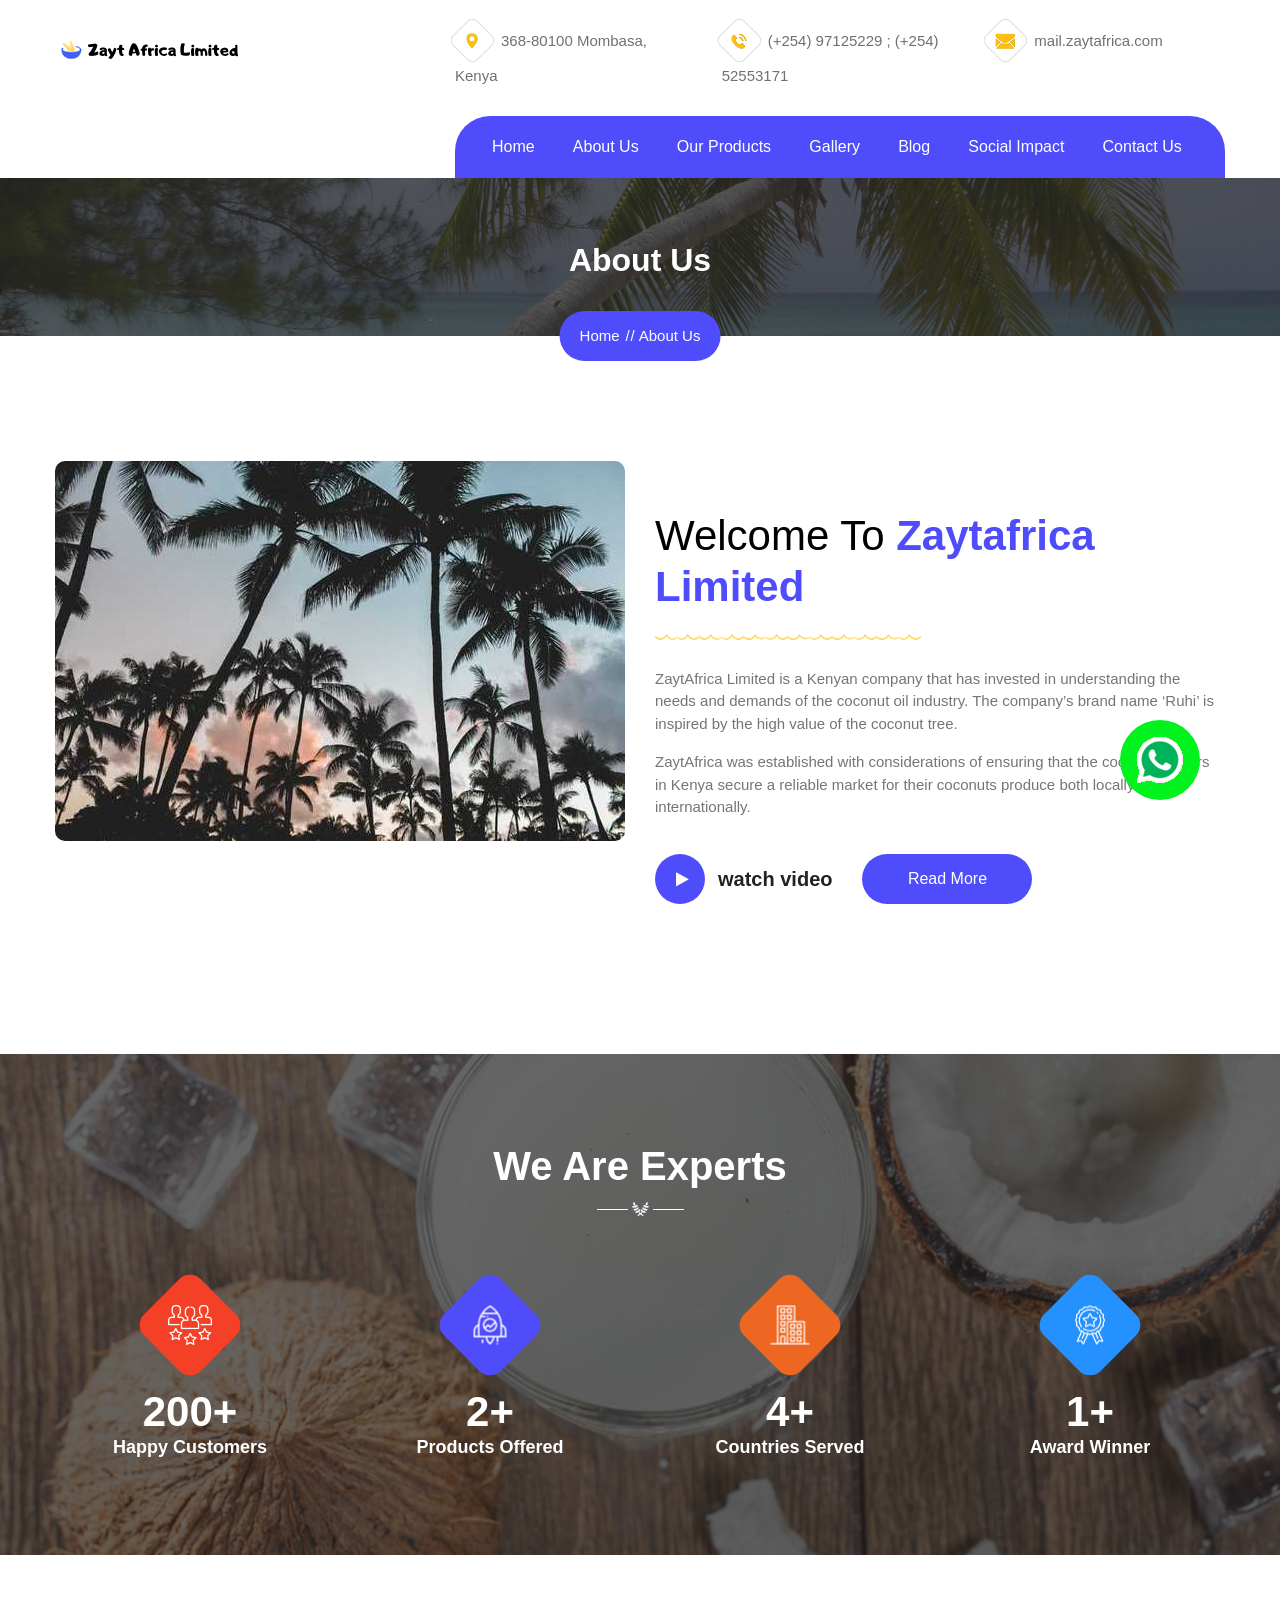
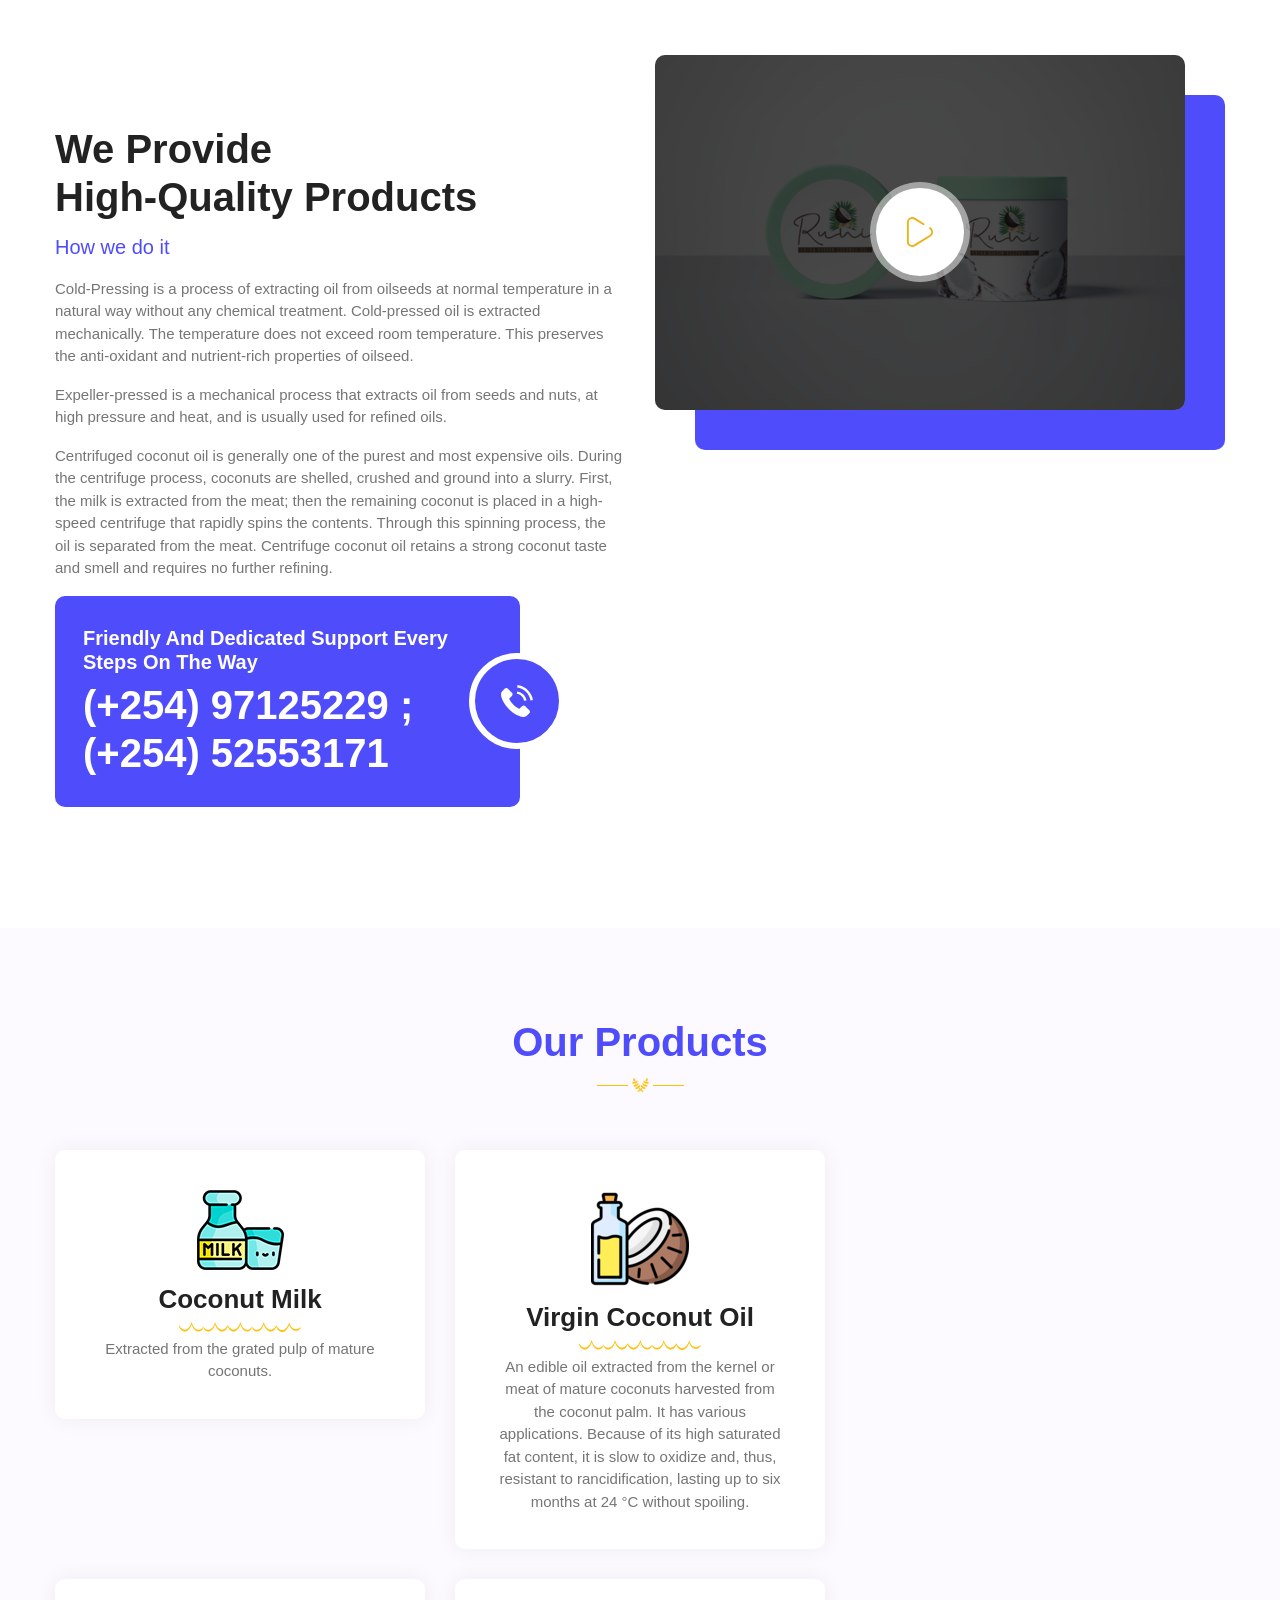
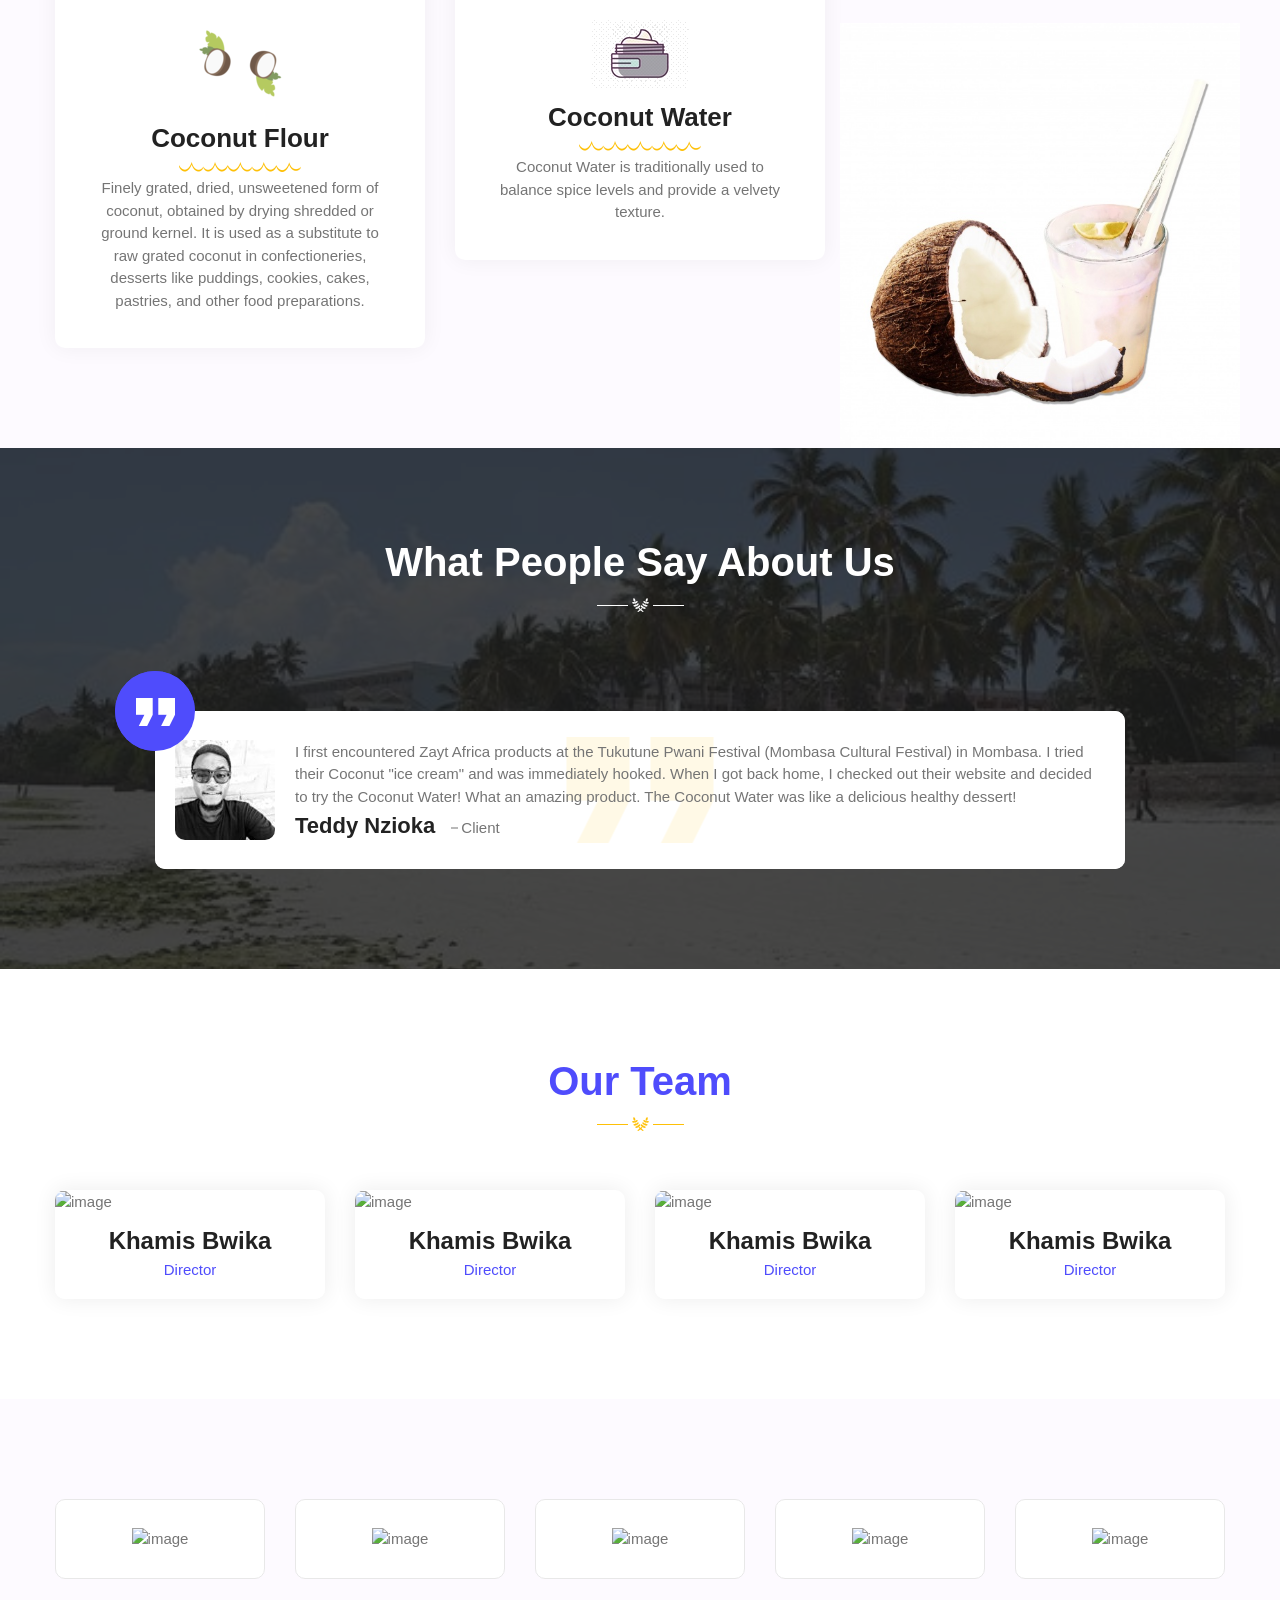
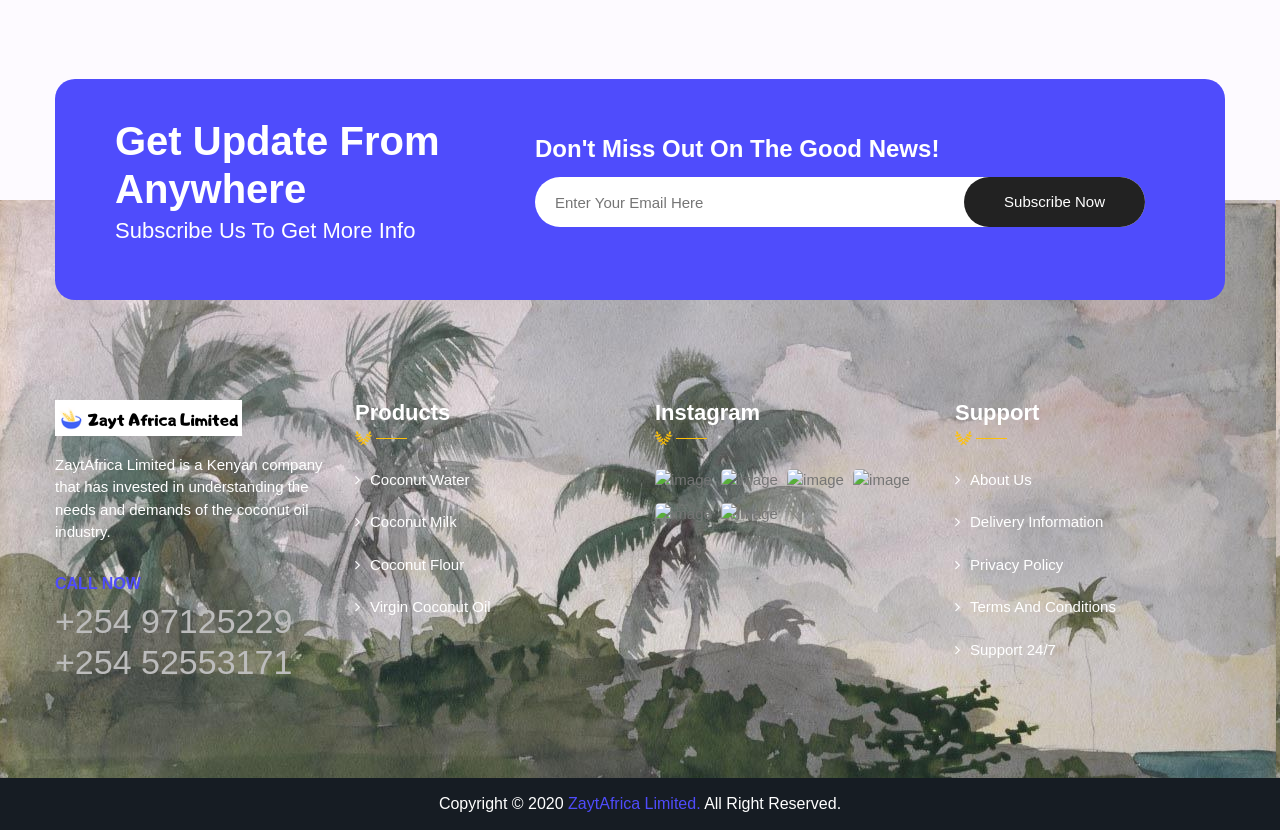
==== about.html @ 911cd6b1 "Merge branch 'master' of https://github.com/teddbot/zaytafrica.com" ====
<!DOCTYPE html>
<!-- 
Version: 1.0.0
Author: TeddBot
Website: 
Purchase: 
-->
<!--[if IE 8]> <html lang="en" class="ie8 no-js"> <![endif]-->
<!--[if IE 9]> <html lang="en" class="ie9 no-js"> <![endif]-->
<!--[if !IE]><!-->
<html lang="zxx">
<!--<![endif]-->
<!-- Begin Head --> 
<head>
    <title>Zaytafrica Limited</title>
    <meta charset="utf-8">
    <meta content="width=device-width, initial-scale=1.0" name="viewport">
    <meta name="description" content="">
    <meta name="keywords" content="">
    <meta name="author" content="kamleshyadav">
    <meta name="MobileOptimized" content="320">
    <!--Start Style -->
    <link rel="stylesheet" type="text/css" href="css/bootstrap.min.css">
    <link rel="stylesheet" type="text/css" href="css/font.css">
    <link rel="stylesheet" type="text/css" href="css/font-awesome.min.css">
    <link rel="stylesheet" type="text/css" href="css/swiper.min.css">
    <link rel="stylesheet" type="text/css" href="css/magnific-popup.css">
    <link rel="stylesheet" type="text/css" href="css/layers.css">
    <link rel="stylesheet" type="text/css" href="css/navigation.css">
    <link rel="stylesheet" type="text/css" href="css/settings.css">
    <link rel="stylesheet" type="text/css" href="css/range.css">
    <link rel="stylesheet" type="text/css" href="css/nice-select.css">
    <link rel="stylesheet" type="text/css" href="css/style.css">
    <!-- Favicon Link -->
    <link rel="shortcut icon" type="image/png" href="images/favicon.png">
</head>
<body class="index_v1">
	<div class="preloader_wrapper">
		<div class="preloader_inner">
			<img src="images/preloader.gif" alt="image" />
		</div>
	</div>
	<div class="clv_main_wrapper about_page">
		<div class="clv_header">
			<div class="container">
				<div class="row">
					<div class="col-lg-4 col-md-4">
						<div class="clv_left_header">
							<div class="clv_logo">
								<a href="index.html"><img src="images/logoZ.png" alt="Zaytafrica Limited" /></a>
							</div>
						</div>
					</div>
					<div class="col-lg-8 col-md-8">
						<div class="clv_right_header">
							<div class="clv_address">
								<div class="row">
									<div class="col-md-4">
										<div class="address_block">
											<span class="addr_icon">
												<svg 
												 xmlns="http://www.w3.org/2000/svg"
												 xmlns:xlink="http://www.w3.org/1999/xlink"
												 width="12px" height="16px">
												<defs>
												<filter id="Filter_0">
													<feFlood flood-color="rgb(254, 192, 7)" flood-opacity="1" result="floodOut" />
													<feComposite operator="atop" in="floodOut" in2="SourceGraphic" result="compOut" />
													<feBlend mode="normal" in="compOut" in2="SourceGraphic" />
												</filter>

												</defs>
												<g filter="url(#Filter_0)">
												<path fill-rule="evenodd"  fill="rgb(83, 175, 30)"
												 d="M5.530,-0.004 C2.497,-0.004 0.029,2.434 0.029,5.431 C0.029,9.148 4.951,14.609 5.161,14.839 C5.358,15.055 5.702,15.054 5.898,14.839 C6.108,14.609 11.029,9.148 11.029,5.431 C11.029,2.434 8.562,-0.004 5.530,-0.004 ZM5.530,8.165 C4.004,8.165 2.762,6.937 2.762,5.431 C2.762,3.923 4.004,2.696 5.530,2.696 C7.055,2.696 8.297,3.923 8.297,5.431 C8.297,6.937 7.055,8.165 5.530,8.165 Z"/>
												</g>
												</svg>
											</span>
											<p>368-80100 Mombasa, Kenya</p>
										</div>
									</div>
									<div class="col-md-4">
										<div class="address_block">
											<span class="addr_icon">
												<svg 
												 xmlns="http://www.w3.org/2000/svg"
												 xmlns:xlink="http://www.w3.org/1999/xlink"
												 width="16px" height="15px">
												<defs>
												<filter id="Filter_0">
													<feFlood flood-color="rgb(254, 192, 7)" flood-opacity="1" result="floodOut" />
													<feComposite operator="atop" in="floodOut" in2="SourceGraphic" result="compOut" />
													<feBlend mode="normal" in="compOut" in2="SourceGraphic" />
												</filter>

												</defs>
												<g filter="url(#Filter_0)">
												<path fill-rule="evenodd"  fill="rgb(0, 0, 0)"
												 d="M13.866,7.234 C13.607,5.720 12.892,4.343 11.802,3.254 C10.653,2.108 9.197,1.379 7.592,1.155 L7.754,-0.003 C9.613,0.254 11.296,1.095 12.626,2.426 C13.888,3.689 14.716,5.282 15.019,7.037 L13.866,7.234 ZM10.537,4.459 C11.296,5.220 11.796,6.178 11.977,7.238 L10.824,7.434 C10.684,6.617 10.300,5.872 9.713,5.286 C9.091,4.665 8.304,4.274 7.439,4.151 L7.601,2.995 C8.719,3.150 9.734,3.657 10.537,4.459 ZM4.909,8.180 C5.709,9.161 6.611,10.032 7.689,10.710 C7.920,10.853 8.176,10.959 8.416,11.090 C8.538,11.159 8.623,11.137 8.722,11.033 C9.088,10.660 9.459,10.290 9.831,9.922 C10.318,9.439 10.931,9.439 11.421,9.922 C12.017,10.516 12.614,11.109 13.207,11.706 C13.704,12.206 13.701,12.816 13.201,13.323 C12.864,13.664 12.505,13.987 12.186,14.344 C11.721,14.865 11.140,15.034 10.471,14.996 C9.500,14.942 8.607,14.622 7.745,14.203 C5.831,13.272 4.194,11.983 2.823,10.354 C1.808,9.148 0.971,7.834 0.421,6.353 C0.153,5.638 -0.038,4.905 0.022,4.127 C0.059,3.649 0.237,3.241 0.590,2.907 C0.971,2.544 1.330,2.168 1.705,1.798 C2.192,1.317 2.804,1.317 3.295,1.795 C3.598,2.093 3.894,2.394 4.194,2.694 C4.485,2.988 4.775,3.274 5.065,3.569 C5.578,4.083 5.578,4.683 5.069,5.194 C4.703,5.564 4.341,5.931 3.969,6.290 C3.872,6.388 3.863,6.466 3.913,6.585 C4.160,7.172 4.513,7.694 4.909,8.180 Z"/>
												</g>
												</svg>
											</span>
											<p>(+254) 97125229 ; (+254) 52553171</p>
										</div>
									</div>
									<div class="col-md-4">
										<div class="address_block">
											<span class="addr_icon">
												<svg 
												 xmlns="http://www.w3.org/2000/svg"
												 xmlns:xlink="http://www.w3.org/1999/xlink"
												 width="20px" height="15px">
												<defs>
												<filter id="Filter_0">
													<feFlood flood-color="rgb(254, 192, 7)" flood-opacity="1" result="floodOut" />
													<feComposite operator="atop" in="floodOut" in2="SourceGraphic" result="compOut" />
													<feBlend mode="normal" in="compOut" in2="SourceGraphic" />
												</filter>

												</defs>
												<g filter="url(#Filter_0)">
												<path fill-rule="evenodd"  fill="rgb(0, 0, 0)"
												 d="M14.468,8.297 C15.479,7.588 16.707,6.742 18.151,5.760 C18.554,5.483 18.907,5.174 19.211,4.833 L19.211,13.062 L14.468,8.297 ZM17.398,4.619 C15.683,5.816 14.388,6.719 13.509,7.333 C13.026,7.670 12.667,7.920 12.436,8.082 C12.402,8.106 12.349,8.146 12.278,8.196 C12.201,8.251 12.105,8.321 11.986,8.407 C11.756,8.574 11.565,8.709 11.413,8.811 C11.261,8.915 11.077,9.031 10.862,9.159 C10.646,9.286 10.443,9.382 10.252,9.445 C10.061,9.510 9.885,9.541 9.722,9.541 L9.711,9.541 L9.701,9.541 C9.538,9.541 9.362,9.510 9.171,9.445 C8.980,9.382 8.777,9.286 8.561,9.159 C8.345,9.031 8.161,8.915 8.010,8.811 C7.858,8.709 7.667,8.574 7.437,8.407 C7.318,8.321 7.221,8.251 7.145,8.196 C7.074,8.146 7.020,8.106 6.986,8.082 C6.690,7.872 6.332,7.622 5.916,7.329 C5.428,6.989 4.861,6.591 4.208,6.138 C3.000,5.297 2.275,4.791 2.035,4.619 C1.597,4.322 1.183,3.912 0.794,3.389 C0.406,2.868 0.211,2.382 0.211,1.937 C0.211,1.382 0.358,0.920 0.651,0.551 C0.945,0.181 1.363,-0.004 1.908,-0.004 L17.515,-0.004 C17.974,-0.004 18.372,0.164 18.708,0.498 C19.043,0.832 19.211,1.233 19.211,1.701 C19.211,2.262 19.038,2.798 18.692,3.310 C18.346,3.821 17.914,4.258 17.398,4.619 ZM4.956,8.295 L0.211,13.062 L0.211,4.833 C0.522,5.181 0.879,5.491 1.282,5.760 C2.783,6.784 4.006,7.629 4.956,8.295 ZM6.551,9.435 C6.954,9.732 7.281,9.965 7.532,10.132 C7.783,10.299 8.117,10.469 8.534,10.644 C8.951,10.817 9.340,10.903 9.700,10.903 L9.711,10.903 L9.721,10.903 C10.082,10.903 10.471,10.817 10.888,10.644 C11.305,10.469 11.639,10.299 11.890,10.132 C12.141,9.965 12.468,9.732 12.871,9.435 C12.989,9.348 13.114,9.258 13.243,9.165 L18.626,14.573 C18.312,14.853 17.942,14.995 17.515,14.995 L1.908,14.995 C1.481,14.995 1.110,14.853 0.796,14.573 L6.180,9.165 C6.314,9.262 6.439,9.352 6.551,9.435 Z"/>
												</g>
												</svg>
											</span>
											<p>mail.zaytafrica.com</p>
										</div>
									</div>
								</div>
							</div>
							<div class="clv_menu">
								<div class="clv_menu_nav">
									<ul>
										<li>
											<a href="index.html">home</a>
											
										</li>
										<li><a href="about.html">about us</a></li>
										<li><a href="products.html">Our Products</a></li>
										<li><a href="gallery.html">gallery</a></li>
										<li>
											<a href="javascript:;">blog</a>
											<ul>
												<li><a href="blog.html">blog</a></li>
												<li><a href="blog_single.html">blog single</a></li>
											</ul>
										</li>
										<li><a href="social.html">social impact</a></li>
										<li><a href="contact.html">contact us</a></li>
									</ul>
								</div>
								
							</div>
						</div>
					</div>
				</div>
			</div>
		</div>
		<!--Breadcrumb-->
		<div class="breadcrumb_wrapper">
			<div class="container">
				<div class="row justify-content-center">
					<div class="col-md-4">
						<div class="breadcrumb_inner">
							<h3>about us</h3>
						</div>
					</div>
				</div>
			</div>
			<div class="breadcrumb_block">
				<ul>
					<li><a href="index.html">home</a></li>
					<li>about us</li>
				</ul>
			</div>
		</div>
		<!--About Section-->
		<div class="clv_about_wrapper clv_section">
			<div class="container">
				<div class="row">
					<div class="col-md-6">
						<div class="about_img">
							<img src="srcimages/a.jpg" alt="image" />
						</div>
					</div>
					<div class="col-md-6">
						<div class="about_content">
							<div class="about_heading">
								<h2>Welcome to <span>Zaytafrica Limited</span></h2>
								
								<div class="clv_underline"><img src="images/underline.png" alt="image" /></div>
							</div>
							<p>ZaytAfrica Limited is a Kenyan company that has invested in understanding the needs and demands of the coconut oil industry. The company’s brand name ‘Ruhi’ is inspired by the high value of the coconut tree. </p>
							<p>ZaytAfrica was established with considerations of ensuring that the coconut farmers in Kenya secure a reliable market for their coconuts produce both locally and internationally.</p>
							<div class="video_block">
								<div class="video_btn">
									<a href="https://www.youtube.com/watch?v=tqwRLdBsFw8" class="play_video"><span class="pulse"><i class="fa fa-play" aria-hidden="true"></i></span> watch video</a>
								</div>
								<a href="javascript:;" class="clv_btn">read more</a>
							</div>
						</div>
					</div>
				</div>
			</div>
		</div>
		<!--Counter Section-->
		<div class="clv_counter_wrapper clv_section">
			<div class="container">
				<div class="row justify-content-center">
					<div class="col-lg-6 col-md-6">
						<div class="clv_heading white_heading">
							<h3>we are experts</h3>
							<div class="clv_underline"><img src="images/underline2.png" alt="image" /></div>
							
						</div>
					</div>
				</div>
				<div class="counter_section">
					<div class="row">
						<div class="col-lg-3 col-md-3">
							<div class="counter_block">
								<div class="counter_img">
									<span class="red_bg"><img src="images/counter_customer.png" alt="image" class="img-fluid" /></span>
								</div>
								<div class="counter_text">
									<h4><span class="count_no" data-to="500" data-speed="3000">500</span><span>+</span></h4>
									<h5>happy customers</h5>
								</div>
							</div>
						</div>
						<div class="col-lg-3 col-md-3">
							<div class="counter_block">
								<div class="counter_img">
									<span class="yellow_bg"><img src="images/counter_project.png" alt="image" class="img-fluid" /></span>
								</div>
								<div class="counter_text">
									<h4><span class="count_no" data-to="6" data-speed="3000">6</span><span>+</span></h4>
									<h5>products offered</h5>
								</div>
							</div>
						</div>
						<div class="col-lg-3 col-md-3">
							<div class="counter_block">
								<div class="counter_img">
									<span class="orange_bg"><img src="images/counter_branch.png" alt="image" class="img-fluid" /></span>
								</div>
								<div class="counter_text">
									<h4><span class="count_no" data-to="10" data-speed="3000">10</span><span>+</span></h4>
									<h5>countries served</h5>
								</div>
							</div>
						</div>
						<div class="col-lg-3 col-md-3">
							<div class="counter_block">
								<div class="counter_img">
									<span class="blue_bg"><img src="images/counter_winner.png" alt="image" class="img-fluid" /></span>
								</div>
								<div class="counter_text">
									<h4><span class="count_no" data-to="3" data-speed="3000">3</span><span>+</span></h4>
									<h5>award winner</h5>
								</div>
							</div>
						</div>
					</div>
				</div>
			</div>
		</div>
		<!--About Agriculture-->
		<div class="clv_about_product clv_section">
			<div class="container">
				<div class="row">
					<div class="col-md-6 col-lg-6">
						<div class="about_product_contect">
							<h2>We Provide</br>High-quality products</h2>
							<h6>How we do it </h6>
							<p>Cold-Pressing is a process of extracting oil from oilseeds at normal temperature in a natural way without any chemical treatment. Cold-pressed oil is extracted mechanically. The temperature does not exceed room temperature. This preserves the anti-oxidant and nutrient-rich properties of oilseed.</p>
							<p>Expeller-pressed is a mechanical process that extracts oil from seeds and nuts, at high pressure and heat, and is usually used for refined oils.</p>
							<p>Centrifuged coconut oil is generally one of the purest and most expensive oils. During the centrifuge process, coconuts are shelled, crushed and ground into a slurry. First, the milk is extracted from the meat; then the remaining coconut is placed in a high-speed centrifuge that rapidly spins the contents. Through this spinning process, the oil is separated from the meat. Centrifuge coconut oil retains a strong coconut taste and smell and requires no further refining.</p>
							<div class="about_product_contact">
								<h4>Friendly And Dedicated Support Every Steps On The Way</h4>
								<h3>(+254) 97125229 ; (+254) 52553171</h3>
								<span>
									<?xml version="1.0" encoding="iso-8859-1"?>
									<svg version="1.1"  xmlns="http://www.w3.org/2000/svg" xmlns:xlink="http://www.w3.org/1999/xlink" x="0px" y="0px"
										 viewBox="0 0 480.56 480.56" style="enable-background:new 0 0 480.56 480.56;" xml:space="preserve"  width="32px" height="32px">
									<g>
										<g>
											<path style="fill:#ffffff;" d="M365.354,317.9c-15.7-15.5-35.3-15.5-50.9,0c-11.9,11.8-23.8,23.6-35.5,35.6c-3.2,3.3-5.9,4-9.8,1.8
												c-7.7-4.2-15.9-7.6-23.3-12.2c-34.5-21.7-63.4-49.6-89-81c-12.7-15.6-24-32.3-31.9-51.1c-1.6-3.8-1.3-6.3,1.8-9.4
												c11.9-11.5,23.5-23.3,35.2-35.1c16.3-16.4,16.3-35.6-0.1-52.1c-9.3-9.4-18.6-18.6-27.9-28c-9.6-9.6-19.1-19.3-28.8-28.8
												c-15.7-15.3-35.3-15.3-50.9,0.1c-12,11.8-23.5,23.9-35.7,35.5c-11.3,10.7-17,23.8-18.2,39.1c-1.9,24.9,4.2,48.4,12.8,71.3
												c17.6,47.4,44.4,89.5,76.9,128.1c43.9,52.2,96.3,93.5,157.6,123.3c27.6,13.4,56.2,23.7,87.3,25.4c21.4,1.2,40-4.2,54.9-20.9
												c10.2-11.4,21.7-21.8,32.5-32.7c16-16.2,16.1-35.8,0.2-51.8C403.554,355.9,384.454,336.9,365.354,317.9z"/>
											<path style="fill:#ffffff;" d="M346.254,238.2l36.9-6.3c-5.8-33.9-21.8-64.6-46.1-89c-25.7-25.7-58.2-41.9-94-46.9l-5.2,37.1
												c27.7,3.9,52.9,16.4,72.8,36.3C329.454,188.2,341.754,212,346.254,238.2z"/>
											<path style="fill:#ffffff;" d="M403.954,77.8c-42.6-42.6-96.5-69.5-156-77.8l-5.2,37.1c51.4,7.2,98,30.5,134.8,67.2c34.9,34.9,57.8,79,66.1,127.5
												l36.9-6.3C470.854,169.3,444.354,118.3,403.954,77.8z"/>
										</g>
									</g>
									</svg>
								</span>
							</div>
						</div>
					</div>
					<div class="col-md-6 col-lg-6">
						<div class="about_product_image">
							<img src="srcimages/r.png" alt="image" />
							<div class="play_btn_block">
								<a href="https://www.youtube.com/watch?v=DzGJXRvLqVw" class="play_video">
									<span class="agri_play_icon">
										<?xml version="1.0" encoding="iso-8859-1"?>
										<svg version="1.1"  xmlns="http://www.w3.org/2000/svg" xmlns:xlink="http://www.w3.org/1999/xlink" x="0px" y="0px"
											 viewBox="0 0 191.255 191.255" style="enable-background:new 0 0 191.255 191.255;" xml:space="preserve" width="30px" height="30px">
										<path style="fill:#eab318;" d="M162.929,66.612c-2.814-1.754-6.514-0.896-8.267,1.917s-0.895,6.513,1.917,8.266c6.544,4.081,10.45,11.121,10.45,18.833
											s-3.906,14.752-10.45,18.833l-98.417,61.365c-6.943,4.329-15.359,4.542-22.512,0.573c-7.154-3.97-11.425-11.225-11.425-19.406
											V34.262c0-8.181,4.271-15.436,11.425-19.406c7.153-3.969,15.569-3.756,22.512,0.573l57.292,35.723
											c2.813,1.752,6.513,0.895,8.267-1.917c1.753-2.812,0.895-6.513-1.917-8.266L64.512,5.247c-10.696-6.669-23.661-7-34.685-0.883
											C18.806,10.48,12.226,21.657,12.226,34.262v122.73c0,12.605,6.58,23.782,17.602,29.898c5.25,2.913,10.939,4.364,16.616,4.364
											c6.241,0,12.467-1.754,18.068-5.247l98.417-61.365c10.082-6.287,16.101-17.133,16.101-29.015S173.011,72.899,162.929,66.612z"/>
										</svg>
									</span>
								</a>
							</div>
						</div>
					</div>
				</div>
			</div>
		</div>
		<!--Services-->
		<div class="clv_service_wrapper clv_section">
			<div class="container">
				<div class="row justify-content-center">
					<div class="col-lg-6 col-md-6">
						<div class="clv_heading">
							<h3>Our Products</h3>
							<div class="clv_underline"><img src="images/underline3.png" alt="image" /></div>
							
						</div>
					</div>
				</div>
				<div class="service_main_wrapper">
					<div class="row">
						<div class="col-lg-8 col-md-8">
							<div class="row">
								<div class="col-md-6">
									<div class="service_block">
										<span></span>
										<div class="service_icon"><img src="images/dairy_milk.png" alt="image" /></div>
										<h4>Coconut Milk</h4>
										<div class="clv_underline"><img src="images/service_underline.png" alt="image" /></div>
										<p>Extracted from the grated pulp of mature coconuts.</p>
									</div>
								</div>
								<div class="col-md-6">
									<div class="service_block">
										<span></span>
										<div class="service_icon"><img src="images/oil.png" alt="image" /></div>
										<h4>Virgin Coconut Oil</h4>
										<div class="clv_underline"><img src="images/service_underline.png" alt="image" /></div>
										<p>An edible oil extracted from the kernel or meat of mature coconuts harvested from the coconut palm. It has various applications. Because of its high saturated fat content, it is slow to oxidize and, thus, resistant to rancidification, lasting up to six months at 24 °C without spoiling.</p>
									</div>
								</div>
								<div class="col-md-6">
									<div class="service_block">
										<span></span>
										<div class="service_icon"><img src="images/dess.png" alt="image" /></div>
										<h4>Coconut Flour</h4>
										<div class="clv_underline"><img src="images/service_underline.png" alt="image" /></div>
										<p>Finely grated, dried, unsweetened form of coconut, obtained by drying shredded or ground kernel. It is used as a substitute to raw grated coconut in confectioneries, desserts like puddings, cookies, cakes, pastries, and other food preparations.</p>
									</div>
								</div>
								<div class="col-md-6">
									<div class="service_block">
										<span></span>
										<div class="service_icon"><img src="images/cream.png" alt="image" /></div>
										<h4>Coconut Water</h4>
										<div class="clv_underline"><img src="images/service_underline.png" alt="image" /></div>
										<p>Coconut Water is traditionally used to balance spice levels and provide a velvety texture.</p>
									</div>
								</div>
							</div>
						</div>
						<div class="col-lg-4 col-md-4">
							<div class="service_girl_img">
								<img src="srcimages/virginoil.jpg" alt="image" />
							</div>
						</div>
					</div>
				</div>
			</div>
		</div>
		<!--Testimonial-->
		<div class="clv_testimonial_wrapper clv_section">
			<div class="container">
				<div class="row justify-content-center">
					<div class="col-lg-6 col-md-6">
						<div class="clv_heading white_heading">
							<h3>what people say about us</h3>
							<div class="clv_underline"><img src="images/underline2.png" alt="image" /></div>
							
						</div>
					</div>
				</div>
				<div class="row">
					<div class="col-lg-12 col-md-12">
						<div class="testimonial_slider">
							<div class="swiper-container">
								<div class="swiper-wrapper">
									<div class="swiper-slide">
										<div class="testimonial_slide">
											<span class="rounded_quote"><img src="images/quote.png" alt="image" /></span>
											<span class="bg_quote"><img src="images/bg_quote.png" alt="image" /></span>
											<div class="client_img">
												<img src="srcimages/teddbot.jpg" alt="image" />
											</div>
											<div class="client_message">
												<p>I first encountered Zayt Africa products at the Tukutune Pwani Festival (Mombasa Cultural Festival) in Mombasa.  I tried their Coconut "ice cream" and was immediately hooked.  When I got back home, I checked out their website and decided to try the Coconut Water!  What an amazing product. The Coconut Water was like a delicious healthy dessert!</p>
												<h3>Teddy Nzioka <span> Client</span></h3>
											</div>
										</div>
									</div>
									<div class="swiper-slide">
										<div class="testimonial_slide">
											<span class="rounded_quote"><img src="images/quote.png" alt="image" /></span>
											<span class="bg_quote"><img src="images/bg_quote.png" alt="image" /></span>
											<div class="client_img">
												<img src="srcimages/teddbot.jpg" alt="image" />
											</div>
											<div class="client_message">
												<p>I first encountered Zayt Africa products at the Tukutune Pwani Festival (Mombasa Cultural Festival) in Mombasa.  I tried their Coconut "ice cream" and was immediately hooked.  When I got back home, I checked out their website and decided to try the Coconut Water!  What an amazing product. The Coconut Water was like a delicious healthy dessert!</p>
												<h3>Teddy Nzioka <span> Client</span></h3>
											</div>
										</div>
									</div>
								</div>
								<!-- Add Arrows -->
								<span class="slider_arrow testimonial_left left_arrow"><i class="fa fa-long-arrow-left" aria-hidden="true"></i></span>
								<span class="slider_arrow testimonial_right right_arrow"><i class="fa fa-long-arrow-right" aria-hidden="true"></i></span>
							</div>
						</div>
					</div>
				</div>
			</div>
		</div>
		<!--Team-->
		<div class="clv_team_wrapper clv_section">
			<div class="container">
				<div class="row justify-content-center">
					<div class="col-lg-6 col-md-6">
						<div class="clv_heading">
							<h3>our team</h3>
							<div class="clv_underline"><img src="images/underline3.png" alt="image" /></div>
							
						</div>
					</div>
				</div>
				<div class="row">
					<div class="col-md-12">
						<div class="team_section">
							<div class="row">
								<div class="col-md-3">
									<div class="team_block">
										<div class="team_image">
											<img src="https://via.placeholder.com/270x304" alt="image" />
											<div class="social_overlay">
												<p>you can join us</p>
												<ul>
													<li><a href="javascript:;"><span><i class="fa fa-facebook" aria-hidden="true"></i></span></a></li>
													<li><a href="javascript:;"><span><i class="fa fa-twitter" aria-hidden="true"></i></span></a></li>
													<li><a href="javascript:;"><span><i class="fa fa-linkedin" aria-hidden="true"></i></span></a></li>
													<li><a href="javascript:;"><span><i class="fa fa-youtube-play" aria-hidden="true"></i></span></a></li>
												</ul>
											</div>
										</div>
										<div class="team_details">
											<div class="team_name">
												<h3>Khamis Bwika</h3>
												<p>Director</p>
												<span class="divider"></span>
												<a href="javascript:;">khamis@zaytafrica.com</a>
											</div>
										</div>
									</div>
								</div>
								<div class="col-md-3">
									<div class="team_block">
										<div class="team_image">
											<img src="https://via.placeholder.com/270x304" alt="image" />
											<div class="social_overlay">
												<p>you can join us</p>
												<ul>
													<li><a href="javascript:;"><span><i class="fa fa-facebook" aria-hidden="true"></i></span></a></li>
													<li><a href="javascript:;"><span><i class="fa fa-twitter" aria-hidden="true"></i></span></a></li>
													<li><a href="javascript:;"><span><i class="fa fa-linkedin" aria-hidden="true"></i></span></a></li>
													<li><a href="javascript:;"><span><i class="fa fa-youtube-play" aria-hidden="true"></i></span></a></li>
												</ul>
											</div>
										</div>
										<div class="team_details">
											<div class="team_name">
												<h3>Khamis Bwika</h3>
												<p>Director</p>
												<span class="divider"></span>
												<a href="javascript:;">khamis@zaytafrica.com</a>
											</div>
										</div>
									</div>
								</div>
								<div class="col-md-3">
									<div class="team_block">
										<div class="team_image">
											<img src="https://via.placeholder.com/270x304" alt="image" />
											<div class="social_overlay">
												<p>you can join us</p>
												<ul>
													<li><a href="javascript:;"><span><i class="fa fa-facebook" aria-hidden="true"></i></span></a></li>
													<li><a href="javascript:;"><span><i class="fa fa-twitter" aria-hidden="true"></i></span></a></li>
													<li><a href="javascript:;"><span><i class="fa fa-linkedin" aria-hidden="true"></i></span></a></li>
													<li><a href="javascript:;"><span><i class="fa fa-youtube-play" aria-hidden="true"></i></span></a></li>
												</ul>
											</div>
										</div>
										<div class="team_details">
											<div class="team_name">
												<h3>Khamis Bwika</h3>
												<p>Director</p>
												<span class="divider"></span>
												<a href="javascript:;">khamis@zaytafrica.com</a>
											</div>
										</div>
									</div>
								</div>
								<div class="col-md-3">
									<div class="team_block">
										<div class="team_image">
											<img src="https://via.placeholder.com/270x304" alt="image" />
											<div class="social_overlay">
												<p>you can join us</p>
												<ul>
													<li><a href="javascript:;"><span><i class="fa fa-facebook" aria-hidden="true"></i></span></a></li>
													<li><a href="javascript:;"><span><i class="fa fa-twitter" aria-hidden="true"></i></span></a></li>
													<li><a href="javascript:;"><span><i class="fa fa-linkedin" aria-hidden="true"></i></span></a></li>
													<li><a href="javascript:;"><span><i class="fa fa-youtube-play" aria-hidden="true"></i></span></a></li>
												</ul>
											</div>
										</div>
										<div class="team_details">
											<div class="team_name">
												<h3>Khamis Bwika</h3>
												<p>Director</p>
												<span class="divider"></span>
												<a href="javascript:;">khamis@zaytafrica.com</a>
											</div>
										</div>
									</div>
								</div>
							</div>
						</div>
					</div>
				</div>
			</div>
		</div>
		<!--Partners-->
		<div class="clv_partner_wrapper clv_section">
			<div class="container">
				<div class="row">
					<div class="col-md-12">
						<div class="partner_slider">
							<div class="swiper-container">
								<div class="swiper-wrapper">
									<div class="swiper-slide">
										<div class="partner_slide">
											<div class="partner_image">
												<span>
													<img src="https://via.placeholder.com/100x70" alt="image">
												</span>
											</div>
										</div>
									</div>
									<div class="swiper-slide">
										<div class="partner_slide">
											<div class="partner_image">
												<span>
													<img src="https://via.placeholder.com/100x70" alt="image">
												</span>
											</div>
										</div>
									</div>
									<div class="swiper-slide">
										<div class="partner_slide">
											<div class="partner_image">
												<span>
													<img src="https://via.placeholder.com/100x70" alt="image">
												</span>
											</div>
										</div>
									</div>
									<div class="swiper-slide">
										<div class="partner_slide">
											<div class="partner_image">
												<span>
													<img src="https://via.placeholder.com/100x70" alt="image">
												</span>
											</div>
										</div>
									</div>
									<div class="swiper-slide">
										<div class="partner_slide">
											<div class="partner_image">
												<span>
													<img src="https://via.placeholder.com/100x70" alt="image">
												</span>
											</div>
										</div>
									</div>
									<div class="swiper-slide">
										<div class="partner_slide">
											<div class="partner_image">
												<span>
													<img src="https://via.placeholder.com/100x70" alt="image">
												</span>
											</div>
										</div>
									</div>
									<div class="swiper-slide">
										<div class="partner_slide">
											<div class="partner_image">
												<span>
													<img src="https://via.placeholder.com/100x70" alt="image">
												</span>
											</div>
										</div>
									</div>
									<div class="swiper-slide">
										<div class="partner_slide">
											<div class="partner_image">
												<span>
													<img src="https://via.placeholder.com/100x70" alt="image">
												</span>
											</div>
										</div>
									</div>
									<div class="swiper-slide">
										<div class="partner_slide">
											<div class="partner_image">
												<span>
													<img src="https://via.placeholder.com/100x70" alt="image">
												</span>
											</div>
										</div>
									</div>
									<div class="swiper-slide">
										<div class="partner_slide">
											<div class="partner_image">
												<span>
													<img src="https://via.placeholder.com/100x70" alt="image">
												</span>
											</div>
										</div>
									</div>
								</div>
							</div>
							<!-- Add Arrows -->
							<span class="slider_arrow partner_left left_arrow">
								<svg 
								 xmlns="http://www.w3.org/2000/svg"
								 xmlns:xlink="http://www.w3.org/1999/xlink"
								 width="10px" height="15px">
								<path fill-rule="evenodd"  fill="rgb(226, 226, 226)"
								 d="M0.324,8.222 L7.117,14.685 C7.549,15.097 8.249,15.097 8.681,14.685 C9.113,14.273 9.113,13.608 8.681,13.197 L2.670,7.478 L8.681,1.760 C9.113,1.348 9.113,0.682 8.681,0.270 C8.249,-0.139 7.548,-0.139 7.116,0.270 L0.323,6.735 C0.107,6.940 -0.000,7.209 -0.000,7.478 C-0.000,7.747 0.108,8.017 0.324,8.222 Z"/>
								</svg>
							</span>
							<span class="slider_arrow partner_right right_arrow">
								<svg 
								 xmlns="http://www.w3.org/2000/svg"
								 xmlns:xlink="http://www.w3.org/1999/xlink"
								 width="19px" height="25px">
								<path fill-rule="evenodd" fill="rgb(226, 226, 226)"
								 d="M13.676,13.222 L6.883,19.685 C6.451,20.097 5.751,20.097 5.319,19.685 C4.887,19.273 4.887,18.608 5.319,18.197 L11.329,12.478 L5.319,6.760 C4.887,6.348 4.887,5.682 5.319,5.270 C5.751,4.861 6.451,4.861 6.884,5.270 L13.676,11.735 C13.892,11.940 14.000,12.209 14.000,12.478 C14.000,12.747 13.892,13.017 13.676,13.222 Z"/>
								</svg>
							</span>
						</div>
					</div>
				</div>
				<div class="clv_newsletter_wrapper">
					<div class="newsletter_text">
						<h2>get update from <br/>anywhere</h2>
						<h4>subscribe us to get more info</h4>
					</div>
					<div class="newsletter_field">
						<h3>don't miss out on the good news!</h3>
						<div class="newsletter_field_block">
							<input type="text" placeholder="Enter Your Email Here" />
							<a href="javascript:;">subscribe now</a>
						</div>
					</div>
				</div>
			</div>
		</div>
		<!--Footer-->
		<div class="clv_footer_wrapper clv_section">
			<div class="container">
				<div class="row">
					<div class="col-md-3 col-lg-3">
						<div class="footer_block">
							<div class="footer_logo"><a href="javascript:;"><img src="images/logoZ1.png" alt="image" /></a></div>
							<p>ZaytAfrica Limited is a Kenyan company that has invested in understanding the needs and demands of the coconut oil industry.</p>
							<h6>call now</h6>
							<h3>+254 97125229 +254 52553171</h3>
						</div>
					</div>
					<div class="col-md-3 col-lg-3">
						<div class="footer_block">
							<div class="footer_heading">
								<h4>products</h4>
								<img src="images/footer_underline.png" alt="image" />
							</div>
							<ul class="useful_links">
								<li><a href="javascript:;"><span><i class="fa fa-angle-right" aria-hidden="true"></i></span>Coconut Water</a></li>
								<li><a href="javascript:;"><span><i class="fa fa-angle-right" aria-hidden="true"></i></span>Coconut Milk</a></li>
								<li><a href="javascript:;"><span><i class="fa fa-angle-right" aria-hidden="true"></i></span>Coconut Flour</a></li>
								<li><a href="javascript:;"><span><i class="fa fa-angle-right" aria-hidden="true"></i></span>Virgin Coconut Oil</a></li>
								
							</ul>
						</div>
					</div>
					<div class="col-md-3 col-lg-3">
						<div class="footer_block">
							<div class="footer_heading">
								<h4>instagram</h4>
								<img src="images/footer_underline.png" alt="image" />
							</div>
							<ul class="instagram_links">
								<li><a href="javascript:;"><img src="https://via.placeholder.com/83x83" alt="image" /></a></li>
								<li><a href="javascript:;"><img src="https://via.placeholder.com/83x83" alt="image" /></a></li>
								<li><a href="javascript:;"><img src="https://via.placeholder.com/83x83" alt="image" /></a></li>
								<li><a href="javascript:;"><img src="https://via.placeholder.com/83x83" alt="image" /></a></li>
								<li><a href="javascript:;"><img src="https://via.placeholder.com/83x83" alt="image" /></a></li>
								<li><a href="javascript:;"><img src="https://via.placeholder.com/83x83" alt="image" /></a></li>
							</ul>
						</div>
					</div>
					<div class="col-md-3 col-lg-3">
						<div class="footer_block">
							<div class="footer_heading">
								<h4>support</h4>
								<img src="images/footer_underline.png" alt="image" />
							</div>
							<ul class="useful_links">
								<li><a href="javascript:;"><span><i class="fa fa-angle-right" aria-hidden="true"></i></span>About Us</a></li>
								<li><a href="javascript:;"><span><i class="fa fa-angle-right" aria-hidden="true"></i></span>Delivery Information</a></li>
								<li><a href="javascript:;"><span><i class="fa fa-angle-right" aria-hidden="true"></i></span>Privacy Policy</a></li>
								<li><a href="javascript:;"><span><i class="fa fa-angle-right" aria-hidden="true"></i></span>Terms And Conditions</a></li>
								<li><a href="javascript:;"><span><i class="fa fa-angle-right" aria-hidden="true"></i></span>Support 24/7</a></li>
							</ul>
						</div>
					</div>
				</div>
			</div>
			<img class="foot_girl" src="https://via.placeholder.com/398x529" alt="image">
		</div>
		<!--Copyright-->
		<div class="clv_copyright_wrapper">
			<p>copyright &copy; 2020 <a href="javascript:;">ZaytAfrica Limited.</a> all right reserved.</p>
		</div>
		
		<!--Popup-->
		
		<!--Profile Toggle-->
		<div class="profile_toggle"><a href="https://wa.me/254797125229"><img src="images/whatsapp.gif" alt=""></a></div>
	</div>
<!--Main js file Style-->
<script src="js/jquery.js"></script>
<script src="js/bootstrap.min.js"></script>
<script src="js/swiper.min.js"></script>
<script src="js/magnific-popup.min.js"></script>
<script src="js/jquery.themepunch.tools.min.js"></script>
<script src="js/jquery.themepunch.revolution.min.js"></script>
<script src="js/jquery.appear.js"></script>
<script src="js/jquery.countTo.js"></script>
<script src="js/isotope.min.js"></script>
<script src="js/nice-select.min.js"></script>
<script src="js/range.js"></script>
<!-- SLIDER REVOLUTION 5.0 EXTENSIONS  (Load Extensions only on Local File Systems !  The following part can be removed on Server for On Demand Loading) -->	
<script src="js/revolution.extension.actions.min.js"></script>
<script src="js/revolution.extension.kenburn.min.js"></script>
<script src="js/revolution.extension.layeranimation.min.js"></script>
<script src="js/revolution.extension.migration.min.js"></script>
<script src="js/revolution.extension.parallax.min.js"></script>
<script src="js/revolution.extension.slideanims.min.js"></script>
<script src="js/revolution.extension.video.min.js"></script>
<script src="js/custom.js"></script>
</body>
</html>
---- css/font.css ----
/* cyrillic-ext */
@font-face {
  font-family: 'Source Sans Pro';
  font-style: normal;
  font-weight: 200;
  src: local('Source Sans Pro ExtraLight'), local('SourceSansPro-ExtraLight'), url(https://fonts.gstatic.com/s/sourcesanspro/v11/6xKydSBYKcSV-LCoeQqfX1RYOo3i94_wmhduz8A.woff2) format('woff2');
  unicode-range: U+0460-052F, U+1C80-1C88, U+20B4, U+2DE0-2DFF, U+A640-A69F, U+FE2E-FE2F;
}
/* cyrillic */
@font-face {
  font-family: 'Source Sans Pro';
  font-style: normal;
  font-weight: 200;
  src: local('Source Sans Pro ExtraLight'), local('SourceSansPro-ExtraLight'), url(https://fonts.gstatic.com/s/sourcesanspro/v11/6xKydSBYKcSV-LCoeQqfX1RYOo3i94_wkxduz8A.woff2) format('woff2');
  unicode-range: U+0400-045F, U+0490-0491, U+04B0-04B1, U+2116;
}
/* greek-ext */
@font-face {
  font-family: 'Source Sans Pro';
  font-style: normal;
  font-weight: 200;
  src: local('Source Sans Pro ExtraLight'), local('SourceSansPro-ExtraLight'), url(https://fonts.gstatic.com/s/sourcesanspro/v11/6xKydSBYKcSV-LCoeQqfX1RYOo3i94_wmxduz8A.woff2) format('woff2');
  unicode-range: U+1F00-1FFF;
}
/* greek */
@font-face {
  font-family: 'Source Sans Pro';
  font-style: normal;
  font-weight: 200;
  src: local('Source Sans Pro ExtraLight'), local('SourceSansPro-ExtraLight'), url(https://fonts.gstatic.com/s/sourcesanspro/v11/6xKydSBYKcSV-LCoeQqfX1RYOo3i94_wlBduz8A.woff2) format('woff2');
  unicode-range: U+0370-03FF;
}
/* vietnamese */
@font-face {
  font-family: 'Source Sans Pro';
  font-style: normal;
  font-weight: 200;
  src: local('Source Sans Pro ExtraLight'), local('SourceSansPro-ExtraLight'), url(https://fonts.gstatic.com/s/sourcesanspro/v11/6xKydSBYKcSV-LCoeQqfX1RYOo3i94_wmBduz8A.woff2) format('woff2');
  unicode-range: U+0102-0103, U+0110-0111, U+1EA0-1EF9, U+20AB;
}
/* latin-ext */
@font-face {
  font-family: 'Source Sans Pro';
  font-style: normal;
  font-weight: 200;
  src: local('Source Sans Pro ExtraLight'), local('SourceSansPro-ExtraLight'), url(https://fonts.gstatic.com/s/sourcesanspro/v11/6xKydSBYKcSV-LCoeQqfX1RYOo3i94_wmRduz8A.woff2) format('woff2');
  unicode-range: U+0100-024F, U+0259, U+1E00-1EFF, U+2020, U+20A0-20AB, U+20AD-20CF, U+2113, U+2C60-2C7F, U+A720-A7FF;
}
/* latin */
@font-face {
  font-family: 'Source Sans Pro';
  font-style: normal;
  font-weight: 200;
  src: local('Source Sans Pro ExtraLight'), local('SourceSansPro-ExtraLight'), url(https://fonts.gstatic.com/s/sourcesanspro/v11/6xKydSBYKcSV-LCoeQqfX1RYOo3i94_wlxdu.woff2) format('woff2');
  unicode-range: U+0000-00FF, U+0131, U+0152-0153, U+02BB-02BC, U+02C6, U+02DA, U+02DC, U+2000-206F, U+2074, U+20AC, U+2122, U+2191, U+2193, U+2212, U+2215, U+FEFF, U+FFFD;
}
/* cyrillic-ext */
@font-face {
  font-family: 'Source Sans Pro';
  font-style: normal;
  font-weight: 300;
  src: local('Source Sans Pro Light'), local('SourceSansPro-Light'), url(https://fonts.gstatic.com/s/sourcesanspro/v11/6xKydSBYKcSV-LCoeQqfX1RYOo3ik4zwmhduz8A.woff2) format('woff2');
  unicode-range: U+0460-052F, U+1C80-1C88, U+20B4, U+2DE0-2DFF, U+A640-A69F, U+FE2E-FE2F;
}
/* cyrillic */
@font-face {
  font-family: 'Source Sans Pro';
  font-style: normal;
  font-weight: 300;
  src: local('Source Sans Pro Light'), local('SourceSansPro-Light'), url(https://fonts.gstatic.com/s/sourcesanspro/v11/6xKydSBYKcSV-LCoeQqfX1RYOo3ik4zwkxduz8A.woff2) format('woff2');
  unicode-range: U+0400-045F, U+0490-0491, U+04B0-04B1, U+2116;
}
/* greek-ext */
@font-face {
  font-family: 'Source Sans Pro';
  font-style: normal;
  font-weight: 300;
  src: local('Source Sans Pro Light'), local('SourceSansPro-Light'), url(https://fonts.gstatic.com/s/sourcesanspro/v11/6xKydSBYKcSV-LCoeQqfX1RYOo3ik4zwmxduz8A.woff2) format('woff2');
  unicode-range: U+1F00-1FFF;
}
/* greek */
@font-face {
  font-family: 'Source Sans Pro';
  font-style: normal;
  font-weight: 300;
  src: local('Source Sans Pro Light'), local('SourceSansPro-Light'), url(https://fonts.gstatic.com/s/sourcesanspro/v11/6xKydSBYKcSV-LCoeQqfX1RYOo3ik4zwlBduz8A.woff2) format('woff2');
  unicode-range: U+0370-03FF;
}
/* vietnamese */
@font-face {
  font-family: 'Source Sans Pro';
  font-style: normal;
  font-weight: 300;
  src: local('Source Sans Pro Light'), local('SourceSansPro-Light'), url(https://fonts.gstatic.com/s/sourcesanspro/v11/6xKydSBYKcSV-LCoeQqfX1RYOo3ik4zwmBduz8A.woff2) format('woff2');
  unicode-range: U+0102-0103, U+0110-0111, U+1EA0-1EF9, U+20AB;
}
/* latin-ext */
@font-face {
  font-family: 'Source Sans Pro';
  font-style: normal;
  font-weight: 300;
  src: local('Source Sans Pro Light'), local('SourceSansPro-Light'), url(https://fonts.gstatic.com/s/sourcesanspro/v11/6xKydSBYKcSV-LCoeQqfX1RYOo3ik4zwmRduz8A.woff2) format('woff2');
  unicode-range: U+0100-024F, U+0259, U+1E00-1EFF, U+2020, U+20A0-20AB, U+20AD-20CF, U+2113, U+2C60-2C7F, U+A720-A7FF;
}
/* latin */
@font-face {
  font-family: 'Source Sans Pro';
  font-style: normal;
  font-weight: 300;
  src: local('Source Sans Pro Light'), local('SourceSansPro-Light'), url(https://fonts.gstatic.com/s/sourcesanspro/v11/6xKydSBYKcSV-LCoeQqfX1RYOo3ik4zwlxdu.woff2) format('woff2');
  unicode-range: U+0000-00FF, U+0131, U+0152-0153, U+02BB-02BC, U+02C6, U+02DA, U+02DC, U+2000-206F, U+2074, U+20AC, U+2122, U+2191, U+2193, U+2212, U+2215, U+FEFF, U+FFFD;
}
/* cyrillic-ext */
@font-face {
  font-family: 'Source Sans Pro';
  font-style: normal;
  font-weight: 400;
  src: local('Source Sans Pro Regular'), local('SourceSansPro-Regular'), url(https://fonts.gstatic.com/s/sourcesanspro/v11/6xK3dSBYKcSV-LCoeQqfX1RYOo3qNa7lqDY.woff2) format('woff2');
  unicode-range: U+0460-052F, U+1C80-1C88, U+20B4, U+2DE0-2DFF, U+A640-A69F, U+FE2E-FE2F;
}
/* cyrillic */
@font-face {
  font-family: 'Source Sans Pro';
  font-style: normal;
  font-weight: 400;
  src: local('Source Sans Pro Regular'), local('SourceSansPro-Regular'), url(https://fonts.gstatic.com/s/sourcesanspro/v11/6xK3dSBYKcSV-LCoeQqfX1RYOo3qPK7lqDY.woff2) format('woff2');
  unicode-range: U+0400-045F, U+0490-0491, U+04B0-04B1, U+2116;
}
/* greek-ext */
@font-face {
  font-family: 'Source Sans Pro';
  font-style: normal;
  font-weight: 400;
  src: local('Source Sans Pro Regular'), local('SourceSansPro-Regular'), url(https://fonts.gstatic.com/s/sourcesanspro/v11/6xK3dSBYKcSV-LCoeQqfX1RYOo3qNK7lqDY.woff2) format('woff2');
  unicode-range: U+1F00-1FFF;
}
/* greek */
@font-face {
  font-family: 'Source Sans Pro';
  font-style: normal;
  font-weight: 400;
  src: local('Source Sans Pro Regular'), local('SourceSansPro-Regular'), url(https://fonts.gstatic.com/s/sourcesanspro/v11/6xK3dSBYKcSV-LCoeQqfX1RYOo3qO67lqDY.woff2) format('woff2');
  unicode-range: U+0370-03FF;
}
/* vietnamese */
@font-face {
  font-family: 'Source Sans Pro';
  font-style: normal;
  font-weight: 400;
  src: local('Source Sans Pro Regular'), local('SourceSansPro-Regular'), url(https://fonts.gstatic.com/s/sourcesanspro/v11/6xK3dSBYKcSV-LCoeQqfX1RYOo3qN67lqDY.woff2) format('woff2');
  unicode-range: U+0102-0103, U+0110-0111, U+1EA0-1EF9, U+20AB;
}
/* latin-ext */
@font-face {
  font-family: 'Source Sans Pro';
  font-style: normal;
  font-weight: 400;
  src: local('Source Sans Pro Regular'), local('SourceSansPro-Regular'), url(https://fonts.gstatic.com/s/sourcesanspro/v11/6xK3dSBYKcSV-LCoeQqfX1RYOo3qNq7lqDY.woff2) format('woff2');
  unicode-range: U+0100-024F, U+0259, U+1E00-1EFF, U+2020, U+20A0-20AB, U+20AD-20CF, U+2113, U+2C60-2C7F, U+A720-A7FF;
}
/* latin */
@font-face {
  font-family: 'Source Sans Pro';
  font-style: normal;
  font-weight: 400;
  src: local('Source Sans Pro Regular'), local('SourceSansPro-Regular'), url(https://fonts.gstatic.com/s/sourcesanspro/v11/6xK3dSBYKcSV-LCoeQqfX1RYOo3qOK7l.woff2) format('woff2');
  unicode-range: U+0000-00FF, U+0131, U+0152-0153, U+02BB-02BC, U+02C6, U+02DA, U+02DC, U+2000-206F, U+2074, U+20AC, U+2122, U+2191, U+2193, U+2212, U+2215, U+FEFF, U+FFFD;
}
/* cyrillic-ext */
@font-face {
  font-family: 'Source Sans Pro';
  font-style: normal;
  font-weight: 600;
  src: local('Source Sans Pro SemiBold'), local('SourceSansPro-SemiBold'), url(https://fonts.gstatic.com/s/sourcesanspro/v11/6xKydSBYKcSV-LCoeQqfX1RYOo3i54rwmhduz8A.woff2) format('woff2');
  unicode-range: U+0460-052F, U+1C80-1C88, U+20B4, U+2DE0-2DFF, U+A640-A69F, U+FE2E-FE2F;
}
/* cyrillic */
@font-face {
  font-family: 'Source Sans Pro';
  font-style: normal;
  font-weight: 600;
  src: local('Source Sans Pro SemiBold'), local('SourceSansPro-SemiBold'), url(https://fonts.gstatic.com/s/sourcesanspro/v11/6xKydSBYKcSV-LCoeQqfX1RYOo3i54rwkxduz8A.woff2) format('woff2');
  unicode-range: U+0400-045F, U+0490-0491, U+04B0-04B1, U+2116;
}
/* greek-ext */
@font-face {
  font-family: 'Source Sans Pro';
  font-style: normal;
  font-weight: 600;
  src: local('Source Sans Pro SemiBold'), local('SourceSansPro-SemiBold'), url(https://fonts.gstatic.com/s/sourcesanspro/v11/6xKydSBYKcSV-LCoeQqfX1RYOo3i54rwmxduz8A.woff2) format('woff2');
  unicode-range: U+1F00-1FFF;
}
/* greek */
@font-face {
  font-family: 'Source Sans Pro';
  font-style: normal;
  font-weight: 600;
  src: local('Source Sans Pro SemiBold'), local('SourceSansPro-SemiBold'), url(https://fonts.gstatic.com/s/sourcesanspro/v11/6xKydSBYKcSV-LCoeQqfX1RYOo3i54rwlBduz8A.woff2) format('woff2');
  unicode-range: U+0370-03FF;
}
/* vietnamese */
@font-face {
  font-family: 'Source Sans Pro';
  font-style: normal;
  font-weight: 600;
  src: local('Source Sans Pro SemiBold'), local('SourceSansPro-SemiBold'), url(https://fonts.gstatic.com/s/sourcesanspro/v11/6xKydSBYKcSV-LCoeQqfX1RYOo3i54rwmBduz8A.woff2) format('woff2');
  unicode-range: U+0102-0103, U+0110-0111, U+1EA0-1EF9, U+20AB;
}
/* latin-ext */
@font-face {
  font-family: 'Source Sans Pro';
  font-style: normal;
  font-weight: 600;
  src: local('Source Sans Pro SemiBold'), local('SourceSansPro-SemiBold'), url(https://fonts.gstatic.com/s/sourcesanspro/v11/6xKydSBYKcSV-LCoeQqfX1RYOo3i54rwmRduz8A.woff2) format('woff2');
  unicode-range: U+0100-024F, U+0259, U+1E00-1EFF, U+2020, U+20A0-20AB, U+20AD-20CF, U+2113, U+2C60-2C7F, U+A720-A7FF;
}
/* latin */
@font-face {
  font-family: 'Source Sans Pro';
  font-style: normal;
  font-weight: 600;
  src: local('Source Sans Pro SemiBold'), local('SourceSansPro-SemiBold'), url(https://fonts.gstatic.com/s/sourcesanspro/v11/6xKydSBYKcSV-LCoeQqfX1RYOo3i54rwlxdu.woff2) format('woff2');
  unicode-range: U+0000-00FF, U+0131, U+0152-0153, U+02BB-02BC, U+02C6, U+02DA, U+02DC, U+2000-206F, U+2074, U+20AC, U+2122, U+2191, U+2193, U+2212, U+2215, U+FEFF, U+FFFD;
}
/* cyrillic-ext */
@font-face {
  font-family: 'Source Sans Pro';
  font-style: normal;
  font-weight: 700;
  src: local('Source Sans Pro Bold'), local('SourceSansPro-Bold'), url(https://fonts.gstatic.com/s/sourcesanspro/v11/6xKydSBYKcSV-LCoeQqfX1RYOo3ig4vwmhduz8A.woff2) format('woff2');
  unicode-range: U+0460-052F, U+1C80-1C88, U+20B4, U+2DE0-2DFF, U+A640-A69F, U+FE2E-FE2F;
}
/* cyrillic */
@font-face {
  font-family: 'Source Sans Pro';
  font-style: normal;
  font-weight: 700;
  src: local('Source Sans Pro Bold'), local('SourceSansPro-Bold'), url(https://fonts.gstatic.com/s/sourcesanspro/v11/6xKydSBYKcSV-LCoeQqfX1RYOo3ig4vwkxduz8A.woff2) format('woff2');
  unicode-range: U+0400-045F, U+0490-0491, U+04B0-04B1, U+2116;
}
/* greek-ext */
@font-face {
  font-family: 'Source Sans Pro';
  font-style: normal;
  font-weight: 700;
  src: local('Source Sans Pro Bold'), local('SourceSansPro-Bold'), url(https://fonts.gstatic.com/s/sourcesanspro/v11/6xKydSBYKcSV-LCoeQqfX1RYOo3ig4vwmxduz8A.woff2) format('woff2');
  unicode-range: U+1F00-1FFF;
}
/* greek */
@font-face {
  font-family: 'Source Sans Pro';
  font-style: normal;
  font-weight: 700;
  src: local('Source Sans Pro Bold'), local('SourceSansPro-Bold'), url(https://fonts.gstatic.com/s/sourcesanspro/v11/6xKydSBYKcSV-LCoeQqfX1RYOo3ig4vwlBduz8A.woff2) format('woff2');
  unicode-range: U+0370-03FF;
}
/* vietnamese */
@font-face {
  font-family: 'Source Sans Pro';
  font-style: normal;
  font-weight: 700;
  src: local('Source Sans Pro Bold'), local('SourceSansPro-Bold'), url(https://fonts.gstatic.com/s/sourcesanspro/v11/6xKydSBYKcSV-LCoeQqfX1RYOo3ig4vwmBduz8A.woff2) format('woff2');
  unicode-range: U+0102-0103, U+0110-0111, U+1EA0-1EF9, U+20AB;
}
/* latin-ext */
@font-face {
  font-family: 'Source Sans Pro';
  font-style: normal;
  font-weight: 700;
  src: local('Source Sans Pro Bold'), local('SourceSansPro-Bold'), url(https://fonts.gstatic.com/s/sourcesanspro/v11/6xKydSBYKcSV-LCoeQqfX1RYOo3ig4vwmRduz8A.woff2) format('woff2');
  unicode-range: U+0100-024F, U+0259, U+1E00-1EFF, U+2020, U+20A0-20AB, U+20AD-20CF, U+2113, U+2C60-2C7F, U+A720-A7FF;
}
/* latin */
@font-face {
  font-family: 'Source Sans Pro';
  font-style: normal;
  font-weight: 700;
  src: local('Source Sans Pro Bold'), local('SourceSansPro-Bold'), url(https://fonts.gstatic.com/s/sourcesanspro/v11/6xKydSBYKcSV-LCoeQqfX1RYOo3ig4vwlxdu.woff2) format('woff2');
  unicode-range: U+0000-00FF, U+0131, U+0152-0153, U+02BB-02BC, U+02C6, U+02DA, U+02DC, U+2000-206F, U+2074, U+20AC, U+2122, U+2191, U+2193, U+2212, U+2215, U+FEFF, U+FFFD;
}
/* cyrillic-ext */
@font-face {
  font-family: 'Source Sans Pro';
  font-style: normal;
  font-weight: 900;
  src: local('Source Sans Pro Black'), local('SourceSansPro-Black'), url(https://fonts.gstatic.com/s/sourcesanspro/v11/6xKydSBYKcSV-LCoeQqfX1RYOo3iu4nwmhduz8A.woff2) format('woff2');
  unicode-range: U+0460-052F, U+1C80-1C88, U+20B4, U+2DE0-2DFF, U+A640-A69F, U+FE2E-FE2F;
}
/* cyrillic */
@font-face {
  font-family: 'Source Sans Pro';
  font-style: normal;
  font-weight: 900;
  src: local('Source Sans Pro Black'), local('SourceSansPro-Black'), url(https://fonts.gstatic.com/s/sourcesanspro/v11/6xKydSBYKcSV-LCoeQqfX1RYOo3iu4nwkxduz8A.woff2) format('woff2');
  unicode-range: U+0400-045F, U+0490-0491, U+04B0-04B1, U+2116;
}
/* greek-ext */
@font-face {
  font-family: 'Source Sans Pro';
  font-style: normal;
  font-weight: 900;
  src: local('Source Sans Pro Black'), local('SourceSansPro-Black'), url(https://fonts.gstatic.com/s/sourcesanspro/v11/6xKydSBYKcSV-LCoeQqfX1RYOo3iu4nwmxduz8A.woff2) format('woff2');
  unicode-range: U+1F00-1FFF;
}
/* greek */
@font-face {
  font-family: 'Source Sans Pro';
  font-style: normal;
  font-weight: 900;
  src: local('Source Sans Pro Black'), local('SourceSansPro-Black'), url(https://fonts.gstatic.com/s/sourcesanspro/v11/6xKydSBYKcSV-LCoeQqfX1RYOo3iu4nwlBduz8A.woff2) format('woff2');
  unicode-range: U+0370-03FF;
}
/* vietnamese */
@font-face {
  font-family: 'Source Sans Pro';
  font-style: normal;
  font-weight: 900;
  src: local('Source Sans Pro Black'), local('SourceSansPro-Black'), url(https://fonts.gstatic.com/s/sourcesanspro/v11/6xKydSBYKcSV-LCoeQqfX1RYOo3iu4nwmBduz8A.woff2) format('woff2');
  unicode-range: U+0102-0103, U+0110-0111, U+1EA0-1EF9, U+20AB;
}
/* latin-ext */
@font-face {
  font-family: 'Source Sans Pro';
  font-style: normal;
  font-weight: 900;
  src: local('Source Sans Pro Black'), local('SourceSansPro-Black'), url(https://fonts.gstatic.com/s/sourcesanspro/v11/6xKydSBYKcSV-LCoeQqfX1RYOo3iu4nwmRduz8A.woff2) format('woff2');
  unicode-range: U+0100-024F, U+0259, U+1E00-1EFF, U+2020, U+20A0-20AB, U+20AD-20CF, U+2113, U+2C60-2C7F, U+A720-A7FF;
}
/* latin */
@font-face {
  font-family: 'Source Sans Pro';
  font-style: normal;
  font-weight: 900;
  src: local('Source Sans Pro Black'), local('SourceSansPro-Black'), url(https://fonts.gstatic.com/s/sourcesanspro/v11/6xKydSBYKcSV-LCoeQqfX1RYOo3iu4nwlxdu.woff2) format('woff2');
  unicode-range: U+0000-00FF, U+0131, U+0152-0153, U+02BB-02BC, U+02C6, U+02DA, U+02DC, U+2000-206F, U+2074, U+20AC, U+2122, U+2191, U+2193, U+2212, U+2215, U+FEFF, U+FFFD;
}
/* latin-ext */
@font-face {
  font-family: 'Lato';
  font-style: normal;
  font-weight: 100;
  src: local('Lato Hairline'), local('Lato-Hairline'), url(https://fonts.gstatic.com/s/lato/v14/S6u8w4BMUTPHh30AUi-qJCY.woff2) format('woff2');
  unicode-range: U+0100-024F, U+0259, U+1E00-1EFF, U+2020, U+20A0-20AB, U+20AD-20CF, U+2113, U+2C60-2C7F, U+A720-A7FF;
}
/* latin */
@font-face {
  font-family: 'Lato';
  font-style: normal;
  font-weight: 100;
  src: local('Lato Hairline'), local('Lato-Hairline'), url(https://fonts.gstatic.com/s/lato/v14/S6u8w4BMUTPHh30AXC-q.woff2) format('woff2');
  unicode-range: U+0000-00FF, U+0131, U+0152-0153, U+02BB-02BC, U+02C6, U+02DA, U+02DC, U+2000-206F, U+2074, U+20AC, U+2122, U+2191, U+2193, U+2212, U+2215, U+FEFF, U+FFFD;
}
/* latin-ext */
@font-face {
  font-family: 'Lato';
  font-style: normal;
  font-weight: 300;
  src: local('Lato Light'), local('Lato-Light'), url(https://fonts.gstatic.com/s/lato/v14/S6u9w4BMUTPHh7USSwaPGR_p.woff2) format('woff2');
  unicode-range: U+0100-024F, U+0259, U+1E00-1EFF, U+2020, U+20A0-20AB, U+20AD-20CF, U+2113, U+2C60-2C7F, U+A720-A7FF;
}
/* latin */
@font-face {
  font-family: 'Lato';
  font-style: normal;
  font-weight: 300;
  src: local('Lato Light'), local('Lato-Light'), url(https://fonts.gstatic.com/s/lato/v14/S6u9w4BMUTPHh7USSwiPGQ.woff2) format('woff2');
  unicode-range: U+0000-00FF, U+0131, U+0152-0153, U+02BB-02BC, U+02C6, U+02DA, U+02DC, U+2000-206F, U+2074, U+20AC, U+2122, U+2191, U+2193, U+2212, U+2215, U+FEFF, U+FFFD;
}
/* latin-ext */
@font-face {
  font-family: 'Lato';
  font-style: normal;
  font-weight: 400;
  src: local('Lato Regular'), local('Lato-Regular'), url(https://fonts.gstatic.com/s/lato/v14/S6uyw4BMUTPHjxAwXjeu.woff2) format('woff2');
  unicode-range: U+0100-024F, U+0259, U+1E00-1EFF, U+2020, U+20A0-20AB, U+20AD-20CF, U+2113, U+2C60-2C7F, U+A720-A7FF;
}
/* latin */
@font-face {
  font-family: 'Lato';
  font-style: normal;
  font-weight: 400;
  src: local('Lato Regular'), local('Lato-Regular'), url(https://fonts.gstatic.com/s/lato/v14/S6uyw4BMUTPHjx4wXg.woff2) format('woff2');
  unicode-range: U+0000-00FF, U+0131, U+0152-0153, U+02BB-02BC, U+02C6, U+02DA, U+02DC, U+2000-206F, U+2074, U+20AC, U+2122, U+2191, U+2193, U+2212, U+2215, U+FEFF, U+FFFD;
}
/* latin-ext */
@font-face {
  font-family: 'Lato';
  font-style: normal;
  font-weight: 700;
  src: local('Lato Bold'), local('Lato-Bold'), url(https://fonts.gstatic.com/s/lato/v14/S6u9w4BMUTPHh6UVSwaPGR_p.woff2) format('woff2');
  unicode-range: U+0100-024F, U+0259, U+1E00-1EFF, U+2020, U+20A0-20AB, U+20AD-20CF, U+2113, U+2C60-2C7F, U+A720-A7FF;
}
/* latin */
@font-face {
  font-family: 'Lato';
  font-style: normal;
  font-weight: 700;
  src: local('Lato Bold'), local('Lato-Bold'), url(https://fonts.gstatic.com/s/lato/v14/S6u9w4BMUTPHh6UVSwiPGQ.woff2) format('woff2');
  unicode-range: U+0000-00FF, U+0131, U+0152-0153, U+02BB-02BC, U+02C6, U+02DA, U+02DC, U+2000-206F, U+2074, U+20AC, U+2122, U+2191, U+2193, U+2212, U+2215, U+FEFF, U+FFFD;
}
/* latin-ext */
@font-face {
  font-family: 'Lato';
  font-style: normal;
  font-weight: 900;
  src: local('Lato Black'), local('Lato-Black'), url(https://fonts.gstatic.com/s/lato/v14/S6u9w4BMUTPHh50XSwaPGR_p.woff2) format('woff2');
  unicode-range: U+0100-024F, U+0259, U+1E00-1EFF, U+2020, U+20A0-20AB, U+20AD-20CF, U+2113, U+2C60-2C7F, U+A720-A7FF;
}
/* latin */
@font-face {
  font-family: 'Lato';
  font-style: normal;
  font-weight: 900;
  src: local('Lato Black'), local('Lato-Black'), url(https://fonts.gstatic.com/s/lato/v14/S6u9w4BMUTPHh50XSwiPGQ.woff2) format('woff2');
  unicode-range: U+0000-00FF, U+0131, U+0152-0153, U+02BB-02BC, U+02C6, U+02DA, U+02DC, U+2000-206F, U+2074, U+20AC, U+2122, U+2191, U+2193, U+2212, U+2215, U+FEFF, U+FFFD;
}
---- css/layers.css ----
/*-----------------------------------------------------------------------------

-	Revolution Slider 5.0 Layer Style Settings -

Screen Stylesheet

version:   	5.0.0
date:      	18/03/15
author:		themepunch
email:     	info@themepunch.com
website:   	http://www.themepunch.com
-----------------------------------------------------------------------------*/

* {
    -webkit-box-sizing: border-box;
    -moz-box-sizing: border-box;
    box-sizing: border-box;
}

.tp-caption.Twitter-Content a,.tp-caption.Twitter-Content a:visited
{
	color:#0084B4!important;
}

.tp-caption.Twitter-Content a:hover
{
	color:#0084B4!important;
	text-decoration:underline!important;
}

.tp-caption.medium_grey,.medium_grey
{
	background-color:#888;
	border-style:none;
	border-width:0;
	color:#fff;
	font-family:Arial;
	font-size:20px;
	font-weight:700;
	line-height:20px;
	margin:0;
	padding:2px 4px;
	position:absolute;
	text-shadow:0 2px 5px rgba(0,0,0,0.5);
	white-space:nowrap;
}

.tp-caption.small_text,.small_text
{
	border-style:none;
	border-width:0;
	color:#fff;
	font-family:Arial;
	font-size:14px;
	font-weight:700;
	line-height:20px;
	margin:0;
	position:absolute;
	text-shadow:0 2px 5px rgba(0,0,0,0.5);
	white-space:nowrap;
}

.tp-caption.medium_text,.medium_text
{
	border-style:none;
	border-width:0;
	color:#fff;
	font-family:Arial;
	font-size:20px;
	font-weight:700;
	line-height:20px;
	margin:0;
	position:absolute;
	text-shadow:0 2px 5px rgba(0,0,0,0.5);
	white-space:nowrap;
}

.tp-caption.large_text,.large_text
{
	border-style:none;
	border-width:0;
	color:#fff;
	font-family:Arial;
	font-size:40px;
	font-weight:700;
	line-height:40px;
	margin:0;
	position:absolute;
	text-shadow:0 2px 5px rgba(0,0,0,0.5);
	white-space:nowrap;
}

.tp-caption.very_large_text,.very_large_text
{
	border-style:none;
	border-width:0;
	color:#fff;
	font-family:Arial;
	font-size:60px;
	font-weight:700;
	letter-spacing:-2px;
	line-height:60px;
	margin:0;
	position:absolute;
	text-shadow:0 2px 5px rgba(0,0,0,0.5);
	white-space:nowrap;
}

.tp-caption.very_big_white,.very_big_white
{
	background-color:#000;
	border-style:none;
	border-width:0;
	color:#fff;
	font-family:Arial;
	font-size:60px;
	font-weight:800;
	line-height:60px;
	margin:0;
	padding:1px 4px 0;
	position:absolute;
	text-shadow:none;
	white-space:nowrap;
}

.tp-caption.very_big_black,.very_big_black
{
	background-color:#fff;
	border-style:none;
	border-width:0;
	color:#000;
	font-family:Arial;
	font-size:60px;
	font-weight:700;
	line-height:60px;
	margin:0;
	padding:1px 4px 0;
	position:absolute;
	text-shadow:none;
	white-space:nowrap;
}

.tp-caption.modern_medium_fat,.modern_medium_fat
{
	border-style:none;
	border-width:0;
	color:#000;
	font-family:"Open Sans", sans-serif;
	font-size:24px;
	font-weight:800;
	line-height:20px;
	margin:0;
	position:absolute;
	text-shadow:none;
	white-space:nowrap;
}

.tp-caption.modern_medium_fat_white,.modern_medium_fat_white
{
	border-style:none;
	border-width:0;
	color:#fff;
	font-family:"Open Sans", sans-serif;
	font-size:24px;
	font-weight:800;
	line-height:20px;
	margin:0;
	position:absolute;
	text-shadow:none;
	white-space:nowrap;
}

.tp-caption.modern_medium_light,.modern_medium_light
{
	border-style:none;
	border-width:0;
	color:#000;
	font-family:"Open Sans", sans-serif;
	font-size:24px;
	font-weight:300;
	line-height:20px;
	margin:0;
	position:absolute;
	text-shadow:none;
	white-space:nowrap;
}

.tp-caption.modern_big_bluebg,.modern_big_bluebg
{
	background-color:#4e5b6c;
	border-style:none;
	border-width:0;
	color:#fff;
	font-family:"Open Sans", sans-serif;
	font-size:30px;
	font-weight:800;
	letter-spacing:0;
	line-height:36px;
	margin:0;
	padding:3px 10px;
	position:absolute;
	text-shadow:none;
}

.tp-caption.modern_big_redbg,.modern_big_redbg
{
	background-color:#de543e;
	border-style:none;
	border-width:0;
	color:#fff;
	font-family:"Open Sans", sans-serif;
	font-size:30px;
	font-weight:300;
	letter-spacing:0;
	line-height:36px;
	margin:0;
	padding:1px 10px 3px;
	position:absolute;
	text-shadow:none;
}

.tp-caption.modern_small_text_dark,.modern_small_text_dark
{
	border-style:none;
	border-width:0;
	color:#555;
	font-family:Arial;
	font-size:14px;
	line-height:22px;
	margin:0;
	position:absolute;
	text-shadow:none;
	white-space:nowrap;
}

.tp-caption.boxshadow,.boxshadow
{		
	box-shadow:0 0 20px rgba(0,0,0,0.5);
}

.tp-caption.black,.black
{
	color:#000;
	text-shadow:none;
}

.tp-caption.noshadow,.noshadow
{
	text-shadow:none;
}

.tp-caption.thinheadline_dark,.thinheadline_dark
{
	background-color:transparent;
	color:rgba(0,0,0,0.85);
	font-family:"Open Sans";
	font-size:30px;
	font-weight:300;
	line-height:30px;
	position:absolute;
	text-shadow:none;
}

.tp-caption.thintext_dark,.thintext_dark
{
	background-color:transparent;
	color:rgba(0,0,0,0.85);
	font-family:"Open Sans";
	font-size:16px;
	font-weight:300;
	line-height:26px;
	position:absolute;
	text-shadow:none;
}

.tp-caption.largeblackbg,.largeblackbg
{
	
	
	background-color:#000;
	border-radius:0;
	color:#fff;
	font-family:"Open Sans";
	font-size:50px;
	font-weight:300;
	line-height:70px;
	padding:0 20px;
	position:absolute;
	text-shadow:none;
}

.tp-caption.largepinkbg,.largepinkbg
{
	
	
	background-color:#db4360;
	border-radius:0;
	color:#fff;
	font-family:"Open Sans";
	font-size:50px;
	font-weight:300;
	line-height:70px;
	padding:0 20px;
	position:absolute;
	text-shadow:none;
}

.tp-caption.largewhitebg,.largewhitebg
{
	
	
	background-color:#fff;
	border-radius:0;
	color:#000;
	font-family:"Open Sans";
	font-size:50px;
	font-weight:300;
	line-height:70px;
	padding:0 20px;
	position:absolute;
	text-shadow:none;
}

.tp-caption.largegreenbg,.largegreenbg
{
	
	
	background-color:#67ae73;
	border-radius:0;
	color:#fff;
	font-family:"Open Sans";
	font-size:50px;
	font-weight:300;
	line-height:70px;
	padding:0 20px;
	position:absolute;
	text-shadow:none;
}

.tp-caption.excerpt,.excerpt
{
	background-color:rgba(0,0,0,1);
	border-color:#fff;
	border-style:none;
	border-width:0;
	color:#fff;
	font-family:Arial;
	font-size:36px;
	font-weight:700;
	height:auto;
	letter-spacing:-1.5px;
	line-height:36px;
	margin:0;
	padding:1px 4px 0;
	text-decoration:none;
	text-shadow:none;
	white-space:normal!important;
	width:150px;
}

.tp-caption.large_bold_grey,.large_bold_grey
{
	background-color:transparent;
	border-color:#ffd658;
	border-style:none;
	border-width:0;
	color:#666;
	font-family:"Open Sans";
	font-size:60px;
	font-weight:800;
	line-height:60px;
	margin:0;
	padding:1px 4px 0;
	text-decoration:none;
	text-shadow:none;
}

.tp-caption.medium_thin_grey,.medium_thin_grey
{
	background-color:transparent;
	border-color:#ffd658;
	border-style:none;
	border-width:0;
	color:#666;
	font-family:"Open Sans";
	font-size:34px;
	font-weight:300;
	line-height:30px;
	margin:0;
	padding:1px 4px 0;
	text-decoration:none;
	text-shadow:none;
}

.tp-caption.small_thin_grey,.small_thin_grey
{
	background-color:transparent;
	border-color:#ffd658;
	border-style:none;
	border-width:0;
	color:#757575;
	font-family:"Open Sans";
	font-size:18px;
	font-weight:300;
	line-height:26px;
	margin:0;
	padding:1px 4px 0;
	text-decoration:none;
	text-shadow:none;
}

.tp-caption.lightgrey_divider,.lightgrey_divider
{
	background-color:rgba(235,235,235,1);
	background-position:initial;
	background-repeat:initial;
	border-color:#222;
	border-style:none;
	border-width:0;
	height:3px;
	text-decoration:none;
	width:370px;
}

.tp-caption.large_bold_darkblue,.large_bold_darkblue
{
	background-color:transparent;
	border-color:#ffd658;
	border-style:none;
	border-width:0;
	color:#34495e;
	font-family:"Open Sans";
	font-size:58px;
	font-weight:800;
	line-height:60px;
	text-decoration:none;
}

.tp-caption.medium_bg_darkblue,.medium_bg_darkblue
{
	background-color:#34495e;
	border-color:#ffd658;
	border-style:none;
	border-width:0;
	color:#fff;
	font-family:"Open Sans";
	font-size:20px;
	font-weight:800;
	line-height:20px;
	padding:10px;
	text-decoration:none;
}

.tp-caption.medium_bold_red,.medium_bold_red
{
	background-color:transparent;
	border-color:#ffd658;
	border-style:none;
	border-width:0;
	color:#e33a0c;
	font-family:"Open Sans";
	font-size:24px;
	font-weight:800;
	line-height:30px;
	padding:0;
	text-decoration:none;
}

.tp-caption.medium_light_red,.medium_light_red
{
	background-color:transparent;
	border-color:#ffd658;
	border-style:none;
	border-width:0;
	color:#e33a0c;
	font-family:"Open Sans";
	font-size:21px;
	font-weight:300;
	line-height:26px;
	padding:0;
	text-decoration:none;
}

.tp-caption.medium_bg_red,.medium_bg_red
{
	background-color:#e33a0c;
	border-color:#ffd658;
	border-style:none;
	border-width:0;
	color:#fff;
	font-family:"Open Sans";
	font-size:20px;
	font-weight:800;
	line-height:20px;
	padding:10px;
	text-decoration:none;
}

.tp-caption.medium_bold_orange,.medium_bold_orange
{
	background-color:transparent;
	border-color:#ffd658;
	border-style:none;
	border-width:0;
	color:#f39c12;
	font-family:"Open Sans";
	font-size:24px;
	font-weight:800;
	line-height:30px;
	text-decoration:none;
}

.tp-caption.medium_bg_orange,.medium_bg_orange
{
	background-color:#f39c12;
	border-color:#ffd658;
	border-style:none;
	border-width:0;
	color:#fff;
	font-family:"Open Sans";
	font-size:20px;
	font-weight:800;
	line-height:20px;
	padding:10px;
	text-decoration:none;
}

.tp-caption.grassfloor,.grassfloor
{
	background-color:rgba(160,179,151,1);
	border-color:#222;
	border-style:none;
	border-width:0;
	height:150px;
	text-decoration:none;
	width:4000px;
}

.tp-caption.large_bold_white,.large_bold_white
{
	background-color:transparent;
	border-color:#ffd658;
	border-style:none;
	border-width:0;
	color:#fff;
	font-family:"Open Sans";
	font-size:58px;
	font-weight:800;
	line-height:60px;
	text-decoration:none;
}

.tp-caption.medium_light_white,.medium_light_white
{
	background-color:transparent;
	border-color:#ffd658;
	border-style:none;
	border-width:0;
	color:#fff;
	font-family:"Open Sans";
	font-size:30px;
	font-weight:300;
	line-height:36px;
	padding:0;
	text-decoration:none;
}

.tp-caption.mediumlarge_light_white,.mediumlarge_light_white
{
	background-color:transparent;
	border-color:#ffd658;
	border-style:none;
	border-width:0;
	color:#fff;
	font-family:"Open Sans";
	font-size:34px;
	font-weight:300;
	line-height:40px;
	padding:0;
	text-decoration:none;
}

.tp-caption.mediumlarge_light_white_center,.mediumlarge_light_white_center
{
	background-color:transparent;
	border-color:#ffd658;
	border-style:none;
	border-width:0;
	color:#fff;
	font-family:"Open Sans";
	font-size:34px;
	font-weight:300;
	line-height:40px;
	padding:0;
	text-align:center;
	text-decoration:none;
}

.tp-caption.medium_bg_asbestos,.medium_bg_asbestos
{
	background-color:#7f8c8d;
	border-color:#ffd658;
	border-style:none;
	border-width:0;
	color:#fff;
	font-family:"Open Sans";
	font-size:20px;
	font-weight:800;
	line-height:20px;
	padding:10px;
	text-decoration:none;
}

.tp-caption.medium_light_black,.medium_light_black
{
	background-color:transparent;
	border-color:#ffd658;
	border-style:none;
	border-width:0;
	color:#000;
	font-family:"Open Sans";
	font-size:30px;
	font-weight:300;
	line-height:36px;
	padding:0;
	text-decoration:none;
}

.tp-caption.large_bold_black,.large_bold_black
{
	background-color:transparent;
	border-color:#ffd658;
	border-style:none;
	border-width:0;
	color:#000;
	font-family:"Open Sans";
	font-size:58px;
	font-weight:800;
	line-height:60px;
	text-decoration:none;
}

.tp-caption.mediumlarge_light_darkblue,.mediumlarge_light_darkblue
{
	background-color:transparent;
	border-color:#ffd658;
	border-style:none;
	border-width:0;
	color:#34495e;
	font-family:"Open Sans";
	font-size:34px;
	font-weight:300;
	line-height:40px;
	padding:0;
	text-decoration:none;
}

.tp-caption.small_light_white,.small_light_white
{
	background-color:transparent;
	border-color:#ffd658;
	border-style:none;
	border-width:0;
	color:#fff;
	font-family:"Open Sans";
	font-size:17px;
	font-weight:300;
	line-height:28px;
	padding:0;
	text-decoration:none;
}

.tp-caption.roundedimage,.roundedimage
{
	border-color:#222;
	border-style:none;
	border-width:0;
}

.tp-caption.large_bg_black,.large_bg_black
{
	background-color:#000;
	border-color:#ffd658;
	border-style:none;
	border-width:0;
	color:#fff;
	font-family:"Open Sans";
	font-size:40px;
	font-weight:800;
	line-height:40px;
	padding:10px 20px 15px;
	text-decoration:none;
}

.tp-caption.mediumwhitebg,.mediumwhitebg
{
	background-color:#fff;
	border-color:#000;
	border-style:none;
	border-width:0;
	color:#000;
	font-family:"Open Sans";
	font-size:30px;
	font-weight:300;
	line-height:30px;
	padding:5px 15px 10px;
	text-decoration:none;
	text-shadow:none;
}

.tp-caption.maincaption,.maincaption
{
	background-color:transparent;
	border-color:#000;
	border-style:none;
	border-width:0;
	color:#212a40;
	font-family:roboto;
	font-size:33px;
	font-weight:500;
	line-height:43px;
	text-decoration:none;
	text-shadow:none;
}

.tp-caption.miami_title_60px,.miami_title_60px
{
	background-color:transparent;
	border-color:#000;
	border-style:none;
	border-width:0;
	color:#fff;
	font-family:"Source Sans Pro";
	font-size:60px;
	font-weight:700;
	letter-spacing:1px;
	line-height:60px;
	text-decoration:none;
	text-shadow:none;
}

.tp-caption.miami_subtitle,.miami_subtitle
{
	background-color:transparent;
	border-color:#000;
	border-style:none;
	border-width:0;
	color:rgba(255,255,255,0.65);
	font-family:"Source Sans Pro";
	font-size:17px;
	font-weight:400;
	letter-spacing:2px;
	line-height:24px;
	text-decoration:none;
	text-shadow:none;
}

.tp-caption.divideline30px,.divideline30px
{
	background:#fff;
	background-color:#fff;
	border-color:#222;
	border-style:none;
	border-width:0;
	height:2px;
	min-width:30px;
	text-decoration:none;
}

.tp-caption.Miami_nostyle,.Miami_nostyle
{
	border-color:#222;
	border-style:none;
	border-width:0;
}

.tp-caption.miami_content_light,.miami_content_light
{
	background-color:transparent;
	border-color:#000;
	border-style:none;
	border-width:0;
	color:#fff;
	font-family:"Source Sans Pro";
	font-size:22px;
	font-weight:400;
	letter-spacing:0;
	line-height:28px;
	text-decoration:none;
	text-shadow:none;
}

.tp-caption.miami_title_60px_dark,.miami_title_60px_dark
{
	background-color:transparent;
	border-color:#000;
	border-style:none;
	border-width:0;
	color:#333;
	font-family:"Source Sans Pro";
	font-size:60px;
	font-weight:700;
	letter-spacing:1px;
	line-height:60px;
	text-decoration:none;
	text-shadow:none;
}

.tp-caption.miami_content_dark,.miami_content_dark
{
	background-color:transparent;
	border-color:#000;
	border-style:none;
	border-width:0;
	color:#666;
	font-family:"Source Sans Pro";
	font-size:22px;
	font-weight:400;
	letter-spacing:0;
	line-height:28px;
	text-decoration:none;
	text-shadow:none;
}

.tp-caption.divideline30px_dark,.divideline30px_dark
{
	background-color:#333;
	border-color:#222;
	border-style:none;
	border-width:0;
	height:2px;
	min-width:30px;
	text-decoration:none;
}

.tp-caption.ellipse70px,.ellipse70px
{
	background-color:rgba(0,0,0,0.14902);
	border-color:#222;
	border-radius:50px 50px 50px 50px;
	border-style:none;
	border-width:0;
	cursor:pointer;
	line-height:1px;
	min-height:70px;
	min-width:70px;
	text-decoration:none;
}

.tp-caption.arrowicon,.arrowicon
{
	border-color:#222;
	border-style:none;
	border-width:0;
	line-height:1px;
}

.tp-caption.MarkerDisplay,.MarkerDisplay
{
	background-color:transparent;
	border-color:#000;
	border-radius:0 0 0 0;
	border-style:none;
	border-width:0;
	font-family:"Permanent Marker";
	font-style:normal;
	padding:0;
	text-decoration:none;
	text-shadow:none;
}

.tp-caption.Restaurant-Display,.Restaurant-Display
{
	background-color:transparent;
	border-color:transparent;
	border-radius:0 0 0 0;
	border-style:none;
	border-width:0;
	color:#fff;
	font-family:Roboto;
	font-size:120px;
	font-style:normal;
	font-weight:700;
	line-height:120px;
	padding:0;
	text-decoration:none;
}

.tp-caption.Restaurant-Cursive,.Restaurant-Cursive
{
	background-color:transparent;
	border-color:transparent;
	border-radius:0 0 0 0;
	border-style:none;
	border-width:0;
	color:#fff;
	font-family:"Nothing you could do";
	font-size:30px;
	font-style:normal;
	font-weight:400;
	letter-spacing:2px;
	line-height:30px;
	padding:0;
	text-decoration:none;
}

.tp-caption.Restaurant-ScrollDownText,.Restaurant-ScrollDownText
{
	background-color:transparent;
	border-color:transparent;
	border-radius:0 0 0 0;
	border-style:none;
	border-width:0;
	color:#fff;
	font-family:Roboto;
	font-size:17px;
	font-style:normal;
	font-weight:400;
	letter-spacing:2px;
	line-height:17px;
	padding:0;
	text-decoration:none;
}

.tp-caption.Restaurant-Description,.Restaurant-Description
{
	background-color:transparent;
	border-color:transparent;
	border-radius:0 0 0 0;
	border-style:none;
	border-width:0;
	color:#fff;
	font-family:Roboto;
	font-size:20px;
	font-style:normal;
	font-weight:300;
	letter-spacing:3px;
	line-height:30px;
	padding:0;
	text-decoration:none;
}

.tp-caption.Restaurant-Price,.Restaurant-Price
{
	background-color:transparent;
	border-color:transparent;
	border-radius:0 0 0 0;
	border-style:none;
	border-width:0;
	color:#fff;
	font-family:Roboto;
	font-size:30px;
	font-style:normal;
	font-weight:300;
	letter-spacing:3px;
	line-height:30px;
	padding:0;
	text-decoration:none;
}

.tp-caption.Restaurant-Menuitem,.Restaurant-Menuitem
{
	background-color:rgba(0,0,0,1.00);
	border-color:transparent;
	border-radius:0 0 0 0;
	border-style:none;
	border-width:0;
	color:rgba(255,255,255,1.00);
	font-family:Roboto;
	font-size:17px;
	font-style:normal;
	font-weight:400;
	letter-spacing:2px;
	line-height:17px;
	padding:10px 30px;
	text-align:left;
	text-decoration:none;
}

.tp-caption.Furniture-LogoText,.Furniture-LogoText
{
	background-color:transparent;
	border-color:transparent;
	border-radius:0 0 0 0;
	border-style:none;
	border-width:0;
	color:rgba(230,207,163,1.00);
	font-family:Raleway;
	font-size:160px;
	font-style:normal;
	font-weight:300;
	line-height:150px;
	padding:0;
	text-decoration:none;
	text-shadow:none;
}

.tp-caption.Furniture-Plus,.Furniture-Plus
{
	background-color:rgba(255,255,255,1.00);
	border-color:transparent;
	border-radius:30px 30px 30px 30px;
	border-style:none;
	border-width:0;
	box-shadow:rgba(0,0,0,0.1) 0 1px 3px;
	color:rgba(230,207,163,1.00);
	font-family:Raleway;
	font-size:20px;
	font-style:normal;
	font-weight:400;
	line-height:20px;
	padding:6px 7px 4px;
	text-decoration:none;
	text-shadow:none;
}

.tp-caption.Furniture-Title,.Furniture-Title
{
	background-color:transparent;
	border-color:transparent;
	border-radius:0 0 0 0;
	border-style:none;
	border-width:0;
	color:rgba(0,0,0,1.00);
	font-family:Raleway;
	font-size:20px;
	font-style:normal;
	font-weight:700;
	letter-spacing:3px;
	line-height:20px;
	padding:0;
	text-decoration:none;
	text-shadow:none;
}

.tp-caption.Furniture-Subtitle,.Furniture-Subtitle
{
	background-color:transparent;
	border-color:transparent;
	border-radius:0 0 0 0;
	border-style:none;
	border-width:0;
	color:rgba(0,0,0,1.00);
	font-family:Raleway;
	font-size:17px;
	font-style:normal;
	font-weight:300;
	line-height:20px;
	padding:0;
	text-decoration:none;
	text-shadow:none;
}

.tp-caption.Gym-Display,.Gym-Display
{
	background-color:transparent;
	border-color:transparent;
	border-radius:0 0 0 0;
	border-style:none;
	border-width:0;
	color:rgba(255,255,255,1.00);
	font-family:Raleway;
	font-size:80px;
	font-style:normal;
	font-weight:900;
	line-height:70px;
	padding:0;
	text-decoration:none;
}

.tp-caption.Gym-Subline,.Gym-Subline
{
	background-color:transparent;
	border-color:transparent;
	border-radius:0 0 0 0;
	border-style:none;
	border-width:0;
	color:rgba(255,255,255,1.00);
	font-family:Raleway;
	font-size:30px;
	font-style:normal;
	font-weight:100;
	letter-spacing:5px;
	line-height:30px;
	padding:0;
	text-decoration:none;
}

.tp-caption.Gym-SmallText,.Gym-SmallText
{
	background-color:transparent;
	border-color:transparent;
	border-radius:0 0 0 0;
	border-style:none;
	border-width:0;
	color:rgba(255,255,255,1.00);
	font-family:Raleway;
	font-size:17px;
	font-style:normal;
	font-weight:300;
	line-height:22;
	padding:0;
	text-decoration:none;
	text-shadow:none;
}

.tp-caption.Fashion-SmallText,.Fashion-SmallText
{
	background-color:transparent;
	border-color:transparent;
	border-radius:0 0 0 0;
	border-style:none;
	border-width:0;
	color:rgba(255,255,255,1.00);
	font-family:Raleway;
	font-size:12px;
	font-style:normal;
	font-weight:600;
	letter-spacing:2px;
	line-height:20px;
	padding:0;
	text-decoration:none;
}

.tp-caption.Fashion-BigDisplay,.Fashion-BigDisplay
{
	background-color:transparent;
	border-color:transparent;
	border-radius:0 0 0 0;
	border-style:none;
	border-width:0;
	color:rgba(0,0,0,1.00);
	font-family:Raleway;
	font-size:60px;
	font-style:normal;
	font-weight:900;
	letter-spacing:2px;
	line-height:60px;
	padding:0;
	text-decoration:none;
}

.tp-caption.Fashion-TextBlock,.Fashion-TextBlock
{
	background-color:transparent;
	border-color:transparent;
	border-radius:0 0 0 0;
	border-style:none;
	border-width:0;
	color:rgba(0,0,0,1.00);
	font-family:Raleway;
	font-size:20px;
	font-style:normal;
	font-weight:400;
	letter-spacing:2px;
	line-height:40px;
	padding:0;
	text-decoration:none;
}

.tp-caption.Sports-Display,.Sports-Display
{
	background-color:transparent;
	border-color:transparent;
	border-radius:0 0 0 0;
	border-style:none;
	border-width:0;
	color:rgba(255,255,255,1.00);
	font-family:Raleway;
	font-size:130px;
	font-style:normal;
	font-weight:100;
	letter-spacing:13px;
	line-height:130px;
	padding:0;
	text-decoration:none;
}

.tp-caption.Sports-DisplayFat,.Sports-DisplayFat
{
	background-color:transparent;
	border-color:transparent;
	border-radius:0 0 0 0;
	border-style:none;
	border-width:0;
	color:rgba(255,255,255,1.00);
	font-family:Raleway;
	font-size:130px;
	font-style:normal;
	font-weight:900;
	line-height:130px;
	padding:0;
	text-decoration:none;
}

.tp-caption.Sports-Subline,.Sports-Subline
{
	background-color:transparent;
	border-color:transparent;
	border-radius:0 0 0 0;
	border-style:none;
	border-width:0;
	color:rgba(0,0,0,1.00);
	font-family:Raleway;
	font-size:32px;
	font-style:normal;
	font-weight:400;
	letter-spacing:4px;
	line-height:32px;
	padding:0;
	text-decoration:none;
}

.tp-caption.Instagram-Caption,.Instagram-Caption
{
	background-color:transparent;
	border-color:transparent;
	border-radius:0 0 0 0;
	border-style:none;
	border-width:0;
	color:rgba(255,255,255,1.00);
	font-family:Roboto;
	font-size:20px;
	font-style:normal;
	font-weight:900;
	line-height:20px;
	padding:0;
	text-decoration:none;
}

.tp-caption.News-Title,.News-Title
{
	background-color:transparent;
	border-color:transparent;
	border-radius:0 0 0 0;
	border-style:none;
	border-width:0;
	color:rgba(255,255,255,1.00);
	font-family:"Roboto Slab";
	font-size:70px;
	font-style:normal;
	font-weight:400;
	line-height:60px;
	padding:0;
	text-decoration:none;
}

.tp-caption.News-Subtitle,.News-Subtitle
{
	background-color:rgba(255,255,255,0);
	border-color:transparent;
	border-radius:0 0 0 0;
	border-style:none;
	border-width:0;
	color:rgba(255,255,255,1.00);
	font-family:"Roboto Slab";
	font-size:15px;
	font-style:normal;
	font-weight:300;
	line-height:24px;
	padding:0;
	text-decoration:none;
}

.tp-caption.News-Subtitle:hover,.News-Subtitle:hover
{
	background-color:rgba(255,255,255,0);
	border-color:transparent;
	border-radius:0 0 0 0;
	border-style:solid;
	border-width:0;
	color:rgba(255,255,255,0.65);
	text-decoration:none;
}

.tp-caption.Photography-Display,.Photography-Display
{
	background-color:transparent;
	border-color:transparent;
	border-radius:0 0 0 0;
	border-style:none;
	border-width:0;
	color:rgba(255,255,255,1.00);
	font-family:Raleway;
	font-size:80px;
	font-style:normal;
	font-weight:100;
	letter-spacing:5px;
	line-height:70px;
	padding:0;
	text-decoration:none;
}

.tp-caption.Photography-Subline,.Photography-Subline
{
	background-color:transparent;
	border-color:transparent;
	border-radius:0 0 0 0;
	border-style:none;
	border-width:0;
	color:rgba(119,119,119,1.00);
	font-family:Raleway;
	font-size:20px;
	font-style:normal;
	font-weight:300;
	letter-spacing:3px;
	line-height:30px;
	padding:0;
	text-decoration:none;
}

.tp-caption.Photography-ImageHover,.Photography-ImageHover
{
	background-color:transparent;
	border-color:rgba(255,255,255,0);
	border-radius:0 0 0 0;
	border-style:none;
	border-width:0;
	color:rgba(255,255,255,1.00);
	font-size:20px;
	font-style:normal;
	font-weight:400;
	line-height:22;
	padding:0;
	text-decoration:none;
}

.tp-caption.Photography-ImageHover:hover,.Photography-ImageHover:hover
{
	background-color:transparent;
	border-color:transparent;
	border-radius:0 0 0 0;
	border-style:none;
	border-width:0;
	color:rgba(255,255,255,1.00);
	text-decoration:none;
}

.tp-caption.Photography-Menuitem,.Photography-Menuitem
{
	background-color:rgba(0,0,0,0.65);
	border-color:transparent;
	border-radius:0 0 0 0;
	border-style:none;
	border-width:0;
	color:rgba(255,255,255,1.00);
	font-family:Raleway;
	font-size:20px;
	font-style:normal;
	font-weight:300;
	letter-spacing:2px;
	line-height:20px;
	padding:3px 5px 3px 8px;
	text-decoration:none;
}

.tp-caption.Photography-Menuitem:hover,.Photography-Menuitem:hover
{
	background-color:rgba(0,255,222,0.65);
	border-color:transparent;
	border-radius:0 0 0 0;
	border-style:none;
	border-width:0;
	color:rgba(255,255,255,1.00);
	text-decoration:none;
}

.tp-caption.Photography-Textblock,.Photography-Textblock
{
	background-color:transparent;
	border-color:transparent;
	border-radius:0 0 0 0;
	border-style:none;
	border-width:0;
	color:rgba(255,255,255,1.00);
	font-family:Raleway;
	font-size:17px;
	font-style:normal;
	font-weight:300;
	letter-spacing:2px;
	line-height:30px;
	padding:0;
	text-decoration:none;
}

.tp-caption.Photography-Subline-2,.Photography-Subline-2
{
	background-color:transparent;
	border-color:transparent;
	border-radius:0 0 0 0;
	border-style:none;
	border-width:0;
	color:rgba(255,255,255,0.35);
	font-family:Raleway;
	font-size:20px;
	font-style:normal;
	font-weight:300;
	letter-spacing:3px;
	line-height:30px;
	padding:0;
	text-decoration:none;
}

.tp-caption.Photography-ImageHover2,.Photography-ImageHover2
{
	background-color:transparent;
	border-color:rgba(255,255,255,0);
	border-radius:0 0 0 0;
	border-style:none;
	border-width:0;
	color:rgba(255,255,255,1.00);
	font-family:Arial;
	font-size:20px;
	font-style:normal;
	font-weight:400;
	line-height:22;
	padding:0;
	text-decoration:none;
}

.tp-caption.Photography-ImageHover2:hover,.Photography-ImageHover2:hover
{
	background-color:transparent;
	border-color:transparent;
	border-radius:0 0 0 0;
	border-style:none;
	border-width:0;
	color:rgba(255,255,255,1.00);
	text-decoration:none;
}

.tp-caption.WebProduct-Title,.WebProduct-Title
{
	background-color:transparent;
	border-color:transparent;
	border-radius:0 0 0 0;
	border-style:none;
	border-width:0;
	color:rgba(51,51,51,1.00);
	font-family:Raleway;
	font-size:90px;
	font-style:normal;
	font-weight:100;
	line-height:90px;
	padding:0;
	text-decoration:none;
}

.tp-caption.WebProduct-SubTitle,.WebProduct-SubTitle
{
	background-color:transparent;
	border-color:transparent;
	border-radius:0 0 0 0;
	border-style:none;
	border-width:0;
	color:rgba(153,153,153,1.00);
	font-family:Raleway;
	font-size:15px;
	font-style:normal;
	font-weight:400;
	line-height:20px;
	padding:0;
	text-decoration:none;
}

.tp-caption.WebProduct-Content,.WebProduct-Content
{
	background-color:transparent;
	border-color:transparent;
	border-radius:0 0 0 0;
	border-style:none;
	border-width:0;
	color:rgba(153,153,153,1.00);
	font-family:Raleway;
	font-size:16px;
	font-style:normal;
	font-weight:600;
	line-height:24px;
	padding:0;
	text-decoration:none;
}

.tp-caption.WebProduct-Menuitem,.WebProduct-Menuitem
{
	background-color:rgba(51,51,51,1.00);
	border-color:transparent;
	border-radius:0 0 0 0;
	border-style:none;
	border-width:0;
	color:rgba(255,255,255,1.00);
	font-family:Raleway;
	font-size:15px;
	font-style:normal;
	font-weight:500;
	letter-spacing:2px;
	line-height:20px;
	padding:3px 5px 3px 8px;
	text-align:left;
	text-decoration:none;
}

.tp-caption.WebProduct-Menuitem:hover,.WebProduct-Menuitem:hover
{
	background-color:rgba(255,255,255,1.00);
	border-color:transparent;
	border-radius:0 0 0 0;
	border-style:none;
	border-width:0;
	color:rgba(153,153,153,1.00);
	text-decoration:none;
}

.tp-caption.WebProduct-Title-Light,.WebProduct-Title-Light
{
	background-color:transparent;
	border-color:transparent;
	border-radius:0 0 0 0;
	border-style:none;
	border-width:0;
	color:rgba(255,255,255,1.00);
	font-family:Raleway;
	font-size:90px;
	font-style:normal;
	font-weight:100;
	line-height:90px;
	padding:0;
	text-align:left;
	text-decoration:none;
}

.tp-caption.WebProduct-SubTitle-Light,.WebProduct-SubTitle-Light
{
	background-color:transparent;
	border-color:transparent;
	border-radius:0 0 0 0;
	border-style:none;
	border-width:0;
	color:rgba(255,255,255,0.35);
	font-family:Raleway;
	font-size:15px;
	font-style:normal;
	font-weight:400;
	line-height:20px;
	padding:0;
	text-align:left;
	text-decoration:none;
}

.tp-caption.WebProduct-Content-Light,.WebProduct-Content-Light
{
	background-color:transparent;
	border-color:transparent;
	border-radius:0 0 0 0;
	border-style:none;
	border-width:0;
	color:rgba(255,255,255,0.65);
	font-family:Raleway;
	font-size:16px;
	font-style:normal;
	font-weight:600;
	line-height:24px;
	padding:0;
	text-align:left;
	text-decoration:none;
}

.tp-caption.FatRounded,.FatRounded
{
	background-color:rgba(0,0,0,0.50);
	border-color:rgba(211,211,211,1.00);
	border-radius:50px 50px 50px 50px;
	border-style:none;
	border-width:0;
	color:rgba(255,255,255,1.00);
	font-family:Raleway;
	font-size:30px;
	font-style:normal;
	font-weight:900;
	line-height:30px;
	padding:20px 22px 20px 25px;
	text-align:left;
	text-decoration:none;
	text-shadow:none;
}

.tp-caption.FatRounded:hover,.FatRounded:hover
{
	background-color:rgba(0,0,0,1.00);
	border-color:rgba(211,211,211,1.00);
	border-radius:50px 50px 50px 50px;
	border-style:none;
	border-width:0;
	color:rgba(255,255,255,1.00);
	text-decoration:none;
}

.tp-caption.NotGeneric-Title,.NotGeneric-Title
{
	background-color:transparent;
	border-color:transparent;
	border-radius:0 0 0 0;
	border-style:none;
	border-width:0;
	color:rgba(255,255,255,1.00);
	font-family:Raleway;
	font-size:70px;
	font-style:normal;
	font-weight:800;
	line-height:70px;
	padding:10px 0;
	text-decoration:none;
}

.tp-caption.NotGeneric-SubTitle,.NotGeneric-SubTitle
{
	background-color:transparent;
	border-color:transparent;
	border-radius:0 0 0 0;
	border-style:none;
	border-width:0;
	color:rgba(255,255,255,1.00);
	font-family:Raleway;
	font-size:13px;
	font-style:normal;
	font-weight:500;
	letter-spacing:4px;
	line-height:20px;
	padding:0;
	text-align:left;
	text-decoration:none;
}

.tp-caption.NotGeneric-CallToAction,.NotGeneric-CallToAction
{
	background-color:rgba(0,0,0,0);
	border-color:rgba(255,255,255,0.50);
	border-radius:0 0 0 0;
	border-style:solid;
	border-width:1px;
	color:rgba(255,255,255,1.00);
	font-family:Raleway;
	font-size:14px;
	font-style:normal;
	font-weight:500;
	letter-spacing:3px;
	line-height:14px;
	padding:10px 30px;
	text-align:left;
	text-decoration:none;
}

.tp-caption.NotGeneric-CallToAction:hover,.NotGeneric-CallToAction:hover
{
	background-color:transparent;
	border-color:rgba(255,255,255,1.00);
	border-radius:0 0 0 0;
	border-style:solid;
	border-width:1px;
	color:rgba(255,255,255,1.00);
	text-decoration:none;
}

.tp-caption.NotGeneric-Icon,.NotGeneric-Icon
{
	background-color:rgba(0,0,0,0);
	border-color:rgba(255,255,255,0);
	border-radius:0 0 0 0;
	border-style:solid;
	border-width:0;
	color:rgba(255,255,255,1.00);
	font-family:Raleway;
	font-size:30px;
	font-style:normal;
	font-weight:400;
	letter-spacing:3px;
	line-height:30px;
	padding:0;
	text-align:left;
	text-decoration:none;
}

.tp-caption.NotGeneric-Menuitem,.NotGeneric-Menuitem
{
	background-color:rgba(0,0,0,0);
	border-color:rgba(255,255,255,0.15);
	border-radius:0 0 0 0;
	border-style:solid;
	border-width:1px;
	color:rgba(255,255,255,1.00);
	font-family:Raleway;
	font-size:14px;
	font-style:normal;
	font-weight:500;
	letter-spacing:3px;
	line-height:14px;
	padding:27px 30px;
	text-align:left;
	text-decoration:none;
}

.tp-caption.NotGeneric-Menuitem:hover,.NotGeneric-Menuitem:hover
{
	background-color:rgba(0,0,0,0);
	border-color:rgba(255,255,255,1.00);
	border-radius:0 0 0 0;
	border-style:solid;
	border-width:1px;
	color:rgba(255,255,255,1.00);
	text-decoration:none;
}

.tp-caption.MarkerStyle,.MarkerStyle
{
	background-color:transparent;
	border-color:transparent;
	border-radius:0 0 0 0;
	border-style:none;
	border-width:0;
	color:rgba(255,255,255,1.00);
	font-family:"Permanent Marker";
	font-size:17px;
	font-style:normal;
	font-weight:100;
	line-height:30px;
	padding:0;
	text-align:left;
	text-decoration:none;
}

.tp-caption.Gym-Menuitem,.Gym-Menuitem
{
	background-color:rgba(0,0,0,1.00);
	border-color:rgba(255,255,255,0);
	border-radius:3px 3px 3px 3px;
	border-style:solid;
	border-width:2px;
	color:rgba(255,255,255,1.00);
	font-family:Raleway;
	font-size:20px;
	font-style:normal;
	font-weight:300;
	letter-spacing:2px;
	line-height:20px;
	padding:3px 5px 3px 8px;
	text-align:left;
	text-decoration:none;
}

.tp-caption.Gym-Menuitem:hover,.Gym-Menuitem:hover
{
	background-color:rgba(0,0,0,1.00);
	border-color:rgba(255,255,255,0.25);
	border-radius:3px 3px 3px 3px;
	border-style:solid;
	border-width:2px;
	color:rgba(255,255,255,1.00);
	text-decoration:none;
}

.tp-caption.Newspaper-Button,.Newspaper-Button
{
	background-color:rgba(255,255,255,0);
	border-color:rgba(255,255,255,0.25);
	border-radius:0 0 0 0;
	border-style:solid;
	border-width:1px;
	color:rgba(255,255,255,1.00);
	font-family:Roboto;
	font-size:13px;
	font-style:normal;
	font-weight:700;
	letter-spacing:2px;
	line-height:17px;
	padding:12px 35px;
	text-align:left;
	text-decoration:none;
}

.tp-caption.Newspaper-Button:hover,.Newspaper-Button:hover
{
	background-color:rgba(255,255,255,1.00);
	border-color:rgba(255,255,255,1.00);
	border-radius:0 0 0 0;
	border-style:solid;
	border-width:1px;
	color:rgba(0,0,0,1.00);
	text-decoration:none;
}

.tp-caption.Newspaper-Subtitle,.Newspaper-Subtitle
{
	background-color:transparent;
	border-color:transparent;
	border-radius:0 0 0 0;
	border-style:none;
	border-width:0;
	color:rgba(168,216,238,1.00);
	font-family:Roboto;
	font-size:15px;
	font-style:normal;
	font-weight:900;
	line-height:20px;
	padding:0;
	text-align:left;
	text-decoration:none;
}

.tp-caption.Newspaper-Title,.Newspaper-Title
{
	background-color:transparent;
	border-color:transparent;
	border-radius:0 0 0 0;
	border-style:none;
	border-width:0;
	color:rgba(255,255,255,1.00);
	font-family:"Roboto Slab";
	font-size:50px;
	font-style:normal;
	font-weight:400;
	line-height:55px;
	padding:0 0 10px;
	text-align:left;
	text-decoration:none;
}

.tp-caption.Newspaper-Title-Centered,.Newspaper-Title-Centered
{
	background-color:transparent;
	border-color:transparent;
	border-radius:0 0 0 0;
	border-style:none;
	border-width:0;
	color:rgba(255,255,255,1.00);
	font-family:"Roboto Slab";
	font-size:50px;
	font-style:normal;
	font-weight:400;
	line-height:55px;
	padding:0 0 10px;
	text-align:center;
	text-decoration:none;
}

.tp-caption.Hero-Button,.Hero-Button
{
	background-color:rgba(0,0,0,0);
	border-color:rgba(255,255,255,0.50);
	border-radius:0 0 0 0;
	border-style:solid;
	border-width:1px;
	color:rgba(255,255,255,1.00);
	font-family:Raleway;
	font-size:14px;
	font-style:normal;
	font-weight:500;
	letter-spacing:3px;
	line-height:14px;
	padding:10px 30px;
	text-align:left;
	text-decoration:none;
}

.tp-caption.Hero-Button:hover,.Hero-Button:hover
{
	background-color:rgba(255,255,255,1.00);
	border-color:rgba(255,255,255,1.00);
	border-radius:0 0 0 0;
	border-style:solid;
	border-width:1px;
	color:rgba(0,0,0,1.00);
	text-decoration:none;
}

.tp-caption.Video-Title,.Video-Title
{
	background-color:rgba(0,0,0,1.00);
	border-color:transparent;
	border-radius:0 0 0 0;
	border-style:none;
	border-width:0;
	color:rgba(255,255,255,1.00);
	font-family:Raleway;
	font-size:30px;
	font-style:normal;
	font-weight:900;
	line-height:30px;
	padding:5px;
	text-align:left;
	text-decoration:none;
}

.tp-caption.Video-SubTitle,.Video-SubTitle
{
	background-color:rgba(0,0,0,0.35);
	border-color:transparent;
	border-radius:0 0 0 0;
	border-style:none;
	border-width:0;
	color:rgba(255,255,255,1.00);
	font-family:Raleway;
	font-size:12px;
	font-style:normal;
	font-weight:600;
	letter-spacing:2px;
	line-height:12px;
	padding:5px;
	text-align:left;
	text-decoration:none;
}

.tp-caption.NotGeneric-Button,.NotGeneric-Button
{
	background-color:rgba(0,0,0,0);
	border-color:rgba(255,255,255,0.50);
	border-radius:0 0 0 0;
	border-style:solid;
	border-width:1px;
	color:rgba(255,255,255,1.00);
	font-family:Raleway;
	font-size:14px;
	font-style:normal;
	font-weight:500;
	letter-spacing:3px;
	line-height:14px;
	padding:10px 30px;
	text-align:left;
	text-decoration:none;
}

.tp-caption.NotGeneric-Button:hover,.NotGeneric-Button:hover
{
	background-color:transparent;
	border-color:rgba(255,255,255,1.00);
	border-radius:0 0 0 0;
	border-style:solid;
	border-width:1px;
	color:rgba(255,255,255,1.00);
	text-decoration:none;
}

.tp-caption.NotGeneric-BigButton,.NotGeneric-BigButton
{
	background-color:rgba(0,0,0,0);
	border-color:rgba(255,255,255,0.15);
	border-radius:0 0 0 0;
	border-style:solid;
	border-width:1px;
	color:rgba(255,255,255,1.00);
	font-family:Raleway;
	font-size:14px;
	font-style:normal;
	font-weight:500;
	letter-spacing:3px;
	line-height:14px;
	padding:27px 30px;
	text-align:left;
	text-decoration:none;
}

.tp-caption.NotGeneric-BigButton:hover,.NotGeneric-BigButton:hover
{
	background-color:rgba(0,0,0,0);
	border-color:rgba(255,255,255,1.00);
	border-radius:0 0 0 0;
	border-style:solid;
	border-width:1px;
	color:rgba(255,255,255,1.00);
	text-decoration:none;
}

.tp-caption.WebProduct-Button,.WebProduct-Button
{
	background-color:rgba(51,51,51,1.00);
	border-color:rgba(0,0,0,1.00);
	border-radius:0 0 0 0;
	border-style:none;
	border-width:2px;
	color:rgba(255,255,255,1.00);
	font-family:Raleway;
	font-size:16px;
	font-style:normal;
	font-weight:600;
	letter-spacing:1px;
	line-height:48px;
	padding:0 40px;
	text-align:left;
	text-decoration:none;
}

.tp-caption.WebProduct-Button:hover,.WebProduct-Button:hover
{
	background-color:rgba(255,255,255,1.00);
	border-color:rgba(0,0,0,1.00);
	border-radius:0 0 0 0;
	border-style:none;
	border-width:2px;
	color:rgba(51,51,51,1.00);
	text-decoration:none;
}

.tp-caption.Restaurant-Button,.Restaurant-Button
{
	background-color:rgba(10,10,10,0);
	border-color:rgba(255,255,255,0.50);
	border-radius:0 0 0 0;
	border-style:solid;
	border-width:2px;
	color:rgba(255,255,255,1.00);
	font-family:Roboto;
	font-size:17px;
	font-style:normal;
	font-weight:500;
	letter-spacing:3px;
	line-height:17px;
	padding:12px 35px;
	text-align:left;
	text-decoration:none;
}

.tp-caption.Restaurant-Button:hover,.Restaurant-Button:hover
{
	background-color:rgba(0,0,0,0);
	border-color:rgba(255,224,129,1.00);
	border-radius:0 0 0 0;
	border-style:solid;
	border-width:2px;
	color:rgba(255,255,255,1.00);
	text-decoration:none;
}

.tp-caption.Gym-Button,.Gym-Button
{
	background-color:rgba(139,192,39,1.00);
	border-color:rgba(0,0,0,0);
	border-radius:30px 30px 30px 30px;
	border-style:solid;
	border-width:0;
	color:rgba(255,255,255,1.00);
	font-family:Raleway;
	font-size:15px;
	font-style:normal;
	font-weight:600;
	letter-spacing:1px;
	line-height:15px;
	padding:13px 35px;
	text-align:left;
	text-decoration:none;
}

.tp-caption.Gym-Button:hover,.Gym-Button:hover
{
	background-color:rgba(114,168,0,1.00);
	border-color:rgba(0,0,0,0);
	border-radius:30px 30px 30px 30px;
	border-style:solid;
	border-width:0;
	color:rgba(255,255,255,1.00);
	text-decoration:none;
}

.tp-caption.Gym-Button-Light,.Gym-Button-Light
{
	background-color:transparent;
	border-color:rgba(255,255,255,0.25);
	border-radius:30px 30px 30px 30px;
	border-style:solid;
	border-width:2px;
	color:rgba(255,255,255,1.00);
	font-family:Raleway;
	font-size:15px;
	font-style:normal;
	font-weight:600;
	line-height:15px;
	padding:12px 35px;
	text-align:left;
	text-decoration:none;
}

.tp-caption.Gym-Button-Light:hover,.Gym-Button-Light:hover
{
	background-color:rgba(114,168,0,0);
	border-color:rgba(139,192,39,1.00);
	border-radius:30px 30px 30px 30px;
	border-style:solid;
	border-width:2px;
	color:rgba(255,255,255,1.00);
	text-decoration:none;
}

.tp-caption.Sports-Button-Light,.Sports-Button-Light
{
	background-color:rgba(0,0,0,0);
	border-color:rgba(255,255,255,0.50);
	border-radius:0 0 0 0;
	border-style:solid;
	border-width:2px;
	color:rgba(255,255,255,1.00);
	font-family:Raleway;
	font-size:17px;
	font-style:normal;
	font-weight:600;
	letter-spacing:2px;
	line-height:17px;
	padding:12px 35px;
	text-align:left;
	text-decoration:none;
}

.tp-caption.Sports-Button-Light:hover,.Sports-Button-Light:hover
{
	background-color:rgba(0,0,0,0);
	border-color:rgba(255,255,255,1.00);
	border-radius:0 0 0 0;
	border-style:solid;
	border-width:2px;
	color:rgba(255,255,255,1.00);
	text-decoration:none;
}

.tp-caption.Sports-Button-Red,.Sports-Button-Red
{
	background-color:rgba(219,28,34,1.00);
	border-color:rgba(219,28,34,0);
	border-radius:0 0 0 0;
	border-style:solid;
	border-width:2px;
	color:rgba(255,255,255,1.00);
	font-family:Raleway;
	font-size:17px;
	font-style:normal;
	font-weight:600;
	letter-spacing:2px;
	line-height:17px;
	padding:12px 35px;
	text-align:left;
	text-decoration:none;
}

.tp-caption.Sports-Button-Red:hover,.Sports-Button-Red:hover
{
	background-color:rgba(0,0,0,1.00);
	border-color:rgba(0,0,0,1.00);
	border-radius:0 0 0 0;
	border-style:solid;
	border-width:2px;
	color:rgba(255,255,255,1.00);
	text-decoration:none;
}

.tp-caption.Photography-Button,.Photography-Button
{
	background-color:rgba(0,0,0,0);
	border-color:rgba(255,255,255,0.25);
	border-radius:30px 30px 30px 30px;
	border-style:solid;
	border-width:1px;
	color:rgba(255,255,255,1.00);
	font-family:Raleway;
	font-size:15px;
	font-style:normal;
	font-weight:600;
	letter-spacing:1px;
	line-height:15px;
	padding:13px 35px;
	text-align:left;
	text-decoration:none;
}

.tp-caption.Photography-Button:hover,.Photography-Button:hover
{
	background-color:rgba(0,0,0,0);
	border-color:rgba(255,255,255,1.00);
	border-radius:30px 30px 30px 30px;
	border-style:solid;
	border-width:1px;
	color:rgba(255,255,255,1.00);
	text-decoration:none;
}

.tp-caption.Newspaper-Button-2,.Newspaper-Button-2
{
	background-color:rgba(0,0,0,0);
	border-color:rgba(255,255,255,0.50);
	border-radius:3px 3px 3px 3px;
	border-style:solid;
	border-width:2px;
	color:rgba(255,255,255,1.00);
	font-family:Roboto;
	font-size:15px;
	font-style:normal;
	font-weight:900;
	line-height:15px;
	padding:10px 30px;
	text-align:left;
	text-decoration:none;
}

.tp-caption.Newspaper-Button-2:hover,.Newspaper-Button-2:hover
{
	background-color:rgba(0,0,0,0);
	border-color:rgba(255,255,255,1.00);
	border-radius:3px 3px 3px 3px;
	border-style:solid;
	border-width:2px;
	color:rgba(255,255,255,1.00);
	text-decoration:none;
}

.tp-caption.Feature-Tour,.Feature-Tour
{
	background-color:rgba(139,192,39,1.00);
	border-color:rgba(0,0,0,0);
	border-radius:30px 30px 30px 30px;
	border-style:solid;
	border-width:0;
	color:rgba(255,255,255,1.00);
	font-family:Roboto;
	font-size:17px;
	font-style:normal;
	font-weight:700;
	line-height:17px;
	padding:17px 35px;
	text-align:left;
	text-decoration:none;
}

.tp-caption.Feature-Tour:hover,.Feature-Tour:hover
{
	background-color:rgba(114,168,0,1.00);
	border-color:rgba(0,0,0,0);
	border-radius:30px 30px 30px 30px;
	border-style:solid;
	border-width:0;
	color:rgba(255,255,255,1.00);
	text-decoration:none;
}

.tp-caption.Feature-Examples,.Feature-Examples
{
	background-color:transparent;
	border-color:rgba(33,42,64,0.15);
	border-radius:30px 30px 30px 30px;
	border-style:solid;
	border-width:2px;
	color:rgba(33,42,64,0.50);
	font-family:Roboto;
	font-size:17px;
	font-style:normal;
	font-weight:700;
	line-height:17px;
	padding:15px 35px;
	text-align:left;
	text-decoration:none;
}

.tp-caption.Feature-Examples:hover,.Feature-Examples:hover
{
	background-color:transparent;
	border-color:rgba(139,192,39,1.00);
	border-radius:30px 30px 30px 30px;
	border-style:solid;
	border-width:2px;
	color:rgba(139,192,39,1.00);
	text-decoration:none;
}

.tp-caption.subcaption,.subcaption
{
	background-color:transparent;
	border-color:rgba(0,0,0,1.00);
	border-radius:0 0 0 0;
	border-style:none;
	border-width:0;
	color:rgba(111,124,130,1.00);
	font-family:roboto;
	font-size:19px;
	font-style:normal;
	font-weight:400;
	line-height:24px;
	padding:0;
	text-align:left;
	text-decoration:none;
	text-shadow:none;
}

.tp-caption.menutab,.menutab
{
	background-color:transparent;
	border-color:rgba(0,0,0,1.00);
	border-radius:0 0 0 0;
	border-style:none;
	border-width:0;
	color:rgba(41,46,49,1.00);
	font-family:roboto;
	font-size:25px;
	font-style:normal;
	font-weight:300;
	line-height:30px;
	padding:0;
	text-align:left;
	text-decoration:none;
	text-shadow:none;
}

.tp-caption.menutab:hover,.menutab:hover
{
	background-color:transparent;
	border-color:transparent;
	border-radius:0 0 0 0;
	border-style:none;
	border-width:0;
	color:rgba(213,0,0,1.00);
	text-decoration:none;
}

.tp-caption.maincontent,.maincontent
{
	background-color:transparent;
	border-color:rgba(0,0,0,1.00);
	border-radius:0 0 0 0;
	border-style:none;
	border-width:0;
	color:rgba(41,46,49,1.00);
	font-family:roboto;
	font-size:21px;
	font-style:normal;
	font-weight:300;
	line-height:26px;
	padding:0;
	text-align:left;
	text-decoration:none;
	text-shadow:none;
}

.tp-caption.minitext,.minitext
{
	background-color:transparent;
	border-color:rgba(0,0,0,1.00);
	border-radius:0 0 0 0;
	border-style:none;
	border-width:0;
	color:rgba(185,186,187,1.00);
	font-family:roboto;
	font-size:15px;
	font-style:normal;
	font-weight:400;
	line-height:20px;
	padding:0;
	text-align:left;
	text-decoration:none;
	text-shadow:none;
}

.tp-caption.Feature-Buy,.Feature-Buy
{
	background-color:rgba(0,154,238,1.00);
	border-color:rgba(0,0,0,0);
	border-radius:30px 30px 30px 30px;
	border-style:solid;
	border-width:0;
	color:rgba(255,255,255,1.00);
	font-family:Roboto;
	font-size:17px;
	font-style:normal;
	font-weight:700;
	line-height:17px;
	padding:17px 35px;
	text-align:left;
	text-decoration:none;
}

.tp-caption.Feature-Buy:hover,.Feature-Buy:hover
{
	background-color:rgba(0,133,214,1.00);
	border-color:rgba(0,0,0,0);
	border-radius:30px 30px 30px 30px;
	border-style:solid;
	border-width:0;
	color:rgba(255,255,255,1.00);
	text-decoration:none;
}

.tp-caption.Feature-Examples-Light,.Feature-Examples-Light
{
	background-color:transparent;
	border-color:rgba(255,255,255,0.15);
	border-radius:30px 30px 30px 30px;
	border-style:solid;
	border-width:2px;
	color:rgba(255,255,255,1.00);
	font-family:Roboto;
	font-size:17px;
	font-style:normal;
	font-weight:700;
	line-height:17px;
	padding:15px 35px;
	text-align:left;
	text-decoration:none;
}

.tp-caption.Feature-Examples-Light:hover,.Feature-Examples-Light:hover
{
	background-color:transparent;
	border-color:rgba(255,255,255,1.00);
	border-radius:30px 30px 30px 30px;
	border-style:solid;
	border-width:2px;
	color:rgba(255,255,255,1.00);
	text-decoration:none;
}

.tp-caption.Facebook-Likes,.Facebook-Likes
{
	background-color:rgba(59,89,153,1.00);
	border-color:transparent;
	border-radius:0 0 0 0;
	border-style:none;
	border-width:0;
	color:rgba(255,255,255,1.00);
	font-family:Roboto;
	font-size:15px;
	font-style:normal;
	font-weight:500;
	line-height:22px;
	padding:5px 15px;
	text-align:left;
	text-decoration:none;
}

.tp-caption.Twitter-Favorites,.Twitter-Favorites
{
	background-color:rgba(255,255,255,0);
	border-color:transparent;
	border-radius:0 0 0 0;
	border-style:none;
	border-width:0;
	color:rgba(136,153,166,1.00);
	font-family:Roboto;
	font-size:15px;
	font-style:normal;
	font-weight:500;
	line-height:22px;
	padding:0;
	text-align:left;
	text-decoration:none;
}

.tp-caption.Twitter-Link,.Twitter-Link
{
	background-color:rgba(255,255,255,1.00);
	border-color:transparent;
	border-radius:30px 30px 30px 30px;
	border-style:none;
	border-width:0;
	color:rgba(135,153,165,1.00);
	font-family:Roboto;
	font-size:15px;
	font-style:normal;
	font-weight:500;
	line-height:15px;
	padding:11px 11px 9px;
	text-align:left;
	text-decoration:none;
}

.tp-caption.Twitter-Link:hover,.Twitter-Link:hover
{
	background-color:rgba(0,132,180,1.00);
	border-color:transparent;
	border-radius:30px 30px 30px 30px;
	border-style:none;
	border-width:0;
	color:rgba(255,255,255,1.00);
	text-decoration:none;
}

.tp-caption.Twitter-Retweet,.Twitter-Retweet
{
	background-color:rgba(255,255,255,0);
	border-color:transparent;
	border-radius:0 0 0 0;
	border-style:none;
	border-width:0;
	color:rgba(136,153,166,1.00);
	font-family:Roboto;
	font-size:15px;
	font-style:normal;
	font-weight:500;
	line-height:22px;
	padding:0;
	text-align:left;
	text-decoration:none;
}

.tp-caption.Twitter-Content,.Twitter-Content
{
	background-color:rgba(255,255,255,1.00);
	border-color:transparent;
	border-radius:0 0 0 0;
	border-style:none;
	border-width:0;
	color:rgba(41,47,51,1.00);
	font-family:Roboto;
	font-size:20px;
	font-style:normal;
	font-weight:500;
	line-height:28px;
	padding:30px 30px 70px;
	text-align:left;
	text-decoration:none;
}

.revtp-searchform input[type="text"],
.revtp-searchform input[type="email"],
.revtp-form input[type="text"],
.revtp-form input[type="email"]{ 	
	font-family: "Arial", sans-serif;
    font-size: 15px;
    color: #000;
    background-color: #fff;
    line-height: 46px;
    padding: 0 20px;
    cursor: text;
    border: 0;
    width: 400px;
    margin-bottom: 0px;
    -webkit-transition: background-color 0.5s;
    -moz-transition: background-color 0.5s;
    -o-transition: background-color 0.5s;
    -ms-transition: background-color 0.5s;
    transition: background-color 0.5s;
    
    
    border-radius: 0px;
}


.tp-caption.BigBold-Title,
.BigBold-Title {
    color: rgba(255, 255, 255, 1.00);
    font-size: 110px;
    line-height: 100px;
    font-weight: 800;
    font-style: normal;
    font-family: Raleway;
    padding: 10px 0px 10px 0;
    text-decoration: none;
    background-color: transparent;
    border-color: transparent;
    border-style: none;
    border-width: 0px;
    border-radius: 0 0 0 0px;
    text-align: left
}
.tp-caption.BigBold-SubTitle,
.BigBold-SubTitle {
    color: rgba(255, 255, 255, 0.50);
    font-size: 15px;
    line-height: 24px;
    font-weight: 500;
    font-style: normal;
    font-family: Raleway;
    padding: 0 0 0 0px;
    text-decoration: none;
    background-color: transparent;
    border-color: transparent;
    border-style: none;
    border-width: 0px;
    border-radius: 0 0 0 0px;
    text-align: left;
    letter-spacing: 1px
}
.tp-caption.BigBold-Button,
.BigBold-Button {
    color: rgba(255, 255, 255, 1.00);
    font-size: 13px;
    line-height: 13px;
    font-weight: 500;
    font-style: normal;
    font-family: Raleway;
    padding: 15px 50px 15px 50px;
    text-decoration: none;
    background-color: rgba(0, 0, 0, 0);
    border-color: rgba(255, 255, 255, 0.50);
    border-style: solid;
    border-width: 1px;
    border-radius: 0px 0px 0px 0px;
    text-align: left;
    letter-spacing: 1px
}
.tp-caption.BigBold-Button:hover,
.BigBold-Button:hover {
    color: rgba(255, 255, 255, 1.00);
    text-decoration: none;
    background-color: transparent;
    border-color: rgba(255, 255, 255, 1.00);
    border-style: solid;
    border-width: 1px;
    border-radius: 0px 0px 0px 0px
}
.tp-caption.FoodCarousel-Content,
.FoodCarousel-Content {
    color: rgba(41, 46, 49, 1.00);
    font-size: 17px;
    line-height: 28px;
    font-weight: 500;
    font-style: normal;
    font-family: Raleway;
    padding: 30px 30px 30px 30px;
    text-decoration: none;
    background-color: rgba(255, 255, 255, 1.00);
    border-color: rgba(41, 46, 49, 1.00);
    border-style: solid;
    border-width: 1px;
    border-radius: 0 0 0 0px;
    text-align: left
}
.tp-caption.FoodCarousel-Button,
.FoodCarousel-Button {
    color: rgba(41, 46, 49, 1.00);
    font-size: 13px;
    line-height: 13px;
    font-weight: 700;
    font-style: normal;
    font-family: Raleway;
    padding: 15px 70px 15px 50px;
    text-decoration: none;
    background-color: rgba(255, 255, 255, 1.00);
    border-color: rgba(41, 46, 49, 1.00);
    border-style: solid;
    border-width: 1px;
    border-radius: 0px 0px 0px 0px;
    text-align: left;
    letter-spacing: 1px
}
.tp-caption.FoodCarousel-Button:hover,
.FoodCarousel-Button:hover {
    color: rgba(255, 255, 255, 1.00);
    text-decoration: none;
    background-color: rgba(41, 46, 49, 1.00);
    border-color: rgba(41, 46, 49, 1.00);
    border-style: solid;
    border-width: 1px;
    border-radius: 0px 0px 0px 0px
}
.tp-caption.FoodCarousel-CloseButton,
.FoodCarousel-CloseButton {
    color: rgba(41, 46, 49, 1.00);
    font-size: 20px;
    line-height: 20px;
    font-weight: 700;
    font-style: normal;
    font-family: Raleway;
    padding: 14px 14px 14px 16px;
    text-decoration: none;
    background-color: rgba(0, 0, 0, 0);
    border-color: rgba(41, 46, 49, 0);
    border-style: solid;
    border-width: 1px;
    border-radius: 30px 30px 30px 30px;
    text-align: left;
    letter-spacing: 1px
}
.tp-caption.FoodCarousel-CloseButton:hover,
.FoodCarousel-CloseButton:hover {
    color: rgba(255, 255, 255, 1.00);
    text-decoration: none;
    background-color: rgba(41, 46, 49, 1.00);
    border-color: rgba(41, 46, 49, 0);
    border-style: solid;
    border-width: 1px;
    border-radius: 30px 30px 30px 30px
}
.tp-caption.Video-SubTitle,
.Video-SubTitle {
    color: rgba(255, 255, 255, 1.00);
    font-size: 12px;
    line-height: 12px;
    font-weight: 600;
    font-style: normal;
    font-family: Raleway;
    padding: 5px 5px 5px 5px;
    text-decoration: none;
    background-color: rgba(0, 0, 0, 0.35);
    border-color: transparent;
    border-style: none;
    border-width: 0px;
    border-radius: 0 0 0 0px;
    letter-spacing: 2px;
    text-align: left
}
.tp-caption.Video-Title,
.Video-Title {
    color: rgba(255, 255, 255, 1.00);
    font-size: 30px;
    line-height: 30px;
    font-weight: 900;
    font-style: normal;
    font-family: Raleway;
    padding: 5px 5px 5px 5px;
    text-decoration: none;
    background-color: rgba(0, 0, 0, 1.00);
    border-color: transparent;
    border-style: none;
    border-width: 0px;
    border-radius: 0 0 0 0px;
    text-align: left
}
.tp-caption.Travel-BigCaption,
.Travel-BigCaption {
    color: rgba(255, 255, 255, 1.00);
    font-size: 50px;
    line-height: 50px;
    font-weight: 400;
    font-style: normal;
    font-family: Roboto;
    padding: 0 0 0 0px;
    text-decoration: none;
    background-color: transparent;
    border-color: transparent;
    border-style: none;
    border-width: 0px;
    border-radius: 0 0 0 0px;
    text-align: left
}
.tp-caption.Travel-SmallCaption,
.Travel-SmallCaption {
    color: rgba(255, 255, 255, 1.00);
    font-size: 25px;
    line-height: 30px;
    font-weight: 300;
    font-style: normal;
    font-family: Roboto;
    padding: 0 0 0 0px;
    text-decoration: none;
    background-color: transparent;
    border-color: transparent;
    border-style: none;
    border-width: 0px;
    border-radius: 0 0 0 0px;
    text-align: left
}
.tp-caption.Travel-CallToAction,
.Travel-CallToAction {
    color: rgba(255, 255, 255, 1.00);
    font-size: 25px;
    line-height: 25px;
    font-weight: 500;
    font-style: normal;
    font-family: Roboto;
    padding: 12px 20px 12px 20px;
    text-decoration: none;
    background-color: rgba(255, 255, 255, 0.05);
    border-color: rgba(255, 255, 255, 1.00);
    border-style: solid;
    border-width: 2px;
    border-radius: 5px 5px 5px 5px;
    text-align: left;
    letter-spacing: 1px
}
.tp-caption.Travel-CallToAction:hover,
.Travel-CallToAction:hover {
    color: rgba(255, 255, 255, 1.00);
    text-decoration: none;
    background-color: rgba(255, 255, 255, 0.15);
    border-color: rgba(255, 255, 255, 1.00);
    border-style: solid;
    border-width: 2px;
    border-radius: 5px 5px 5px 5px
}


.tp-caption.RotatingWords-TitleWhite,
.RotatingWords-TitleWhite {
    color: rgba(255, 255, 255, 1.00);
    font-size: 70px;
    line-height: 70px;
    font-weight: 800;
    font-style: normal;
    font-family: Raleway;
    padding: 0px 0px 0px 0;
    text-decoration: none;
    background-color: transparent;
    border-color: transparent;
    border-style: none;
    border-width: 0px;
    border-radius: 0 0 0 0px;
    text-align: left
}
.tp-caption.RotatingWords-Button,
.RotatingWords-Button {
    color: rgba(255, 255, 255, 1.00);
    font-size: 20px;
    line-height: 20px;
    font-weight: 700;
    font-style: normal;
    font-family: Raleway;
    padding: 20px 50px 20px 50px;
    text-decoration: none;
    background-color: rgba(0, 0, 0, 0);
    border-color: rgba(255, 255, 255, 0.15);
    border-style: solid;
    border-width: 2px;
    border-radius: 0px 0px 0px 0px;
    text-align: left;
    letter-spacing: 3px
}
.tp-caption.RotatingWords-Button:hover,
.RotatingWords-Button:hover {
    color: rgba(255, 255, 255, 1.00);
    text-decoration: none;
    background-color: transparent;
    border-color: rgba(255, 255, 255, 1.00);
    border-style: solid;
    border-width: 2px;
    border-radius: 0px 0px 0px 0px
}
.tp-caption.RotatingWords-SmallText,
.RotatingWords-SmallText {
    color: rgba(255, 255, 255, 1.00);
    font-size: 14px;
    line-height: 20px;
    font-weight: 400;
    font-style: normal;
    font-family: Raleway;
    padding: 0 0 0 0px;
    text-decoration: none;
    background-color: transparent;
    border-color: transparent;
    border-style: none;
    border-width: 0px;
    border-radius: 0 0 0 0px;
    text-align: left;
    text-shadow: none
}




.tp-caption.ContentZoom-SmallTitle,
.ContentZoom-SmallTitle {
    color: rgba(41, 46, 49, 1.00);
    font-size: 33px;
    line-height: 45px;
    font-weight: 600;
    font-style: normal;
    font-family: Raleway;
    padding: 0 0 0 0px;
    text-decoration: none;
    background-color: transparent;
    border-color: transparent;
    border-style: none;
    border-width: 0px;
    border-radius: 0 0 0 0px;
    text-align: left
}
.tp-caption.ContentZoom-SmallSubtitle,
.ContentZoom-SmallSubtitle {
    color: rgba(111, 124, 130, 1.00);
    font-size: 16px;
    line-height: 24px;
    font-weight: 600;
    font-style: normal;
    font-family: Raleway;
    padding: 0 0 0 0px;
    text-decoration: none;
    background-color: transparent;
    border-color: transparent;
    border-style: none;
    border-width: 0px;
    border-radius: 0 0 0 0px;
    text-align: left
}
.tp-caption.ContentZoom-SmallIcon,
.ContentZoom-SmallIcon {
    color: rgba(41, 46, 49, 1.00);
    font-size: 20px;
    line-height: 20px;
    font-weight: 400;
    font-style: normal;
    font-family: Raleway;
    padding: 10px 10px 10px 10px;
    text-decoration: none;
    background-color: transparent;
    border-color: transparent;
    border-style: none;
    border-width: 0px;
    border-radius: 0 0 0 0px;
    text-align: left
}
.tp-caption.ContentZoom-SmallIcon:hover,
.ContentZoom-SmallIcon:hover {
    color: rgba(111, 124, 130, 1.00);
    text-decoration: none;
    background-color: transparent;
    border-color: transparent;
    border-style: none;
    border-width: 0px;
    border-radius: 0 0 0 0px
}
.tp-caption.ContentZoom-DetailTitle,
.ContentZoom-DetailTitle {
    color: rgba(41, 46, 49, 1.00);
    font-size: 70px;
    line-height: 70px;
    font-weight: 500;
    font-style: normal;
    font-family: Raleway;
    padding: 0 0 0 0px;
    text-decoration: none;
    background-color: transparent;
    border-color: transparent;
    border-style: none;
    border-width: 0px;
    border-radius: 0 0 0 0px;
    text-align: left
}
.tp-caption.ContentZoom-DetailSubTitle,
.ContentZoom-DetailSubTitle {
    color: rgba(111, 124, 130, 1.00);
    font-size: 25px;
    line-height: 25px;
    font-weight: 500;
    font-style: normal;
    font-family: Raleway;
    padding: 0 0 0 0px;
    text-decoration: none;
    background-color: transparent;
    border-color: transparent;
    border-style: none;
    border-width: 0px;
    border-radius: 0 0 0 0px;
    text-align: left
}
.tp-caption.ContentZoom-DetailContent,
.ContentZoom-DetailContent {
    color: rgba(111, 124, 130, 1.00);
    font-size: 17px;
    line-height: 28px;
    font-weight: 500;
    font-style: normal;
    font-family: Raleway;
    padding: 0 0 0 0px;
    text-decoration: none;
    background-color: transparent;
    border-color: transparent;
    border-style: none;
    border-width: 0px;
    border-radius: 0 0 0 0px;
    text-align: left
}
.tp-caption.ContentZoom-Button,
.ContentZoom-Button {
    color: rgba(41, 46, 49, 1.00);
    font-size: 13px;
    line-height: 13px;
    font-weight: 700;
    font-style: normal;
    font-family: Raleway;
    padding: 15px 50px 15px 50px;
    text-decoration: none;
    background-color: rgba(0, 0, 0, 0);
    border-color: rgba(41, 46, 49, 0.50);
    border-style: solid;
    border-width: 1px;
    border-radius: 0px 0px 0px 0px;
    text-align: left;
    letter-spacing: 1px
}
.tp-caption.ContentZoom-Button:hover,
.ContentZoom-Button:hover {
    color: rgba(255, 255, 255, 1.00);
    text-decoration: none;
    background-color: rgba(41, 46, 49, 1.00);
    border-color: rgba(41, 46, 49, 1.00);
    border-style: solid;
    border-width: 1px;
    border-radius: 0px 0px 0px 0px
}
.tp-caption.ContentZoom-ButtonClose,
.ContentZoom-ButtonClose {
    color: rgba(41, 46, 49, 1.00);
    font-size: 13px;
    line-height: 13px;
    font-weight: 700;
    font-style: normal;
    font-family: Raleway;
    padding: 14px 14px 14px 16px;
    text-decoration: none;
    background-color: rgba(0, 0, 0, 0);
    border-color: rgba(41, 46, 49, 0.50);
    border-style: solid;
    border-width: 1px;
    border-radius: 30px 30px 30px 30px;
    text-align: left;
    letter-spacing: 1px
}
.tp-caption.ContentZoom-ButtonClose:hover,
.ContentZoom-ButtonClose:hover {
    color: rgba(255, 255, 255, 1.00);
    text-decoration: none;
    background-color: rgba(41, 46, 49, 1.00);
    border-color: rgba(41, 46, 49, 1.00);
    border-style: solid;
    border-width: 1px;
    border-radius: 30px 30px 30px 30px
}
.tp-caption.Newspaper-Title,
.Newspaper-Title {
    color: rgba(255, 255, 255, 1.00);
    font-size: 50px;
    line-height: 55px;
    font-weight: 400;
    font-style: normal;
    font-family: "Roboto Slab";
    padding: 0 0 10px 0;
    text-decoration: none;
    background-color: transparent;
    border-color: transparent;
    border-style: none;
    border-width: 0px;
    border-radius: 0 0 0 0px;
    text-align: left
}
.tp-caption.Newspaper-Subtitle,
.Newspaper-Subtitle {
    color: rgba(168, 216, 238, 1.00);
    font-size: 15px;
    line-height: 20px;
    font-weight: 900;
    font-style: normal;
    font-family: Roboto;
    padding: 0 0 0 0px;
    text-decoration: none;
    background-color: transparent;
    border-color: transparent;
    border-style: none;
    border-width: 0px;
    border-radius: 0 0 0 0px;
    text-align: left
}
.tp-caption.Newspaper-Button,
.Newspaper-Button {
    color: rgba(255, 255, 255, 1.00);
    font-size: 13px;
    line-height: 17px;
    font-weight: 700;
    font-style: normal;
    font-family: Roboto;
    padding: 12px 35px 12px 35px;
    text-decoration: none;
    background-color: rgba(255, 255, 255, 0);
    border-color: rgba(255, 255, 255, 0.25);
    border-style: solid;
    border-width: 1px;
    border-radius: 0px 0px 0px 0px;
    letter-spacing: 2px;
    text-align: left
}
.tp-caption.Newspaper-Button:hover,
.Newspaper-Button:hover {
    color: rgba(0, 0, 0, 1.00);
    text-decoration: none;
    background-color: rgba(255, 255, 255, 1.00);
    border-color: rgba(255, 255, 255, 1.00);
    border-style: solid;
    border-width: 1px;
    border-radius: 0px 0px 0px 0px
}
.tp-caption.rtwhitemedium,
.rtwhitemedium {
    font-size: 22px;
    line-height: 26px;
    color: rgb(255, 255, 255);
    text-decoration: none;
    background-color: transparent;
    border-width: 0px;
    border-color: rgb(0, 0, 0);
    border-style: none;
    text-shadow: none
}

@media only screen and (max-width: 767px) {
	.revtp-searchform input[type="text"],
	.revtp-searchform input[type="email"],
	.revtp-form input[type="text"],
	.revtp-form input[type="email"] { width: 200px !important; }
}

.revtp-searchform input[type="submit"],
.revtp-form input[type="submit"] {	
	font-family: "Arial", sans-serif;
    line-height: 46px;
    letter-spacing: 1px;
    text-transform: uppercase;
    font-size: 15px;
    font-weight: 700;
    padding: 0 20px;
    border: 0;
    background: #009aee;
    color: #fff;
    
    
    border-radius: 0px;
}

.tp-caption.Twitter-Content a,
    .tp-caption.Twitter-Content a:visited {
        color: #0084B4 !important
    }
    .tp-caption.Twitter-Content a:hover {
        color: #0084B4 !important;
        text-decoration: underline !important
    }
    .tp-caption.Concept-Title,
    .Concept-Title {
        color: rgba(255, 255, 255, 1.00);
        font-size: 70px;
        line-height: 70px;
        font-weight: 700;
        font-style: normal;
        font-family: "Roboto Condensed";
        padding: 0px 0px 10px 0px;
        text-decoration: none;
        text-align: left;
        background-color: transparent;
        border-color: transparent;
        border-style: none;
        border-width: 0px;
        border-radius: 0px 0px 0px 0px;
        letter-spacing: 5px
    }
    .tp-caption.Concept-SubTitle,
    .Concept-SubTitle {
        color: rgba(255, 255, 255, 0.65);
        font-size: 25px;
        line-height: 25px;
        font-weight: 700;
        font-style: italic;
        font-family: ""Playfair Display"";
        padding: 0px 0px 10px 0px;
        text-decoration: none;
        text-align: left;
        background-color: transparent;
        border-color: transparent;
        border-style: none;
        border-width: 0px;
        border-radius: 0px 0px 0px 0px
    }
    .tp-caption.Concept-Content,
    .Concept-Content {
        color: rgba(255, 255, 255, 1.00);
        font-size: 20px;
        line-height: 30px;
        font-weight: 400;
        font-style: normal;
        font-family: "Roboto Condensed";
        padding: 0px 0px 0px 0px;
        text-decoration: none;
        text-align: center;
        background-color: rgba(0, 0, 0, 0);
        border-color: rgba(255, 255, 255, 1.00);
        border-style: none;
        border-width: 2px;
        border-radius: 0px 0px 0px 0px
    }
    .tp-caption.Concept-MoreBtn,
    .Concept-MoreBtn {
        color: rgba(255, 255, 255, 1.00);
        font-size: 30px;
        line-height: 30px;
        font-weight: 300;
        font-style: normal;
        font-family: Roboto;
        padding: 10px 8px 7px 10px;
        text-decoration: none;
        text-align: left;
        background-color: transparent;
        border-color: rgba(255, 255, 255, 0);
        border-style: solid;
        border-width: 0px;
        border-radius: 50px 50px 50px 50px;
        letter-spacing: 1px;
        text-align: left
    }
    .tp-caption.Concept-MoreBtn:hover,
    .Concept-MoreBtn:hover {
        color: rgba(255, 255, 255, 1.00);
        text-decoration: none;
        background-color: rgba(255, 255, 255, 0.15);
        border-color: rgba(255, 255, 255, 0);
        border-style: solid;
        border-width: 0px;
        border-radius: 50px 50px 50px 50px
    }
    .tp-caption.Concept-LessBtn,
    .Concept-LessBtn {
        color: rgba(255, 255, 255, 1.00);
        font-size: 30px;
        line-height: 30px;
        font-weight: 300;
        font-style: normal;
        font-family: Roboto;
        padding: 10px 8px 7px 10px;
        text-decoration: none;
        text-align: left;
        background-color: rgba(0, 0, 0, 1.00);
        border-color: rgba(255, 255, 255, 0);
        border-style: solid;
        border-width: 0px;
        border-radius: 50px 50px 50px 50px;
        letter-spacing: 1px;
        text-align: left
    }
    .tp-caption.Concept-LessBtn:hover,
    .Concept-LessBtn:hover {
        color: rgba(0, 0, 0, 1.00);
        text-decoration: none;
        background-color: rgba(255, 255, 255, 1.00);
        border-color: rgba(255, 255, 255, 0);
        border-style: solid;
        border-width: 0px;
        border-radius: 50px 50px 50px 50px
    }
    .tp-caption.Concept-SubTitle-Dark,
    .Concept-SubTitle-Dark {
        color: rgba(0, 0, 0, 0.65);
        font-size: 25px;
        line-height: 25px;
        font-weight: 700;
        font-style: italic;
        font-family: "Playfair Display";
        padding: 0px 0px 10px 0px;
        text-decoration: none;
        text-align: left;
        background-color: transparent;
        border-color: transparent;
        border-style: none;
        border-width: 0px;
        border-radius: 0px 0px 0px 0px
    }
    .tp-caption.Concept-Title-Dark,
    .Concept-Title-Dark {
        color: rgba(0, 0, 0, 1.00);
        font-size: 70px;
        line-height: 70px;
        font-weight: 700;
        font-style: normal;
        font-family: "Roboto Condensed";
        padding: 0px 0px 10px 0px;
        text-decoration: none;
        text-align: center;
        background-color: transparent;
        border-color: transparent;
        border-style: none;
        border-width: 0px;
        border-radius: 0px 0px 0px 0px;
        letter-spacing: 5px
    }
    .tp-caption.Concept-MoreBtn-Dark,
    .Concept-MoreBtn-Dark {
        color: rgba(0, 0, 0, 1.00);
        font-size: 30px;
        line-height: 30px;
        font-weight: 300;
        font-style: normal;
        font-family: Roboto;
        padding: 10px 8px 7px 10px;
        text-decoration: none;
        text-align: left;
        background-color: transparent;
        border-color: rgba(255, 255, 255, 0);
        border-style: solid;
        border-width: 0px;
        border-radius: 50px 50px 50px 50px;
        letter-spacing: 1px;
        text-align: left
    }
    .tp-caption.Concept-MoreBtn-Dark:hover,
    .Concept-MoreBtn-Dark:hover {
        color: rgba(255, 255, 255, 1.00);
        text-decoration: none;
        background-color: rgba(0, 0, 0, 1.00);
        border-color: rgba(255, 255, 255, 0);
        border-style: solid;
        border-width: 0px;
        border-radius: 50px 50px 50px 50px
    }
    .tp-caption.Concept-Content-Dark,
    .Concept-Content-Dark {
        color: rgba(0, 0, 0, 1.00);
        font-size: 20px;
        line-height: 30px;
        font-weight: 400;
        font-style: normal;
        font-family: "Roboto Condensed";
        padding: 0px 0px 0px 0px;
        text-decoration: none;
        text-align: center;
        background-color: rgba(0, 0, 0, 0);
        border-color: rgba(255, 255, 255, 1.00);
        border-style: none;
        border-width: 2px;
        border-radius: 0px 0px 0px 0px
    }
    .tp-caption.Concept-Notice,
    .Concept-Notice {
        color: rgba(255, 255, 255, 1.00);
        font-size: 15px;
        line-height: 15px;
        font-weight: 400;
        font-style: normal;
        font-family: "Roboto Condensed";
        padding: 0px 0px 0px 0px;
        text-decoration: none;
        text-align: center;
        background-color: rgba(0, 0, 0, 0);
        border-color: rgba(255, 255, 255, 1.00);
        border-style: none;
        border-width: 2px;
        border-radius: 0px 0px 0px 0px;
        letter-spacing: 2px
    }
    .tp-caption.Concept-Content a,
    .tp-caption.Concept-Content a:visited {
        color: #fff !important;
        border-bottom: 1px solid #fff !important;
        font-weight: 700 !important;
    }
    .tp-caption.Concept-Content a:hover {
        border-bottom: 1px solid transparent !important;
    }
    .tp-caption.Concept-Content-Dark a,
    .tp-caption.Concept-Content-Dark a:visited {
        color: #000 !important;
        border-bottom: 1px solid #000 !important;
        font-weight: 700 !important;
    }
    .tp-caption.Concept-Content-Dark a:hover {
        border-bottom: 1px solid transparent !important;
    }

    .tp-caption.Twitter-Content a,
    .tp-caption.Twitter-Content a:visited {
        color: #0084B4 !important
    }
    .tp-caption.Twitter-Content a:hover {
        color: #0084B4 !important;
        text-decoration: underline !important
    }
    .tp-caption.Creative-Title,
    .Creative-Title {
        color: rgba(255, 255, 255, 1.00);
        font-size: 70px;
        line-height: 70px;
        font-weight: 400;
        font-style: normal;
        font-family: "Playfair Display";
        padding: 0px 0px 0px 0px;
        text-decoration: none;
        text-align: center;
        background-color: transparent;
        border-color: transparent;
        border-style: none;
        border-width: 0px;
        border-radius: 0px 0px 0px 0px
    }
    .tp-caption.Creative-SubTitle,
    .Creative-SubTitle {
        color: rgba(205, 176, 131, 1.00);
        font-size: 14px;
        line-height: 14px;
        font-weight: 400;
        font-style: normal;
        font-family: Lato;
        padding: 0px 0px 0px 0px;
        text-decoration: none;
        text-align: center;
        background-color: transparent;
        border-color: transparent;
        border-style: none;
        border-width: 0px;
        border-radius: 0px 0px 0px 0px;
        letter-spacing: 2px
    }
    .tp-caption.Creative-Button,
    .Creative-Button {
        color: rgba(205, 176, 131, 1.00);
        font-size: 13px;
        line-height: 13px;
        font-weight: 400;
        font-style: normal;
        font-family: Lato;
        padding: 15px 50px 15px 50px;
        text-decoration: none;
        text-align: left;
        background-color: rgba(0, 0, 0, 0);
        border-color: rgba(205, 176, 131, 0.25);
        border-style: solid;
        border-width: 1px;
        border-radius: 0px 0px 0px 0px;
        letter-spacing: 2px
    }
    .tp-caption.Creative-Button:hover,
    .Creative-Button:hover {
        color: rgba(205, 176, 131, 1.00);
        text-decoration: none;
        background-color: rgba(0, 0, 0, 0);
        border-color: rgba(205, 176, 131, 1.00);
        border-style: solid;
        border-width: 1px;
        border-radius: 0px 0px 0px 0px
    }

.tp-caption.subcaption,
    .subcaption {
        color: rgba(111, 124, 130, 1.00);
        font-size: 19px;
        line-height: 24px;
        font-weight: 400;
        font-style: normal;
        font-family: roboto;
        padding: 0 0 0 0px;
        text-decoration: none;
        background-color: transparent;
        border-color: rgba(0, 0, 0, 1.00);
        border-style: none;
        border-width: 0px;
        border-radius: 0 0 0 0px;
        text-shadow: none;
        text-align: left
    }
    .tp-caption.RedDot,
    .RedDot {
        color: rgba(0, 0, 0, 1.00);        
        font-weight: 400;
        font-style: normal;        
        padding: 0px 0px 0px 0px;
        text-decoration: none;
        text-align: left;
        background-color: rgba(213, 0, 0, 1.00);
        border-color: rgba(255, 255, 255, 1.00);
        border-style: solid;
        border-width: 5px;
        border-radius: 50px 50px 50px 50px
    }
    .tp-caption.RedDot:hover,
    .RedDot:hover {
        color: rgba(0, 0, 0, 1.00);
        text-decoration: none;
        background-color: rgba(255, 255, 255, 0.75);
        border-color: rgba(213, 0, 0, 1.00);
        border-style: solid;
        border-width: 5px;
        border-radius: 50px 50px 50px 50px
    }

    .tp-caption.SlidingOverlays-Title,
    .SlidingOverlays-Title {
        color: rgba(255, 255, 255, 1.00);
        font-size: 50px;
        line-height: 50px;
        font-weight: 400;
        font-style: normal;
        font-family: "Playfair Display";
        padding: 0px 0px 0px 0px;
        text-decoration: none;
        text-align: left;
        background-color: transparent;
        border-color: transparent;
        border-style: none;
        border-width: 0px;
        border-radius: 0px 0px 0px 0px
    }
    .tp-caption.SlidingOverlays-Title,
    .SlidingOverlays-Title {
        color: rgba(255, 255, 255, 1.00);
        font-size: 50px;
        line-height: 50px;
        font-weight: 400;
        font-style: normal;
        font-family: "Playfair Display";
        padding: 0px 0px 0px 0px;
        text-decoration: none;
        text-align: left;
        background-color: transparent;
        border-color: transparent;
        border-style: none;
        border-width: 0px;
        border-radius: 0px 0px 0px 0px
    }

     .tp-caption.Woo-TitleLarge,
    .Woo-TitleLarge {
        color: rgba(0, 0, 0, 1.00);
        font-size: 40px;
        line-height: 40px;
        font-weight: 400;
        font-style: normal;
        font-family: "Playfair Display";
        padding: 0 0 0 0px;
        text-decoration: none;
        background-color: transparent;
        border-color: transparent;
        border-style: none;
        border-width: 0px;
        border-radius: 0 0 0 0px;
        text-align: center;
        
    }
    .tp-caption.Woo-Rating,
    .Woo-Rating {
        color: rgba(0, 0, 0, 1.00);
        font-size: 14px;
        line-height: 30px;
        font-weight: 300;
        font-style: normal;
        font-family: Roboto;
        padding: 0 0 0 0px;
        text-decoration: none;
        background-color: transparent;
        border-color: transparent;
        border-style: none;
        border-width: 0px;
        border-radius: 0 0 0 0px;
        text-align: left;
        
    }
    .tp-caption.Woo-SubTitle,
    .Woo-SubTitle {
        color: rgba(0, 0, 0, 1.00);
        font-size: 18px;
        line-height: 18px;
        font-weight: 300;
        font-style: normal;
        font-family: Roboto;
        padding: 0 0 0 0px;
        text-decoration: none;
        background-color: transparent;
        border-color: transparent;
        border-style: none;
        border-width: 0px;
        border-radius: 0 0 0 0px;
        text-align: center;
        letter-spacing: 2px;
        
    }
    .tp-caption.Woo-PriceLarge,
    .Woo-PriceLarge {
        color: rgba(0, 0, 0, 1.00);
        font-size: 60px;
        line-height: 60px;
        font-weight: 700;
        font-style: normal;
        font-family: Roboto;
        padding: 0 0 0 0px;
        text-decoration: none;
        background-color: transparent;
        border-color: transparent;
        border-style: none;
        border-width: 0px;
        border-radius: 0 0 0 0px;
        text-align: center;
        
    }
    .tp-caption.Woo-ProductInfo,
    .Woo-ProductInfo {
        color: rgba(0, 0, 0, 1.00);
        font-size: 15px;
        line-height: 15px;
        font-weight: 500;
        font-style: normal;
        font-family: Roboto;
        padding: 12px 75px 12px 50px;
        text-decoration: none;
        background-color: rgba(254, 207, 114, 1.00);
        border-color: rgba(0, 0, 0, 1.00);
        border-style: solid;
        border-width: 1px;
        border-radius: 4px 4px 4px 4px;
        text-align: left;
        
    }
    .tp-caption.Woo-ProductInfo:hover,
    .Woo-ProductInfo:hover {
        color: rgba(0, 0, 0, 1.00);
        text-decoration: none;
        background-color: rgba(243, 168, 71, 1.00);
        border-color: rgba(0, 0, 0, 1.00);
        border-style: solid;
        border-width: 1px;
        border-radius: 4px 4px 4px 4px
    }
    .tp-caption.Woo-AddToCart,
    .Woo-AddToCart {
        color: rgba(0, 0, 0, 1.00);
        font-size: 15px;
        line-height: 15px;
        font-weight: 500;
        font-style: normal;
        font-family: Roboto;
        padding: 12px 35px 12px 35px;
        text-decoration: none;
        background-color: rgba(254, 207, 114, 1.00);
        border-color: rgba(0, 0, 0, 1.00);
        border-style: solid;
        border-width: 1px;
        border-radius: 4px 4px 4px 4px;
        text-align: left;
        
    }
    .tp-caption.Woo-AddToCart:hover,
    .Woo-AddToCart:hover {
        color: rgba(0, 0, 0, 1.00);
        text-decoration: none;
        background-color: rgba(243, 168, 71, 1.00);
        border-color: rgba(0, 0, 0, 1.00);
        border-style: solid;
        border-width: 1px;
        border-radius: 4px 4px 4px 4px
    }
    .tp-caption.Woo-TitleLarge,
    .Woo-TitleLarge {
        color: rgba(0, 0, 0, 1.00);
        font-size: 40px;
        line-height: 40px;
        font-weight: 400;
        font-style: normal;
        font-family: "Playfair Display";
        padding: 0 0 0 0px;
        text-decoration: none;
        background-color: transparent;
        border-color: transparent;
        border-style: none;
        border-width: 0px;
        border-radius: 0 0 0 0px;
        text-align: center;
        
    }
    .tp-caption.Woo-SubTitle,
    .Woo-SubTitle {
        color: rgba(0, 0, 0, 1.00);
        font-size: 18px;
        line-height: 18px;
        font-weight: 300;
        font-style: normal;
        font-family: Roboto;
        padding: 0 0 0 0px;
        text-decoration: none;
        background-color: transparent;
        border-color: transparent;
        border-style: none;
        border-width: 0px;
        border-radius: 0 0 0 0px;
        text-align: center;
        letter-spacing: 2px;
        
    }
    .tp-caption.Woo-PriceLarge,
    .Woo-PriceLarge {
        color: rgba(0, 0, 0, 1.00);
        font-size: 60px;
        line-height: 60px;
        font-weight: 700;
        font-style: normal;
        font-family: Roboto;
        padding: 0 0 0 0px;
        text-decoration: none;
        background-color: transparent;
        border-color: transparent;
        border-style: none;
        border-width: 0px;
        border-radius: 0 0 0 0px;
        text-align: center;
        
    }
    .tp-caption.Woo-ProductInfo,
    .Woo-ProductInfo {
        color: rgba(0, 0, 0, 1.00);
        font-size: 15px;
        line-height: 15px;
        font-weight: 500;
        font-style: normal;
        font-family: Roboto;
        padding: 12px 75px 12px 50px;
        text-decoration: none;
        background-color: rgba(254, 207, 114, 1.00);
        border-color: rgba(0, 0, 0, 1.00);
        border-style: solid;
        border-width: 1px;
        border-radius: 4px 4px 4px 4px;
        text-align: left;
        
    }
    .tp-caption.Woo-ProductInfo:hover,
    .Woo-ProductInfo:hover {
        color: rgba(0, 0, 0, 1.00);
        text-decoration: none;
        background-color: rgba(243, 168, 71, 1.00);
        border-color: rgba(0, 0, 0, 1.00);
        border-style: solid;
        border-width: 1px;
        border-radius: 4px 4px 4px 4px
    }
    .tp-caption.Woo-AddToCart,
    .Woo-AddToCart {
        color: rgba(0, 0, 0, 1.00);
        font-size: 15px;
        line-height: 15px;
        font-weight: 500;
        font-style: normal;
        font-family: Roboto;
        padding: 12px 35px 12px 35px;
        text-decoration: none;
        background-color: rgba(254, 207, 114, 1.00);
        border-color: rgba(0, 0, 0, 1.00);
        border-style: solid;
        border-width: 1px;
        border-radius: 4px 4px 4px 4px;
        text-align: left;
        
    }
    .tp-caption.Woo-AddToCart:hover,
    .Woo-AddToCart:hover {
        color: rgba(0, 0, 0, 1.00);
        text-decoration: none;
        background-color: rgba(243, 168, 71, 1.00);
        border-color: rgba(0, 0, 0, 1.00);
        border-style: solid;
        border-width: 1px;
        border-radius: 4px 4px 4px 4px
    }

    .tp-caption.FullScreen-Toggle,
    .FullScreen-Toggle {
        color: rgba(255, 255, 255, 1.00);
        font-size: 20px;
        line-height: 20px;
        font-weight: 400;
        font-style: normal;
        font-family: Raleway;
        padding: 11px 8px 11px 12px;
        text-decoration: none;
        text-align: left;
        background-color: rgba(0, 0, 0, 0.50);
        border-color: rgba(255, 255, 255, 0);
        border-style: solid;
        border-width: 0px;
        border-radius: 0px 0px 0px 0px;
        letter-spacing: 3px;
        text-align: left
    }
    .tp-caption.FullScreen-Toggle:hover,
    .FullScreen-Toggle:hover {
        color: rgba(255, 255, 255, 1.00);
        text-decoration: none;
        background-color: rgba(0, 0, 0, 1.00);
        border-color: rgba(255, 255, 255, 0);
        border-style: solid;
        border-width: 0px;
        border-radius: 0px 0px 0px 0px
    }

    .tp-caption.Agency-Title,
.Agency-Title {
    color: rgba(255, 255, 255, 1.00);
    font-size: 70px;
    line-height: 70px;
    font-weight: 900;
    font-style: normal;
    font-family: lato;
    padding: 0 0 0 0px;
    text-decoration: none;
    background-color: transparent;
    border-color: transparent;
    border-style: none;
    border-width: 0px;
    border-radius: 0 0 0 0px;
    text-align: left;
    letter-spacing: 10px
}
.tp-caption.Agency-SubTitle,
.Agency-SubTitle {
    color: rgba(255, 255, 255, 1.00);
    font-size: 20px;
    line-height: 20px;
    font-weight: 400;
    font-style: italic;
    font-family: Georgia, serif;
    padding: 0 0 0 0px;
    text-decoration: none;
    background-color: transparent;
    border-color: transparent;
    border-style: none;
    border-width: 0px;
    border-radius: 0 0 0 0px;
    text-align: center
}
.tp-caption.Agency-PlayBtn,
.Agency-PlayBtn {
    color: rgba(255, 255, 255, 1.00);
    font-size: 30px;
    line-height: 71px;
    font-weight: 500;
    font-style: normal;
    font-family: Roboto;
    padding: 0px 0px 0px 0px;
    text-decoration: none;
    background-color: transparent;
    border-color: rgba(255, 255, 255, 1.00);
    border-style: solid;
    border-width: 2px;
    border-radius: 100px 100px 100px 100px;
    text-align: center
}
.tp-caption.Agency-PlayBtn:hover,
.Agency-PlayBtn:hover {
    color: rgba(255, 255, 255, 1.00);
    text-decoration: none;
    background-color: transparent;
    border-color: rgba(255, 255, 255, 1.00);
    border-style: solid;
    border-width: 2px;
    border-radius: 100px 100px 100px 100px;
    cursor: pointer
}
.tp-caption.Agency-SmallText,
.Agency-SmallText {
    color: rgba(255, 255, 255, 1.00);
    font-size: 12px;
    line-height: 12px;
    font-weight: 900;
    font-style: normal;
    font-family: lato;
    padding: 0 0 0 0px;
    text-decoration: none;
    background-color: transparent;
    border-color: transparent;
    border-style: none;
    border-width: 0px;
    border-radius: 0 0 0 0px;
    text-align: left;
    letter-spacing: 5px
}
.tp-caption.Agency-Social,
.Agency-Social {
    color: rgba(51, 51, 51, 1.00);
    font-size: 25px;
    line-height: 50px;
    font-weight: 400;
    font-style: normal;
    font-family: Georgia, serif;
    padding: 0 0 0 0px;
    text-decoration: none;
    background-color: transparent;
    border-color: rgba(51, 51, 51, 1.00);
    border-style: solid;
    border-width: 2px;
    border-radius: 30px 30px 30px 30px;
    text-align: center
}
.tp-caption.Agency-Social:hover,
.Agency-Social:hover {
    color: rgba(255, 255, 255, 1.00);
    text-decoration: none;
    background-color: rgba(51, 51, 51, 1.00);
    border-color: rgba(51, 51, 51, 1.00);
    border-style: solid;
    border-width: 2px;
    border-radius: 30px 30px 30px 30px;
    cursor: pointer
}
.tp-caption.Agency-CloseBtn,
.Agency-CloseBtn {
    color: rgba(255, 255, 255, 1.00);
    font-size: 50px;
    line-height: 50px;
    font-weight: 500;
    font-style: normal;
    font-family: Roboto;
    padding: 0px 0px 0px 0px;
    text-decoration: none;
    background-color: transparent;
    border-color: rgba(255, 255, 255, 0);
    border-style: none;
    border-width: 0px;
    border-radius: 100px 100px 100px 100px;
    text-align: center
}
.tp-caption.Agency-CloseBtn:hover,
.Agency-CloseBtn:hover {
    color: rgba(255, 255, 255, 1.00);
    text-decoration: none;
    background-color: transparent;
    border-color: rgba(255, 255, 255, 0);
    border-style: none;
    border-width: 0px;
    border-radius: 100px 100px 100px 100px;
    cursor: pointer
}

.tp-caption.Dining-Title,
.Dining-Title {
    color: rgba(255, 255, 255, 1.00);
    font-size: 70px;
    line-height: 70px;
    font-weight: 400;
    font-style: normal;
    font-family: Georgia, serif;
    padding: 0 0 0 0px;
    text-decoration: none;
    background-color: transparent;
    border-color: transparent;
    border-style: none;
    border-width: 0px;
    border-radius: 0 0 0 0px;
    text-align: left;
    letter-spacing: 10px
}
.tp-caption.Dining-SubTitle,
.Dining-SubTitle {
    color: rgba(255, 255, 255, 1.00);
    font-size: 20px;
    line-height: 20px;
    font-weight: 400;
    font-style: normal;
    font-family: Georgia, serif;
    padding: 0 0 0 0px;
    text-decoration: none;
    background-color: transparent;
    border-color: transparent;
    border-style: none;
    border-width: 0px;
    border-radius: 0 0 0 0px;
    text-align: left
}
.tp-caption.Dining-BtnLight,
.Dining-BtnLight {
    color: rgba(255, 255, 255, 0.50);
    font-size: 15px;
    line-height: 15px;
    font-weight: 700;
    font-style: normal;
    font-family: Lato;
    padding: 17px 73px 17px 50px;
    text-decoration: none;
    background-color: rgba(0, 0, 0, 0);
    border-color: rgba(255, 255, 255, 0.25);
    border-style: solid;
    border-width: 1px;
    border-radius: 0px 0px 0px 0px;
    text-align: left;
    letter-spacing: 2px
}
.tp-caption.Dining-BtnLight:hover,
.Dining-BtnLight:hover {
    color: rgba(255, 255, 255, 1.00);
    text-decoration: none;
    background-color: rgba(0, 0, 0, 0);
    border-color: rgba(255, 255, 255, 1.00);
    border-style: solid;
    border-width: 1px;
    border-radius: 0px 0px 0px 0px
}
.tp-caption.Dining-Social,
.Dining-Social {
    color: rgba(255, 255, 255, 1.00);
    font-size: 25px;
    line-height: 50px;
    font-weight: 400;
    font-style: normal;
    font-family: Georgia, serif;
    padding: 0 0 0 0px;
    text-decoration: none;
    background-color: transparent;
    border-color: rgba(255, 255, 255, 0.25);
    border-style: solid;
    border-width: 1px;
    border-radius: 30px 30px 30px 30px;
    text-align: center
}
.tp-caption.Dining-Social:hover,
.Dining-Social:hover {
    color: rgba(255, 255, 255, 1.00);
    text-decoration: none;
    background-color: transparent;
    border-color: rgba(255, 255, 255, 1.00);
    border-style: solid;
    border-width: 1px;
    border-radius: 30px 30px 30px 30px;
    cursor: pointer
}
tp-caption.Team-Thumb,
.Team-Thumb {
    color: rgba(255, 255, 255, 1.00);
    font-size: 20px;
    line-height: 22px;
    font-weight: 400;
    font-style: normal;
    font-family: Arial;
    padding: 0 0 0 0px;
    text-decoration: none;
    background-color: transparent;
    border-color: transparent;
    border-style: none;
    border-width: 0px;
    border-radius: 0 0 0 0px;
    text-align: left
}
.tp-caption.Team-Thumb:hover,
.Team-Thumb:hover {
    color: rgba(255, 255, 255, 1.00);
    text-decoration: none;
    background-color: transparent;
    border-color: transparent;
    border-style: none;
    border-width: 0px;
    border-radius: 0 0 0 0px;
    cursor: pointer
}
.tp-caption.Team-Name,
.Team-Name {
    color: rgba(255, 255, 255, 1.00);
    font-size: 70px;
    line-height: 70px;
    font-weight: 900;
    font-style: normal;
    font-family: Roboto;
    padding: 0 0 0 0px;
    text-decoration: none;
    background-color: transparent;
    border-color: transparent;
    border-style: none;
    border-width: 0px;
    border-radius: 0 0 0 0px;
    text-align: left
}
.tp-caption.Team-Position,
.Team-Position {
    color: rgba(255, 255, 255, 1.00);
    font-size: 30px;
    line-height: 30px;
    font-weight: 400;
    font-style: normal;
    font-family: Georgia, serif;
    padding: 0 0 0 0px;
    text-decoration: none;
    background-color: transparent;
    border-color: transparent;
    border-style: none;
    border-width: 0px;
    border-radius: 0 0 0 0px;
    text-align: left
}
.tp-caption.Team-Description,
.Team-Description {
    color: rgba(255, 255, 255, 1.00);
    font-size: 18px;
    line-height: 28px;
    font-weight: 400;
    font-style: normal;
    font-family: Roboto;
    padding: 0 0 0 0px;
    text-decoration: none;
    background-color: transparent;
    border-color: transparent;
    border-style: none;
    border-width: 0px;
    border-radius: 0 0 0 0px;
    text-align: left
}
.tp-caption.Team-Social,
.Team-Social {
    color: rgba(255, 255, 255, 1.00);
    font-size: 50px;
    line-height: 50px;
    font-weight: 400;
    font-style: normal;
    font-family: Arial;
    padding: 0 0 0 0px;
    text-decoration: none;
    background-color: transparent;
    border-color: transparent;
    border-style: none;
    border-width: 0px;
    border-radius: 0 0 0 0px;
    text-align: center
}
.tp-caption.Team-Social:hover,
.Team-Social:hover {
    color: rgba(255, 255, 255, 1.00);
    text-decoration: none;
    background-color: transparent;
    border-color: transparent;
    border-style: none;
    border-width: 0px;
    border-radius: 0px 0px 0px 0px;
    cursor: pointer
}

.tp-caption.VideoControls-Play,
.VideoControls-Play {
    color: rgba(0, 0, 0, 1.00);
    font-size: 50px;
    line-height: 120px;
    font-weight: 500;
    font-style: normal;
    font-family: Roboto;
    padding: 0px 0px 0px 7px;
    text-decoration: none;
    background-color: rgba(255, 255, 255, 1.00);
    border-color: rgba(0, 0, 0, 1.00);
    border-style: solid;
    border-width: 0px;
    border-radius: 100px 100px 100px 100px;
    text-align: center
}
.tp-caption.VideoControls-Play:hover,
.VideoControls-Play:hover {
    color: rgba(0, 0, 0, 1.00);
    text-decoration: none;
    background-color: rgba(255, 255, 255, 1.00);
    border-color: rgba(0, 0, 0, 1.00);
    border-style: solid;
    border-width: 0px;
    border-radius: 100px 100px 100px 100px;
    cursor: pointer
}
.tp-caption.VideoPlayer-Title,
.VideoPlayer-Title {
    color: rgba(255, 255, 255, 1.00);
    font-size: 40px;
    line-height: 40px;
    font-weight: 900;
    font-style: normal;
    font-family: Lato;
    padding: 0 0 0 0px;
    text-decoration: none;
    background-color: transparent;
    border-color: transparent;
    border-style: none;
    border-width: 0px;
    border-radius: 0 0 0 0px;
    text-align: left;
    letter-spacing: 10px
}
.tp-caption.VideoPlayer-SubTitle,
.VideoPlayer-SubTitle {
    color: rgba(255, 255, 255, 1.00);
    font-size: 20px;
    line-height: 20px;
    font-weight: 400;
    font-style: italic;
    font-family: Georgia, serif;
    padding: 0 0 0 0px;
    text-decoration: none;
    background-color: transparent;
    border-color: transparent;
    border-style: none;
    border-width: 0px;
    border-radius: 0 0 0 0px;
    text-align: center
}
.tp-caption.VideoPlayer-Social,
.VideoPlayer-Social {
    color: rgba(255, 255, 255, 1.00);
    font-size: 50px;
    line-height: 50px;
    font-weight: 400;
    font-style: normal;
    font-family: Arial;
    padding: 0 0 0 0px;
    text-decoration: none;
    background-color: transparent;
    border-color: transparent;
    border-style: none;
    border-width: 0px;
    border-radius: 0 0 0 0px;
    text-align: center
}
.tp-caption.VideoPlayer-Social:hover,
.VideoPlayer-Social:hover {
    color: rgba(255, 255, 255, 1.00);
    text-decoration: none;
    background-color: transparent;
    border-color: transparent;
    border-style: none;
    border-width: 0px;
    border-radius: 0px 0px 0px 0px;
    cursor: pointer
}
.tp-caption.VideoControls-Mute,
.VideoControls-Mute {
    color: rgba(0, 0, 0, 1.00);
    font-size: 20px;
    line-height: 50px;
    font-weight: 500;
    font-style: normal;
    font-family: Roboto;
    padding: 0px 0px 0px 0px;
    text-decoration: none;
    background-color: rgba(255, 255, 255, 1.00);
    border-color: rgba(0, 0, 0, 1.00);
    border-style: solid;
    border-width: 0px;
    border-radius: 100px 100px 100px 100px;
    text-align: center
}
.tp-caption.VideoControls-Mute:hover,
.VideoControls-Mute:hover {
    color: rgba(0, 0, 0, 1.00);
    text-decoration: none;
    background-color: rgba(255, 255, 255, 1.00);
    border-color: rgba(0, 0, 0, 1.00);
    border-style: solid;
    border-width: 0px;
    border-radius: 100px 100px 100px 100px;
    cursor: pointer
}
.tp-caption.VideoControls-Pause,
.VideoControls-Pause {
    color: rgba(0, 0, 0, 1.00);
    font-size: 20px;
    line-height: 50px;
    font-weight: 500;
    font-style: normal;
    font-family: Roboto;
    padding: 0px 0px 0px 0px;
    text-decoration: none;
    background-color: rgba(255, 255, 255, 1.00);
    border-color: rgba(0, 0, 0, 1.00);
    border-style: solid;
    border-width: 0px;
    border-radius: 100px 100px 100px 100px;
    text-align: center
}
.tp-caption.VideoControls-Pause:hover,
.VideoControls-Pause:hover {
    color: rgba(0, 0, 0, 1.00);
    text-decoration: none;
    background-color: rgba(255, 255, 255, 1.00);
    border-color: rgba(0, 0, 0, 1.00);
    border-style: solid;
    border-width: 0px;
    border-radius: 100px 100px 100px 100px;
    cursor: pointer
 }

.soundcloudwrapper iframe {
    width: 100% !important
}
.tp-caption.SleekLanding-Title,
.SleekLanding-Title {
    color: rgba(255, 255, 255, 1.00);
    font-size: 35px;
    line-height: 40px;
    font-weight: 400;
    font-style: normal;
    font-family: Lato;
    padding: 0 0 0 0px;
    text-decoration: none;
    text-align: left;
    background-color: transparent;
    border-color: transparent;
    border-style: none;
    border-width: 0px;
    border-radius: 0 0 0 0px;
    text-align: left;
    letter-spacing: 5px
}
.tp-caption.SleekLanding-ButtonBG,
.SleekLanding-ButtonBG {
    color: rgba(0, 0, 0, 1.00);
        
    font-weight: 700;
    font-style: normal;    
    padding: 0 0 0 0px;
    text-decoration: none;
    text-align: left;
    background-color: rgba(255, 255, 255, 0.10);
    border-color: rgba(0, 0, 0, 0);
    border-style: solid;
    border-width: 0px;
    border-radius: 5px 5px 5px 5px;
    text-align: left;    
    box-shadow: inset 0px 2px 0px 0px rgba(0, 0, 0, 0.15)
}
.tp-caption.SleekLanding-SmallTitle,
.SleekLanding-SmallTitle {
    color: rgba(255, 255, 255, 1.00);
    font-size: 13px;
    line-height: 50px;
    font-weight: 900;
    font-style: normal;
    font-family: Lato;
    padding: 0 0 0 0px;
    text-decoration: none;
    text-align: left;
    background-color: transparent;
    border-color: transparent;
    border-style: none;
    border-width: 0px;
    border-radius: 0 0 0 0px;
    text-align: left;
    letter-spacing: 2px
}
.tp-caption.SleekLanding-BottomText,
.SleekLanding-BottomText {
    color: rgba(255, 255, 255, 1.00);
    font-size: 15px;
    line-height: 24px;
    font-weight: 400;
    font-style: normal;
    font-family: Lato;
    padding: 0 0 0 0px;
    text-decoration: none;
    text-align: left;
    background-color: transparent;
    border-color: transparent;
    border-style: none;
    border-width: 0px;
    border-radius: 0 0 0 0px;
    text-align: left
}
.tp-caption.SleekLanding-Social,
.SleekLanding-Social {
    color: rgba(255, 255, 255, 1.00);
    font-size: 22px;
    line-height: 30px;
    font-weight: 400;
    font-style: normal;
    font-family: Arial;
    padding: 0 0 0 0px;
    text-decoration: none;
    text-align: center;
    background-color: transparent;
    border-color: transparent;
    border-style: none;
    border-width: 0px;
    border-radius: 0 0 0 0px;
    text-align: center
}
.tp-caption.SleekLanding-Social:hover,
.SleekLanding-Social:hover {
    color: rgba(0, 0, 0, 0.25);
    text-decoration: none;
    background-color: transparent;
    border-color: transparent;
    border-style: none;
    border-width: 0px;
    border-radius: 0 0 0 0px;
    cursor: pointer
}
#rev_slider_429_1_wrapper .tp-loader.spinner2 {
    background-color: #555555 !important;
}
.tp-fat {
    font-weight: 900 !important;
}

.tp-caption.PostSlider-Category,
.PostSlider-Category {
    color: rgba(0, 0, 0, 1.00);
    font-size: 15px;
    line-height: 15px;
    font-weight: 300;
    font-style: normal;
    font-family: Roboto;
    padding: 0 0 0 0px;
    text-decoration: none;
    background-color: transparent;
    border-color: transparent;
    border-style: none;
    border-width: 0px;
    border-radius: 0 0 0 0px;
    letter-spacing: 3px;
    text-align: left
}
.tp-caption.PostSlider-Title,
.PostSlider-Title {
    color: rgba(0, 0, 0, 1.00);
    font-size: 40px;
    line-height: 40px;
    font-weight: 400;
    font-style: normal;
    font-family: "Playfair Display";
    padding: 0 0 0 0px;
    text-decoration: none;
    background-color: transparent;
    border-color: transparent;
    border-style: none;
    border-width: 0px;
    border-radius: 0 0 0 0px;
    text-align: left
}
.tp-caption.PostSlider-Content,
.PostSlider-Content {
    color: rgba(119, 119, 119, 1.00);
    font-size: 15px;
    line-height: 23px;
    font-weight: 400;
    font-style: normal;
    font-family: Roboto;
    padding: 0 0 0 0px;
    text-decoration: none;
    background-color: transparent;
    border-color: transparent;
    border-style: none;
    border-width: 0px;
    border-radius: 0 0 0 0px;
    text-align: left
}
.tp-caption.PostSlider-Button,
.PostSlider-Button {
    color: rgba(0, 0, 0, 1.00);
    font-size: 15px;
    line-height: 40px;
    font-weight: 500;
    font-style: normal;
    font-family: Roboto;
    padding: 1px 56px 1px 32px;
    text-decoration: none;
    background-color: rgba(255, 255, 255, 1.00);
    border-color: rgba(0, 0, 0, 1.00);
    border-style: solid;
    border-width: 1px;
    border-radius: 0px 0px 0px 0px;
    text-align: left
}
.tp-caption.PostSlider-Button:hover,
.PostSlider-Button:hover {
    color: rgba(0, 0, 0, 1.00);
    text-decoration: none;
    background-color: rgba(238, 238, 238, 1.00);
    border-color: rgba(0, 0, 0, 1.00);
    border-style: solid;
    border-width: 1px;
    border-radius: 0px 0px 0px 0px;
    cursor: pointer
}

/* media queries */

@media only screen and (max-width: 960px) {} @media only screen and (max-width: 768px) {} .tp-caption.LandingPage-Title,
.LandingPage-Title {
    color:rgba(255,
    255,
    255,
    1.00);
    font-size:70px;
    line-height:80px;
    font-weight:900;
    font-style:normal;
    font-family:Lato;
    padding:0 0 0 0px;
    text-decoration:none;
    background-color:transparent;
    border-color:transparent;
    border-style:none;
    border-width:0px;
    border-radius:0 0 0 0px;
    text-align:left;
    letter-spacing:10px
}
.tp-caption.LandingPage-SubTitle,
.LandingPage-SubTitle {
    color: rgba(255, 255, 255, 1.00);
    font-size: 20px;
    line-height: 30px;
    font-weight: 400;
    font-style: italic;
    font-family: Georgia, serif;
    padding: 0 0 0 0px;
    text-decoration: none;
    background-color: transparent;
    border-color: transparent;
    border-style: none;
    border-width: 0px;
    border-radius: 0 0 0 0px;
    text-align: left
}
.tp-caption.LandingPage-Button,
.LandingPage-Button {
    color: rgba(0, 0, 0, 1.00);
    font-size: 15px;
    line-height: 54px;
    font-weight: 500;
    font-style: normal;
    font-family: Roboto;
    padding: 0px 35px 0px 35px;
    text-decoration: none;
    background-color: rgba(255, 255, 255, 1.00);
    border-color: rgba(0, 0, 0, 1.00);
    border-style: solid;
    border-width: 0px;
    border-radius: 0px 0px 0px 0px;
    text-align: left;
    letter-spacing: 3px
}
.tp-caption.LandingPage-Button:hover,
.LandingPage-Button:hover {
    color: rgba(0, 0, 0, 1.00);
    text-decoration: none;
    background-color: rgba(255, 255, 255, 1.00);
    border-color: rgba(0, 0, 0, 1.00);
    border-style: solid;
    border-width: 0px;
    border-radius: 0px 0px 0px 0px;
    cursor: pointer
}
.tp-caption.App-Content a,
.tp-caption.App-Content a:visited {
    color: #89124e !important;
    border-bottom: 1px solid transparent !important;
    font-weight: bold !important;
}
.tp-caption.App-Content a:hover {
    border-bottom: 1px solid #89124e !important;
}
.tp-caption.RockBand-LogoText,
.RockBand-LogoText {
    color: rgba(255, 255, 255, 1.00);
    font-size: 60px;
    line-height: 60px;
    font-weight: 700;
    font-style: normal;
    font-family: Oswald;
    padding: 0 0 0 0px;
    text-decoration: none;
    text-align: left;
    background-color: transparent;
    border-color: transparent;
    border-style: none;
    border-width: 0px;
    border-radius: 0 0 0 0px;
    text-align: left
}
.tp-caption.Twitter-Content a,
.tp-caption.Twitter-Content a:visited {
    color: #fff !important;
    text-decoration: underline !important;
}
.tp-caption.Twitter-Content a:hover {
    color: #fff !important;
    text-decoration: none !important;
}
.soundcloudwrapper iframe {
    width: 100% !important
}

.tp-caption.Agency-LogoText,
.Agency-LogoText {
    color: rgba(255, 255, 255, 1.00);
    font-size: 12px;
    line-height: 20px;
    font-weight: 400;
    font-style: normal;
    font-family: Lato;
    padding: 0 0 0 0px;
    text-decoration: none;
    text-align: center;
    background-color: transparent;
    border-color: transparent;
    border-style: none;
    border-width: 0px;
    border-radius: 0 0 0 0px;
    text-align: center;
    letter-spacing: 1px
}
.tp-caption.ComingSoon-Highlight,
.ComingSoon-Highlight {
    color: rgba(255, 255, 255, 1.00);
    font-size: 20px;
    line-height: 37px;
    font-weight: 400;
    font-style: normal;
    font-family: Lato;
    padding: 0 20px 3px 20px;
    text-decoration: none;
    text-align: left;
    background-color: rgba(0, 154, 238, 1.00);
    border-color: transparent;
    border-style: none;
    border-width: 0px;
    border-radius: 0 0 0 0px;
    text-align: left
}
.tp-caption.ComingSoon-Count,
.ComingSoon-Count {
    color: rgba(255, 255, 255, 1.00);
    font-size: 50px;
    line-height: 50px;
    font-weight: 900;
    font-style: normal;
    font-family: Lato;
    padding: 0 0 0 0px;
    text-decoration: none;
    text-align: left;
    background-color: transparent;
    border-color: transparent;
    border-style: none;
    border-width: 0px;
    border-radius: 0 0 0 0px;
    text-align: left
}
.tp-caption.ComingSoon-CountUnit,
.ComingSoon-CountUnit {
    color: rgba(255, 255, 255, 1.00);
    font-size: 20px;
    line-height: 20px;
    font-weight: 400;
    font-style: normal;
    font-family: Lato;
    padding: 0 0 0 0px;
    text-decoration: none;
    text-align: center;
    background-color: transparent;
    border-color: transparent;
    border-style: none;
    border-width: 0px;
    border-radius: 0 0 0 0px;
    text-align: center
}
.tp-caption.ComingSoon-NotifyMe,
.ComingSoon-NotifyMe {
    color: rgba(164, 157, 143, 1.00);
    font-size: 27px;
    line-height: 35px;
    font-weight: 600;
    font-style: normal;
    font-family: Lato;
    padding: 0 0 0 0px;
    text-decoration: none;
    text-align: center;
    background-color: transparent;
    border-color: transparent;
    border-style: none;
    border-width: 0px;
    border-radius: 0 0 0 0px;
    text-align: center
}

#mc_embed_signup input#mce-EMAIL {
    font-family: "Lato", sans-serif;
    font-size: 15px;
    color: #000;
    background-color: #fff;
    line-height: 46px;
    padding: 0 20px;
    cursor: text;
    border: 1px solid #fff;
    width: 400px;
    margin-bottom: 0px;
    -webkit-transition: background-color 0.5s;
    -moz-transition: background-color 0.5s;
    -o-transition: background-color 0.5s;
    -ms-transition: background-color 0.5s;
    transition: background-color 0.5s;
    
    
    border-radius: 0px;
}
#mc_embed_signup input#mce-EMAIL[type="email"]:focus {
    background-color: #fff;
    border: 1px solid #666;
    border-right: 0;
}
#mc_embed_signup input#mc-embedded-subscribe,
#mc_embed_signup input#mc-embedded-subscribe:focus {
    font-family: "Lato", sans-serif;
    line-height: 46px;
    letter-spacing: 1px;
    text-transform: uppercase;
    font-size: 13px;
    font-weight: 900;
    padding: 0 20px;
    border: 1px solid #009aee;
    background: #009aee;
    color: #fff;
    
    
    border-radius: 0px;
}
#mc_embed_signup input#mc-embedded-subscribe:hover {
    background: #0083d4;
}
@media only screen and (max-width: 767px) {
    #mc_embed_signup input#mce-EMAIL {
        width: 200px;
    }
}
.tp-caption.Agency-SmallTitle,
.Agency-SmallTitle {
    color: rgba(255, 255, 255, 1.00);
    font-size: 15px;
    line-height: 22px;
    font-weight: 400;
    font-style: normal;
    font-family: lato;
    padding: 0 0 0 0px;
    text-decoration: none;
    text-align: center;
    background-color: transparent;
    border-color: transparent;
    border-style: none;
    border-width: 0px;
    border-radius: 0 0 0 0px;
    text-align: center;
    letter-spacing: 6px
}
.tp-caption.Agency-SmallContent,
.Agency-SmallContent {
    color: rgba(255, 255, 255, 1.00);
    font-size: 15px;
    line-height: 24px;
    font-weight: 400;
    font-style: normal;
    font-family: lato;
    padding: 0 0 0 0px;
    text-decoration: none;
    text-align: center;
    background-color: transparent;
    border-color: transparent;
    border-style: none;
    border-width: 0px;
    border-radius: 0 0 0 0px;
    text-align: center
}
.tp-caption.Agency-SmallLink,
.Agency-SmallLink {
    color: rgba(248, 124, 9, 1.00);
    font-size: 12px;
    line-height: 22px;
    font-weight: 700;
    font-style: normal;
    font-family: lato;
    padding: 0 0 0px 0;
    text-decoration: none;
    text-align: center;
    background-color: transparent;
    border-color: transparent;
    border-style: none;
    border-width: 0px;
    border-radius: 0 0 0 0px;
    text-align: center;
    letter-spacing: 2px;
    border-bottom: 1px solid #f87c09 !important
}
.tp-caption.Agency-SmallLink:hover,
.Agency-SmallLink:hover {
    color: rgba(255, 255, 255, 1.00);
    text-decoration: none;
    background-color: transparent;
    border-color: transparent;
    border-style: none;
    border-width: 0px;
    border-radius: 0 0 0 0px;
    cursor: pointer
}
.tp-caption.Agency-NavButton,
.Agency-NavButton {
    color: rgba(51, 51, 51, 1.00);
    font-size: 17px;
    line-height: 50px;
    font-weight: 500;
    font-style: normal;
    font-family: Roboto;
    padding: 0px 0px 0px 0px;
    text-decoration: none;
    text-align: center;
    background-color: rgba(255, 255, 255, 1.00);
    border-color: rgba(0, 0, 0, 1.00);
    border-style: solid;
    border-width: 0px;
    border-radius: 0px 0px 0px 0px;
    text-align: center
}
.tp-caption.Agency-NavButton:hover,
.Agency-NavButton:hover {
    color: rgba(255, 255, 255, 1.00);
    text-decoration: none;
    background-color: rgba(51, 51, 51, 1.00);
    border-color: rgba(0, 0, 0, 1.00);
    border-style: solid;
    border-width: 0px;
    border-radius: 0px 0px 0px 0px;
    cursor: pointer
}
.tp-caption.Agency-SmallLinkGreen,
.Agency-SmallLinkGreen {
    color: rgba(109, 177, 155, 1.00);
    font-size: 12px;
    line-height: 22px;
    font-weight: 700;
    font-style: normal;
    font-family: lato;
    padding: 0 0 0px 0;
    text-decoration: none;
    text-align: center;
    background-color: transparent;
    border-color: transparent;
    border-style: none;
    border-width: 0px;
    border-radius: 0 0 0 0px;
    text-align: center;
    letter-spacing: 2px;
    border-bottom: 1px solid #6db19b !important
}
.tp-caption.Agency-SmallLinkGreen:hover,
.Agency-SmallLinkGreen:hover {
    color: rgba(255, 255, 255, 1.00);
    text-decoration: none;
    background-color: transparent;
    border-color: transparent;
    border-style: none;
    border-width: 0px;
    border-radius: 0 0 0 0px;
    cursor: pointer
}
.tp-caption.Agency-SmallLinkBlue,
.Agency-SmallLinkBlue {
    color: rgba(153, 153, 153, 1.00);
    font-size: 12px;
    line-height: 22px;
    font-weight: 700;
    font-style: normal;
    font-family: lato;
    padding: 0 0 0px 0;
    text-decoration: none;
    text-align: center;
    background-color: transparent;
    border-color: transparent;
    border-style: none;
    border-width: 0px;
    border-radius: 0 0 0 0px;
    text-align: center;
    letter-spacing: 2px;
    border-bottom: 1px solid #999 !important
}
.tp-caption.Agency-SmallLinkBlue:hover,
.Agency-SmallLinkBlue:hover {
    color: rgba(255, 255, 255, 1.00);
    text-decoration: none;
    background-color: transparent;
    border-color: transparent;
    border-style: none;
    border-width: 0px;
    border-radius: 0 0 0 0px;
    cursor: pointer
}
.tp-caption.Agency-LogoText,
.Agency-LogoText {
    color: rgba(255, 255, 255, 1.00);
    font-size: 12px;
    line-height: 20px;
    font-weight: 400;
    font-style: normal;
    font-family: Lato;
    padding: 0 0 0 0px;
    text-decoration: none;
    text-align: center;
    background-color: transparent;
    border-color: transparent;
    border-style: none;
    border-width: 0px;
    border-radius: 0 0 0 0px;
    text-align: center;
    letter-spacing: 1px
}
.tp-caption.Agency-ArrowTooltip,
.Agency-ArrowTooltip {
    color: rgba(51, 51, 51, 1.00);
    font-size: 15px;
    line-height: 20px;
    font-weight: 400;
    font-style: normal;
    font-family: "Permanent Marker";
    padding: 0 0 0 0px;
    text-decoration: none;
    text-align: left;
    background-color: transparent;
    border-color: transparent;
    border-style: none;
    border-width: 0px;
    border-radius: 0 0 0 0px;
    text-align: left
}
.tp-caption.Agency-SmallSocial,
.Agency-SmallSocial {
    color: rgba(255, 255, 255, 1.00);
    font-size: 30px;
    line-height: 30px;
    font-weight: 400;
    font-style: normal;
    font-family: Arial;
    padding: 0 0 0 0px;
    text-decoration: none;
    text-align: center;
    background-color: transparent;
    border-color: transparent;
    border-style: none;
    border-width: 0px;
    border-radius: 0 0 0 0px;
    text-align: center
}
.tp-caption.Agency-SmallSocial:hover,
.Agency-SmallSocial:hover {
    color: rgba(51, 51, 51, 1.00);
    text-decoration: none;
    background-color: transparent;
    border-color: transparent;
    border-style: none;
    border-width: 0px;
    border-radius: 0px 0px 0px 0px;
    cursor: pointer
}
.tp-caption.Twitter-Content a,
.tp-caption.Twitter-Content a:visited {
    color: #0084B4 !important
}
.tp-caption.Twitter-Content a:hover {
    color: #0084B4 !important;
    text-decoration: underline !important
}
.tp-caption.CreativeFrontPage-Btn,
.CreativeFrontPage-Btn {
    color: rgba(255, 255, 255, 1.00);
    font-size: 14px;
    line-height: 60px;
    font-weight: 900;
    font-style: normal;
    font-family: Roboto;
    padding: 0px 50px 0px 50px;
    text-decoration: none;
    text-align: left;
    background-color: rgba(0, 104, 92, 1.00);
    border-color: rgba(0, 0, 0, 1.00);
    border-style: solid;
    border-width: 0px;
    border-radius: 4px 4px 4px 4px;
    letter-spacing: 2px
}
.tp-caption.CreativeFrontPage-Btn:hover,
.CreativeFrontPage-Btn:hover {
    color: rgba(255, 255, 255, 1.00);
    text-decoration: none;
    background-color: rgba(0, 0, 0, 0.25);
    border-color: rgba(0, 0, 0, 1.00);
    border-style: solid;
    border-width: 0px;
    border-radius: 4px 4px 4px 4px;
    cursor: pointer
}
.tp-caption.CreativeFrontPage-Menu,
.CreativeFrontPage-Menu {
    color: rgba(255, 255, 255, 1.00);
    font-size: 14px;
    line-height: 14px;
    font-weight: 500;
    font-style: normal;
    font-family: roboto;
    padding: 0 0 0 0px;
    text-decoration: none;
    text-align: left;
    background-color: transparent;
    border-color: transparent;
    border-style: none;
    border-width: 0px;
    border-radius: 0 0 0 0px;
    letter-spacing: 2px
}
.tp-flip-index {
    z-index: 1000 !important;
}
.tp-caption.Twitter-Content a,
.tp-caption.Twitter-Content a:visited {
    color: #0084B4 !important
}
.tp-caption.Twitter-Content a:hover {
    color: #0084B4 !important;
    text-decoration: underline !important
}
.tp-caption.FullScreenMenu-Category,
.FullScreenMenu-Category {
    color: rgba(17, 17, 17, 1.00);
    font-size: 20px;
    line-height: 20px;
    font-weight: 700;
    font-style: normal;
    font-family: BenchNine;
    padding: 21px 30px 16px 30px;
    text-decoration: none;
    text-align: left;
    background-color: rgba(255, 255, 255, 0.90);
    border-color: transparent;
    border-style: none;
    border-width: 0px;
    border-radius: 0 0 0 0px;
    letter-spacing: 3px
}
.tp-caption.FullScreenMenu-Title,
.FullScreenMenu-Title {
    color: rgba(255, 255, 255, 1.00);
    font-size: 65px;
    line-height: 70px;
    font-weight: 700;
    font-style: normal;
    font-family: BenchNine;
    padding: 21px 30px 16px 30px;
    text-decoration: none;
    text-align: left;
    background-color: rgba(17, 17, 17, 0.90);
    border-color: transparent;
    border-style: none;
    border-width: 0px;
    border-radius: 0 0 0 0px
}
.tp-caption.Twitter-Content a,
.tp-caption.Twitter-Content a:visited {
    color: #0084B4 !important
}
.tp-caption.Twitter-Content a:hover {
    color: #0084B4 !important;
    text-decoration: underline !important
}
.tp-caption.TechJournal-Button,
.TechJournal-Button {
    color: rgba(255, 255, 255, 1.00);
    font-size: 13px;
    line-height: 40px;
    font-weight: 900;
    font-style: normal;
    font-family: Raleway;
    padding: 1px 30px 1px 30px;
    text-decoration: none;
    text-align: left;
    background-color: rgba(138, 0, 255, 1.00);
    border-color: rgba(0, 0, 0, 1.00);
    border-style: solid;
    border-width: 0px;
    border-radius: 0px 0px 0px 0px;
    letter-spacing: 3px
}
.tp-caption.TechJournal-Button:hover,
.TechJournal-Button:hover {
    color: rgba(0, 0, 0, 1.00);
    text-decoration: none;
    background-color: rgba(255, 255, 255, 1.00);
    border-color: rgba(0, 0, 0, 1.00);
    border-style: solid;
    border-width: 0px;
    border-radius: 0px 0px 0px 0px;
    cursor: pointer
}
.tp-caption.TechJournal-Big,
.TechJournal-Big {
    color: rgba(255, 255, 255, 1.00);
    font-size: 120px;
    line-height: 120px;
    font-weight: 900;
    font-style: normal;
    font-family: Raleway;
    padding: 0 0 0 0px;
    text-decoration: none;
    text-align: left;
    background-color: transparent;
    border-color: transparent;
    border-style: none;
    border-width: 0px;
    border-radius: 0 0 0 0px;
    letter-spacing: 0px
}
.rev_slider {
    overflow: hidden;
}
.effect_layer {
    position: absolute;
    top: 0px;
    left: 0px;
    width: 100%;
    height: 100%;
}

.tp-caption.Twitter-Content a,
    .tp-caption.Twitter-Content a:visited {
        color: #0084B4 !important
    }
    .tp-caption.Twitter-Content a:hover {
        color: #0084B4 !important;
        text-decoration: underline !important
    }
    #menu_forcefullwidth {
        z-index: 5000;
        position: fixed !important;
        top: 0px;
        left: 0px;
        width: 100%
    }
    .tp-caption.FullSiteBlock-Title,
    .FullSiteBlock-Title {
        color: rgba(51, 51, 51, 1.00);
        font-size: 55px;
        line-height: 65px;
        font-weight: 300;
        font-style: normal;
        font-family: Lato;
        padding: 0 0 0 0px;
        text-decoration: none;
        text-align: center;
        background-color: transparent;
        border-color: transparent;
        border-style: none;
        border-width: 0px;
        border-radius: 0 0 0 0px;
        text-align: center
    }
    .tp-caption.FullSiteBlock-SubTitle,
    .FullSiteBlock-SubTitle {
        color: rgba(51, 51, 51, 1.00);
        font-size: 25px;
        line-height: 34px;
        font-weight: 300;
        font-style: normal;
        font-family: Lato;
        padding: 0 0 0 0px;
        text-decoration: none;
        text-align: center;
        background-color: transparent;
        border-color: transparent;
        border-style: none;
        border-width: 0px;
        border-radius: 0 0 0 0px;
        text-align: center
    }
    .tp-caption.FullSiteBlock-Link,
    .FullSiteBlock-Link {
        color: rgba(0, 150, 255, 1.00);
        font-size: 25px;
        line-height: 24px;
        font-weight: 300;
        font-style: normal;
        font-family: Lato;
        padding: 0 0 0 0px;
        text-decoration: none;
        text-align: center;
        background-color: transparent;
        border-color: transparent;
        border-style: none;
        border-width: 0px;
        border-radius: 0 0 0 0px;
        text-align: center
    }
    .tp-caption.FullSiteBlock-Link:hover,
    .FullSiteBlock-Link:hover {
        color: rgba(51, 51, 51, 1.00);
        text-decoration: none;
        background-color: transparent;
        border-color: transparent;
        border-style: none;
        border-width: 0px;
        border-radius: 0 0 0 0px;
        cursor: pointer
    }
    .tp-caption.FullSiteBlock-DownButton,
    .FullSiteBlock-DownButton {
        color: rgba(51, 51, 51, 1.00);
        font-size: 25px;
        line-height: 32px;
        font-weight: 500;
        font-style: normal;
        font-family: Roboto;
        padding: 1px 1px 1px 1px;
        text-decoration: none;
        text-align: center;
        background-color: transparent;
        border-color: rgba(51, 51, 51, 1.00);
        border-style: solid;
        border-width: 1px;
        border-radius: 30px 30px 30px 30px;
        text-align: center
    }
    .tp-caption.FullSiteBlock-DownButton:hover,
    .FullSiteBlock-DownButton:hover {
        color: rgba(0, 150, 255, 1.00);
        text-decoration: none;
        background-color: transparent;
        border-color: rgba(0, 150, 255, 1.00);
        border-style: solid;
        border-width: 1px;
        border-radius: 30px 30px 30px 30px;
        cursor: pointer
    }
    .tp-caption.FullSiteBlock-Title,
    .FullSiteBlock-Title {
        color: rgba(51, 51, 51, 1.00);
        font-size: 55px;
        line-height: 65px;
        font-weight: 300;
        font-style: normal;
        font-family: Lato;
        padding: 0 0 0 0px;
        text-decoration: none;
        text-align: center;
        background-color: transparent;
        border-color: transparent;
        border-style: none;
        border-width: 0px;
        border-radius: 0 0 0 0px;
        text-align: center
    }
    .tp-caption.FullSiteBlock-SubTitle,
    .FullSiteBlock-SubTitle {
        color: rgba(51, 51, 51, 1.00);
        font-size: 25px;
        line-height: 34px;
        font-weight: 300;
        font-style: normal;
        font-family: Lato;
        padding: 0 0 0 0px;
        text-decoration: none;
        text-align: center;
        background-color: transparent;
        border-color: transparent;
        border-style: none;
        border-width: 0px;
        border-radius: 0 0 0 0px;
        text-align: center
    }
    .tp-caption.FullSiteBlock-Link,
    .FullSiteBlock-Link {
        color: rgba(0, 150, 255, 1.00);
        font-size: 25px;
        line-height: 24px;
        font-weight: 300;
        font-style: normal;
        font-family: Lato;
        padding: 0 0 0 0px;
        text-decoration: none;
        text-align: center;
        background-color: transparent;
        border-color: transparent;
        border-style: none;
        border-width: 0px;
        border-radius: 0 0 0 0px;
        text-align: center
    }
    .tp-caption.FullSiteBlock-Link:hover,
    .FullSiteBlock-Link:hover {
        color: rgba(51, 51, 51, 1.00);
        text-decoration: none;
        background-color: transparent;
        border-color: transparent;
        border-style: none;
        border-width: 0px;
        border-radius: 0 0 0 0px;
        cursor: pointer
    }
    .tp-caption.FullSiteBlock-DownButton,
    .FullSiteBlock-DownButton {
        color: rgba(51, 51, 51, 1.00);
        font-size: 25px;
        line-height: 32px;
        font-weight: 500;
        font-style: normal;
        font-family: Roboto;
        padding: 1px 1px 1px 1px;
        text-decoration: none;
        text-align: center;
        background-color: transparent;
        border-color: rgba(51, 51, 51, 1.00);
        border-style: solid;
        border-width: 1px;
        border-radius: 30px 30px 30px 30px;
        text-align: center
    }
    .tp-caption.FullSiteBlock-DownButton:hover,
    .FullSiteBlock-DownButton:hover {
        color: rgba(0, 150, 255, 1.00);
        text-decoration: none;
        background-color: transparent;
        border-color: rgba(0, 150, 255, 1.00);
        border-style: solid;
        border-width: 1px;
        border-radius: 30px 30px 30px 30px;
        cursor: pointer
    }
    .tp-caption.FullSiteBlock-Title,
    .FullSiteBlock-Title {
        color: rgba(51, 51, 51, 1.00);
        font-size: 55px;
        line-height: 65px;
        font-weight: 300;
        font-style: normal;
        font-family: Lato;
        padding: 0 0 0 0px;
        text-decoration: none;
        text-align: center;
        background-color: transparent;
        border-color: transparent;
        border-style: none;
        border-width: 0px;
        border-radius: 0 0 0 0px;
        text-align: center
    }
    .tp-caption.FullSiteBlock-SubTitle,
    .FullSiteBlock-SubTitle {
        color: rgba(51, 51, 51, 1.00);
        font-size: 25px;
        line-height: 34px;
        font-weight: 300;
        font-style: normal;
        font-family: Lato;
        padding: 0 0 0 0px;
        text-decoration: none;
        text-align: center;
        background-color: transparent;
        border-color: transparent;
        border-style: none;
        border-width: 0px;
        border-radius: 0 0 0 0px;
        text-align: center
    }
    .tp-caption.FullSiteBlock-DownButton,
    .FullSiteBlock-DownButton {
        color: rgba(51, 51, 51, 1.00);
        font-size: 25px;
        line-height: 32px;
        font-weight: 500;
        font-style: normal;
        font-family: Roboto;
        padding: 1px 1px 1px 1px;
        text-decoration: none;
        text-align: center;
        background-color: transparent;
        border-color: rgba(51, 51, 51, 1.00);
        border-style: solid;
        border-width: 1px;
        border-radius: 30px 30px 30px 30px;
        text-align: center
    }
    .tp-caption.FullSiteBlock-DownButton:hover,
    .FullSiteBlock-DownButton:hover {
        color: rgba(0, 150, 255, 1.00);
        text-decoration: none;
        background-color: transparent;
        border-color: rgba(0, 150, 255, 1.00);
        border-style: solid;
        border-width: 1px;
        border-radius: 30px 30px 30px 30px;
        cursor: pointer
    }
    .tp-caption.FullSiteBlock-Title,
    .FullSiteBlock-Title {
        color: rgba(51, 51, 51, 1.00);
        font-size: 55px;
        line-height: 65px;
        font-weight: 300;
        font-style: normal;
        font-family: Lato;
        padding: 0 0 0 0px;
        text-decoration: none;
        text-align: center;
        background-color: transparent;
        border-color: transparent;
        border-style: none;
        border-width: 0px;
        border-radius: 0 0 0 0px;
        text-align: center
    }
    .tp-caption.FullSiteBlock-SubTitle,
    .FullSiteBlock-SubTitle {
        color: rgba(51, 51, 51, 1.00);
        font-size: 25px;
        line-height: 34px;
        font-weight: 300;
        font-style: normal;
        font-family: Lato;
        padding: 0 0 0 0px;
        text-decoration: none;
        text-align: center;
        background-color: transparent;
        border-color: transparent;
        border-style: none;
        border-width: 0px;
        border-radius: 0 0 0 0px;
        text-align: center
    }
    .tp-caption.FullSiteBlock-Link,
    .FullSiteBlock-Link {
        color: rgba(0, 150, 255, 1.00);
        font-size: 25px;
        line-height: 24px;
        font-weight: 300;
        font-style: normal;
        font-family: Lato;
        padding: 0 0 0 0px;
        text-decoration: none;
        text-align: center;
        background-color: transparent;
        border-color: transparent;
        border-style: none;
        border-width: 0px;
        border-radius: 0 0 0 0px;
        text-align: center
    }
    .tp-caption.FullSiteBlock-Link:hover,
    .FullSiteBlock-Link:hover {
        color: rgba(51, 51, 51, 1.00);
        text-decoration: none;
        background-color: transparent;
        border-color: transparent;
        border-style: none;
        border-width: 0px;
        border-radius: 0 0 0 0px;
        cursor: pointer
    }
    .tp-caption.FullSiteBlock-DownButton,
    .FullSiteBlock-DownButton {
        color: rgba(51, 51, 51, 1.00);
        font-size: 25px;
        line-height: 32px;
        font-weight: 500;
        font-style: normal;
        font-family: Roboto;
        padding: 1px 1px 1px 1px;
        text-decoration: none;
        text-align: center;
        background-color: transparent;
        border-color: rgba(51, 51, 51, 1.00);
        border-style: solid;
        border-width: 1px;
        border-radius: 30px 30px 30px 30px;
        text-align: center
    }
    .tp-caption.FullSiteBlock-DownButton:hover,
    .FullSiteBlock-DownButton:hover {
        color: rgba(0, 150, 255, 1.00);
        text-decoration: none;
        background-color: transparent;
        border-color: rgba(0, 150, 255, 1.00);
        border-style: solid;
        border-width: 1px;
        border-radius: 30px 30px 30px 30px;
        cursor: pointer
    }
    .rev_slider {
        overflow: hidden;
    }
    .effect_layer {
        position: absolute;
        top: 0px;
        left: 0px;
        width: 100%;
        height: 100%;
    }
    .gyges .tp-thumb {
        opacity: 1
    }
    .gyges .tp-thumb-img-wrap {
        padding: 3px;
        background-color: rgba(0, 0, 0, 0.25);
        display: inline-block;
        width: 100%;
        height: 100%;
        position: relative;
        margin: 0px;
        box-sizing: border-box;
        transition: all 0.3s;
        -webkit-transition: all 0.3s;
    }
    .gyges .tp-thumb-image {
        padding: 3px;
        display: block;
        box-sizing: border-box;
        position: relative;
        -webkit-box-shadow: inset 5px 5px 10px 0px rgba(0, 0, 0, 0.25);
        -moz-box-shadow: inset 5px 5px 10px 0px rgba(0, 0, 0, 0.25);
        box-shadow: inset 5px 5px 10px 0px rgba(0, 0, 0, 0.25);
    }
    .gyges .tp-thumb:hover .tp-thumb-img-wrap,
    .gyges .tp-thumb.selected .tp-thumb-img-wrap {
        background: -moz-linear-gradient(top, rgba(255, 255, 255, 1) 0%, rgba(255, 255, 255, 1) 100%);
        background: -webkit-gradient(left top, left bottom, color-stop(0%, rgba(255, 255, 255, 1)), color-stop(100%, rgba(255, 255, 255, 1)));
        background: -webkit-linear-gradient(top, rgba(255, 255, 255, 1) 0%, rgba(255, 255, 255, 1) 100%);
        background: -o-linear-gradient(top, rgba(255, 255, 255, 1) 0%, rgba(255, 255, 255, 1) 100%);
        background: -ms-linear-gradient(top, rgba(255, 255, 255, 1) 0%, rgba(255, 255, 255, 1) 100%);
        background: linear-gradient(to bottom, rgba(255, 255, 255, 1) 0%, rgba(255, 255, 255, 1) 100%);
    }
    .tp-caption.FullSiteBlock-Title,
    .FullSiteBlock-Title {
        color: rgba(51, 51, 51, 1.00);
        font-size: 55px;
        line-height: 65px;
        font-weight: 300;
        font-style: normal;
        font-family: Lato;
        padding: 0 0 0 0px;
        text-decoration: none;
        text-align: center;
        background-color: transparent;
        border-color: transparent;
        border-style: none;
        border-width: 0px;
        border-radius: 0 0 0 0px;
        text-align: center
    }
    .tp-caption.FullSiteBlock-SubTitle,
    .FullSiteBlock-SubTitle {
        color: rgba(51, 51, 51, 1.00);
        font-size: 25px;
        line-height: 34px;
        font-weight: 300;
        font-style: normal;
        font-family: Lato;
        padding: 0 0 0 0px;
        text-decoration: none;
        text-align: center;
        background-color: transparent;
        border-color: transparent;
        border-style: none;
        border-width: 0px;
        border-radius: 0 0 0 0px;
        text-align: center
    }
    .tp-caption.FullSiteBlock-Link,
    .FullSiteBlock-Link {
        color: rgba(0, 150, 255, 1.00);
        font-size: 25px;
        line-height: 24px;
        font-weight: 300;
        font-style: normal;
        font-family: Lato;
        padding: 0 0 0 0px;
        text-decoration: none;
        text-align: center;
        background-color: transparent;
        border-color: transparent;
        border-style: none;
        border-width: 0px;
        border-radius: 0 0 0 0px;
        text-align: center
    }
    .tp-caption.FullSiteBlock-Link:hover,
    .FullSiteBlock-Link:hover {
        color: rgba(51, 51, 51, 1.00);
        text-decoration: none;
        background-color: transparent;
        border-color: transparent;
        border-style: none;
        border-width: 0px;
        border-radius: 0 0 0 0px;
        cursor: pointer
    }
    .tp-caption.FullSiteBlock-SubTitle,
    .FullSiteBlock-SubTitle {
        color: rgba(51, 51, 51, 1.00);
        font-size: 25px;
        line-height: 34px;
        font-weight: 300;
        font-style: normal;
        font-family: Lato;
        padding: 0 0 0 0px;
        text-decoration: none;
        text-align: center;
        background-color: transparent;
        border-color: transparent;
        border-style: none;
        border-width: 0px;
        border-radius: 0 0 0 0px;
        text-align: center
    }
    .tp-caption.FullSiteBlock-SubTitle,
    .FullSiteBlock-SubTitle {
        color: rgba(51, 51, 51, 1.00);
        font-size: 25px;
        line-height: 34px;
        font-weight: 300;
        font-style: normal;
        font-family: Lato;
        padding: 0 0 0 0px;
        text-decoration: none;
        text-align: center;
        background-color: transparent;
        border-color: transparent;
        border-style: none;
        border-width: 0px;
        border-radius: 0 0 0 0px;
        text-align: center
    }
    .tp-caption.FullSiteBlock-FooterLink,
    .FullSiteBlock-FooterLink {
        color: rgba(85, 85, 85, 1.00);
        font-size: 15px;
        line-height: 20px;
        font-weight: 300;
        font-style: normal;
        font-family: Lato;
        padding: 0 0 0 0px;
        text-decoration: none;
        text-align: left;
        background-color: transparent;
        border-color: transparent;
        border-style: none;
        border-width: 0px;
        border-radius: 0 0 0 0px;
        text-align: left
    }
    .tp-caption.FullSiteBlock-FooterLink:hover,
    .FullSiteBlock-FooterLink:hover {
        color: rgba(0, 150, 255, 1.00);
        text-decoration: none;
        background-color: transparent;
        border-color: transparent;
        border-style: none;
        border-width: 0px;
        border-radius: 0 0 0 0px;
        cursor: pointer
    }
    .fb-share-button.fb_iframe_widget iframe {
        width: 115px!important;
    }
    #tp-socialwrapper {
        opacity: 0;
    }

        .tp-caption.Twitter-Content a,
    .tp-caption.Twitter-Content a:visited {
        color: #0084B4 !important
    }
    .tp-caption.Twitter-Content a:hover {
        color: #0084B4 !important;
        text-decoration: underline !important
    }
    #menu_forcefullwidth {
        z-index: 5000;
        position: fixed !important;
        top: 0px;
        left: 0px;
        width: 100%
    }
    #tp-menubg {
        background: -moz-linear-gradient(top, rgba(0, 0, 0, 0.75) 0%, rgba(0, 0, 0, 0) 100%);
        /* FF3.6-15 */
        
        background: -webkit-linear-gradient(top, rgba(0, 0, 0, 0.75) 0%, rgba(0, 0, 0, 0) 100%);
        /* Chrome10-25,Safari5.1-6 */
        
        background: linear-gradient(to bottom, rgba(0, 0, 0, 0.75) 0%, rgba(0, 0, 0, 0) 100%);
        /* W3C, IE10+, FF16+, Chrome26+, Opera12+, Safari7+ */
        
        filter: progid: DXImageTransform.Microsoft.gradient( startColorstr='#d9000000', endColorstr='#00000000', GradientType=0);
        /* IE6-9 */
    }
    #mc_embed_signup input[type="email"] {
        font-family: "Lato", sans-serif;
        font-size: 16px;
        font-weight: 400;
        background-color: #fff;
        color: #888 !important;
        line-height: 46px;
        padding: 0 20px;
        cursor: text;
        border: 0;
        width: 400px;
        margin-bottom: 0px;
        -webkit-transition: background-color 0.5s;
        -moz-transition: background-color 0.5s;
        -o-transition: background-color 0.5s;
        -ms-transition: background-color 0.5s;
        transition: background-color 0.5s;
        -webkit-border-radius: 3px;
        -moz-border-radius: 3px;
        border-radius: 3px;
    }
    #mc_embed_signup input[type="email"]::-webkit-input-placeholder {
        color: #888 !important;
    }
    #mc_embed_signup input[type="email"]::-moz-placeholder {
        color: #888 !important;
    }
    #mc_embed_signup input[type="email"]:-ms-input-placeholder {
        color: #888 !important;
    }
    #mc_embed_signup input[type="email"]:focus {
        background-color: #f5f5f5;
        color: #454545;
    }
    #mc_embed_signup input#mc-embedded-subscribe,
    #mc_embed_signup input#mc-embedded-subscribe:focus {
        font-family: "Lato", sans-serif;
        line-height: 46px;
        font-size: 16px;
        font-weight: 700;
        padding: 0 30px;
        border: 0;
        background: #f04531;
        text-transform: none;
        color: #fff;
        -webkit-border-radius: 3px;
        -moz-border-radius: 3px;
        border-radius: 3px;
    }
    #mc_embed_signup input#mc-embedded-subscribe:hover {
        background: #e03727;
    }
    @media only screen and (max-width: 767px) {
        #mc_embed_signup input[type="email"] {
            width: 260px;
        }
    }
    @media only screen and (max-width: 480px) {
        #mc_embed_signup input[type="email"] {
            width: 160px;
        }
    }
    #rev_slider_167_6 .uranus.tparrows {
        width: 50px;
        height: 50px;
        background: rgba(255, 255, 255, 0);
    }
    #rev_slider_167_6 .uranus.tparrows:before {
        width: 50px;
        height: 50px;
        line-height: 50px;
        font-size: 40px;
        transition: all 0.3s;
        -webkit-transition: all 0.3s;
    }
    #rev_slider_167_6 .uranus.tparrows:hover:before {
        opacity: 0.75;
    }
    .tp-caption.FullSiteBlock-SubTitle,
    .FullSiteBlock-SubTitle {
        color: rgba(51, 51, 51, 1.00);
        font-size: 25px;
        line-height: 34px;
        font-weight: 300;
        font-style: normal;
        font-family: Lato;
        padding: 0 0 0 0px;
        text-decoration: none;
        text-align: center;
        background-color: transparent;
        border-color: transparent;
        border-style: none;
        border-width: 0px;
        border-radius: 0 0 0 0px;
        text-align: center
    }
    .tp-caption.ParallaxWebsite-FooterItem,
    .ParallaxWebsite-FooterItem {
        color: rgba(255, 255, 255, 0.50);
        font-size: 16px;
        line-height: 24px;
        font-weight: 400;
        font-style: normal;
        font-family: Lato;
        padding: 0 0 0 0px;
        text-decoration: none;
        text-align: left;
        background-color: transparent;
        border-color: transparent;
        border-style: none;
        border-width: 0px;
        border-radius: 0 0 0 0px
    }
    .tp-caption.ParallaxWebsite-FooterItem:hover,
    .ParallaxWebsite-FooterItem:hover {
        color: rgba(255, 255, 255, 1.00);
        text-decoration: none;
        background-color: transparent;
        border-color: transparent;
        border-style: none;
        border-width: 0px;
        border-radius: 0 0 0 0px;
        cursor: pointer
    }
    .fb-share-button.fb_iframe_widget iframe {
        width: 115px!important;
    }
    iframe.twitter-share-button {
        display: none;
    }
    .fb-share-button.fb_iframe_widget iframe {
        display: none;
    }

    .tp-caption.FullSiteBlock-Link, 
    .FullSiteBlock-Link {
    color: rgba(0,150,255,1.00);
    font-size: 25px;
    line-height: 24px;
    font-weight: 300;
    font-style: normal;
    font-family: Lato;
    padding: 0 0 0 0px;
    text-decoration: none;
    text-align: center;
    background-color: transparent;
    border-color: transparent;
    border-style: none;
    border-width: 0px;
    border-radius: 0 0 0 0px;
    text-align: center;
}
---- css/navigation.css ----
/*-----------------------------------------------------------------------------

- Revolution Slider 5.0 Navigatin Skin Style  -

 ARES SKIN

author:  ThemePunch
email:      info@themepunch.com
website:    http://www.themepunch.com
-----------------------------------------------------------------------------*/
.ares.tparrows {
  cursor:pointer;
  background:#fff;
  min-width:60px;
    min-height:60px;
  position:absolute;
  display:block;
  z-index:100;
    border-radius:50%;
}
.ares.tparrows:hover {
}
.ares.tparrows:before {
  font-family: "revicons";
  font-size:25px;
  color:#aaa;
  display:block;
  line-height: 60px;
  text-align: center;
    -webkit-transition: color 0.3s;
    -moz-transition: color 0.3s;
    transition: color 0.3s;
    z-index:2;
    position:relative;
}
.ares.tparrows.tp-leftarrow:before {
  content: "\e81f";
}
.ares.tparrows.tp-rightarrow:before {
  content: "\e81e";
}
.ares.tparrows:hover:before {
 color:#000;
      }
.ares .tp-title-wrap { 
  position:absolute;
  z-index:1;
  display:inline-block;
  background:#fff;
  min-height:60px;
  line-height:60px;
  top:0px;
  margin-left:30px;
  border-radius:0px 30px 30px 0px;
  overflow:hidden;
  -webkit-transition: -webkit-transform 0.3s;
  transition: transform 0.3s;
  transform:scaleX(0);  
  -webkit-transform:scaleX(0);  
  transform-origin:0% 50%; 
   -webkit-transform-origin:0% 50%;
}
 .ares.tp-rightarrow .tp-title-wrap { 
   right:0px;
   margin-right:30px;margin-left:0px;
   -webkit-transform-origin:100% 50%;
border-radius:30px 0px 0px 30px;
 }
.ares.tparrows:hover .tp-title-wrap {
  transform:scaleX(1) scaleY(1);
    -webkit-transform:scaleX(1) scaleY(1);
}
.ares .tp-arr-titleholder {
  position:relative;
  -webkit-transition: -webkit-transform 0.3s;
  transition: transform 0.3s;
  transform:translateX(200px);  
  text-transform:uppercase;
  color:#000;
  font-weight:400;
  font-size:14px;
  line-height:60px;
  white-space:nowrap;
  padding:0px 20px;
  margin-left:10px;
  opacity:0;
}

.ares.tp-rightarrow .tp-arr-titleholder {
   transform:translateX(-200px); 
   margin-left:0px; margin-right:10px;
      }

.ares.tparrows:hover .tp-arr-titleholder {
   transform:translateX(0px);
   -webkit-transform:translateX(0px);
  transition-delay: 0.1s;
  opacity:1;
}

/* BULLETS */
.ares.tp-bullets {
}
.ares.tp-bullets:before {
	content:" ";
	position:absolute;
	width:100%;
	height:100%;
	background:transparent;
	padding:10px;
	margin-left:-10px;margin-top:-10px;
	box-sizing:content-box;
}
.ares .tp-bullet {
	width:13px;
	height:13px;
	position:absolute;
	background:#e5e5e5;
	border-radius:50%;
	cursor: pointer;
	box-sizing:content-box;
}
.ares .tp-bullet:hover,
.ares .tp-bullet.selected {
	background:#fff;
}
.ares .tp-bullet-title {
  position:absolute;
  color:#888;
  font-size:12px;
  padding:0px 10px;
  font-weight:600;
  right:27px;
  top:-4px;
  background:#fff;
  background:rgba(255,255,255,0.75);
  visibility:hidden;
  transform:translateX(-20px);
  -webkit-transform:translateX(-20px);
  transition:transform 0.3s;
  -webkit-transition:transform 0.3s;
  line-height:20px;
  white-space:nowrap;
}     

.ares .tp-bullet-title:after {
    width: 0px;
	height: 0px;
	border-style: solid;
	border-width: 10px 0 10px 10px;
	border-color: transparent transparent transparent rgba(255,255,255,0.75);
	content:" ";
    position:absolute;
    right:-10px;
	top:0px;
}
    
.ares .tp-bullet:hover .tp-bullet-title{
  visibility:visible;
   transform:translateX(0px);
  -webkit-transform:translateX(0px);
}

.ares .tp-bullet.selected:hover .tp-bullet-title {
    background:#fff;
        }
.ares .tp-bullet.selected:hover .tp-bullet-title:after {
  border-color:transparent transparent transparent #fff;
}
.ares.tp-bullets:hover .tp-bullet-title {
        visibility:hidden;
}
.ares.tp-bullets:hover .tp-bullet:hover .tp-bullet-title {
    visibility:visible;
      }

/* TABS */
.ares .tp-tab { 
  opacity:1;      
  padding:10px;
  box-sizing:border-box;
  font-family: "Roboto", sans-serif;
  border-bottom: 1px solid #e5e5e5;
 }
.ares .tp-tab-image 
{ 
  width:60px;
  height:60px; max-height:100%; max-width:100%;
  position:relative;
  display:inline-block;
  float:left;

}
.ares .tp-tab-content 
{
    background:rgba(0,0,0,0); 
    position:relative;
    padding:15px 15px 15px 85px;
 left:0px;
 overflow:hidden;
 margin-top:-15px;
    box-sizing:border-box;
    color:#333;
    display: inline-block;
    width:100%;
    height:100%;
 position:absolute; }
.ares .tp-tab-date
  {
  display:block;
  color: #aaa;
  font-weight:500;
  font-size:12px;
  margin-bottom:0px;
  }
.ares .tp-tab-title 
{
    display:block;	
    text-align:left;
    color:#333;
    font-size:14px;
    font-weight:500;
    text-transform:none;
    line-height:17px;
}
.ares .tp-tab:hover,
.ares .tp-tab.selected {
	background:#eee; 
}

.ares .tp-tab-mask {
}

/* MEDIA QUERIES */
@media only screen and (max-width: 960px) {

}
@media only screen and (max-width: 768px) {

}

/*-----------------------------------------------------------------------------

- Revolution Slider 5.0 Navigatin Skin Style  -

 CUSTOM SKIN

author:  ThemePunch
email:      info@themepunch.com
website:    http://www.themepunch.com
-----------------------------------------------------------------------------*/
/* ARROWS */
.custom.tparrows {
	cursor:pointer;
	background:#000;
	background:rgba(0,0,0,0.5);
	width:40px;
	height:40px;
	position:absolute;
	display:block;
	z-index:10000;
}
.custom.tparrows:hover {
	background:#000;
}
.custom.tparrows:before {
	font-family: "revicons";
	font-size:15px;
	color:#fff;
	display:block;
	line-height: 40px;
	text-align: center;
}
.custom.tparrows.tp-leftarrow:before {
	content: "\e824";
}
.custom.tparrows.tp-rightarrow:before {
	content: "\e825";
}



/* BULLETS */
.custom.tp-bullets {
}
.custom.tp-bullets:before {
	content:" ";
	position:absolute;
	width:100%;
	height:100%;
	background:transparent;
	padding:10px;
	margin-left:-10px;margin-top:-10px;
	box-sizing:content-box;
}
.custom .tp-bullet {
	width:12px;
	height:12px;
	position:absolute;
	background:#aaa;
    background:rgba(125,125,125,0.5);
	cursor: pointer;
	box-sizing:content-box;
}
.custom .tp-bullet:hover,
.custom .tp-bullet.selected {
	background:rgb(125,125,125);
}
.custom .tp-bullet-image {
}
.custom .tp-bullet-title {
}


/* THUMBS */


/* TABS */


/*-----------------------------------------------------------------------------

- Revolution Slider 5.0 Navigatin Skin Style  -

 DIONE SKIN

author:  ThemePunch
email:      info@themepunch.com
website:    http://www.themepunch.com
-----------------------------------------------------------------------------*/
/* ARROWS */
.dione.tparrows {
  height:100%;
  width:100px;
  background:transparent;
  background:rgba(0,0,0,0);
  line-height:100%;
  transition:all 0.3s;
-webkit-transition:all 0.3s;
}

.dione.tparrows:hover {
 background:rgba(0,0,0,0.45);
 }
.dione .tp-arr-imgwrapper {
 width:100px;
 left:0px;
 position:absolute;
 height:100%;
 top:0px;
 overflow:hidden;
 }
.dione.tp-rightarrow .tp-arr-imgwrapper {
left:auto;
right:0px;
}

.dione .tp-arr-imgholder {
background-position:center center;
background-size:cover;
width:100px;
height:100%;
top:0px;
visibility:hidden;
transform:translateX(-50px);
-webkit-transform:translateX(-50px);
transition:all 0.3s;
-webkit-transition:all 0.3s;
opacity:0;
left:0px;
}

.dione.tparrows.tp-rightarrow .tp-arr-imgholder {
  right:0px;
  left:auto;
  transform:translateX(50px);
 -webkit-transform:translateX(50px);
}

.dione.tparrows:before {
position:absolute;
line-height:30px;
margin-left:-22px;
top:50%;
left:50%;
font-size:30px;
margin-top:-15px;
transition:all 0.3s;
-webkit-transition:all 0.3s;
}

.dione.tparrows.tp-rightarrow:before {
margin-left:6px;
}

.dione.tparrows:hover:before {
  transform:translateX(-20px);
-webkit-transform:translateX(-20px);
opacity:0;
}

.dione.tparrows.tp-rightarrow:hover:before {
  transform:translateX(20px);
-webkit-transform:translateX(20px);
}

.dione.tparrows:hover .tp-arr-imgholder {
 transform:translateX(0px);
-webkit-transform:translateX(0px);
opacity:1;
visibility:visible;
}



/* BULLETS */
.dione .tp-bullet { 
    opacity:1;
    width:50px;
    height:50px;    
    padding:3px;
    background:#000;
    background-color:rgba(0,0,0,0.25);
    margin:0px;
    box-sizing:border-box;
    transition:all 0.3s;
    -webkit-transition:all 0.3s;

  }

.dione .tp-bullet-image {
   display:block;
   box-sizing:border-box;
   position:relative;
    -webkit-box-shadow: inset 5px 5px 10px 0px rgba(0,0,0,0.25);
  -moz-box-shadow: inset 5px 5px 10px 0px rgba(0,0,0,0.25);
  box-shadow: inset 5px 5px 10px 0px rgba(0,0,0,0.25);
  width:44px;
  height:44px;
  background-size:cover;
  background-position:center center;
 }  
.dione .tp-bullet-title { 
     position:absolute; 
   bottom:65px;
     display:inline-block;
     left:50%;
     background:#000;
     background:rgba(0,0,0,0.75);
     color:#fff;
     padding:10px 30px;
     border-radius:4px;
   -webkit-border-radius:4px;
     opacity:0;
      transition:all 0.3s;
    -webkit-transition:all 0.3s;
    transform: translateZ(0.001px) translateX(-50%) translateY(14px);
    transform-origin:50% 100%;
    -webkit-transform: translateZ(0.001px) translateX(-50%) translateY(14px);
    -webkit-transform-origin:50% 100%;
    opacity:0;
    white-space:nowrap;
 }

.dione .tp-bullet:hover .tp-bullet-title {
     transform:rotateX(0deg) translateX(-50%);
    -webkit-transform:rotateX(0deg) translateX(-50%);
    opacity:1;
}

.dione .tp-bullet.selected,
.dione .tp-bullet:hover  {
  
   background: rgba(255,255,255,1);
  background: -moz-linear-gradient(top, rgba(255,255,255,1) 0%, rgba(119,119,119,1) 100%);
  background: -webkit-gradient(left top, left bottom, color-stop(0%, rgba(255,255,255,1)), color-stop(100%, rgba(119,119,119,1)));
  background: -webkit-linear-gradient(top, rgba(255,255,255,1) 0%, rgba(119,119,119,1) 100%);
  background: -o-linear-gradient(top, rgba(255,255,255,1) 0%, rgba(119,119,119,1) 100%);
  background: -ms-linear-gradient(top, rgba(255,255,255,1) 0%, rgba(119,119,119,1) 100%);
  background: linear-gradient(to bottom, rgba(255,255,255,1) 0%, rgba(119,119,119,1) 100%);
  filter: progid:DXImageTransform.Microsoft.gradient( startColorstr="#ffffff", endColorstr="#777777", GradientType=0 );
 
      }
.dione .tp-bullet-title:after {
        content:" ";
        position:absolute;
        left:50%;
        margin-left:-8px;
        width: 0;
    height: 0;
    border-style: solid;
    border-width: 8px 8px 0 8px;
    border-color: rgba(0,0,0,0.75) transparent transparent transparent;
        bottom:-8px;
   }


/*-----------------------------------------------------------------------------

- Revolution Slider 5.0 Navigatin Skin Style  -

 ERINYEN SKIN

author:  ThemePunch
email:      info@themepunch.com
website:    http://www.themepunch.com
-----------------------------------------------------------------------------*/
/* ARROWS */
.erinyen.tparrows {
  cursor:pointer;
  background:#000;
  background:rgba(0,0,0,0.5);
  min-width:70px;
  min-height:70px;
  position:absolute;
  display:block;
  z-index:1000;
  border-radius:35px;   
}

.erinyen.tparrows:before {
  font-family: "revicons";
  font-size:20px;
  color:#fff;
  display:block;
  line-height: 70px;
  text-align: center;    
  z-index:2;
  position:relative;
}
.erinyen.tparrows.tp-leftarrow:before {
  content: "\e824";
}
.erinyen.tparrows.tp-rightarrow:before {
  content: "\e825";
}

.erinyen .tp-title-wrap { 
  position:absolute;
  z-index:1;
  display:inline-block;
  background:#000;
  background:rgba(0,0,0,0.5);
  min-height:70px;
  line-height:70px;
  top:0px;
  margin-left:0px;
  border-radius:35px;
  overflow:hidden; 
  transition: opacity 0.3s;
  -webkit-transition:opacity 0.3s;
  -moz-transition:opacity 0.3s;
  -webkit-transform: scale(0);
  -moz-transform: scale(0);
  transform: scale(0);  
  visibility:hidden;
  opacity:0;
}

.erinyen.tparrows:hover .tp-title-wrap{
  -webkit-transform: scale(1);
  -moz-transform: scale(1);
  transform: scale(1);
  opacity:1;
  visibility:visible;
}
        
 .erinyen.tp-rightarrow .tp-title-wrap { 
   right:0px;
   margin-right:0px;margin-left:0px;
   -webkit-transform-origin:100% 50%;
  border-radius:35px;
  padding-right:20px;
  padding-left:10px;
 }


.erinyen.tp-leftarrow .tp-title-wrap { 
   padding-left:20px;
  padding-right:10px;
}

.erinyen .tp-arr-titleholder {
  letter-spacing: 3px;
   position:relative;
  -webkit-transition: -webkit-transform 0.3s;
  transition: transform 0.3s;
  transform:translateX(200px);  
  text-transform:uppercase;
  color:#fff;
  font-weight:600;
  font-size:13px;
  line-height:70px;
  white-space:nowrap;
  padding:0px 20px;
  margin-left:11px;
  opacity:0;  
}

.erinyen .tp-arr-imgholder {
  width:100%;
  height:100%;
  position:absolute;
  top:0px;
  left:0px;
  background-position:center center;
  background-size:cover;
    }
 .erinyen .tp-arr-img-over {
   width:100%;
  height:100%;
  position:absolute;
  top:0px;
  left:0px;
   background:#000;
   background:rgba(0,0,0,0.5);
        }
.erinyen.tp-rightarrow .tp-arr-titleholder {
   transform:translateX(-200px); 
   margin-left:0px; margin-right:11px;
      }

.erinyen.tparrows:hover .tp-arr-titleholder {
   transform:translateX(0px);
   -webkit-transform:translateX(0px);
  transition-delay: 0.1s;
  opacity:1;
}

/* BULLETS */
.erinyen.tp-bullets {
}
.erinyen.tp-bullets:before {
	content:" ";
	position:absolute;
	width:100%;
	height:100%;
	background: #555555; /* old browsers */
    background: -moz-linear-gradient(top,  #555555 0%, #222222 100%); /* ff3.6+ */
    background: -webkit-gradient(linear, left top, left bottom, color-stop(0%,#555555), color-stop(100%,#222222)); /* chrome,safari4+ */
    background: -webkit-linear-gradient(top,  #555555 0%,#222222 100%); /* chrome10+,safari5.1+ */
    background: -o-linear-gradient(top,  #555555 0%,#222222 100%); /* opera 11.10+ */
    background: -ms-linear-gradient(top,  #555555 0%,#222222 100%); /* ie10+ */
    background: linear-gradient(to bottom,  #555555 0%,#222222 100%); /* w3c */
    filter: progid:dximagetransform.microsoft.gradient( startcolorstr="#555555", endcolorstr="#222222",gradienttype=0 ); /* ie6-9 */
	padding:10px 15px;
	margin-left:-15px;margin-top:-10px;
	box-sizing:content-box;
   border-radius:10px;
   box-shadow:0px 0px 2px 1px rgba(33,33,33,0.3);
}
.erinyen .tp-bullet {
	width:13px;
	height:13px;
	position:absolute;
	background:#111;	
	border-radius:50%;
	cursor: pointer;
	box-sizing:content-box;
}
.erinyen .tp-bullet:hover,
.erinyen .tp-bullet.selected {
	background: #e5e5e5; /* old browsers */
background: -moz-linear-gradient(top,  #e5e5e5 0%, #999999 100%); /* ff3.6+ */
background: -webkit-gradient(linear, left top, left bottom, color-stop(0%,#e5e5e5), color-stop(100%,#999999)); /* chrome,safari4+ */
background: -webkit-linear-gradient(top,  #e5e5e5 0%,#999999 100%); /* chrome10+,safari5.1+ */
background: -o-linear-gradient(top,  #e5e5e5 0%,#999999 100%); /* opera 11.10+ */
background: -ms-linear-gradient(top,  #e5e5e5 0%,#999999 100%); /* ie10+ */
background: linear-gradient(to bottom,  #e5e5e5 0%,#999999 100%); /* w3c */
filter: progid:dximagetransform.microsoft.gradient( startcolorstr="#e5e5e5", endcolorstr="#999999",gradienttype=0 ); /* ie6-9 */
  border:1px solid #555;
  width:12px;height:12px;
}
.erinyen .tp-bullet-image {
}
.erinyen .tp-bullet-title {
}


/* THUMBS */
.erinyen .tp-thumb {
opacity:1
}

.erinyen .tp-thumb-over {
  background:#000;
  background:rgba(0,0,0,0.25);
  width:100%;
  height:100%;
  position:absolute;
  top:0px;
  left:0px;
  z-index:1;
  -webkit-transition:all 0.3s;
  transition:all 0.3s;
}

.erinyen .tp-thumb-more:before {
  font-family: "revicons";
  font-size:12px;
  color:#aaa;
  color:rgba(255,255,255,0.75);
  display:block;
  line-height: 12px;
  text-align: left;    
  z-index:2;
  position:absolute;
  top:20px;
  right:20px;
  z-index:2;
}
.erinyen .tp-thumb-more:before {
  content: "\e825";
}

.erinyen .tp-thumb-title {
  font-family:"Raleway";
  letter-spacing:1px;
  font-size:12px;
  color:#fff;
  display:block;
  line-height: 15px;
  text-align: left;    
  z-index:2;
  position:absolute;
  top:0px;
  left:0px;
  z-index:2;
  padding:20px 35px 20px 20px;
  width:100%;
  height:100%;
  box-sizing:border-box;
  transition:all 0.3s;
  -webkit-transition:all 0.3s;
  font-weight:500;
}

.erinyen .tp-thumb.selected .tp-thumb-more:before,
.erinyen .tp-thumb:hover .tp-thumb-more:before {
 color:#aaa;

}

.erinyen .tp-thumb.selected .tp-thumb-over,
.erinyen .tp-thumb:hover .tp-thumb-over {
 background:#fff;
}
.erinyen .tp-thumb.selected .tp-thumb-title,
.erinyen .tp-thumb:hover .tp-thumb-title {
  color:#000;

}


/* TABS */
.erinyen .tp-tab-title {
    color:#a8d8ee;
    font-size:13px;
    font-weight:700;
    text-transform:uppercase;
    font-family:"Roboto Slab"
    margin-bottom:5px;
}

.erinyen .tp-tab-desc {
	font-size:18px;
    font-weight:400;
    color:#fff;
    line-height:25px;
	font-family:"Roboto Slab";
}
      

/*-----------------------------------------------------------------------------

- Revolution Slider 5.0 Navigatin Skin Style  -

 GYGES SKIN

author:  ThemePunch
email:      info@themepunch.com
website:    http://www.themepunch.com
-----------------------------------------------------------------------------*/
/* ARROWS */


/* BULLETS */
.gyges.tp-bullets {
}
.gyges.tp-bullets:before {
	content:" ";
	position:absolute;
	width:100%;
	height:100%;
	background: #777777; /* Old browsers */
    background: -moz-linear-gradient(top,  #777777 0%, #666666 100%); 
    background: -webkit-gradient(linear, left top, left bottom, 
    color-stop(0%,#777777), color-stop(100%,#666666)); 
    background: -webkit-linear-gradient(top,  #777777 0%,#666666 100%); 
    background: -o-linear-gradient(top,  #777777 0%,#666666 100%); 
    background: -ms-linear-gradient(top,  #777777 0%,#666666 100%); 
    background: linear-gradient(to bottom,  #777777 0%,#666666 100%); 
    filter: progid:DXImageTransform.Microsoft.gradient( startColorstr="#777777", 
    endColorstr="#666666",GradientType=0 ); 
	padding:10px;
	margin-left:-10px;margin-top:-10px;
	box-sizing:content-box;
  border-radius:10px;
}
.gyges .tp-bullet {
	width:12px;
	height:12px;
	position:absolute;
	background:#333;
	border:3px solid #444;
	border-radius:50%;
	cursor: pointer;
	box-sizing:content-box;
}
.gyges .tp-bullet:hover,
.gyges .tp-bullet.selected {
	background: #ffffff; /* Old browsers */
    background: -moz-linear-gradient(top,  #ffffff 0%, #e1e1e1 100%); /* FF3.6+ */
    background: -webkit-gradient(linear, left top, left bottom, 
    color-stop(0%,#ffffff), color-stop(100%,#e1e1e1)); /* Chrome,Safari4+ */
    background: -webkit-linear-gradient(top,  #ffffff 0%,#e1e1e1 100%); /* Chrome10+,Safari5.1+ */
    background: -o-linear-gradient(top,  #ffffff 0%,#e1e1e1 100%); /* Opera 11.10+ */
    background: -ms-linear-gradient(top,  #ffffff 0%,#e1e1e1 100%); /* IE10+ */
    background: linear-gradient(to bottom,  #ffffff 0%,#e1e1e1 100%); /* W3C */
    filter: progid:DXImageTransform.Microsoft.gradient( startColorstr="#ffffff", 
    endColorstr="#e1e1e1",GradientType=0 ); /* IE6-9 */

}
.gyges .tp-bullet-image {
}
.gyges .tp-bullet-title {
}
	

/* THUMBS */
.gyges .tp-thumb { 
      opacity:1
  }
.gyges .tp-thumb-img-wrap {
  padding:3px;
    background:#000;
  background-color:rgba(0,0,0,0.25);
  display:inline-block;

  width:100%;
  height:100%;
  position:relative;
  margin:0px;
  box-sizing:border-box;
    transition:all 0.3s;
    -webkit-transition:all 0.3s;
}
.gyges .tp-thumb-image {
   padding:3px; 
   display:block;
   box-sizing:border-box;
   position:relative;
    -webkit-box-shadow: inset 5px 5px 10px 0px rgba(0,0,0,0.25);
  -moz-box-shadow: inset 5px 5px 10px 0px rgba(0,0,0,0.25);
  box-shadow: inset 5px 5px 10px 0px rgba(0,0,0,0.25);
 }  
.gyges .tp-thumb-title { 
     position:absolute; 
     bottom:100%; 
     display:inline-block;
     left:50%;
     background:rgba(255,255,255,0.8);
     padding:10px 30px;
     border-radius:4px;
	 -webkit-border-radius:4px;
     margin-bottom:20px;
     opacity:0;
      transition:all 0.3s;
    -webkit-transition:all 0.3s;
    transform: translateZ(0.001px) translateX(-50%) translateY(14px);
    transform-origin:50% 100%;
    -webkit-transform: translateZ(0.001px) translateX(-50%) translateY(14px);
    -webkit-transform-origin:50% 100%;
    white-space:nowrap;
 }
.gyges .tp-thumb:hover .tp-thumb-title {
  	 transform:rotateX(0deg) translateX(-50%);
    -webkit-transform:rotateX(0deg) translateX(-50%);
    opacity:1;
}

.gyges .tp-thumb:hover .tp-thumb-img-wrap,
 .gyges .tp-thumb.selected .tp-thumb-img-wrap {

  background: rgba(255,255,255,1);
  background: -moz-linear-gradient(top, rgba(255,255,255,1) 0%, rgba(119,119,119,1) 100%);
  background: -webkit-gradient(left top, left bottom, color-stop(0%, rgba(255,255,255,1)), color-stop(100%, rgba(119,119,119,1)));
  background: -webkit-linear-gradient(top, rgba(255,255,255,1) 0%, rgba(119,119,119,1) 100%);
  background: -o-linear-gradient(top, rgba(255,255,255,1) 0%, rgba(119,119,119,1) 100%);
  background: -ms-linear-gradient(top, rgba(255,255,255,1) 0%, rgba(119,119,119,1) 100%);
  background: linear-gradient(to bottom, rgba(255,255,255,1) 0%, rgba(119,119,119,1) 100%);
  filter: progid:DXImageTransform.Microsoft.gradient( startColorstr="#ffffff", endColorstr="#777777", GradientType=0 );
 }
.gyges .tp-thumb-title:after {
        content:" ";
        position:absolute;
        left:50%;
        margin-left:-8px;
        width: 0;
		height: 0;
		border-style: solid;
		border-width: 8px 8px 0 8px;
		border-color: rgba(255,255,255,0.8) transparent transparent transparent;
        bottom:-8px;
   }


/* TABS */
.gyges .tp-tab { 
  opacity:1;      
  padding:10px;
  box-sizing:border-box;
  font-family: "Roboto", sans-serif;
  border-bottom: 1px solid rgba(255,255,255,0.15);
 }
.gyges .tp-tab-image 
{ 
  width:60px;
  height:60px; max-height:100%; max-width:100%;
  position:relative;
  display:inline-block;
  float:left;

}
.gyges .tp-tab-content 
{
    background:rgba(0,0,0,0); 
    position:relative;
    padding:15px 15px 15px 85px;
 left:0px;
  overflow:hidden;
 margin-top:-15px;
    box-sizing:border-box;
    color:#333;
    display: inline-block;
    width:100%;
    height:100%;
 position:absolute; }
.gyges .tp-tab-date
  {
  display:block;
  color: rgba(255,255,255,0.25);
  font-weight:500;
  font-size:12px;
  margin-bottom:0px;
  }
.gyges .tp-tab-title 
{
    display:block;  
    text-align:left;
    color:#fff;
    font-size:14px;
    font-weight:500;
    text-transform:none;
    line-height:17px;
}
.gyges .tp-tab:hover,
.gyges .tp-tab.selected {
  background:rgba(0,0,0,0.5); 
}

.gyges .tp-tab-mask {
}

/* MEDIA QUERIES */
@media only screen and (max-width: 960px) {

}
@media only screen and (max-width: 768px) {

}

/*-----------------------------------------------------------------------------

- Revolution Slider 5.0 Navigatin Skin Style  -

 HADES SKIN

author:  ThemePunch
email:      info@themepunch.com
website:    http://www.themepunch.com
-----------------------------------------------------------------------------*/
/* ARROWS */
.hades.tparrows {
	cursor:pointer;
	background:#000;
	background:rgba(0,0,0,0.15);
	width:100px;
	height:100px;
	position:absolute;
	display:block;
	z-index:1000;
}

.hades.tparrows:before {
	font-family: "revicons";
	font-size:30px;
	color:#fff;
	display:block;
	line-height: 100px;
	text-align: center;
  transition: background 0.3s, color 0.3s;
}
.hades.tparrows.tp-leftarrow:before {
	content: "\e824";
}
.hades.tparrows.tp-rightarrow:before {
	content: "\e825";
}

.hades.tparrows:hover:before {
   color:#aaa;
   background:#fff;
   background:rgba(255,255,255,1);
 }
.hades .tp-arr-allwrapper {
  position:absolute;
  left:100%;
  top:0px;
  background:#888; 
  width:100px;height:100px;
  -webkit-transition: all 0.3s;
  transition: all 0.3s;
  -ms-filter: "progid:dximagetransform.microsoft.alpha(opacity=0)";
  filter: alpha(opacity=0);
  -moz-opacity: 0.0;
  -khtml-opacity: 0.0;
  opacity: 0.0;
  -webkit-transform: rotatey(-90deg);
  transform: rotatey(-90deg);
  -webkit-transform-origin: 0% 50%;
  transform-origin: 0% 50%;
}
.hades.tp-rightarrow .tp-arr-allwrapper {
   left:auto;
   right:100%;
   -webkit-transform-origin: 100% 50%;
  transform-origin: 100% 50%;
   -webkit-transform: rotatey(90deg);
  transform: rotatey(90deg);
}

.hades:hover .tp-arr-allwrapper {
   -ms-filter: "progid:dximagetransform.microsoft.alpha(opacity=100)";
  filter: alpha(opacity=100);
  -moz-opacity: 1;
  -khtml-opacity: 1;
  opacity: 1;  
    -webkit-transform: rotatey(0deg);
  transform: rotatey(0deg);

 }
    
.hades .tp-arr-iwrapper {
}
.hades .tp-arr-imgholder {
  background-size:cover;
  position:absolute;
  top:0px;left:0px;
  width:100%;height:100%;
}
.hades .tp-arr-titleholder {
}
.hades .tp-arr-subtitleholder {
}


/* BULLETS */
.hades.tp-bullets {
}
.hades.tp-bullets:before {
	content:" ";
	position:absolute;
	width:100%;
	height:100%;
	background:transparent;
	padding:10px;
	margin-left:-10px;margin-top:-10px;
	box-sizing:content-box;
}
.hades .tp-bullet {
	width:3px;
	height:3px;
	position:absolute;
	background:#888;	
	cursor: pointer;
    border:5px solid #fff;
	box-sizing:content-box;
    box-shadow:0px 0px 3px 1px rgba(0,0,0,0.2);
    -webkit-perspective:400;
    perspective:400;
    -webkit-transform:translatez(0.01px);
    transform:translatez(0.01px);
}
.hades .tp-bullet:hover,
.hades .tp-bullet.selected {
	background:#555;
  
}

.hades .tp-bullet-image {
  position:absolute;top:-80px; left:-60px;width:120px;height:60px;
  background-position:center center;
  background-size:cover;
  visibility:hidden;
  opacity:0;
  transition:all 0.3s;
  -webkit-transform-style:flat;
  transform-style:flat;
  perspective:600;
  -webkit-perspective:600;
  transform: rotatex(-90deg);
  -webkit-transform: rotatex(-90deg);
  box-shadow:0px 0px 3px 1px rgba(0,0,0,0.2);
  transform-origin:50% 100%;
  -webkit-transform-origin:50% 100%;
  
  
}
.hades .tp-bullet:hover .tp-bullet-image {
  display:block;
  opacity:1;
  transform: rotatex(0deg);
  -webkit-transform: rotatex(0deg);
  visibility:visible;
    }
.hades .tp-bullet-title {
}


/* THUMBS */
.hades .tp-thumb { 
      opacity:1
  }
.hades .tp-thumb-img-wrap {
  border-radius:50%;
  padding:3px;
  display:inline-block;
background:#000;
  background-color:rgba(0,0,0,0.25);
  width:100%;
  height:100%;
  position:relative;
  margin:0px;
  box-sizing:border-box;
    transition:all 0.3s;
    -webkit-transition:all 0.3s;
}
.hades .tp-thumb-image {
   padding:3px; 
   border-radius:50%;
   display:block;
   box-sizing:border-box;
   position:relative;
    -webkit-box-shadow: inset 5px 5px 10px 0px rgba(0,0,0,0.25);
  -moz-box-shadow: inset 5px 5px 10px 0px rgba(0,0,0,0.25);
  box-shadow: inset 5px 5px 10px 0px rgba(0,0,0,0.25);
 }  


.hades .tp-thumb:hover .tp-thumb-img-wrap,
.hades .tp-thumb.selected .tp-thumb-img-wrap {
  
   background: rgba(255,255,255,1);
  background: -moz-linear-gradient(top, rgba(255,255,255,1) 0%, rgba(119,119,119,1) 100%);
  background: -webkit-gradient(left top, left bottom, color-stop(0%, rgba(255,255,255,1)), color-stop(100%, rgba(119,119,119,1)));
  background: -webkit-linear-gradient(top, rgba(255,255,255,1) 0%, rgba(119,119,119,1) 100%);
  background: -o-linear-gradient(top, rgba(255,255,255,1) 0%, rgba(119,119,119,1) 100%);
  background: -ms-linear-gradient(top, rgba(255,255,255,1) 0%, rgba(119,119,119,1) 100%);
  background: linear-gradient(to bottom, rgba(255,255,255,1) 0%, rgba(119,119,119,1) 100%);
  filter: progid:DXImageTransform.Microsoft.gradient( startColorstr="#ffffff", endColorstr="#777777", GradientType=0 );
 
      }
.hades .tp-thumb-title:after {
        content:" ";
        position:absolute;
        left:50%;
        margin-left:-8px;
        width: 0;
		height: 0;
		border-style: solid;
		border-width: 8px 8px 0 8px;
		border-color: rgba(0,0,0,0.75) transparent transparent transparent;
        bottom:-8px;
   }


/* TABS */
.hades .tp-tab {
  opacity:1;
 }
    
.hades .tp-tab-title
 {
      display:block;
      color:#333;
      font-weight:600;
      font-size:18px;
      text-align:center;
      line-height:25px;      
    } 
.hades .tp-tab-price
 {
	display:block;
    text-align:center;
    color:#999;
    font-size:16px;
    margin-top:10px;
   line-height:20px
}

.hades .tp-tab-button {
    display:inline-block;
    margin-top:15px;
    text-align:center;
	padding:5px 15px;
  	color:#fff;
  	font-size:14px;
  	background:#219bd7;
   	border-radius:4px;
   font-weight:400;
}
.hades .tp-tab-inner {
	text-align:center;
}

              

/*-----------------------------------------------------------------------------

- Revolution Slider 5.0 Navigatin Skin Style  -

 HEBE SKIN

author:  ThemePunch
email:      info@themepunch.com
website:    http://www.themepunch.com
-----------------------------------------------------------------------------*/
/* ARROWS */
.hebe.tparrows {
  cursor:pointer;
  background:#fff;
  min-width:70px;
    min-height:70px;
  position:absolute;
  display:block;
  z-index:1000;
}
.hebe.tparrows:hover {
}
.hebe.tparrows:before {
  font-family: "revicons";
  font-size:30px;
  color:#aaa;
  display:block;
  line-height: 70px;
  text-align: center;
  -webkit-transition: color 0.3s;
  -moz-transition: color 0.3s;
  transition: color 0.3s;
  z-index:2;
  position:relative;
   background:#fff;
  min-width:70px;
    min-height:70px;
}
.hebe.tparrows.tp-leftarrow:before {
  content: "\e824";
}
.hebe.tparrows.tp-rightarrow:before {
  content: "\e825";
}
.hebe.tparrows:hover:before {
 color:#000;
      }
.hebe .tp-title-wrap { 
  position:absolute;
  z-index:0;
  display:inline-block;
  background:#000;
  background:rgba(0,0,0,0.75);
  min-height:60px;
  line-height:60px;
  top:-10px;
  margin-left:0px;
  -webkit-transition: -webkit-transform 0.3s;
  transition: transform 0.3s;
  transform:scaleX(0);  
  -webkit-transform:scaleX(0);  
  transform-origin:0% 50%; 
   -webkit-transform-origin:0% 50%;
}
 .hebe.tp-rightarrow .tp-title-wrap { 
   right:0px;
   -webkit-transform-origin:100% 50%;
 }
.hebe.tparrows:hover .tp-title-wrap {
  transform:scaleX(1);
  -webkit-transform:scaleX(1);
}
.hebe .tp-arr-titleholder {
  position:relative;
  text-transform:uppercase;
  color:#fff;
  font-weight:600;
  font-size:12px;
  line-height:90px;
  white-space:nowrap;
  padding:0px 20px 0px 90px;
}

.hebe.tp-rightarrow .tp-arr-titleholder {
   margin-left:0px; 
   padding:0px 90px 0px 20px;
 }

.hebe.tparrows:hover .tp-arr-titleholder {
   transform:translateX(0px);
   -webkit-transform:translateX(0px);
  transition-delay: 0.1s;
  opacity:1;
}

.hebe .tp-arr-imgholder{
      width:90px;
      height:90px;
      position:absolute;
      left:100%;
      display:block;
      background-size:cover;
      background-position:center center;
  	 top:0px; right:-90px;
    }
.hebe.tp-rightarrow .tp-arr-imgholder{
        right:auto;left:-90px;
      }

/* BULLETS */
.hebe.tp-bullets {
}
.hebe.tp-bullets:before {
  content:" ";
  position:absolute;
  width:100%;
  height:100%;
  background:transparent;
  padding:10px;
  margin-left:-10px;margin-top:-10px;
  box-sizing:content-box;
}

.hebe .tp-bullet {
  width:3px;
  height:3px;
  position:absolute;
  background:#fff;  
  cursor: pointer;
  border:5px solid #222;
  border-radius:50%;
  box-sizing:content-box;
  -webkit-perspective:400;
  perspective:400;
  -webkit-transform:translateZ(0.01px);
  transform:translateZ(0.01px);
   transition:all 0.3s;
}
.hebe .tp-bullet:hover,
.hebe .tp-bullet.selected {
  background:#222;
  border-color:#fff;
}

.hebe .tp-bullet-image {
  position:absolute;
  top:-90px; left:-40px;
  width:70px;
  height:70px;
  background-position:center center;
  background-size:cover;
  visibility:hidden;
  opacity:0;
  transition:all 0.3s;
  -webkit-transform-style:flat;
  transform-style:flat;
  perspective:600;
  -webkit-perspective:600;
  transform: scale(0);
  -webkit-transform: scale(0);
  transform-origin:50% 100%;
  -webkit-transform-origin:50% 100%;
border-radius:6px;
  
  
}
.hebe .tp-bullet:hover .tp-bullet-image {
  display:block;
  opacity:1;
  transform: scale(1);
  -webkit-transform: scale(1);
  visibility:visible;
    }
.hebe .tp-bullet-title {
}


/* TABS */
.hebe .tp-tab-title {
    color:#a8d8ee;
    font-size:13px;
    font-weight:700;
    text-transform:uppercase;
    font-family:"Roboto Slab"
    margin-bottom:5px;
}

.hebe .tp-tab-desc {
	font-size:18px;
    font-weight:400;
    color:#fff;
    line-height:25px;
	font-family:"Roboto Slab";
}


/*-----------------------------------------------------------------------------

- Revolution Slider 5.0 Navigatin Skin Style  -

 HEPHAISTOS SKIN

author:  ThemePunch
email:      info@themepunch.com
website:    http://www.themepunch.com
-----------------------------------------------------------------------------*/
/* ARROWS */
.hephaistos.tparrows {
	cursor:pointer;
	background:#000;
	background:rgba(0,0,0,0.5);
	width:40px;
	height:40px;
	position:absolute;
	display:block;
	z-index:1000;
    border-radius:50%;
}
.hephaistos.tparrows:hover {
	background:#000;
}
.hephaistos.tparrows:before {
	font-family: "revicons";
	font-size:18px;
	color:#fff;
	display:block;
	line-height: 40px;
	text-align: center;
}
.hephaistos.tparrows.tp-leftarrow:before {
	content: "\e82c";
  margin-left:-2px;
  
}
.hephaistos.tparrows.tp-rightarrow:before {
	content: "\e82d";
   margin-right:-2px;
}



/* BULLETS */
.hephaistos.tp-bullets {
}
.hephaistos.tp-bullets:before {
	content:" ";
	position:absolute;
	width:100%;
	height:100%;
	background:transparent;
	padding:10px;
	margin-left:-10px;margin-top:-10px;
	box-sizing:content-box;
}
.hephaistos .tp-bullet {
	width:12px;
	height:12px;
	position:absolute;
	background:#999;
	border:3px solid #f5f5f5;
	border-radius:50%;
	cursor: pointer;
	box-sizing:content-box;
  box-shadow: 0px 0px 2px 1px rgba(130,130,130, 0.3);

}
.hephaistos .tp-bullet:hover,
.hephaistos .tp-bullet.selected {
	background:#fff;
    border-color:#000;
}
.hephaistos .tp-bullet-image {
}
.hephaistos .tp-bullet-title {
}


/*-----------------------------------------------------------------------------

- Revolution Slider 5.0 Navigatin Skin Style  -

 HERMES SKIN

author:  ThemePunch
email:      info@themepunch.com
website:    http://www.themepunch.com
-----------------------------------------------------------------------------*/
/* ARROWS */
.hermes.tparrows {
	cursor:pointer;
	background:#000;
	background:rgba(0,0,0,0.5);
	width:30px;
	height:110px;
	position:absolute;
	display:block;
	z-index:1000;
}

.hermes.tparrows:before {
	font-family: "revicons";
	font-size:15px;
	color:#fff;
	display:block;
	line-height: 110px;
	text-align: center;
    transform:translateX(0px);
    -webkit-transform:translateX(0px);
    transition:all 0.3s;
    -webkit-transition:all 0.3s;
}
.hermes.tparrows.tp-leftarrow:before {
	content: "\e824";
}
.hermes.tparrows.tp-rightarrow:before {
	content: "\e825";
}
.hermes.tparrows.tp-leftarrow:hover:before {
    transform:translateX(-20px);
    -webkit-transform:translateX(-20px);
     opacity:0;
}
.hermes.tparrows.tp-rightarrow:hover:before {
    transform:translateX(20px);
    -webkit-transform:translateX(20px);
     opacity:0;
}

.hermes .tp-arr-allwrapper {
    overflow:hidden;
    position:absolute;
	width:180px;
    height:140px;
    top:0px;
    left:0px;
    visibility:hidden;
      -webkit-transition: -webkit-transform 0.3s 0.3s;
  transition: transform 0.3s 0.3s;
  -webkit-perspective: 1000px;
  perspective: 1000px;
    }
.hermes.tp-rightarrow .tp-arr-allwrapper {
   right:0px;left:auto;
      }
.hermes.tparrows:hover .tp-arr-allwrapper {
   visibility:visible;
          }
.hermes .tp-arr-imgholder {
  width:180px;position:absolute;
  left:0px;top:0px;height:110px;
  transform:translateX(-180px);
  -webkit-transform:translateX(-180px);
  transition:all 0.3s;
  transition-delay:0.3s;
}
.hermes.tp-rightarrow .tp-arr-imgholder{
    transform:translateX(180px);
  -webkit-transform:translateX(180px);
      }
  
.hermes.tparrows:hover .tp-arr-imgholder {
   transform:translateX(0px);
   -webkit-transform:translateX(0px);            
}
.hermes .tp-arr-titleholder {
  top:110px;
  width:180px;
  text-align:left; 
  display:block;
  padding:0px 10px;
  line-height:30px; background:#000;
  background:rgba(0,0,0,0.75);color:#fff;
  font-weight:600; position:absolute;
  font-size:12px;
  white-space:nowrap;
  letter-spacing:1px;
  -webkit-transition: all 0.3s;
  transition: all 0.3s;
  -webkit-transform: rotateX(-90deg);
  transform: rotateX(-90deg);
  -webkit-transform-origin: 50% 0;
  transform-origin: 50% 0;
  box-sizing:border-box;

}
.hermes.tparrows:hover .tp-arr-titleholder {
    -webkit-transition-delay: 0.6s;
  transition-delay: 0.6s;
  -webkit-transform: rotateX(0deg);
  transform: rotateX(0deg);
}


/* BULLETS */
.hermes.tp-bullets {
}

.hermes .tp-bullet {
    overflow:hidden;
    border-radius:50%;
    width:16px;
    height:16px;
    background-color: rgba(0, 0, 0, 0);
    box-shadow: inset 0 0 0 2px #FFF;
    -webkit-transition: background 0.3s ease;
    transition: background 0.3s ease;
    position:absolute;
}

.hermes .tp-bullet:hover {
	  background-color: rgba(0, 0, 0, 0.2);
}
.hermes .tp-bullet:after {
  content: ' ';
  position: absolute;
  bottom: 0;
  height: 0;
  left: 0;
  width: 100%;
  background-color: #FFF;
  box-shadow: 0 0 1px #FFF;
  -webkit-transition: height 0.3s ease;
  transition: height 0.3s ease;
}
.hermes .tp-bullet.selected:after {
  height:100%;
}


/* TABS */
.hermes .tp-tab { 
  opacity:1;  
  padding-right:10px;
  box-sizing:border-box;
 }
.hermes .tp-tab-image 
{ 
  width:100%;
  height:60%;
  position:relative;
}
.hermes .tp-tab-content 
{
    background:rgb(54,54,54); 
    position:absolute;
    padding:20px 20px 20px 30px;
    box-sizing:border-box;
    color:#fff;
  display:block;
  width:100%;
  min-height:40%;
  bottom:0px;
  left:-10px;
  }
.hermes .tp-tab-date
  {
  display:block;
  color:#888;
  font-weight:600;
  font-size:12px;
  margin-bottom:10px;
  }
.hermes .tp-tab-title 
{
    display:block;	
    color:#fff;
    font-size:16px;
    font-weight:800;
    text-transform:uppercase;
   line-height:19px;
}

.hermes .tp-tab.selected .tp-tab-title:after {
    width: 0px;
	height: 0px;
	border-style: solid;
	border-width: 30px 0 30px 10px;
	border-color: transparent transparent transparent rgb(54,54,54);
	content:" ";
    position:absolute;
    right:-9px;
    bottom:50%;
    margin-bottom:-30px;
}
.hermes .tp-tab-mask {
     padding-right:10px !important;
          }

/* MEDIA QUERIES */
@media only screen and (max-width: 960px) {
  .hermes .tp-tab .tp-tab-title {font-size:14px;line-height:16px;}
  .hermes .tp-tab-date { font-size:11px; line-height:13px;margin-bottom:10px;}
  .hermes .tp-tab-content { padding:15px 15px 15px 25px;}
}
@media only screen and (max-width: 768px) {
  .hermes .tp-tab .tp-tab-title {font-size:12px;line-height:14px;}
  .hermes .tp-tab-date {font-size:10px; line-height:12px;margin-bottom:5px;}
  .hermes .tp-tab-content {padding:10px 10px 10px 20px;}
}

/*-----------------------------------------------------------------------------

- Revolution Slider 5.0 Navigatin Skin Style  -

 HESPERIDEN SKIN

author:  ThemePunch
email:      info@themepunch.com
website:    http://www.themepunch.com
-----------------------------------------------------------------------------*/
/* ARROWS */
.hesperiden.tparrows {
	cursor:pointer;
	background:#000;
	background:rgba(0,0,0,0.5);
	width:40px;
	height:40px;
	position:absolute;
	display:block;
	z-index:1000;
    border-radius: 50%;
}
.hesperiden.tparrows:hover {
	background:#000;
}
.hesperiden.tparrows:before {
	font-family: "revicons";
	font-size:20px;
	color:#fff;
	display:block;
	line-height: 40px;
	text-align: center;
}
.hesperiden.tparrows.tp-leftarrow:before {
	content: "\e82c";
    margin-left:-3px;
}
.hesperiden.tparrows.tp-rightarrow:before {
	content: "\e82d";
    margin-right:-3px;
}

/* BULLETS */
.hesperiden.tp-bullets {
}
.hesperiden.tp-bullets:before {
	content:" ";
	position:absolute;
	width:100%;
	height:100%;
	background:transparent;
	padding:10px;
	margin-left:-10px;margin-top:-10px;
	box-sizing:content-box;
   border-radius:8px;
  
}
.hesperiden .tp-bullet {
	width:12px;
	height:12px;
	position:absolute;
	background: #999999; /* old browsers */
    background: -moz-linear-gradient(top,  #999999 0%, #e1e1e1 100%); /* ff3.6+ */
    background: -webkit-gradient(linear, left top, left bottom, color-stop(0%,#999999), 
    color-stop(100%,#e1e1e1)); /* chrome,safari4+ */
    background: -webkit-linear-gradient(top,  #999999 0%,#e1e1e1 100%); /* chrome10+,safari5.1+ */
    background: -o-linear-gradient(top,  #999999 0%,#e1e1e1 100%); /* opera 11.10+ */
    background: -ms-linear-gradient(top,  #999999 0%,#e1e1e1 100%); /* ie10+ */
    background: linear-gradient(to bottom,  #999999 0%,#e1e1e1 100%); /* w3c */
    filter: progid:dximagetransform.microsoft.gradient( 
    startcolorstr="#999999", endcolorstr="#e1e1e1",gradienttype=0 ); /* ie6-9 */
	border:3px solid #e5e5e5;
	border-radius:50%;
	cursor: pointer;
	box-sizing:content-box;
}
.hesperiden .tp-bullet:hover,
.hesperiden .tp-bullet.selected {
	background:#666;
}
.hesperiden .tp-bullet-image {
}
.hesperiden .tp-bullet-title {
}


/* THUMBS */
.hesperiden .tp-thumb {
  opacity:1;
  -webkit-perspective: 600px;
  perspective: 600px;
}
.hesperiden .tp-thumb .tp-thumb-title {
    font-size:12px;
    position:absolute;
    margin-top:-10px;
    color:#fff;
    display:block;
    z-index:10000;
    background-color:#000;
    padding:5px 10px; 
    bottom:0px;
    left:0px;
    width:100%;
  box-sizing:border-box;
    text-align:center;
    overflow:hidden;
    white-space:nowrap;
    transition:all 0.3s;
    -webkit-transition:all 0.3s;
    transform:rotatex(90deg) translatez(0.001px);
    transform-origin:50% 100%;
    -webkit-transform:rotatex(90deg) translatez(0.001px);
    -webkit-transform-origin:50% 100%;
    opacity:0;
 }
.hesperiden .tp-thumb:hover .tp-thumb-title {
  	 transform:rotatex(0deg);
    -webkit-transform:rotatex(0deg);
    opacity:1;
}

/* TABS */
.hesperiden .tp-tab { 
  opacity:1;      
  padding:10px;
  box-sizing:border-box;
  font-family: "Roboto", sans-serif;
  border-bottom: 1px solid #e5e5e5;
 }
.hesperiden .tp-tab-image 
{ 
  width:60px;
  height:60px; max-height:100%; max-width:100%;
  position:relative;
  display:inline-block;
  float:left;

}
.hesperiden .tp-tab-content 
{
    background:rgba(0,0,0,0); 
    position:relative;
    padding:15px 15px 15px 85px;
 left:0px;
 overflow:hidden;
 margin-top:-15px;
    box-sizing:border-box;
    color:#333;
    display: inline-block;
    width:100%;
    height:100%;
 position:absolute; }
.hesperiden .tp-tab-date
  {
  display:block;
  color: #aaa;
  font-weight:500;
  font-size:12px;
  margin-bottom:0px;
  }
.hesperiden .tp-tab-title 
{
    display:block;	
    text-align:left;
    color:#333;
    font-size:14px;
    font-weight:500;
    text-transform:none;
    line-height:17px;
}
.hesperiden .tp-tab:hover,
.hesperiden .tp-tab.selected {
	background:#eee; 
}

.hesperiden .tp-tab-mask {
}

/* MEDIA QUERIES */
@media only screen and (max-width: 960px) {

}
@media only screen and (max-width: 768px) {

}

/*-----------------------------------------------------------------------------

- Revolution Slider 5.0 Navigatin Skin Style  -

 METIS SKIN

author:  ThemePunch
email:      info@themepunch.com
website:    http://www.themepunch.com
-----------------------------------------------------------------------------*/
/* ARROWS */
.metis.tparrows {
  background:#fff;
  padding:10px;
  transition:all 0.3s;
  -webkit-transition:all 0.3s;
  width:60px;
  height:60px;
  box-sizing:border-box;
 }
 
 .metis.tparrows:hover {
   background:#fff;
   background:rgba(255,255,255,0.75);
 }
 
 .metis.tparrows:before {
  color:#000;  
   transition:all 0.3s;
  -webkit-transition:all 0.3s;
 }
 
 .metis.tparrows:hover:before {
   transform:scale(1.5);
  }
 

/* BULLETS */
.metis .tp-bullet { 
    opacity:1;
    width:50px;
    height:50px;    
    padding:3px;
    background:#000;
    background-color:rgba(0,0,0,0.25);
    margin:0px;
    box-sizing:border-box;
    transition:all 0.3s;
    -webkit-transition:all 0.3s;
    border-radius:50%;
  }

.metis .tp-bullet-image {

   border-radius:50%;
   display:block;
   box-sizing:border-box;
   position:relative;
    -webkit-box-shadow: inset 5px 5px 10px 0px rgba(0,0,0,0.25);
  -moz-box-shadow: inset 5px 5px 10px 0px rgba(0,0,0,0.25);
  box-shadow: inset 5px 5px 10px 0px rgba(0,0,0,0.25);
  width:44px;
  height:44px;
  background-size:cover;
  background-position:center center;
 }  
.metis .tp-bullet-title { 
     position:absolute; 
	 bottom:65px;
     display:inline-block;
     left:50%;
     background:#000;
     background:rgba(0,0,0,0.75);
     color:#fff;
     padding:10px 30px;
     border-radius:4px;
	 -webkit-border-radius:4px;
     opacity:0;
      transition:all 0.3s;
    -webkit-transition:all 0.3s;
    transform: translateZ(0.001px) translateX(-50%) translateY(14px);
    transform-origin:50% 100%;
    -webkit-transform: translateZ(0.001px) translateX(-50%) translateY(14px);
    -webkit-transform-origin:50% 100%;
    opacity:0;
    white-space:nowrap;
 }

.metis .tp-bullet:hover .tp-bullet-title {
  	 transform:rotateX(0deg) translateX(-50%);
    -webkit-transform:rotateX(0deg) translateX(-50%);
    opacity:1;
}

.metis .tp-bullet.selected,
.metis .tp-bullet:hover  {
  
   background: rgba(255,255,255,1);
  background: -moz-linear-gradient(top, rgba(255,255,255,1) 0%, rgba(119,119,119,1) 100%);
  background: -webkit-gradient(left top, left bottom, color-stop(0%, rgba(255,255,255,1)), color-stop(100%, rgba(119,119,119,1)));
  background: -webkit-linear-gradient(top, rgba(255,255,255,1) 0%, rgba(119,119,119,1) 100%);
  background: -o-linear-gradient(top, rgba(255,255,255,1) 0%, rgba(119,119,119,1) 100%);
  background: -ms-linear-gradient(top, rgba(255,255,255,1) 0%, rgba(119,119,119,1) 100%);
  background: linear-gradient(to bottom, rgba(255,255,255,1) 0%, rgba(119,119,119,1) 100%);
  filter: progid:DXImageTransform.Microsoft.gradient( startColorstr="#ffffff", endColorstr="#777777", GradientType=0 );
 
      }
.metis .tp-bullet-title:after {
        content:" ";
        position:absolute;
        left:50%;
        margin-left:-8px;
        width: 0;
		height: 0;
		border-style: solid;
		border-width: 8px 8px 0 8px;
		border-color: rgba(0,0,0,0.75) transparent transparent transparent;
        bottom:-8px;
   }

.metis .tp-tab-number {
        color: #fff;
        font-size: 40px;
        line-height: 30px;
        font-weight: 400;
        font-family: "Playfair Display";
        width: 50px;
        margin-right: 17px;
        display: inline-block;
        float: left;
    }
    .metis .tp-tab-mask {
        padding-left: 20px;
        left: 0px;
        max-width: 90px !important;
        transition: 0.4s padding-left, 0.4s left, 0.4s max-width;
    }
    .metis:hover .tp-tab-mask {
        padding-left: 0px;
        left: 50px;
        max-width: 500px !important;
    }
    .metis .tp-tab-divider {
        border-right: 1px solid transparent;
        height: 30px;
        width: 1px;
        margin-top: 5px;
        display: inline-block;
        float: left;
    }
    .metis .tp-tab-title {
        color: #fff;
        font-size: 20px;
        line-height: 20px;
        font-weight: 400;
        font-family: "Playfair Display";
        position: relative;
        padding-top: 10px;
        padding-left: 30px;
        display: inline-block;
        transform: translateX(-100%);
        transition: 0.4s all;
    }
    .metis .tp-tab-title-mask {
        position: absolute;
        overflow: hidden;
        left: 67px;
    }
    .metis:hover .tp-tab-title {
        transform: translateX(0);
    }
    .metis .tp-tab {
        opacity: 0.15;
        transition: 0.4s all;
    }
    .metis .tp-tab:hover,
    .metis .tp-tab.selected {
        opacity: 1;
    }
    .metis .tp-tab.selected .tp-tab-divider {
        border-right: 1px solid #cdb083;
    }
    .metis.tp-tabs {
        max-width: 118px !important;
        padding-left: 50px;
    }
    .metis.tp-tabs:before {
        content: " ";
        height: 100%;
        width: 88px;
        background: rgba(0, 0, 0, 0.15);
        border-right: 1px solid rgba(255, 255, 255, 0.10);
        left: 0px;
        top: 0px;
        position: absolute;
        transition: 0.4s all;
    }
    .metis.tp-tabs:hover:before {
        width: 118px;
    }
    @media (max-width: 499px) {
        .metis.tp-tabs:before {
            background: rgba(0, 0, 0, 0.75);
        }
    }

/*-----------------------------------------------------------------------------

- Revolution Slider 5.0 Navigatin Skin Style  -

 PERSEPHONE SKIN

author:  ThemePunch
email:      info@themepunch.com
website:    http://www.themepunch.com
-----------------------------------------------------------------------------*/
/* ARROWS */
.persephone.tparrows {
	cursor:pointer;
	background:#aaa;
	background:rgba(200,200,200,0.5);
	width:40px;
	height:40px;
	position:absolute;
	display:block;
	z-index:100;
  border:1px solid #f5f5f5;
}
.persephone.tparrows:hover {
	background:#333;
}
.persephone.tparrows:before {
	font-family: "revicons";
	font-size:15px;
	color:#fff;
	display:block;
	line-height: 40px;
	text-align: center;
}
.persephone.tparrows.tp-leftarrow:before {
	content: "\e824";
}
.persephone.tparrows.tp-rightarrow:before {
	content: "\e825";
}



/* BULLETS */
.persephone.tp-bullets {
}
.persephone.tp-bullets:before {
	content:" ";
	position:absolute;
	width:100%;
	height:100%;
	background:#transparent;
	padding:10px;
	margin-left:-10px;margin-top:-10px;
	box-sizing:content-box;
}
.persephone .tp-bullet {
	width:12px;
	height:12px;
	position:absolute;
	background:#aaa;
	border:1px solid #e5e5e5;	
	cursor: pointer;
	box-sizing:content-box;
}
.persephone .tp-bullet:hover,
.persephone .tp-bullet.selected {
	background:#222;
}
.persephone .tp-bullet-image {
}
.persephone .tp-bullet-title {
}


/*-----------------------------------------------------------------------------

- Revolution Slider 5.0 Navigatin Skin Style  -

 URANUS SKIN

author:  ThemePunch
email:      info@themepunch.com
website:    http://www.themepunch.com
-----------------------------------------------------------------------------*/
/* ARROWS */
.uranus.tparrows {
  width:50px;
  height:50px;
  background:transparent;
 }
 .uranus.tparrows:before {
 width:50px;
 height:50px;
 line-height:50px;
 font-size:40px;
 transition:all 0.3s;
-webkit-transition:all 0.3s;
 }
 
  .uranus.tparrows:hover:before {
    opacity:0.75;
  }

/* BULLETS */
.uranus .tp-bullet{
	border-radius: 50%;
  box-shadow: 0 0 0 2px rgba(255, 255, 255, 0);
  -webkit-transition: box-shadow 0.3s ease;
  transition: box-shadow 0.3s ease;
  background:transparent;
}
.uranus .tp-bullet.selected,
.uranus .tp-bullet:hover {
  box-shadow: 0 0 0 2px #FFF;
  border:none;
  border-radius: 50%;

   background:transparent;
}



.uranus .tp-bullet-inner {
  background-color: rgba(255, 255, 255, 0.7);
  -webkit-transition: background-color 0.3s ease, -webkit-transform 0.3s ease;
  transition: background-color 0.3s ease, transform 0.3s ease;
  top: 0;
  left: 0;
  width: 100%;
  height: 100%;
  outline: none;
  border-radius: 50%;
  background-color: #FFF;
  background-color: rgba(255, 255, 255, 0.3);
  text-indent: -999em;
  cursor: pointer;
  position: absolute;
}

.uranus .tp-bullet.selected .tp-bullet-inner,
.uranus .tp-bullet:hover .tp-bullet-inner{
 transform: scale(0.4);
 -webkit-transform: scale(0.4);
 background-color:#fff;
}

/*-----------------------------------------------------------------------------

- Revolution Slider 5.0 Navigatin Skin Style  -

 ZEUS SKIN

author:  ThemePunch
email:      info@themepunch.com
website:    http://www.themepunch.com
-----------------------------------------------------------------------------*/
/* ARROWS */
.zeus.tparrows {
  cursor:pointer;
  min-width:70px;
  min-height:70px;
  position:absolute;
  display:block;
  z-index:100;
  border-radius:35px;   
  overflow:hidden;
  background:rgba(0,0,0,0.10);
}

.zeus.tparrows:before {
  font-family: "revicons";
  font-size:20px;
  color:#fff;
  display:block;
  line-height: 70px;
  text-align: center;    
  z-index:2;
  position:relative;
}
.zeus.tparrows.tp-leftarrow:before {
  content: "\e824";
}
.zeus.tparrows.tp-rightarrow:before {
  content: "\e825";
}

.zeus .tp-title-wrap {
  background:#000;
  background:rgba(0,0,0,0.5);
  width:100%;
  height:100%;
  top:0px;
  left:0px;
  position:absolute;
  opacity:0;
  transform:scale(0);
  -webkit-transform:scale(0);
   transition: all 0.3s;
  -webkit-transition:all 0.3s;
  -moz-transition:all 0.3s;
   border-radius:50%;
 }
.zeus .tp-arr-imgholder {
  width:100%;
  height:100%;
  position:absolute;
  top:0px;
  left:0px;
  background-position:center center;
  background-size:cover;
  border-radius:50%;
  transform:translateX(-100%);
  -webkit-transform:translateX(-100%);
   transition: all 0.3s;
  -webkit-transition:all 0.3s;
  -moz-transition:all 0.3s;

 }
.zeus.tp-rightarrow .tp-arr-imgholder {
    transform:translateX(100%);
  -webkit-transform:translateX(100%);
      }
.zeus.tparrows:hover .tp-arr-imgholder {
  transform:translateX(0);
  -webkit-transform:translateX(0);
  opacity:1;
}
      
.zeus.tparrows:hover .tp-title-wrap {
  transform:scale(1);
  -webkit-transform:scale(1);
  opacity:1;
}
 

/* BULLETS */
.zeus .tp-bullet {
     box-sizing:content-box; -webkit-box-sizing:content-box; border-radius:50%;
      background-color: rgba(0, 0, 0, 0);
      -webkit-transition: opacity 0.3s ease;
      transition: opacity 0.3s ease;
	  width:13px;height:13px;
	  border:2px solid #fff;
 }
.zeus .tp-bullet:after {
  content: "";
  position: absolute;
  width: 100%;
  height: 100%;
  left: 0;
  border-radius: 50%;
  background-color: #FFF;
  -webkit-transform: scale(0);
  transform: scale(0);
  -webkit-transform-origin: 50% 50%;
  transform-origin: 50% 50%;
  -webkit-transition: -webkit-transform 0.3s ease;
  transition: transform 0.3s ease;
}
.zeus .tp-bullet:hover:after,
.zeus .tp-bullet.selected:after{
    -webkit-transform: scale(1.2);
  transform: scale(1.2);
}
  
 .zeus .tp-bullet-image,
 .zeus .tp-bullet-imageoverlay{
        width:135px;
        height:60px;
        position:absolute;
        background:#000;
        background:rgba(0,0,0,0.5);
        bottom:25px;
        left:50%;
        margin-left:-65px;
        box-sizing:border-box;
        background-size:cover;
        background-position:center center;
        visibility:hidden;
        opacity:0;
         -webkit-backface-visibility: hidden; 
      	backface-visibility: hidden;
        -webkit-transform-origin: 50% 50%;
		transform-origin: 50% 50%;
  		-webkit-transition: all 0.3s ease;
  		transition: all 0.3s ease;
        border-radius:4px;

}
          

.zeus .tp-bullet-title,
.zeus .tp-bullet-imageoverlay {
        z-index:2;
        -webkit-transition: all 0.5s ease;
	  	transition: all 0.5s ease;
}     
.zeus .tp-bullet-title { 
        color:#fff;
        text-align:center;
        line-height:15px;
        font-size:13px;
        font-weight:600;  
        z-index:3;
         visibility:hidden;
        opacity:0;
         -webkit-backface-visibility: hidden; 
      	backface-visibility: hidden;
        -webkit-transform-origin: 50% 50%;
		transform-origin: 50% 50%;
  		-webkit-transition: all 0.3s ease;
  		transition: all 0.3s ease;
        position:absolute;
        bottom:45px;
        width:135px;
    	vertical-align:middle;
        left:-57px;
}
      
.zeus .tp-bullet:hover .tp-bullet-title,
.zeus .tp-bullet:hover .tp-bullet-image,
.zeus .tp-bullet:hover .tp-bullet-imageoverlay{
      opacity:1;
      visibility:visible;
	  -webkit-transform:translateY(0px);
      transform:translateY(0px);         
    }

/* THUMBS */
.zeus .tp-thumb {
opacity:1
}

.zeus .tp-thumb-over {
  background:#000;
  background:rgba(0,0,0,0.25);
  width:100%;
  height:100%;
  position:absolute;
  top:0px;
  left:0px;
  z-index:1;
  -webkit-transition:all 0.3s;
  transition:all 0.3s;
}

.zeus .tp-thumb-more:before {
  font-family: "revicons";
  font-size:12px;
  color:#aaa;
  color:rgba(255,255,255,0.75);
  display:block;
  line-height: 12px;
  text-align: left;    
  z-index:2;
  position:absolute;
  top:20px;
  right:20px;
  z-index:2;
}
.zeus .tp-thumb-more:before {
  content: "\e825";
}

.zeus .tp-thumb-title {
  font-family:"Raleway";
  letter-spacing:1px;
  font-size:12px;
  color:#fff;
  display:block;
  line-height: 15px;
  text-align: left;    
  z-index:2;
  position:absolute;
  top:0px;
  left:0px;
  z-index:2;
  padding:20px 35px 20px 20px;
  width:100%;
  height:100%;
  box-sizing:border-box;
  transition:all 0.3s;
  -webkit-transition:all 0.3s;
  font-weight:500;
}

.zeus .tp-thumb.selected .tp-thumb-more:before,
.zeus .tp-thumb:hover .tp-thumb-more:before {
 color:#aaa;

}

.zeus .tp-thumb.selected .tp-thumb-over,
.zeus .tp-thumb:hover .tp-thumb-over {
 background:#000;
}
.zeus .tp-thumb.selected .tp-thumb-title,
.zeus .tp-thumb:hover .tp-thumb-title {
  color:#fff;

}


/* TABS */
.zeus .tp-tab { 
  opacity:1;      
  box-sizing:border-box;
}

.zeus .tp-tab-title { 
display: block;
text-align: center;
background: rgba(0,0,0,0.25);
font-family: "Roboto Slab", serif; 
font-weight: 700; 
font-size: 13px; 
line-height: 13px;
color: #fff; 
padding: 9px 10px; }

.zeus .tp-tab:hover .tp-tab-title,
.zeus .tp-tab.selected .tp-tab-title {
 color: #000;
  background:rgba(255,255,255,1); 
}



/*-----------------------------------------------------------------------------

- Revolution Slider 5.0 Navigatin Skin Style  -

 ZEUS SKIN

author:  ThemePunch
email:      info@themepunch.com
website:    http://www.themepunch.com
-----------------------------------------------------------------------------*/


.post-tabs .tp-thumb {
opacity:1
}

.post-tabs .tp-thumb-over {
  background:#252525;
  width:100%;
  height:100%;
  position:absolute;
  top:0px;
  left:0px;
  z-index:1;
  -webkit-transition:all 0.3s;
  transition:all 0.3s;
}

.post-tabs .tp-thumb-more:before {
  font-family: "revicons";
  font-size:12px;
  color:#aaa;
  color:rgba(255,255,255,0.75);
  display:block;
  line-height: 12px;
  text-align: left;    
  z-index:2;
  position:absolute;
  top:15px;
  right:15px;
  z-index:2;
}
.post-tabs .tp-thumb-more:before {
  content: "\e825";
}

.post-tabs .tp-thumb-title {
  font-family:"raleway";
  letter-spacing:1px;
  font-size:12px;
  color:#fff;
  display:block;
  line-height: 15px;
  text-align: left;    
  z-index:2;
  position:absolute;
  top:0px;
  left:0px;
  z-index:2;
  padding:15px 30px 15px 15px;
  width:100%;
  height:100%;
  box-sizing:border-box;
  transition:all 0.3s;
  -webkit-transition:all 0.3s;
  font-weight:500;
}

.post-tabs .tp-thumb.selected .tp-thumb-more:before,
.post-tabs .tp-thumb:hover .tp-thumb-more:before {
 color:#aaa;

}

.post-tabs .tp-thumb.selected .tp-thumb-over,
.post-tabs .tp-thumb:hover .tp-thumb-over {
 background:#fff;
}
.post-tabs .tp-thumb.selected .tp-thumb-title,
.post-tabs .tp-thumb:hover .tp-thumb-title {
  color:#000;

}
---- css/settings.css ----
/*-----------------------------------------------------------------------------

-	Revolution Slider 5.0 Default Style Settings -

Screen Stylesheet

version:   	5.4.5
date:      	15/05/17
author:		themepunch
email:     	info@themepunch.com
website:   	http://www.themepunch.com
-----------------------------------------------------------------------------*/
#debungcontrolls,.debugtimeline{width:100%;box-sizing:border-box}.rev_column,.rev_column .tp-parallax-wrap,.tp-svg-layer svg{vertical-align:top}#debungcontrolls{z-index:100000;position:fixed;bottom:0;height:auto;background:rgba(0,0,0,.6);padding:10px}.debugtimeline{height:10px;position:relative;margin-bottom:3px;display:none;white-space:nowrap}.debugtimeline:hover{height:15px}.the_timeline_tester{background:#e74c3c;position:absolute;top:0;left:0;height:100%;width:0}.rs-go-fullscreen{position:fixed!important;width:100%!important;height:100%!important;top:0!important;left:0!important;z-index:9999999!important;background:#fff!important}.debugtimeline.tl_slide .the_timeline_tester{background:#f39c12}.debugtimeline.tl_frame .the_timeline_tester{background:#3498db}.debugtimline_txt{color:#fff;font-weight:400;font-size:7px;position:absolute;left:10px;top:0;white-space:nowrap;line-height:10px}.rtl{direction:rtl}@font-face{font-family:revicons;src:url(../fonts/revicons/revicons.eot?5510888);src:url(../fonts/revicons/revicons.eot?5510888#iefix) format('embedded-opentype'),url(../fonts/revicons/revicons.woff?5510888) format('woff'),url(../fonts/revicons/revicons.ttf?5510888) format('truetype'),url(../fonts/revicons/revicons.svg?5510888#revicons) format('svg');font-weight:400;font-style:normal}[class*=" revicon-"]:before,[class^=revicon-]:before{font-family:revicons;font-style:normal;font-weight:400;speak:none;display:inline-block;text-decoration:inherit;width:1em;margin-right:.2em;text-align:center;font-variant:normal;text-transform:none;line-height:1em;margin-left:.2em}.revicon-search-1:before{content:'\e802'}.revicon-pencil-1:before{content:'\e831'}.revicon-picture-1:before{content:'\e803'}.revicon-cancel:before{content:'\e80a'}.revicon-info-circled:before{content:'\e80f'}.revicon-trash:before{content:'\e801'}.revicon-left-dir:before{content:'\e817'}.revicon-right-dir:before{content:'\e818'}.revicon-down-open:before{content:'\e83b'}.revicon-left-open:before{content:'\e819'}.revicon-right-open:before{content:'\e81a'}.revicon-angle-left:before{content:'\e820'}.revicon-angle-right:before{content:'\e81d'}.revicon-left-big:before{content:'\e81f'}.revicon-right-big:before{content:'\e81e'}.revicon-magic:before{content:'\e807'}.revicon-picture:before{content:'\e800'}.revicon-export:before{content:'\e80b'}.revicon-cog:before{content:'\e832'}.revicon-login:before{content:'\e833'}.revicon-logout:before{content:'\e834'}.revicon-video:before{content:'\e805'}.revicon-arrow-combo:before{content:'\e827'}.revicon-left-open-1:before{content:'\e82a'}.revicon-right-open-1:before{content:'\e82b'}.revicon-left-open-mini:before{content:'\e822'}.revicon-right-open-mini:before{content:'\e823'}.revicon-left-open-big:before{content:'\e824'}.revicon-right-open-big:before{content:'\e825'}.revicon-left:before{content:'\e836'}.revicon-right:before{content:'\e826'}.revicon-ccw:before{content:'\e808'}.revicon-arrows-ccw:before{content:'\e806'}.revicon-palette:before{content:'\e829'}.revicon-list-add:before{content:'\e80c'}.revicon-doc:before{content:'\e809'}.revicon-left-open-outline:before{content:'\e82e'}.revicon-left-open-2:before{content:'\e82c'}.revicon-right-open-outline:before{content:'\e82f'}.revicon-right-open-2:before{content:'\e82d'}.revicon-equalizer:before{content:'\e83a'}.revicon-layers-alt:before{content:'\e804'}.revicon-popup:before{content:'\e828'}.rev_slider_wrapper{position:relative;z-index:0;width:100%}.rev_slider{position:relative;overflow:visible}.entry-content .rev_slider a,.rev_slider a{box-shadow:none}.tp-overflow-hidden{overflow:hidden!important}.group_ov_hidden{overflow:hidden}.rev_slider img,.tp-simpleresponsive img{max-width:none!important;transition:none;margin:0;padding:0;border:none}.rev_slider .no-slides-text{font-weight:700;text-align:center;padding-top:80px}.rev_slider>ul,.rev_slider>ul>li,.rev_slider>ul>li:before,.rev_slider_wrapper>ul,.tp-revslider-mainul>li,.tp-revslider-mainul>li:before,.tp-simpleresponsive>ul,.tp-simpleresponsive>ul>li,.tp-simpleresponsive>ul>li:before{list-style:none!important;position:absolute;margin:0!important;padding:0!important;overflow-x:visible;overflow-y:visible;background-image:none;background-position:0 0;text-indent:0;top:0;left:0}.rev_slider>ul>li,.rev_slider>ul>li:before,.tp-revslider-mainul>li,.tp-revslider-mainul>li:before,.tp-simpleresponsive>ul>li,.tp-simpleresponsive>ul>li:before{visibility:hidden}.tp-revslider-mainul,.tp-revslider-slidesli{padding:0!important;margin:0!important;list-style:none!important}.fullscreen-container,.fullwidthbanner-container{padding:0;position:relative}.rev_slider li.tp-revslider-slidesli{position:absolute!important}.tp-caption .rs-untoggled-content{display:block}.tp-caption .rs-toggled-content{display:none}.rs-toggle-content-active.tp-caption .rs-toggled-content{display:block}.rs-toggle-content-active.tp-caption .rs-untoggled-content{display:none}.rev_slider .caption,.rev_slider .tp-caption{position:relative;visibility:hidden;white-space:nowrap;display:block;-webkit-font-smoothing:antialiased!important;z-index:1}.rev_slider .caption,.rev_slider .tp-caption,.tp-simpleresponsive img{-moz-user-select:none;-khtml-user-select:none;-webkit-user-select:none;-o-user-select:none}.rev_slider .tp-mask-wrap .tp-caption,.rev_slider .tp-mask-wrap :last-child,.wpb_text_column .rev_slider .tp-mask-wrap .tp-caption,.wpb_text_column .rev_slider .tp-mask-wrap :last-child{margin-bottom:0}.tp-svg-layer svg{width:100%;height:100%;position:relative}.tp-carousel-wrapper{cursor:url(openhand.cur),move}.tp-carousel-wrapper.dragged{cursor:url(closedhand.cur),move}.tp_inner_padding{box-sizing:border-box;max-height:none!important}.tp-caption.tp-layer-selectable{-moz-user-select:all;-khtml-user-select:all;-webkit-user-select:all;-o-user-select:all}.tp-caption.tp-hidden-caption,.tp-forcenotvisible,.tp-hide-revslider,.tp-parallax-wrap.tp-hidden-caption{visibility:hidden!important;display:none!important}.rev_slider audio,.rev_slider embed,.rev_slider iframe,.rev_slider object,.rev_slider video{max-width:none!important}.tp-element-background{position:absolute;top:0;left:0;width:100%;height:100%;z-index:0}.tp-blockmask,.tp-blockmask_in,.tp-blockmask_out{position:absolute;top:0;left:0;width:100%;height:100%;background:#fff;z-index:1000;transform:scaleX(0) scaleY(0)}.tp-parallax-wrap{transform-style:preserve-3d}.rev_row_zone{position:absolute;width:100%;left:0;box-sizing:border-box;min-height:50px;font-size:0}.rev_column_inner,.rev_slider .tp-caption.rev_row{position:relative;width:100%!important;box-sizing:border-box}.rev_row_zone_top{top:0}.rev_row_zone_middle{top:50%;transform:translateY(-50%)}.rev_row_zone_bottom{bottom:0}.rev_slider .tp-caption.rev_row{display:table;table-layout:fixed;vertical-align:top;height:auto!important;font-size:0}.rev_column{display:table-cell;position:relative;height:auto;box-sizing:border-box;font-size:0}.rev_column_inner{display:block;height:auto!important;white-space:normal!important}.rev_column_bg{width:100%;height:100%;position:absolute;top:0;left:0;z-index:0;box-sizing:border-box;background-clip:content-box;border:0 solid transparent}.tp-caption .backcorner,.tp-caption .backcornertop,.tp-caption .frontcorner,.tp-caption .frontcornertop{height:0;top:0;width:0;position:absolute}.rev_column_inner .tp-loop-wrap,.rev_column_inner .tp-mask-wrap,.rev_column_inner .tp-parallax-wrap{text-align:inherit}.rev_column_inner .tp-mask-wrap{display:inline-block}.rev_column_inner .tp-parallax-wrap,.rev_column_inner .tp-parallax-wrap .tp-loop-wrap,.rev_column_inner .tp-parallax-wrap .tp-mask-wrap{position:relative!important;left:auto!important;top:auto!important;line-height:0}.tp-video-play-button,.tp-video-play-button i{line-height:50px!important;vertical-align:top;text-align:center}.rev_column_inner .rev_layer_in_column,.rev_column_inner .tp-parallax-wrap,.rev_column_inner .tp-parallax-wrap .tp-loop-wrap,.rev_column_inner .tp-parallax-wrap .tp-mask-wrap{vertical-align:top}.rev_break_columns{display:block!important}.rev_break_columns .tp-parallax-wrap.rev_column{display:block!important;width:100%!important}.fullwidthbanner-container{overflow:hidden}.fullwidthbanner-container .fullwidthabanner{width:100%;position:relative}.tp-static-layers{position:absolute;z-index:101;top:0;left:0}.tp-caption .frontcorner{border-left:40px solid transparent;border-right:0 solid transparent;border-top:40px solid #00A8FF;left:-40px}.tp-caption .backcorner{border-left:0 solid transparent;border-right:40px solid transparent;border-bottom:40px solid #00A8FF;right:0}.tp-caption .frontcornertop{border-left:40px solid transparent;border-right:0 solid transparent;border-bottom:40px solid #00A8FF;left:-40px}.tp-caption .backcornertop{border-left:0 solid transparent;border-right:40px solid transparent;border-top:40px solid #00A8FF;right:0}.tp-layer-inner-rotation{position:relative!important}img.tp-slider-alternative-image{width:100%;height:auto}.caption.fullscreenvideo,.rs-background-video-layer,.tp-caption.coverscreenvideo,.tp-caption.fullscreenvideo{width:100%;height:100%;top:0;left:0;position:absolute}.noFilterClass{filter:none!important}.rs-background-video-layer{visibility:hidden;z-index:0}.caption.fullscreenvideo audio,.caption.fullscreenvideo iframe,.caption.fullscreenvideo video,.tp-caption.fullscreenvideo iframe,.tp-caption.fullscreenvideo iframe audio,.tp-caption.fullscreenvideo iframe video{width:100%!important;height:100%!important;display:none}.fullcoveredvideo audio,.fullscreenvideo audio .fullcoveredvideo video,.fullscreenvideo video{background:#000}.fullcoveredvideo .tp-poster{background-position:center center;background-size:cover;width:100%;height:100%;top:0;left:0}.videoisplaying .html5vid .tp-poster{display:none}.tp-video-play-button{background:#000;background:rgba(0,0,0,.3);border-radius:5px;position:absolute;top:50%;left:50%;color:#FFF;margin-top:-25px;margin-left:-25px;cursor:pointer;width:50px;height:50px;box-sizing:border-box;display:inline-block;z-index:4;opacity:0;transition:opacity .3s ease-out!important}.tp-audio-html5 .tp-video-play-button,.tp-hiddenaudio{display:none!important}.tp-caption .html5vid{width:100%!important;height:100%!important}.tp-video-play-button i{width:50px;height:50px;display:inline-block;font-size:40px!important}.rs-fullvideo-cover,.tp-dottedoverlay,.tp-shadowcover{height:100%;top:0;left:0;position:absolute}.tp-caption:hover .tp-video-play-button{opacity:1;display:block}.tp-caption .tp-revstop{display:none;border-left:5px solid #fff!important;border-right:5px solid #fff!important;margin-top:15px!important;line-height:20px!important;vertical-align:top;font-size:25px!important}.tp-seek-bar,.tp-video-button,.tp-volume-bar{outline:0;line-height:12px;margin:0;cursor:pointer}.videoisplaying .revicon-right-dir{display:none}.videoisplaying .tp-revstop{display:inline-block}.videoisplaying .tp-video-play-button{display:none}.fullcoveredvideo .tp-video-play-button{display:none!important}.fullscreenvideo .fullscreenvideo audio,.fullscreenvideo .fullscreenvideo video{object-fit:contain!important}.fullscreenvideo .fullcoveredvideo audio,.fullscreenvideo .fullcoveredvideo video{object-fit:cover!important}.tp-video-controls{position:absolute;bottom:0;left:0;right:0;padding:5px;opacity:0;transition:opacity .3s;background-image:linear-gradient(to bottom,#000 13%,#323232 100%);display:table;max-width:100%;overflow:hidden;box-sizing:border-box}.rev-btn.rev-hiddenicon i,.rev-btn.rev-withicon i{transition:all .2s ease-out!important;font-size:15px}.tp-caption:hover .tp-video-controls{opacity:.9}.tp-video-button{background:rgba(0,0,0,.5);border:0;border-radius:3px;font-size:12px;color:#fff;padding:0}.tp-video-button:hover{cursor:pointer}.tp-video-button-wrap,.tp-video-seek-bar-wrap,.tp-video-vol-bar-wrap{padding:0 5px;display:table-cell;vertical-align:middle}.tp-video-seek-bar-wrap{width:80%}.tp-video-vol-bar-wrap{width:20%}.tp-seek-bar,.tp-volume-bar{width:100%;padding:0}.rs-fullvideo-cover{width:100%;background:0 0;z-index:5}.disabled_lc .tp-video-play-button,.rs-background-video-layer audio::-webkit-media-controls,.rs-background-video-layer video::-webkit-media-controls,.rs-background-video-layer video::-webkit-media-controls-start-playback-button{display:none!important}.tp-audio-html5 .tp-video-controls{opacity:1!important;visibility:visible!important}.tp-dottedoverlay{background-repeat:repeat;width:100%;z-index:3}.tp-dottedoverlay.twoxtwo{background:url(../assets/gridtile.png)}.tp-dottedoverlay.twoxtwowhite{background:url(../assets/gridtile_white.png)}.tp-dottedoverlay.threexthree{background:url(../assets/gridtile_3x3.png)}.tp-dottedoverlay.threexthreewhite{background:url(../assets/gridtile_3x3_white.png)}.tp-shadowcover{width:100%;background:#fff;z-index:-1}.tp-shadow1{box-shadow:0 10px 6px -6px rgba(0,0,0,.8)}.tp-shadow2:after,.tp-shadow2:before,.tp-shadow3:before,.tp-shadow4:after{z-index:-2;position:absolute;content:"";bottom:10px;left:10px;width:50%;top:85%;max-width:300px;background:0 0;box-shadow:0 15px 10px rgba(0,0,0,.8);transform:rotate(-3deg)}.tp-shadow2:after,.tp-shadow4:after{transform:rotate(3deg);right:10px;left:auto}.tp-shadow5{position:relative;box-shadow:0 1px 4px rgba(0,0,0,.3),0 0 40px rgba(0,0,0,.1) inset}.tp-shadow5:after,.tp-shadow5:before{content:"";position:absolute;z-index:-2;box-shadow:0 0 25px 0 rgba(0,0,0,.6);top:30%;bottom:0;left:20px;right:20px;border-radius:100px/20px}.tp-button{padding:6px 13px 5px;border-radius:3px;height:30px;cursor:pointer;color:#fff!important;text-shadow:0 1px 1px rgba(0,0,0,.6)!important;font-size:15px;line-height:45px!important;font-family:arial,sans-serif;font-weight:700;letter-spacing:-1px;text-decoration:none}.tp-button.big{color:#fff;text-shadow:0 1px 1px rgba(0,0,0,.6);font-weight:700;padding:9px 20px;font-size:19px;line-height:57px!important}.purchase:hover,.tp-button.big:hover,.tp-button:hover{background-position:bottom,15px 11px}.purchase.green,.purchase:hover.green,.tp-button.green,.tp-button:hover.green{background-color:#21a117;box-shadow:0 3px 0 0 #104d0b}.purchase.blue,.purchase:hover.blue,.tp-button.blue,.tp-button:hover.blue{background-color:#1d78cb;box-shadow:0 3px 0 0 #0f3e68}.purchase.red,.purchase:hover.red,.tp-button.red,.tp-button:hover.red{background-color:#cb1d1d;box-shadow:0 3px 0 0 #7c1212}.purchase.orange,.purchase:hover.orange,.tp-button.orange,.tp-button:hover.orange{background-color:#f70;box-shadow:0 3px 0 0 #a34c00}.purchase.darkgrey,.purchase:hover.darkgrey,.tp-button.darkgrey,.tp-button.grey,.tp-button:hover.darkgrey,.tp-button:hover.grey{background-color:#555;box-shadow:0 3px 0 0 #222}.purchase.lightgrey,.purchase:hover.lightgrey,.tp-button.lightgrey,.tp-button:hover.lightgrey{background-color:#888;box-shadow:0 3px 0 0 #555}.rev-btn,.rev-btn:visited{outline:0!important;box-shadow:none!important;text-decoration:none!important;line-height:44px;font-size:17px;font-weight:500;padding:12px 35px;box-sizing:border-box;font-family:Roboto,sans-serif;cursor:pointer}.rev-btn.rev-uppercase,.rev-btn.rev-uppercase:visited{text-transform:uppercase;letter-spacing:1px;font-size:15px;font-weight:900}.rev-btn.rev-withicon i{font-weight:400;position:relative;top:0;margin-left:10px!important}.rev-btn.rev-hiddenicon i{font-weight:400;position:relative;top:0;opacity:0;margin-left:0!important;width:0!important}.rev-btn.rev-hiddenicon:hover i{opacity:1!important;margin-left:10px!important;width:auto!important}.rev-btn.rev-medium,.rev-btn.rev-medium:visited{line-height:36px;font-size:14px;padding:10px 30px}.rev-btn.rev-medium.rev-hiddenicon i,.rev-btn.rev-medium.rev-withicon i{font-size:14px;top:0}.rev-btn.rev-small,.rev-btn.rev-small:visited{line-height:28px;font-size:12px;padding:7px 20px}.rev-btn.rev-small.rev-hiddenicon i,.rev-btn.rev-small.rev-withicon i{font-size:12px;top:0}.rev-maxround{border-radius:30px}.rev-minround{border-radius:3px}.rev-burger{position:relative;width:60px;height:60px;box-sizing:border-box;padding:22px 0 0 14px;border-radius:50%;border:1px solid rgba(51,51,51,.25);-webkit-tap-highlight-color:transparent;cursor:pointer}.rev-burger span{display:block;width:30px;height:3px;background:#333;transition:.7s;pointer-events:none;transform-style:flat!important}.rev-burger.revb-white span,.rev-burger.revb-whitenoborder span{background:#fff}.rev-burger span:nth-child(2){margin:3px 0}#dialog_addbutton .rev-burger:hover :first-child,.open .rev-burger :first-child,.open.rev-burger :first-child{transform:translateY(6px) rotate(-45deg)}#dialog_addbutton .rev-burger:hover :nth-child(2),.open .rev-burger :nth-child(2),.open.rev-burger :nth-child(2){transform:rotate(-45deg);opacity:0}#dialog_addbutton .rev-burger:hover :last-child,.open .rev-burger :last-child,.open.rev-burger :last-child{transform:translateY(-6px) rotate(-135deg)}.rev-burger.revb-white{border:2px solid rgba(255,255,255,.2)}.rev-burger.revb-darknoborder,.rev-burger.revb-whitenoborder{border:0}.rev-burger.revb-darknoborder span{background:#333}.rev-burger.revb-whitefull{background:#fff;border:none}.rev-burger.revb-whitefull span{background:#333}.rev-burger.revb-darkfull{background:#333;border:none}.rev-burger.revb-darkfull span,.rev-scroll-btn.revs-fullwhite{background:#fff}@keyframes rev-ani-mouse{0%{opacity:1;top:29%}15%{opacity:1;top:50%}50%{opacity:0;top:50%}100%{opacity:0;top:29%}}.rev-scroll-btn{display:inline-block;position:relative;left:0;right:0;text-align:center;cursor:pointer;width:35px;height:55px;box-sizing:border-box;border:3px solid #fff;border-radius:23px}.rev-scroll-btn>*{display:inline-block;line-height:18px;font-size:13px;font-weight:400;color:#fff;font-family:proxima-nova,"Helvetica Neue",Helvetica,Arial,sans-serif;letter-spacing:2px}.rev-scroll-btn>.active,.rev-scroll-btn>:focus,.rev-scroll-btn>:hover{color:#fff}.rev-scroll-btn>.active,.rev-scroll-btn>:active,.rev-scroll-btn>:focus,.rev-scroll-btn>:hover{opacity:.8}.rev-scroll-btn.revs-fullwhite span{background:#333}.rev-scroll-btn.revs-fulldark{background:#333;border:none}.rev-scroll-btn.revs-fulldark span,.tp-bullet{background:#fff}.rev-scroll-btn span{position:absolute;display:block;top:29%;left:50%;width:8px;height:8px;margin:-4px 0 0 -4px;background:#fff;border-radius:50%;animation:rev-ani-mouse 2.5s linear infinite}.rev-scroll-btn.revs-dark{border-color:#333}.rev-scroll-btn.revs-dark span{background:#333}.rev-control-btn{position:relative;display:inline-block;z-index:5;color:#FFF;font-size:20px;line-height:60px;font-weight:400;font-style:normal;font-family:Raleway;text-decoration:none;text-align:center;background-color:#000;border-radius:50px;text-shadow:none;background-color:rgba(0,0,0,.5);width:60px;height:60px;box-sizing:border-box;cursor:pointer}.rev-cbutton-dark-sr,.rev-cbutton-light-sr{border-radius:3px}.rev-cbutton-light,.rev-cbutton-light-sr{color:#333;background-color:rgba(255,255,255,.75)}.rev-sbutton{line-height:37px;width:37px;height:37px}.rev-sbutton-blue{background-color:#3B5998}.rev-sbutton-lightblue{background-color:#00A0D1}.rev-sbutton-red{background-color:#DD4B39}.tp-bannertimer{visibility:hidden;width:100%;height:5px;background:#000;background:rgba(0,0,0,.15);position:absolute;z-index:200;top:0}.tp-bannertimer.tp-bottom{top:auto;bottom:0!important;height:5px}.tp-caption img{background:0 0;-ms-filter:"progid:DXImageTransform.Microsoft.gradient(startColorstr=#00FFFFFF,endColorstr=#00FFFFFF)";filter:progid:DXImageTransform.Microsoft.gradient(startColorstr=#00FFFFFF, endColorstr=#00FFFFFF);zoom:1}.caption.slidelink a div,.tp-caption.slidelink a div{width:3000px;height:1500px;background:url(../assets/coloredbg.png)}.tp-caption.slidelink a span{background:url(../assets/coloredbg.png)}.tp-loader.spinner0,.tp-loader.spinner5{background-image:url(../assets/loader.gif);background-repeat:no-repeat}.tp-shape{width:100%;height:100%}.tp-caption .rs-starring{display:inline-block}.tp-caption .rs-starring .star-rating{float:none;display:inline-block;vertical-align:top;color:#FFC321!important}.tp-caption .rs-starring .star-rating,.tp-caption .rs-starring-page .star-rating{position:relative;height:1em;width:5.4em;font-family:star;font-size:1em!important}.tp-loader.spinner0,.tp-loader.spinner1{width:40px;height:40px;margin-top:-20px;margin-left:-20px;animation:tp-rotateplane 1.2s infinite ease-in-out;background-color:#fff;border-radius:3px;box-shadow:0 0 20px 0 rgba(0,0,0,.15)}.tp-caption .rs-starring .star-rating:before,.tp-caption .rs-starring-page .star-rating:before{content:"\73\73\73\73\73";color:#E0DADF;float:left;top:0;left:0;position:absolute}.tp-caption .rs-starring .star-rating span{overflow:hidden;float:left;top:0;left:0;position:absolute;padding-top:1.5em;font-size:1em!important}.tp-caption .rs-starring .star-rating span:before{content:"\53\53\53\53\53";top:0;position:absolute;left:0}.tp-loader{top:50%;left:50%;z-index:10000;position:absolute}.tp-loader.spinner0{background-position:center center}.tp-loader.spinner5{background-position:10px 10px;background-color:#fff;margin:-22px;width:44px;height:44px;border-radius:3px}@keyframes tp-rotateplane{0%{transform:perspective(120px) rotateX(0) rotateY(0)}50%{transform:perspective(120px) rotateX(-180.1deg) rotateY(0)}100%{transform:perspective(120px) rotateX(-180deg) rotateY(-179.9deg)}}.tp-loader.spinner2{width:40px;height:40px;margin-top:-20px;margin-left:-20px;background-color:red;box-shadow:0 0 20px 0 rgba(0,0,0,.15);border-radius:100%;animation:tp-scaleout 1s infinite ease-in-out}@keyframes tp-scaleout{0%{transform:scale(0)}100%{transform:scale(1);opacity:0}}.tp-loader.spinner3{margin:-9px 0 0 -35px;width:70px;text-align:center}.tp-loader.spinner3 .bounce1,.tp-loader.spinner3 .bounce2,.tp-loader.spinner3 .bounce3{width:18px;height:18px;background-color:#fff;box-shadow:0 0 20px 0 rgba(0,0,0,.15);border-radius:100%;display:inline-block;animation:tp-bouncedelay 1.4s infinite ease-in-out;animation-fill-mode:both}.tp-loader.spinner3 .bounce1{animation-delay:-.32s}.tp-loader.spinner3 .bounce2{animation-delay:-.16s}@keyframes tp-bouncedelay{0%,100%,80%{transform:scale(0)}40%{transform:scale(1)}}.tp-loader.spinner4{margin:-20px 0 0 -20px;width:40px;height:40px;text-align:center;animation:tp-rotate 2s infinite linear}.tp-loader.spinner4 .dot1,.tp-loader.spinner4 .dot2{width:60%;height:60%;display:inline-block;position:absolute;top:0;background-color:#fff;border-radius:100%;animation:tp-bounce 2s infinite ease-in-out;box-shadow:0 0 20px 0 rgba(0,0,0,.15)}.tp-loader.spinner4 .dot2{top:auto;bottom:0;animation-delay:-1s}@keyframes tp-rotate{100%{transform:rotate(360deg)}}@keyframes tp-bounce{0%,100%{transform:scale(0)}50%{transform:scale(1)}}.tp-bullets.navbar,.tp-tabs.navbar,.tp-thumbs.navbar{border:none;min-height:0;margin:0;border-radius:0}.tp-bullets,.tp-tabs,.tp-thumbs{position:absolute;display:block;z-index:1000;top:0;left:0}.tp-tab,.tp-thumb{cursor:pointer;position:absolute;opacity:.5;box-sizing:border-box}.tp-arr-imgholder,.tp-tab-image,.tp-thumb-image,.tp-videoposter{background-position:center center;background-size:cover;width:100%;height:100%;display:block;position:absolute;top:0;left:0}.tp-tab.selected,.tp-tab:hover,.tp-thumb.selected,.tp-thumb:hover{opacity:1}.tp-tab-mask,.tp-thumb-mask{box-sizing:border-box!important}.tp-tabs,.tp-thumbs{box-sizing:content-box!important}.tp-bullet{width:15px;height:15px;position:absolute;background:rgba(255,255,255,.3);cursor:pointer}.tp-bullet.selected,.tp-bullet:hover{background:#fff}.tparrows{cursor:pointer;background:#000;background:rgba(0,0,0,.5);width:40px;height:40px;position:absolute;display:block;z-index:1000}.tparrows:hover{background:#000}.tparrows:before{font-family:revicons;font-size:15px;color:#fff;display:block;line-height:40px;text-align:center}.hginfo,.hglayerinfo{font-size:12px;font-weight:600}.tparrows.tp-leftarrow:before{content:'\e824'}.tparrows.tp-rightarrow:before{content:'\e825'}body.rtl .tp-kbimg{left:0!important}.dddwrappershadow{box-shadow:0 45px 100px rgba(0,0,0,.4)}.hglayerinfo{position:fixed;bottom:0;left:0;color:#FFF;line-height:20px;background:rgba(0,0,0,.75);padding:5px 10px;z-index:2000;white-space:normal}.helpgrid,.hginfo{position:absolute}.hginfo{top:-2px;left:-2px;color:#e74c3c;background:#000;padding:2px 5px}.indebugmode .tp-caption:hover{border:1px dashed #c0392b!important}.helpgrid{border:2px dashed #c0392b;top:0;left:0;z-index:0}#revsliderlogloglog{padding:15px;color:#fff;position:fixed;top:0;left:0;width:200px;height:150px;background:rgba(0,0,0,.7);z-index:100000;font-size:10px;overflow:scroll}.aden{filter:hue-rotate(-20deg) contrast(.9) saturate(.85) brightness(1.2)}.aden::after{background:linear-gradient(to right,rgba(66,10,14,.2),transparent);mix-blend-mode:darken}.perpetua::after,.reyes::after{mix-blend-mode:soft-light;opacity:.5}.inkwell{filter:sepia(.3) contrast(1.1) brightness(1.1) grayscale(1)}.perpetua::after{background:linear-gradient(to bottom,#005b9a,#e6c13d)}.reyes{filter:sepia(.22) brightness(1.1) contrast(.85) saturate(.75)}.reyes::after{background:#efcdad}.gingham{filter:brightness(1.05) hue-rotate(-10deg)}.gingham::after{background:linear-gradient(to right,rgba(66,10,14,.2),transparent);mix-blend-mode:darken}.toaster{filter:contrast(1.5) brightness(.9)}.toaster::after{background:radial-gradient(circle,#804e0f,#3b003b);mix-blend-mode:screen}.walden{filter:brightness(1.1) hue-rotate(-10deg) sepia(.3) saturate(1.6)}.walden::after{background:#04c;mix-blend-mode:screen;opacity:.3}.hudson{filter:brightness(1.2) contrast(.9) saturate(1.1)}.hudson::after{background:radial-gradient(circle,#a6b1ff 50%,#342134);mix-blend-mode:multiply;opacity:.5}.earlybird{filter:contrast(.9) sepia(.2)}.earlybird::after{background:radial-gradient(circle,#d0ba8e 20%,#360309 85%,#1d0210 100%);mix-blend-mode:overlay}.mayfair{filter:contrast(1.1) saturate(1.1)}.mayfair::after{background:radial-gradient(circle at 40% 40%,rgba(255,255,255,.8),rgba(255,200,200,.6),#111 60%);mix-blend-mode:overlay;opacity:.4}.lofi{filter:saturate(1.1) contrast(1.5)}.lofi::after{background:radial-gradient(circle,transparent 70%,#222 150%);mix-blend-mode:multiply}._1977{filter:contrast(1.1) brightness(1.1) saturate(1.3)}._1977:after{background:rgba(243,106,188,.3);mix-blend-mode:screen}.brooklyn{filter:contrast(.9) brightness(1.1)}.brooklyn::after{background:radial-gradient(circle,rgba(168,223,193,.4) 70%,#c4b7c8);mix-blend-mode:overlay}.xpro2{filter:sepia(.3)}.xpro2::after{background:radial-gradient(circle,#e6e7e0 40%,rgba(43,42,161,.6) 110%);mix-blend-mode:color-burn}.nashville{filter:sepia(.2) contrast(1.2) brightness(1.05) saturate(1.2)}.nashville::after{background:rgba(0,70,150,.4);mix-blend-mode:lighten}.nashville::before{background:rgba(247,176,153,.56);mix-blend-mode:darken}.lark{filter:contrast(.9)}.lark::after{background:rgba(242,242,242,.8);mix-blend-mode:darken}.lark::before{background:#22253f;mix-blend-mode:color-dodge}.moon{filter:grayscale(1) contrast(1.1) brightness(1.1)}.moon::before{background:#a0a0a0;mix-blend-mode:soft-light}.moon::after{background:#383838;mix-blend-mode:lighten}.clarendon{filter:contrast(1.2) saturate(1.35)}.clarendon:before{background:rgba(127,187,227,.2);mix-blend-mode:overlay}.willow{filter:grayscale(.5) contrast(.95) brightness(.9)}.willow::before{background-color:radial-gradient(40%,circle,#d4a9af 55%,#000 150%);mix-blend-mode:overlay}.willow::after{background-color:#d8cdcb;mix-blend-mode:color}.rise{filter:brightness(1.05) sepia(.2) contrast(.9) saturate(.9)}.rise::after{background:radial-gradient(circle,rgba(232,197,152,.8),transparent 90%);mix-blend-mode:overlay;opacity:.6}.rise::before{background:radial-gradient(circle,rgba(236,205,169,.15) 55%,rgba(50,30,7,.4));mix-blend-mode:multiply}._1977:after,._1977:before,.aden:after,.aden:before,.brooklyn:after,.brooklyn:before,.clarendon:after,.clarendon:before,.earlybird:after,.earlybird:before,.gingham:after,.gingham:before,.hudson:after,.hudson:before,.inkwell:after,.inkwell:before,.lark:after,.lark:before,.lofi:after,.lofi:before,.mayfair:after,.mayfair:before,.moon:after,.moon:before,.nashville:after,.nashville:before,.perpetua:after,.perpetua:before,.reyes:after,.reyes:before,.rise:after,.rise:before,.slumber:after,.slumber:before,.toaster:after,.toaster:before,.walden:after,.walden:before,.willow:after,.willow:before,.xpro2:after,.xpro2:before{content:'';display:block;height:100%;width:100%;top:0;left:0;position:absolute;pointer-events:none}._1977,.aden,.brooklyn,.clarendon,.earlybird,.gingham,.hudson,.inkwell,.lark,.lofi,.mayfair,.moon,.nashville,.perpetua,.reyes,.rise,.slumber,.toaster,.walden,.willow,.xpro2{position:relative}._1977 img,.aden img,.brooklyn img,.clarendon img,.earlybird img,.gingham img,.hudson img,.inkwell img,.lark img,.lofi img,.mayfair img,.moon img,.nashville img,.perpetua img,.reyes img,.rise img,.slumber img,.toaster img,.walden img,.willow img,.xpro2 img{width:100%;z-index:1}._1977:before,.aden:before,.brooklyn:before,.clarendon:before,.earlybird:before,.gingham:before,.hudson:before,.inkwell:before,.lark:before,.lofi:before,.mayfair:before,.moon:before,.nashville:before,.perpetua:before,.reyes:before,.rise:before,.slumber:before,.toaster:before,.walden:before,.willow:before,.xpro2:before{z-index:2}._1977:after,.aden:after,.brooklyn:after,.clarendon:after,.earlybird:after,.gingham:after,.hudson:after,.inkwell:after,.lark:after,.lofi:after,.mayfair:after,.moon:after,.nashville:after,.perpetua:after,.reyes:after,.rise:after,.slumber:after,.toaster:after,.walden:after,.willow:after,.xpro2:after{z-index:3}.slumber{filter:saturate(.66) brightness(1.05)}.slumber::after{background:rgba(125,105,24,.5);mix-blend-mode:soft-light}.slumber::before{background:rgba(69,41,12,.4);mix-blend-mode:lighten}.tp-kbimg-wrap:after,.tp-kbimg-wrap:before{height:500%;width:500%}
---- css/range.css ----
/*! jQuery UI - v1.12.1 - 2016-09-14
* http://jqueryui.com
* Includes: core.css, accordion.css, autocomplete.css, menu.css, button.css, controlgroup.css, checkboxradio.css, datepicker.css, dialog.css, draggable.css, resizable.css, progressbar.css, selectable.css, selectmenu.css, slider.css, sortable.css, spinner.css, tabs.css, tooltip.css, theme.css
* To view and modify this theme, visit http://jqueryui.com/themeroller/?ffDefault=Arial%2CHelvetica%2Csans-serif&fsDefault=1em&fwDefault=normal&cornerRadius=3px&bgColorHeader=e9e9e9&bgTextureHeader=flat&borderColorHeader=dddddd&fcHeader=333333&iconColorHeader=444444&bgColorContent=ffffff&bgTextureContent=flat&borderColorContent=dddddd&fcContent=333333&iconColorContent=444444&bgColorDefault=f6f6f6&bgTextureDefault=flat&borderColorDefault=c5c5c5&fcDefault=454545&iconColorDefault=777777&bgColorHover=ededed&bgTextureHover=flat&borderColorHover=cccccc&fcHover=2b2b2b&iconColorHover=555555&bgColorActive=007fff&bgTextureActive=flat&borderColorActive=003eff&fcActive=ffffff&iconColorActive=ffffff&bgColorHighlight=fffa90&bgTextureHighlight=flat&borderColorHighlight=dad55e&fcHighlight=777620&iconColorHighlight=777620&bgColorError=fddfdf&bgTextureError=flat&borderColorError=f1a899&fcError=5f3f3f&iconColorError=cc0000&bgColorOverlay=aaaaaa&bgTextureOverlay=flat&bgImgOpacityOverlay=0&opacityOverlay=30&bgColorShadow=666666&bgTextureShadow=flat&bgImgOpacityShadow=0&opacityShadow=30&thicknessShadow=5px&offsetTopShadow=0px&offsetLeftShadow=0px&cornerRadiusShadow=8px
* Copyright jQuery Foundation and other contributors; Licensed MIT */

/* Layout helpers
----------------------------------*/
.ui-helper-hidden {
	display: none;
}
.ui-helper-hidden-accessible {
	border: 0;
	clip: rect(0 0 0 0);
	height: 1px;
	margin: -1px;
	overflow: hidden;
	padding: 0;
	position: absolute;
	width: 1px;
}
.ui-helper-reset {
	margin: 0;
	padding: 0;
	border: 0;
	outline: 0;
	line-height: 1.3;
	text-decoration: none;
	font-size: 100%;
	list-style: none;
}
.ui-helper-clearfix:before,
.ui-helper-clearfix:after {
	content: "";
	display: table;
	border-collapse: collapse;
}
.ui-helper-clearfix:after {
	clear: both;
}
.ui-helper-zfix {
	width: 100%;
	height: 100%;
	top: 0;
	left: 0;
	position: absolute;
	opacity: 0;
	filter:Alpha(Opacity=0); /* support: IE8 */
}

.ui-front {
	z-index: 100;
}


/* Interaction Cues
----------------------------------*/
.ui-state-disabled {
	cursor: default !important;
	pointer-events: none;
}


/* Icons
----------------------------------*/
.ui-icon {
	display: inline-block;
	vertical-align: middle;
	margin-top: -.25em;
	position: relative;
	text-indent: -99999px;
	overflow: hidden;
	background-repeat: no-repeat;
}

.ui-widget-icon-block {
	left: 50%;
	margin-left: -8px;
	display: block;
}

/* Misc visuals
----------------------------------*/

/* Overlays */
.ui-widget-overlay {
	position: fixed;
	top: 0;
	left: 0;
	width: 100%;
	height: 100%;
}
.ui-accordion .ui-accordion-header {
	display: block;
	cursor: pointer;
	position: relative;
	margin: 2px 0 0 0;
	padding: .5em .5em .5em .7em;
	font-size: 100%;
}
.ui-accordion .ui-accordion-content {
	padding: 1em 2.2em;
	border-top: 0;
	overflow: auto;
}
.ui-autocomplete {
	position: absolute;
	top: 0;
	left: 0;
	cursor: default;
}
.ui-menu {
	list-style: none;
	padding: 0;
	margin: 0;
	display: block;
	outline: 0;
}
.ui-menu .ui-menu {
	position: absolute;
}
.ui-menu .ui-menu-item {
	margin: 0;
	cursor: pointer;
	/* support: IE10, see #8844 */
	list-style-image: url("[data-uri]");
}
.ui-menu .ui-menu-item-wrapper {
	position: relative;
	padding: 3px 1em 3px .4em;
}
.ui-menu .ui-menu-divider {
	margin: 5px 0;
	height: 0;
	font-size: 0;
	line-height: 0;
	border-width: 1px 0 0 0;
}
.ui-menu .ui-state-focus,
.ui-menu .ui-state-active {
	margin: -1px;
}

/* icon support */
.ui-menu-icons {
	position: relative;
}
.ui-menu-icons .ui-menu-item-wrapper {
	padding-left: 2em;
}

/* left-aligned */
.ui-menu .ui-icon {
	position: absolute;
	top: 0;
	bottom: 0;
	left: .2em;
	margin: auto 0;
}

/* right-aligned */
.ui-menu .ui-menu-icon {
	left: auto;
	right: 0;
}
.ui-button {
	padding: .4em 1em;
	display: inline-block;
	position: relative;
	line-height: normal;
	margin-right: .1em;
	cursor: pointer;
	vertical-align: middle;
	text-align: center;
	-webkit-user-select: none;
	-moz-user-select: none;
	-ms-user-select: none;
	user-select: none;

	/* Support: IE <= 11 */
	overflow: visible;
}

.ui-button,
.ui-button:link,
.ui-button:visited,
.ui-button:hover,
.ui-button:active {
	text-decoration: none;
}

/* to make room for the icon, a width needs to be set here */
.ui-button-icon-only {
	width: 2em;
	box-sizing: border-box;
	text-indent: -9999px;
	white-space: nowrap;
}

/* no icon support for input elements */
input.ui-button.ui-button-icon-only {
	text-indent: 0;
}

/* button icon element(s) */
.ui-button-icon-only .ui-icon {
	position: absolute;
	top: 50%;
	left: 50%;
	margin-top: -8px;
	margin-left: -8px;
}

.ui-button.ui-icon-notext .ui-icon {
	padding: 0;
	width: 2.1em;
	height: 2.1em;
	text-indent: -9999px;
	white-space: nowrap;

}

input.ui-button.ui-icon-notext .ui-icon {
	width: auto;
	height: auto;
	text-indent: 0;
	white-space: normal;
	padding: .4em 1em;
}

/* workarounds */
/* Support: Firefox 5 - 40 */
input.ui-button::-moz-focus-inner,
button.ui-button::-moz-focus-inner {
	border: 0;
	padding: 0;
}
.ui-controlgroup {
	vertical-align: middle;
	display: inline-block;
}
.ui-controlgroup > .ui-controlgroup-item {
	float: left;
	margin-left: 0;
	margin-right: 0;
}
.ui-controlgroup > .ui-controlgroup-item:focus,
.ui-controlgroup > .ui-controlgroup-item.ui-visual-focus {
	z-index: 9999;
}
.ui-controlgroup-vertical > .ui-controlgroup-item {
	display: block;
	float: none;
	width: 100%;
	margin-top: 0;
	margin-bottom: 0;
	text-align: left;
}
.ui-controlgroup-vertical .ui-controlgroup-item {
	box-sizing: border-box;
}
.ui-controlgroup .ui-controlgroup-label {
	padding: .4em 1em;
}
.ui-controlgroup .ui-controlgroup-label span {
	font-size: 80%;
}
.ui-controlgroup-horizontal .ui-controlgroup-label + .ui-controlgroup-item {
	border-left: none;
}
.ui-controlgroup-vertical .ui-controlgroup-label + .ui-controlgroup-item {
	border-top: none;
}
.ui-controlgroup-horizontal .ui-controlgroup-label.ui-widget-content {
	border-right: none;
}
.ui-controlgroup-vertical .ui-controlgroup-label.ui-widget-content {
	border-bottom: none;
}

/* Spinner specific style fixes */
.ui-controlgroup-vertical .ui-spinner-input {

	/* Support: IE8 only, Android < 4.4 only */
	width: 75%;
	width: calc( 100% - 2.4em );
}
.ui-controlgroup-vertical .ui-spinner .ui-spinner-up {
	border-top-style: solid;
}

.ui-checkboxradio-label .ui-icon-background {
	box-shadow: inset 1px 1px 1px #ccc;
	border-radius: .12em;
	border: none;
}
.ui-checkboxradio-radio-label .ui-icon-background {
	width: 16px;
	height: 16px;
	border-radius: 1em;
	overflow: visible;
	border: none;
}
.ui-checkboxradio-radio-label.ui-checkboxradio-checked .ui-icon,
.ui-checkboxradio-radio-label.ui-checkboxradio-checked:hover .ui-icon {
	background-image: none;
	width: 8px;
	height: 8px;
	border-width: 4px;
	border-style: solid;
}
.ui-checkboxradio-disabled {
	pointer-events: none;
}
.ui-datepicker {
	width: 17em;
	padding: .2em .2em 0;
	display: none;
}
.ui-datepicker .ui-datepicker-header {
	position: relative;
	padding: .2em 0;
}
.ui-datepicker .ui-datepicker-prev,
.ui-datepicker .ui-datepicker-next {
	position: absolute;
	top: 2px;
	width: 1.8em;
	height: 1.8em;
}
.ui-datepicker .ui-datepicker-prev-hover,
.ui-datepicker .ui-datepicker-next-hover {
	top: 1px;
}
.ui-datepicker .ui-datepicker-prev {
	left: 2px;
}
.ui-datepicker .ui-datepicker-next {
	right: 2px;
}
.ui-datepicker .ui-datepicker-prev-hover {
	left: 1px;
}
.ui-datepicker .ui-datepicker-next-hover {
	right: 1px;
}
.ui-datepicker .ui-datepicker-prev span,
.ui-datepicker .ui-datepicker-next span {
	display: block;
	position: absolute;
	left: 50%;
	margin-left: -8px;
	top: 50%;
	margin-top: -8px;
}
.ui-datepicker .ui-datepicker-title {
	margin: 0 2.3em;
	line-height: 1.8em;
	text-align: center;
}
.ui-datepicker .ui-datepicker-title select {
	font-size: 1em;
	margin: 1px 0;
}
.ui-datepicker select.ui-datepicker-month,
.ui-datepicker select.ui-datepicker-year {
	width: 45%;
}
.ui-datepicker table {
	width: 100%;
	font-size: .9em;
	border-collapse: collapse;
	margin: 0 0 .4em;
}
.ui-datepicker th {
	padding: .7em .3em;
	text-align: center;
	font-weight: bold;
	border: 0;
}
.ui-datepicker td {
	border: 0;
	padding: 1px;
}
.ui-datepicker td span,
.ui-datepicker td a {
	display: block;
	padding: .2em;
	text-align: right;
	text-decoration: none;
}
.ui-datepicker .ui-datepicker-buttonpane {
	background-image: none;
	margin: .7em 0 0 0;
	padding: 0 .2em;
	border-left: 0;
	border-right: 0;
	border-bottom: 0;
}
.ui-datepicker .ui-datepicker-buttonpane button {
	float: right;
	margin: .5em .2em .4em;
	cursor: pointer;
	padding: .2em .6em .3em .6em;
	width: auto;
	overflow: visible;
}
.ui-datepicker .ui-datepicker-buttonpane button.ui-datepicker-current {
	float: left;
}

/* with multiple calendars */
.ui-datepicker.ui-datepicker-multi {
	width: auto;
}
.ui-datepicker-multi .ui-datepicker-group {
	float: left;
}
.ui-datepicker-multi .ui-datepicker-group table {
	width: 95%;
	margin: 0 auto .4em;
}
.ui-datepicker-multi-2 .ui-datepicker-group {
	width: 50%;
}
.ui-datepicker-multi-3 .ui-datepicker-group {
	width: 33.3%;
}
.ui-datepicker-multi-4 .ui-datepicker-group {
	width: 25%;
}
.ui-datepicker-multi .ui-datepicker-group-last .ui-datepicker-header,
.ui-datepicker-multi .ui-datepicker-group-middle .ui-datepicker-header {
	border-left-width: 0;
}
.ui-datepicker-multi .ui-datepicker-buttonpane {
	clear: left;
}
.ui-datepicker-row-break {
	clear: both;
	width: 100%;
	font-size: 0;
}

/* RTL support */
.ui-datepicker-rtl {
	direction: rtl;
}
.ui-datepicker-rtl .ui-datepicker-prev {
	right: 2px;
	left: auto;
}
.ui-datepicker-rtl .ui-datepicker-next {
	left: 2px;
	right: auto;
}
.ui-datepicker-rtl .ui-datepicker-prev:hover {
	right: 1px;
	left: auto;
}
.ui-datepicker-rtl .ui-datepicker-next:hover {
	left: 1px;
	right: auto;
}
.ui-datepicker-rtl .ui-datepicker-buttonpane {
	clear: right;
}
.ui-datepicker-rtl .ui-datepicker-buttonpane button {
	float: left;
}
.ui-datepicker-rtl .ui-datepicker-buttonpane button.ui-datepicker-current,
.ui-datepicker-rtl .ui-datepicker-group {
	float: right;
}
.ui-datepicker-rtl .ui-datepicker-group-last .ui-datepicker-header,
.ui-datepicker-rtl .ui-datepicker-group-middle .ui-datepicker-header {
	border-right-width: 0;
	border-left-width: 1px;
}

/* Icons */
.ui-datepicker .ui-icon {
	display: block;
	text-indent: -99999px;
	overflow: hidden;
	background-repeat: no-repeat;
	left: .5em;
	top: .3em;
}
.ui-dialog {
	position: absolute;
	top: 0;
	left: 0;
	padding: .2em;
	outline: 0;
}
.ui-dialog .ui-dialog-titlebar {
	padding: .4em 1em;
	position: relative;
}
.ui-dialog .ui-dialog-title {
	float: left;
	margin: .1em 0;
	white-space: nowrap;
	width: 90%;
	overflow: hidden;
	text-overflow: ellipsis;
}
.ui-dialog .ui-dialog-titlebar-close {
	position: absolute;
	right: .3em;
	top: 50%;
	width: 20px;
	margin: -10px 0 0 0;
	padding: 1px;
	height: 20px;
}
.ui-dialog .ui-dialog-content {
	position: relative;
	border: 0;
	padding: .5em 1em;
	background: none;
	overflow: auto;
}
.ui-dialog .ui-dialog-buttonpane {
	text-align: left;
	border-width: 1px 0 0 0;
	background-image: none;
	margin-top: .5em;
	padding: .3em 1em .5em .4em;
}
.ui-dialog .ui-dialog-buttonpane .ui-dialog-buttonset {
	float: right;
}
.ui-dialog .ui-dialog-buttonpane button {
	margin: .5em .4em .5em 0;
	cursor: pointer;
}
.ui-dialog .ui-resizable-n {
	height: 2px;
	top: 0;
}
.ui-dialog .ui-resizable-e {
	width: 2px;
	right: 0;
}
.ui-dialog .ui-resizable-s {
	height: 2px;
	bottom: 0;
}
.ui-dialog .ui-resizable-w {
	width: 2px;
	left: 0;
}
.ui-dialog .ui-resizable-se,
.ui-dialog .ui-resizable-sw,
.ui-dialog .ui-resizable-ne,
.ui-dialog .ui-resizable-nw {
	width: 7px;
	height: 7px;
}
.ui-dialog .ui-resizable-se {
	right: 0;
	bottom: 0;
}
.ui-dialog .ui-resizable-sw {
	left: 0;
	bottom: 0;
}
.ui-dialog .ui-resizable-ne {
	right: 0;
	top: 0;
}
.ui-dialog .ui-resizable-nw {
	left: 0;
	top: 0;
}
.ui-draggable .ui-dialog-titlebar {
	cursor: move;
}
.ui-draggable-handle {
	-ms-touch-action: none;
	touch-action: none;
}
.ui-resizable {
	position: relative;
}
.ui-resizable-handle {
	position: absolute;
	font-size: 0.1px;
	display: block;
	-ms-touch-action: none;
	touch-action: none;
}
.ui-resizable-disabled .ui-resizable-handle,
.ui-resizable-autohide .ui-resizable-handle {
	display: none;
}
.ui-resizable-n {
	cursor: n-resize;
	height: 7px;
	width: 100%;
	top: -5px;
	left: 0;
}
.ui-resizable-s {
	cursor: s-resize;
	height: 7px;
	width: 100%;
	bottom: -5px;
	left: 0;
}
.ui-resizable-e {
	cursor: e-resize;
	width: 7px;
	right: -5px;
	top: 0;
	height: 100%;
}
.ui-resizable-w {
	cursor: w-resize;
	width: 7px;
	left: -5px;
	top: 0;
	height: 100%;
}
.ui-resizable-se {
	cursor: se-resize;
	width: 12px;
	height: 12px;
	right: 1px;
	bottom: 1px;
}
.ui-resizable-sw {
	cursor: sw-resize;
	width: 9px;
	height: 9px;
	left: -5px;
	bottom: -5px;
}
.ui-resizable-nw {
	cursor: nw-resize;
	width: 9px;
	height: 9px;
	left: -5px;
	top: -5px;
}
.ui-resizable-ne {
	cursor: ne-resize;
	width: 9px;
	height: 9px;
	right: -5px;
	top: -5px;
}
.ui-progressbar {
	height: 2em;
	text-align: left;
	overflow: hidden;
}
.ui-progressbar .ui-progressbar-value {
	margin: -1px;
	height: 100%;
}
.ui-progressbar .ui-progressbar-overlay {
	background: url("[data-uri]");
	height: 100%;
	filter: alpha(opacity=25); /* support: IE8 */
	opacity: 0.25;
}
.ui-progressbar-indeterminate .ui-progressbar-value {
	background-image: none;
}
.ui-selectable {
	-ms-touch-action: none;
	touch-action: none;
}
.ui-selectable-helper {
	position: absolute;
	z-index: 100;
	border: 1px dotted black;
}
.ui-selectmenu-menu {
	padding: 0;
	margin: 0;
	position: absolute;
	top: 0;
	left: 0;
	display: none;
}
.ui-selectmenu-menu .ui-menu {
	overflow: auto;
	overflow-x: hidden;
	padding-bottom: 1px;
}
.ui-selectmenu-menu .ui-menu .ui-selectmenu-optgroup {
	font-size: 1em;
	font-weight: bold;
	line-height: 1.5;
	padding: 2px 0.4em;
	margin: 0.5em 0 0 0;
	height: auto;
	border: 0;
}
.ui-selectmenu-open {
	display: block;
}
.ui-selectmenu-text {
	display: block;
	margin-right: 20px;
	overflow: hidden;
	text-overflow: ellipsis;
}
.ui-selectmenu-button.ui-button {
	text-align: left;
	white-space: nowrap;
	width: 14em;
}
.ui-selectmenu-icon.ui-icon {
	float: right;
	margin-top: 0;
}
.ui-slider {
	position: relative;
	text-align: left;
}
.ui-slider .ui-slider-handle {
	position: absolute;
	z-index: 2;
	width: 1.2em;
	height: 1.2em;
	cursor: default;
	-ms-touch-action: none;
	touch-action: none;
}
.ui-slider .ui-slider-range {
	position: absolute;
	z-index: 1;
	font-size: .7em;
	display: block;
	border: 0;
	background-position: 0 0;
}

/* support: IE8 - See #6727 */
.ui-slider.ui-state-disabled .ui-slider-handle,
.ui-slider.ui-state-disabled .ui-slider-range {
	filter: inherit;
}

.ui-slider-horizontal {
	height: .8em;
}
.ui-slider-horizontal .ui-slider-handle {
	top: -.3em;
	margin-left: -.6em;
}
.ui-slider-horizontal .ui-slider-range {
	top: 0;
	height: 100%;
}
.ui-slider-horizontal .ui-slider-range-min {
	left: 0;
}
.ui-slider-horizontal .ui-slider-range-max {
	right: 0;
}

.ui-slider-vertical {
	width: .8em;
	height: 100px;
}
.ui-slider-vertical .ui-slider-handle {
	left: -.3em;
	margin-left: 0;
	margin-bottom: -.6em;
}
.ui-slider-vertical .ui-slider-range {
	left: 0;
	width: 100%;
}
.ui-slider-vertical .ui-slider-range-min {
	bottom: 0;
}
.ui-slider-vertical .ui-slider-range-max {
	top: 0;
}
.ui-sortable-handle {
	-ms-touch-action: none;
	touch-action: none;
}
.ui-spinner {
	position: relative;
	display: inline-block;
	overflow: hidden;
	padding: 0;
	vertical-align: middle;
}
.ui-spinner-input {
	border: none;
	background: none;
	color: inherit;
	padding: .222em 0;
	margin: .2em 0;
	vertical-align: middle;
	margin-left: .4em;
	margin-right: 2em;
}
.ui-spinner-button {
	width: 1.6em;
	height: 50%;
	font-size: .5em;
	padding: 0;
	margin: 0;
	text-align: center;
	position: absolute;
	cursor: default;
	display: block;
	overflow: hidden;
	right: 0;
}
/* more specificity required here to override default borders */
.ui-spinner a.ui-spinner-button {
	border-top-style: none;
	border-bottom-style: none;
	border-right-style: none;
}
.ui-spinner-up {
	top: 0;
}
.ui-spinner-down {
	bottom: 0;
}
.ui-tabs {
	position: relative;/* position: relative prevents IE scroll bug (element with position: relative inside container with overflow: auto appear as "fixed") */
	padding: .2em;
}
.ui-tabs .ui-tabs-nav {
	margin: 0;
	padding: .2em .2em 0;
}
.ui-tabs .ui-tabs-nav li {
	list-style: none;
	float: left;
	position: relative;
	top: 0;
	margin: 1px .2em 0 0;
	border-bottom-width: 0;
	padding: 0;
	white-space: nowrap;
}
.ui-tabs .ui-tabs-nav .ui-tabs-anchor {
	float: left;
	padding: .5em 1em;
	text-decoration: none;
}
.ui-tabs .ui-tabs-nav li.ui-tabs-active {
	margin-bottom: -1px;
	padding-bottom: 1px;
}
.ui-tabs .ui-tabs-nav li.ui-tabs-active .ui-tabs-anchor,
.ui-tabs .ui-tabs-nav li.ui-state-disabled .ui-tabs-anchor,
.ui-tabs .ui-tabs-nav li.ui-tabs-loading .ui-tabs-anchor {
	cursor: text;
}
.ui-tabs-collapsible .ui-tabs-nav li.ui-tabs-active .ui-tabs-anchor {
	cursor: pointer;
}
.ui-tabs .ui-tabs-panel {
	display: block;
	border-width: 0;
	padding: 1em 1.4em;
	background: none;
}
.ui-tooltip {
	padding: 8px;
	position: absolute;
	z-index: 9999;
	max-width: 300px;
}
body .ui-tooltip {
	border-width: 2px;
}
/* Component containers
----------------------------------*/
.ui-widget {
	font-family: Arial,Helvetica,sans-serif;
	font-size: 1em;
}
.ui-widget .ui-widget {
	font-size: 1em;
}
.ui-widget input,
.ui-widget select,
.ui-widget textarea,
.ui-widget button {
	font-family: Arial,Helvetica,sans-serif;
	font-size: 1em;
}
.ui-widget.ui-widget-content {
	border: 1px solid #c5c5c5;
}
.ui-widget-content {
	border: 1px solid #dddddd;
	background: #ffffff;
	color: #333333;
}
.ui-widget-content a {
	color: #333333;
}
.ui-widget-header {
	border: 1px solid #dddddd;
	background: #e9e9e9;
	color: #333333;
	font-weight: bold;
}
.ui-widget-header a {
	color: #333333;
}

/* Interaction states
----------------------------------*/
.ui-state-default,
.ui-widget-content .ui-state-default,
.ui-widget-header .ui-state-default,
.ui-button,

/* We use html here because we need a greater specificity to make sure disabled
works properly when clicked or hovered */
html .ui-button.ui-state-disabled:hover,
html .ui-button.ui-state-disabled:active {
	border: 1px solid #c5c5c5;
	background: #f6f6f6;
	font-weight: normal;
	color: #454545;
}
.ui-state-default a,
.ui-state-default a:link,
.ui-state-default a:visited,
a.ui-button,
a:link.ui-button,
a:visited.ui-button,
.ui-button {
	color: #454545;
	text-decoration: none;
}
.ui-state-hover,
.ui-widget-content .ui-state-hover,
.ui-widget-header .ui-state-hover,
.ui-state-focus,
.ui-widget-content .ui-state-focus,
.ui-widget-header .ui-state-focus,
.ui-button:hover,
.ui-button:focus {
	border: 1px solid #cccccc;
	background: #ededed;
	font-weight: normal;
	color: #2b2b2b;
}
.ui-state-hover a,
.ui-state-hover a:hover,
.ui-state-hover a:link,
.ui-state-hover a:visited,
.ui-state-focus a,
.ui-state-focus a:hover,
.ui-state-focus a:link,
.ui-state-focus a:visited,
a.ui-button:hover,
a.ui-button:focus {
	color: #2b2b2b;
	text-decoration: none;
}

.ui-visual-focus {
	box-shadow: 0 0 3px 1px rgb(94, 158, 214);
}
.ui-state-active,
.ui-widget-content .ui-state-active,
.ui-widget-header .ui-state-active,
a.ui-button:active,
.ui-button:active,
.ui-button.ui-state-active:hover {
	border: 1px solid #003eff;
	background: #007fff;
	font-weight: normal;
	color: #ffffff;
}
.ui-icon-background,
.ui-state-active .ui-icon-background {
	border: #003eff;
	background-color: #ffffff;
}
.ui-state-active a,
.ui-state-active a:link,
.ui-state-active a:visited {
	color: #ffffff;
	text-decoration: none;
}

/* Interaction Cues
----------------------------------*/
.ui-state-highlight,
.ui-widget-content .ui-state-highlight,
.ui-widget-header .ui-state-highlight {
	border: 1px solid #dad55e;
	background: #fffa90;
	color: #777620;
}
.ui-state-checked {
	border: 1px solid #dad55e;
	background: #fffa90;
}
.ui-state-highlight a,
.ui-widget-content .ui-state-highlight a,
.ui-widget-header .ui-state-highlight a {
	color: #777620;
}
.ui-state-error,
.ui-widget-content .ui-state-error,
.ui-widget-header .ui-state-error {
	border: 1px solid #f1a899;
	background: #fddfdf;
	color: #5f3f3f;
}
.ui-state-error a,
.ui-widget-content .ui-state-error a,
.ui-widget-header .ui-state-error a {
	color: #5f3f3f;
}
.ui-state-error-text,
.ui-widget-content .ui-state-error-text,
.ui-widget-header .ui-state-error-text {
	color: #5f3f3f;
}
.ui-priority-primary,
.ui-widget-content .ui-priority-primary,
.ui-widget-header .ui-priority-primary {
	font-weight: bold;
}
.ui-priority-secondary,
.ui-widget-content .ui-priority-secondary,
.ui-widget-header .ui-priority-secondary {
	opacity: .7;
	filter:Alpha(Opacity=70); /* support: IE8 */
	font-weight: normal;
}
.ui-state-disabled,
.ui-widget-content .ui-state-disabled,
.ui-widget-header .ui-state-disabled {
	opacity: .35;
	filter:Alpha(Opacity=35); /* support: IE8 */
	background-image: none;
}
.ui-state-disabled .ui-icon {
	filter:Alpha(Opacity=35); /* support: IE8 - See #6059 */
}

/* Icons
----------------------------------*/

/* states and images */
.ui-icon {
	width: 16px;
	height: 16px;
}
.ui-icon,
.ui-widget-content .ui-icon {
	background-image: url("images/ui-icons_444444_256x240.png");
}
.ui-widget-header .ui-icon {
	background-image: url("images/ui-icons_444444_256x240.png");
}
.ui-state-hover .ui-icon,
.ui-state-focus .ui-icon,
.ui-button:hover .ui-icon,
.ui-button:focus .ui-icon {
	background-image: url("images/ui-icons_555555_256x240.png");
}
.ui-state-active .ui-icon,
.ui-button:active .ui-icon {
	background-image: url("images/ui-icons_ffffff_256x240.png");
}
.ui-state-highlight .ui-icon,
.ui-button .ui-state-highlight.ui-icon {
	background-image: url("images/ui-icons_777620_256x240.png");
}
.ui-state-error .ui-icon,
.ui-state-error-text .ui-icon {
	background-image: url("images/ui-icons_cc0000_256x240.png");
}
.ui-button .ui-icon {
	background-image: url("images/ui-icons_777777_256x240.png");
}

/* positioning */
.ui-icon-blank { background-position: 16px 16px; }
.ui-icon-caret-1-n { background-position: 0 0; }
.ui-icon-caret-1-ne { background-position: -16px 0; }
.ui-icon-caret-1-e { background-position: -32px 0; }
.ui-icon-caret-1-se { background-position: -48px 0; }
.ui-icon-caret-1-s { background-position: -65px 0; }
.ui-icon-caret-1-sw { background-position: -80px 0; }
.ui-icon-caret-1-w { background-position: -96px 0; }
.ui-icon-caret-1-nw { background-position: -112px 0; }
.ui-icon-caret-2-n-s { background-position: -128px 0; }
.ui-icon-caret-2-e-w { background-position: -144px 0; }
.ui-icon-triangle-1-n { background-position: 0 -16px; }
.ui-icon-triangle-1-ne { background-position: -16px -16px; }
.ui-icon-triangle-1-e { background-position: -32px -16px; }
.ui-icon-triangle-1-se { background-position: -48px -16px; }
.ui-icon-triangle-1-s { background-position: -65px -16px; }
.ui-icon-triangle-1-sw { background-position: -80px -16px; }
.ui-icon-triangle-1-w { background-position: -96px -16px; }
.ui-icon-triangle-1-nw { background-position: -112px -16px; }
.ui-icon-triangle-2-n-s { background-position: -128px -16px; }
.ui-icon-triangle-2-e-w { background-position: -144px -16px; }
.ui-icon-arrow-1-n { background-position: 0 -32px; }
.ui-icon-arrow-1-ne { background-position: -16px -32px; }
.ui-icon-arrow-1-e { background-position: -32px -32px; }
.ui-icon-arrow-1-se { background-position: -48px -32px; }
.ui-icon-arrow-1-s { background-position: -65px -32px; }
.ui-icon-arrow-1-sw { background-position: -80px -32px; }
.ui-icon-arrow-1-w { background-position: -96px -32px; }
.ui-icon-arrow-1-nw { background-position: -112px -32px; }
.ui-icon-arrow-2-n-s { background-position: -128px -32px; }
.ui-icon-arrow-2-ne-sw { background-position: -144px -32px; }
.ui-icon-arrow-2-e-w { background-position: -160px -32px; }
.ui-icon-arrow-2-se-nw { background-position: -176px -32px; }
.ui-icon-arrowstop-1-n { background-position: -192px -32px; }
.ui-icon-arrowstop-1-e { background-position: -208px -32px; }
.ui-icon-arrowstop-1-s { background-position: -224px -32px; }
.ui-icon-arrowstop-1-w { background-position: -240px -32px; }
.ui-icon-arrowthick-1-n { background-position: 1px -48px; }
.ui-icon-arrowthick-1-ne { background-position: -16px -48px; }
.ui-icon-arrowthick-1-e { background-position: -32px -48px; }
.ui-icon-arrowthick-1-se { background-position: -48px -48px; }
.ui-icon-arrowthick-1-s { background-position: -64px -48px; }
.ui-icon-arrowthick-1-sw { background-position: -80px -48px; }
.ui-icon-arrowthick-1-w { background-position: -96px -48px; }
.ui-icon-arrowthick-1-nw { background-position: -112px -48px; }
.ui-icon-arrowthick-2-n-s { background-position: -128px -48px; }
.ui-icon-arrowthick-2-ne-sw { background-position: -144px -48px; }
.ui-icon-arrowthick-2-e-w { background-position: -160px -48px; }
.ui-icon-arrowthick-2-se-nw { background-position: -176px -48px; }
.ui-icon-arrowthickstop-1-n { background-position: -192px -48px; }
.ui-icon-arrowthickstop-1-e { background-position: -208px -48px; }
.ui-icon-arrowthickstop-1-s { background-position: -224px -48px; }
.ui-icon-arrowthickstop-1-w { background-position: -240px -48px; }
.ui-icon-arrowreturnthick-1-w { background-position: 0 -64px; }
.ui-icon-arrowreturnthick-1-n { background-position: -16px -64px; }
.ui-icon-arrowreturnthick-1-e { background-position: -32px -64px; }
.ui-icon-arrowreturnthick-1-s { background-position: -48px -64px; }
.ui-icon-arrowreturn-1-w { background-position: -64px -64px; }
.ui-icon-arrowreturn-1-n { background-position: -80px -64px; }
.ui-icon-arrowreturn-1-e { background-position: -96px -64px; }
.ui-icon-arrowreturn-1-s { background-position: -112px -64px; }
.ui-icon-arrowrefresh-1-w { background-position: -128px -64px; }
.ui-icon-arrowrefresh-1-n { background-position: -144px -64px; }
.ui-icon-arrowrefresh-1-e { background-position: -160px -64px; }
.ui-icon-arrowrefresh-1-s { background-position: -176px -64px; }
.ui-icon-arrow-4 { background-position: 0 -80px; }
.ui-icon-arrow-4-diag { background-position: -16px -80px; }
.ui-icon-extlink { background-position: -32px -80px; }
.ui-icon-newwin { background-position: -48px -80px; }
.ui-icon-refresh { background-position: -64px -80px; }
.ui-icon-shuffle { background-position: -80px -80px; }
.ui-icon-transfer-e-w { background-position: -96px -80px; }
.ui-icon-transferthick-e-w { background-position: -112px -80px; }
.ui-icon-folder-collapsed { background-position: 0 -96px; }
.ui-icon-folder-open { background-position: -16px -96px; }
.ui-icon-document { background-position: -32px -96px; }
.ui-icon-document-b { background-position: -48px -96px; }
.ui-icon-note { background-position: -64px -96px; }
.ui-icon-mail-closed { background-position: -80px -96px; }
.ui-icon-mail-open { background-position: -96px -96px; }
.ui-icon-suitcase { background-position: -112px -96px; }
.ui-icon-comment { background-position: -128px -96px; }
.ui-icon-person { background-position: -144px -96px; }
.ui-icon-print { background-position: -160px -96px; }
.ui-icon-trash { background-position: -176px -96px; }
.ui-icon-locked { background-position: -192px -96px; }
.ui-icon-unlocked { background-position: -208px -96px; }
.ui-icon-bookmark { background-position: -224px -96px; }
.ui-icon-tag { background-position: -240px -96px; }
.ui-icon-home { background-position: 0 -112px; }
.ui-icon-flag { background-position: -16px -112px; }
.ui-icon-calendar { background-position: -32px -112px; }
.ui-icon-cart { background-position: -48px -112px; }
.ui-icon-pencil { background-position: -64px -112px; }
.ui-icon-clock { background-position: -80px -112px; }
.ui-icon-disk { background-position: -96px -112px; }
.ui-icon-calculator { background-position: -112px -112px; }
.ui-icon-zoomin { background-position: -128px -112px; }
.ui-icon-zoomout { background-position: -144px -112px; }
.ui-icon-search { background-position: -160px -112px; }
.ui-icon-wrench { background-position: -176px -112px; }
.ui-icon-gear { background-position: -192px -112px; }
.ui-icon-heart { background-position: -208px -112px; }
.ui-icon-star { background-position: -224px -112px; }
.ui-icon-link { background-position: -240px -112px; }
.ui-icon-cancel { background-position: 0 -128px; }
.ui-icon-plus { background-position: -16px -128px; }
.ui-icon-plusthick { background-position: -32px -128px; }
.ui-icon-minus { background-position: -48px -128px; }
.ui-icon-minusthick { background-position: -64px -128px; }
.ui-icon-close { background-position: -80px -128px; }
.ui-icon-closethick { background-position: -96px -128px; }
.ui-icon-key { background-position: -112px -128px; }
.ui-icon-lightbulb { background-position: -128px -128px; }
.ui-icon-scissors { background-position: -144px -128px; }
.ui-icon-clipboard { background-position: -160px -128px; }
.ui-icon-copy { background-position: -176px -128px; }
.ui-icon-contact { background-position: -192px -128px; }
.ui-icon-image { background-position: -208px -128px; }
.ui-icon-video { background-position: -224px -128px; }
.ui-icon-script { background-position: -240px -128px; }
.ui-icon-alert { background-position: 0 -144px; }
.ui-icon-info { background-position: -16px -144px; }
.ui-icon-notice { background-position: -32px -144px; }
.ui-icon-help { background-position: -48px -144px; }
.ui-icon-check { background-position: -64px -144px; }
.ui-icon-bullet { background-position: -80px -144px; }
.ui-icon-radio-on { background-position: -96px -144px; }
.ui-icon-radio-off { background-position: -112px -144px; }
.ui-icon-pin-w { background-position: -128px -144px; }
.ui-icon-pin-s { background-position: -144px -144px; }
.ui-icon-play { background-position: 0 -160px; }
.ui-icon-pause { background-position: -16px -160px; }
.ui-icon-seek-next { background-position: -32px -160px; }
.ui-icon-seek-prev { background-position: -48px -160px; }
.ui-icon-seek-end { background-position: -64px -160px; }
.ui-icon-seek-start { background-position: -80px -160px; }
/* ui-icon-seek-first is deprecated, use ui-icon-seek-start instead */
.ui-icon-seek-first { background-position: -80px -160px; }
.ui-icon-stop { background-position: -96px -160px; }
.ui-icon-eject { background-position: -112px -160px; }
.ui-icon-volume-off { background-position: -128px -160px; }
.ui-icon-volume-on { background-position: -144px -160px; }
.ui-icon-power { background-position: 0 -176px; }
.ui-icon-signal-diag { background-position: -16px -176px; }
.ui-icon-signal { background-position: -32px -176px; }
.ui-icon-battery-0 { background-position: -48px -176px; }
.ui-icon-battery-1 { background-position: -64px -176px; }
.ui-icon-battery-2 { background-position: -80px -176px; }
.ui-icon-battery-3 { background-position: -96px -176px; }
.ui-icon-circle-plus { background-position: 0 -192px; }
.ui-icon-circle-minus { background-position: -16px -192px; }
.ui-icon-circle-close { background-position: -32px -192px; }
.ui-icon-circle-triangle-e { background-position: -48px -192px; }
.ui-icon-circle-triangle-s { background-position: -64px -192px; }
.ui-icon-circle-triangle-w { background-position: -80px -192px; }
.ui-icon-circle-triangle-n { background-position: -96px -192px; }
.ui-icon-circle-arrow-e { background-position: -112px -192px; }
.ui-icon-circle-arrow-s { background-position: -128px -192px; }
.ui-icon-circle-arrow-w { background-position: -144px -192px; }
.ui-icon-circle-arrow-n { background-position: -160px -192px; }
.ui-icon-circle-zoomin { background-position: -176px -192px; }
.ui-icon-circle-zoomout { background-position: -192px -192px; }
.ui-icon-circle-check { background-position: -208px -192px; }
.ui-icon-circlesmall-plus { background-position: 0 -208px; }
.ui-icon-circlesmall-minus { background-position: -16px -208px; }
.ui-icon-circlesmall-close { background-position: -32px -208px; }
.ui-icon-squaresmall-plus { background-position: -48px -208px; }
.ui-icon-squaresmall-minus { background-position: -64px -208px; }
.ui-icon-squaresmall-close { background-position: -80px -208px; }
.ui-icon-grip-dotted-vertical { background-position: 0 -224px; }
.ui-icon-grip-dotted-horizontal { background-position: -16px -224px; }
.ui-icon-grip-solid-vertical { background-position: -32px -224px; }
.ui-icon-grip-solid-horizontal { background-position: -48px -224px; }
.ui-icon-gripsmall-diagonal-se { background-position: -64px -224px; }
.ui-icon-grip-diagonal-se { background-position: -80px -224px; }


/* Misc visuals
----------------------------------*/

/* Corner radius */
.ui-corner-all,
.ui-corner-top,
.ui-corner-left,
.ui-corner-tl {
	border-top-left-radius: 3px;
}
.ui-corner-all,
.ui-corner-top,
.ui-corner-right,
.ui-corner-tr {
	border-top-right-radius: 3px;
}
.ui-corner-all,
.ui-corner-bottom,
.ui-corner-left,
.ui-corner-bl {
	border-bottom-left-radius: 3px;
}
.ui-corner-all,
.ui-corner-bottom,
.ui-corner-right,
.ui-corner-br {
	border-bottom-right-radius: 3px;
}

/* Overlays */
.ui-widget-overlay {
	background: #aaaaaa;
	opacity: .3;
	filter: Alpha(Opacity=30); /* support: IE8 */
}
.ui-widget-shadow {
	-webkit-box-shadow: 0px 0px 5px #666666;
	box-shadow: 0px 0px 5px #666666;
}
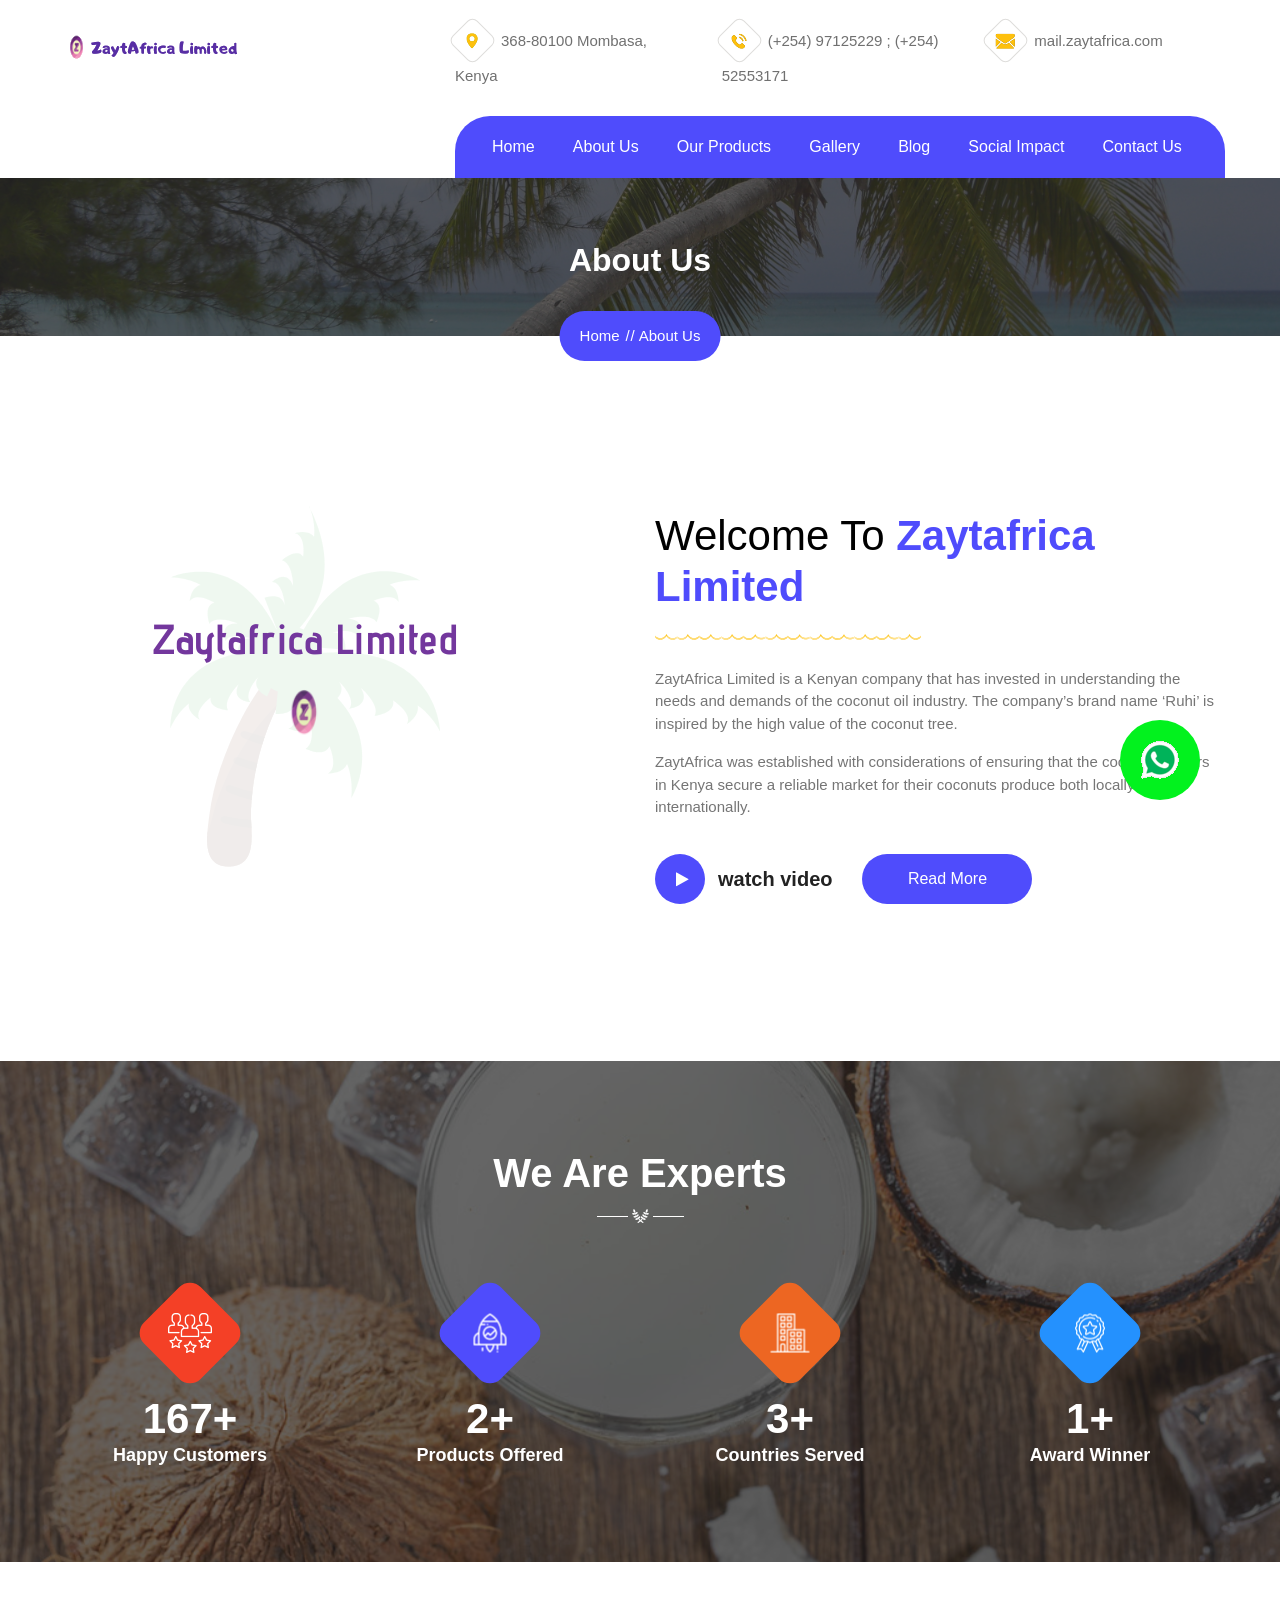
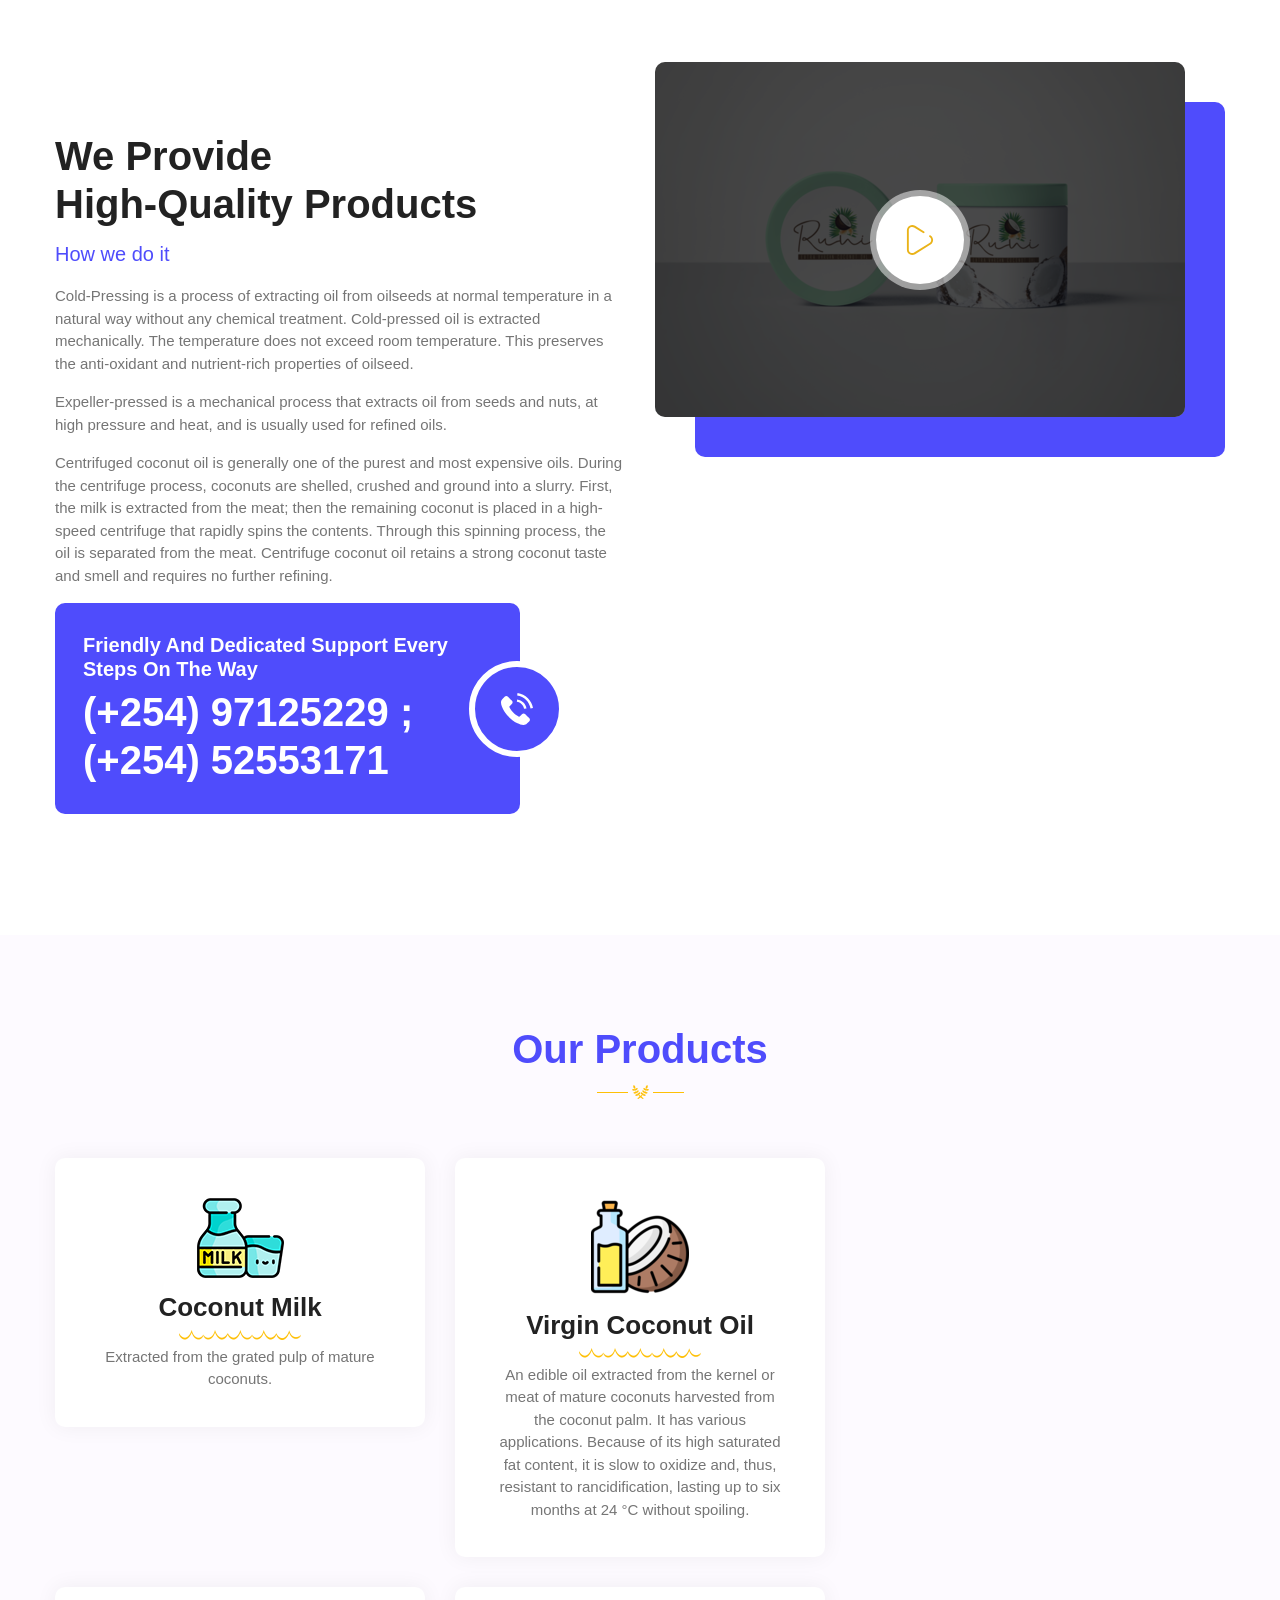
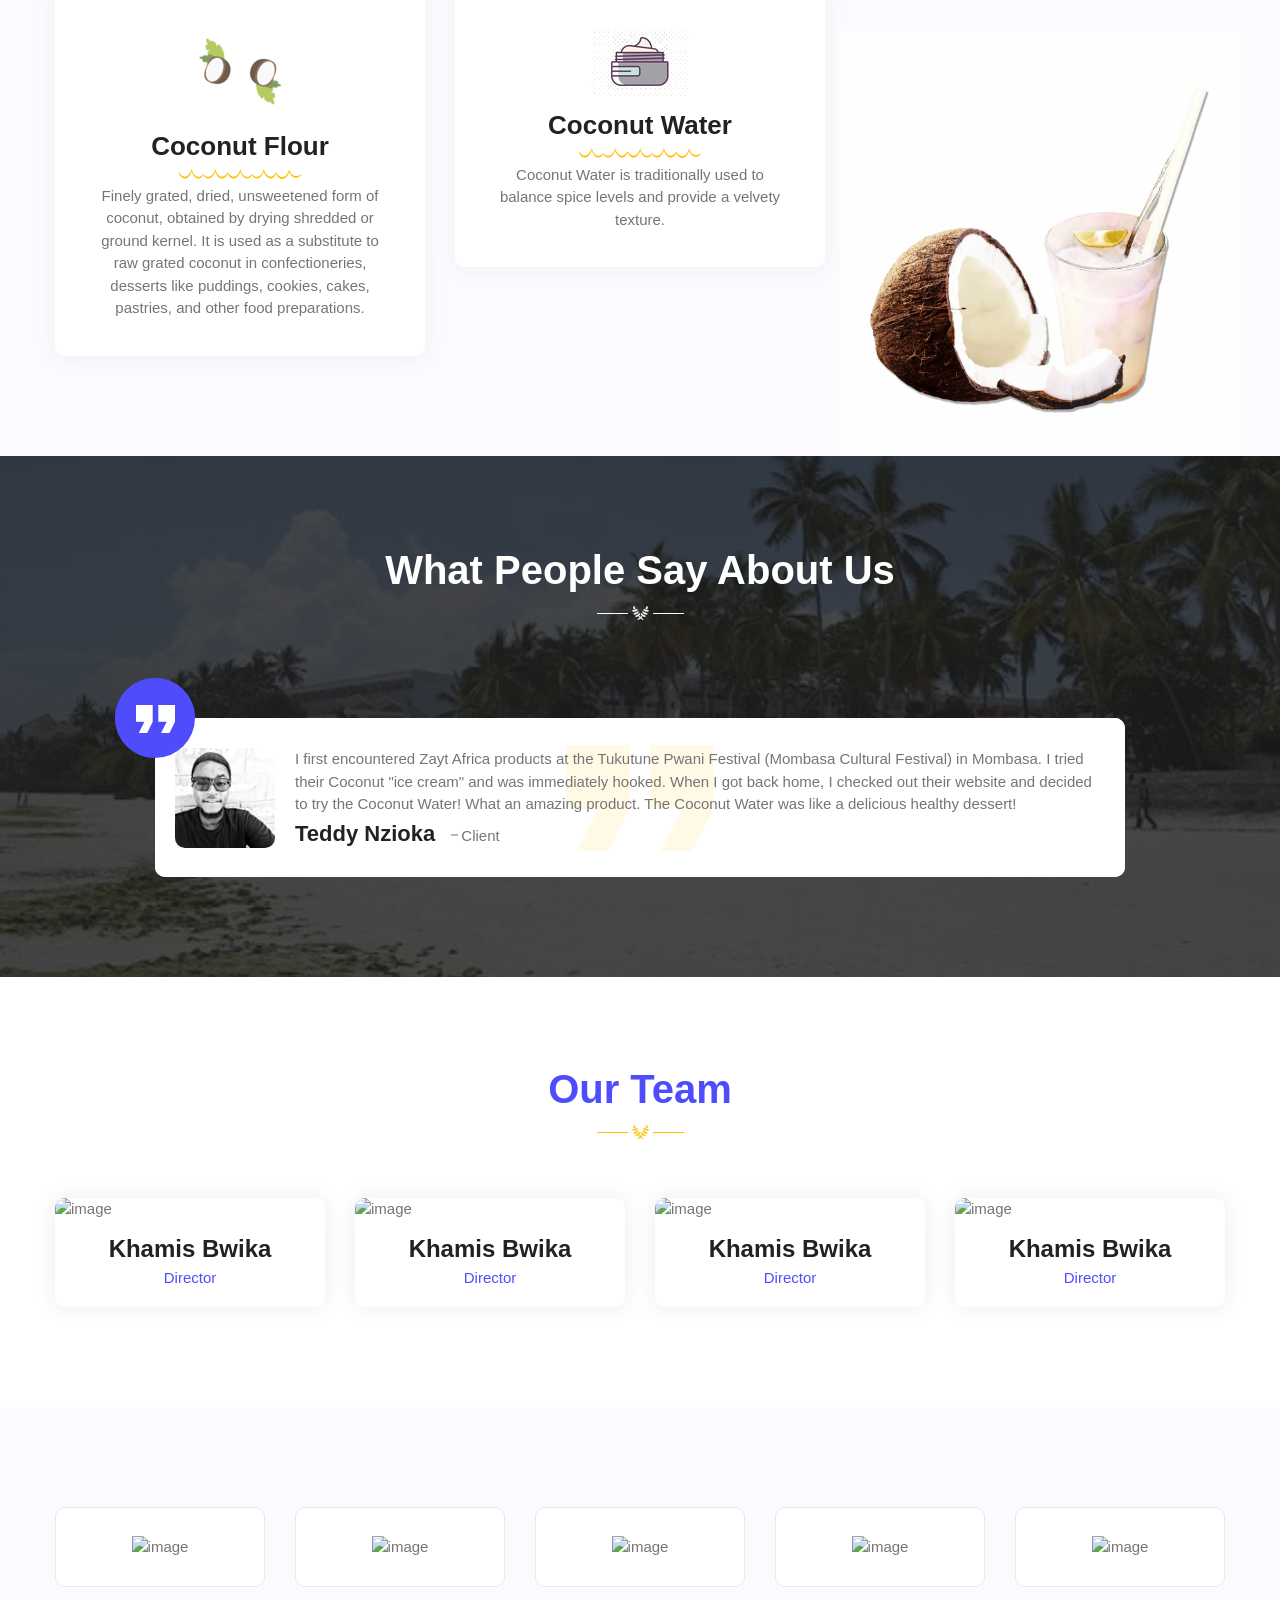
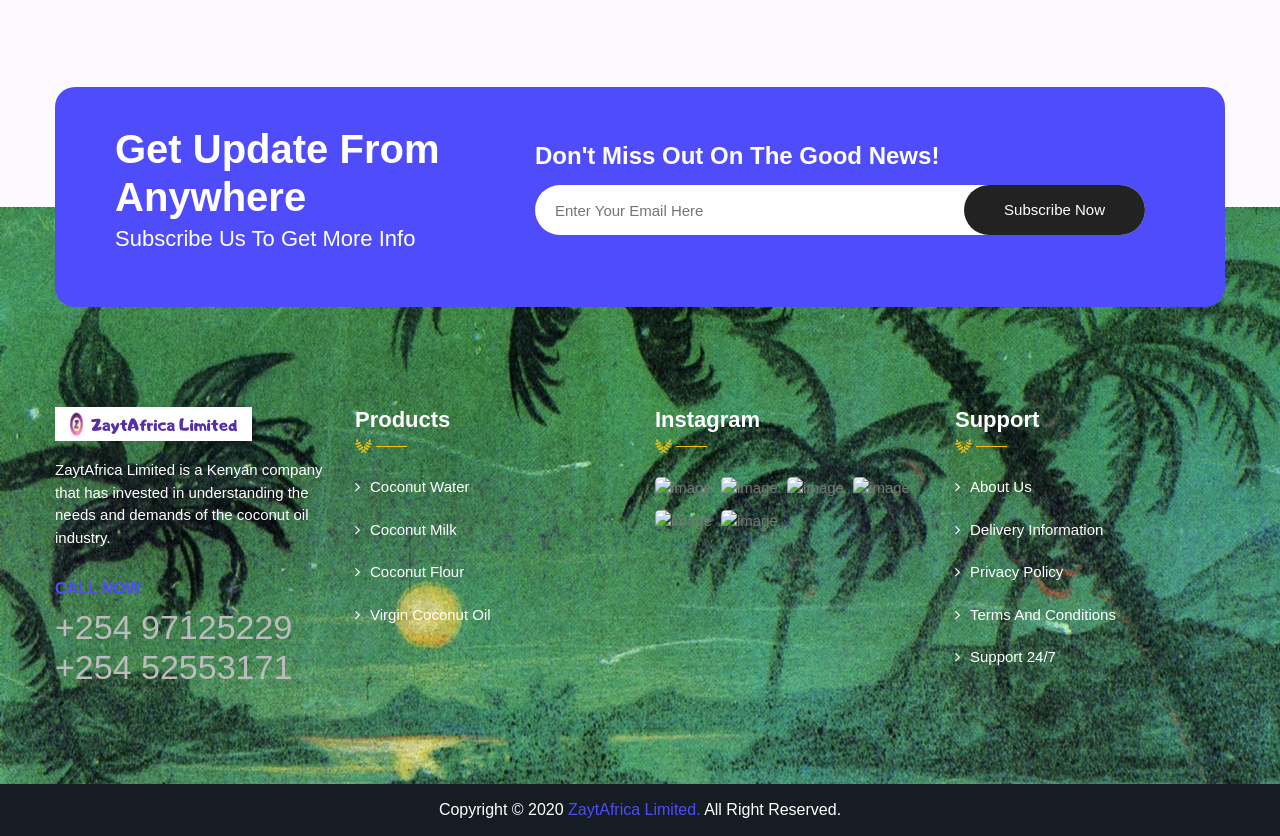
==== commit 3f3c079e: "Renewed Updates" ====
--- a/about.html
+++ b/about.html
@@ -35,11 +35,7 @@
     <link rel="shortcut icon" type="image/png" href="images/favicon.png">
 </head>
 <body class="index_v1">
-	<div class="preloader_wrapper">
-		<div class="preloader_inner">
-			<img src="images/preloader.gif" alt="image" />
-		</div>
-	</div>
+	
 	<div class="clv_main_wrapper about_page">
 		<div class="clv_header">
 			<div class="container">
@@ -181,7 +177,7 @@
 				<div class="row">
 					<div class="col-md-6">
 						<div class="about_img">
-							<img src="srcimages/a.jpg" alt="image" />
+							<img src="srcimages/a.png" alt="image" />
 						</div>
 					</div>
 					<div class="col-md-6">
--- a/css/style.css
+++ b/css/style.css
@@ -1890,7 +1890,7 @@
 	padding-top: 200px;
 	padding-bottom: 96px;
 	background-color: #1c232c;
-	background-image: url('../srcimages/op.jpg	');
+	background-image: url('../srcimages/op3.jpg	');
 	background-size: 
 }
 .clv_footer_wrapper img.foot_girl {
@@ -3234,7 +3234,7 @@
 /*Header End*/
 /*Banner Start*/
 .index_v3 .clv_banner_slider .clv_slide{
-	background: url('../srcimages/2.png') no-repeat center;
+	background: url('../images/dess.jpg') no-repeat center;
 	background-size: cover;
 	padding: 312px 0px; 
 }
@@ -3242,7 +3242,7 @@
 	background-color: rgba(27, 27, 27, 0.8);
 }
 .index_v3 .clv_banner_slider .clv_slide.slide2{
-	background: url('../images/dess.jpeg') no-repeat center;
+	background: url('../srcimages/2.png') no-repeat center;
 	background-size: cover;
 }
 .index_v3 .clv_banner_slider .clv_slide .clv_slide_inner h1{
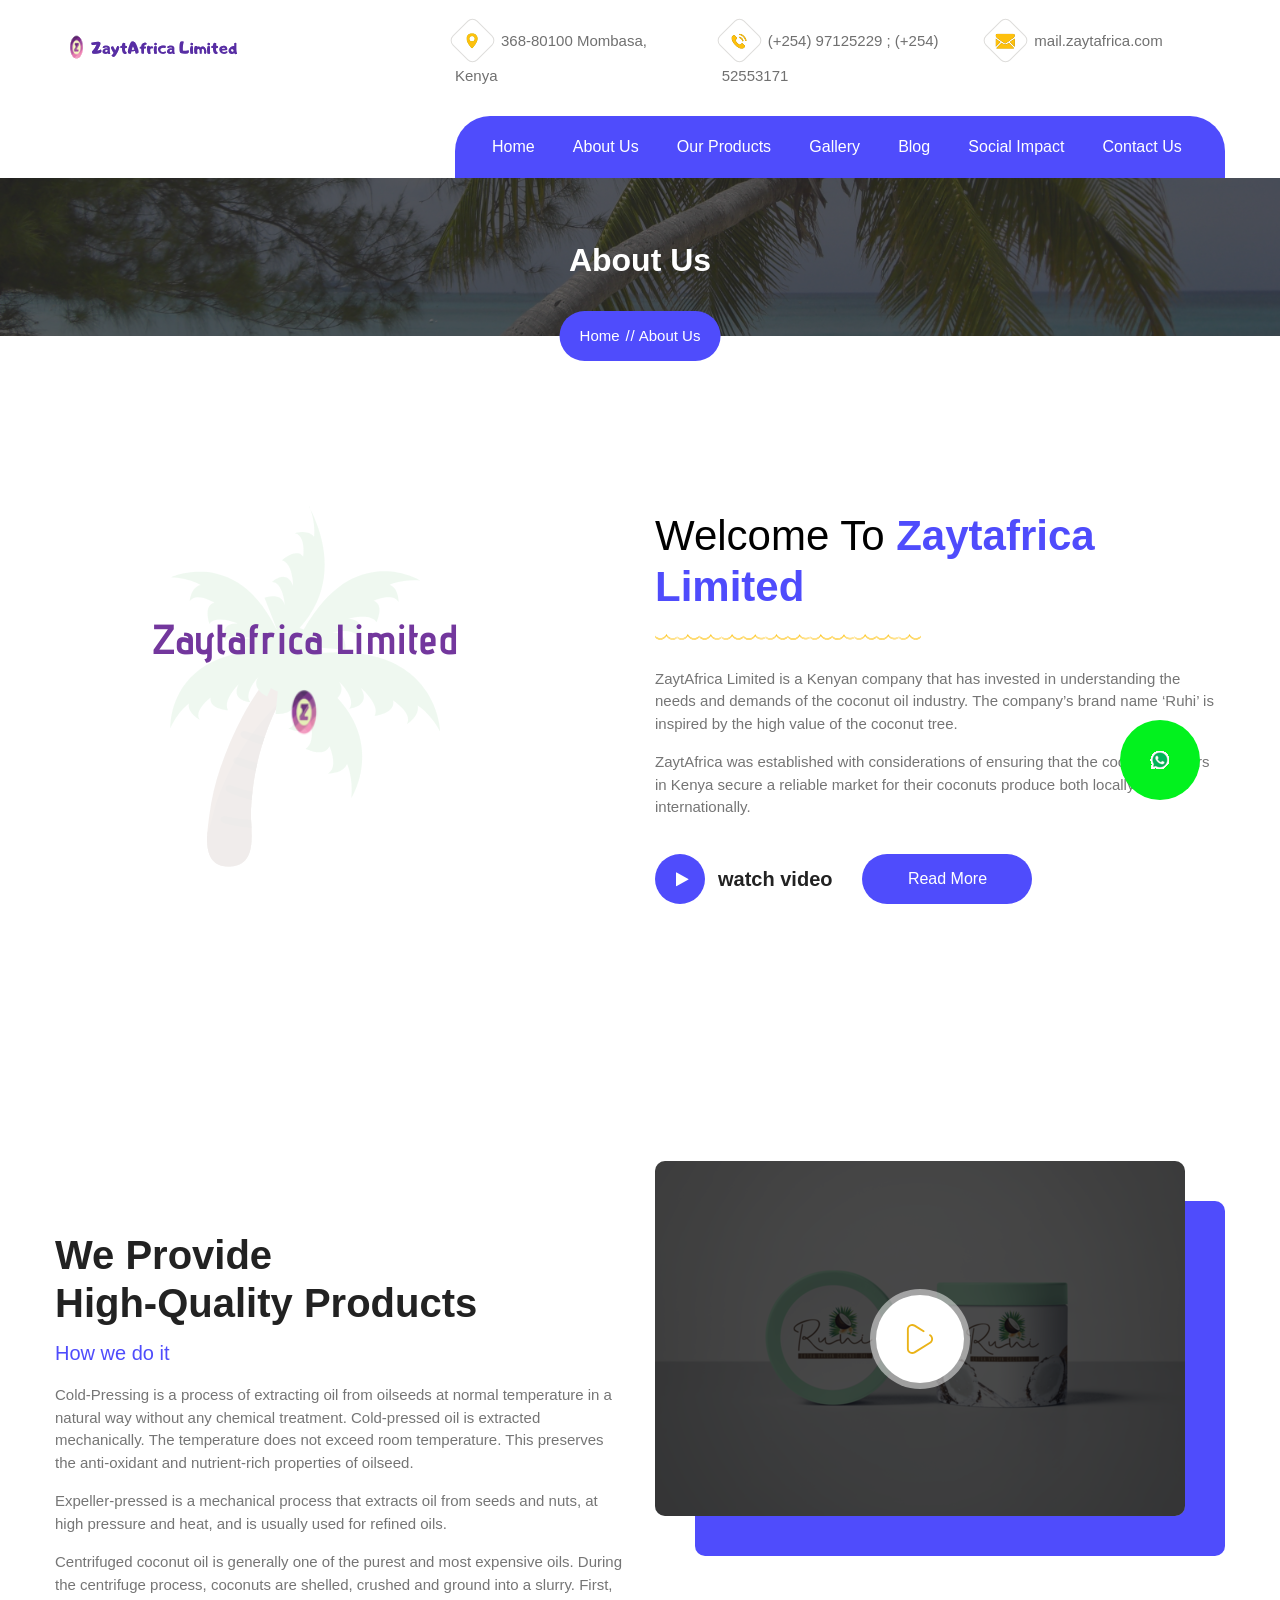
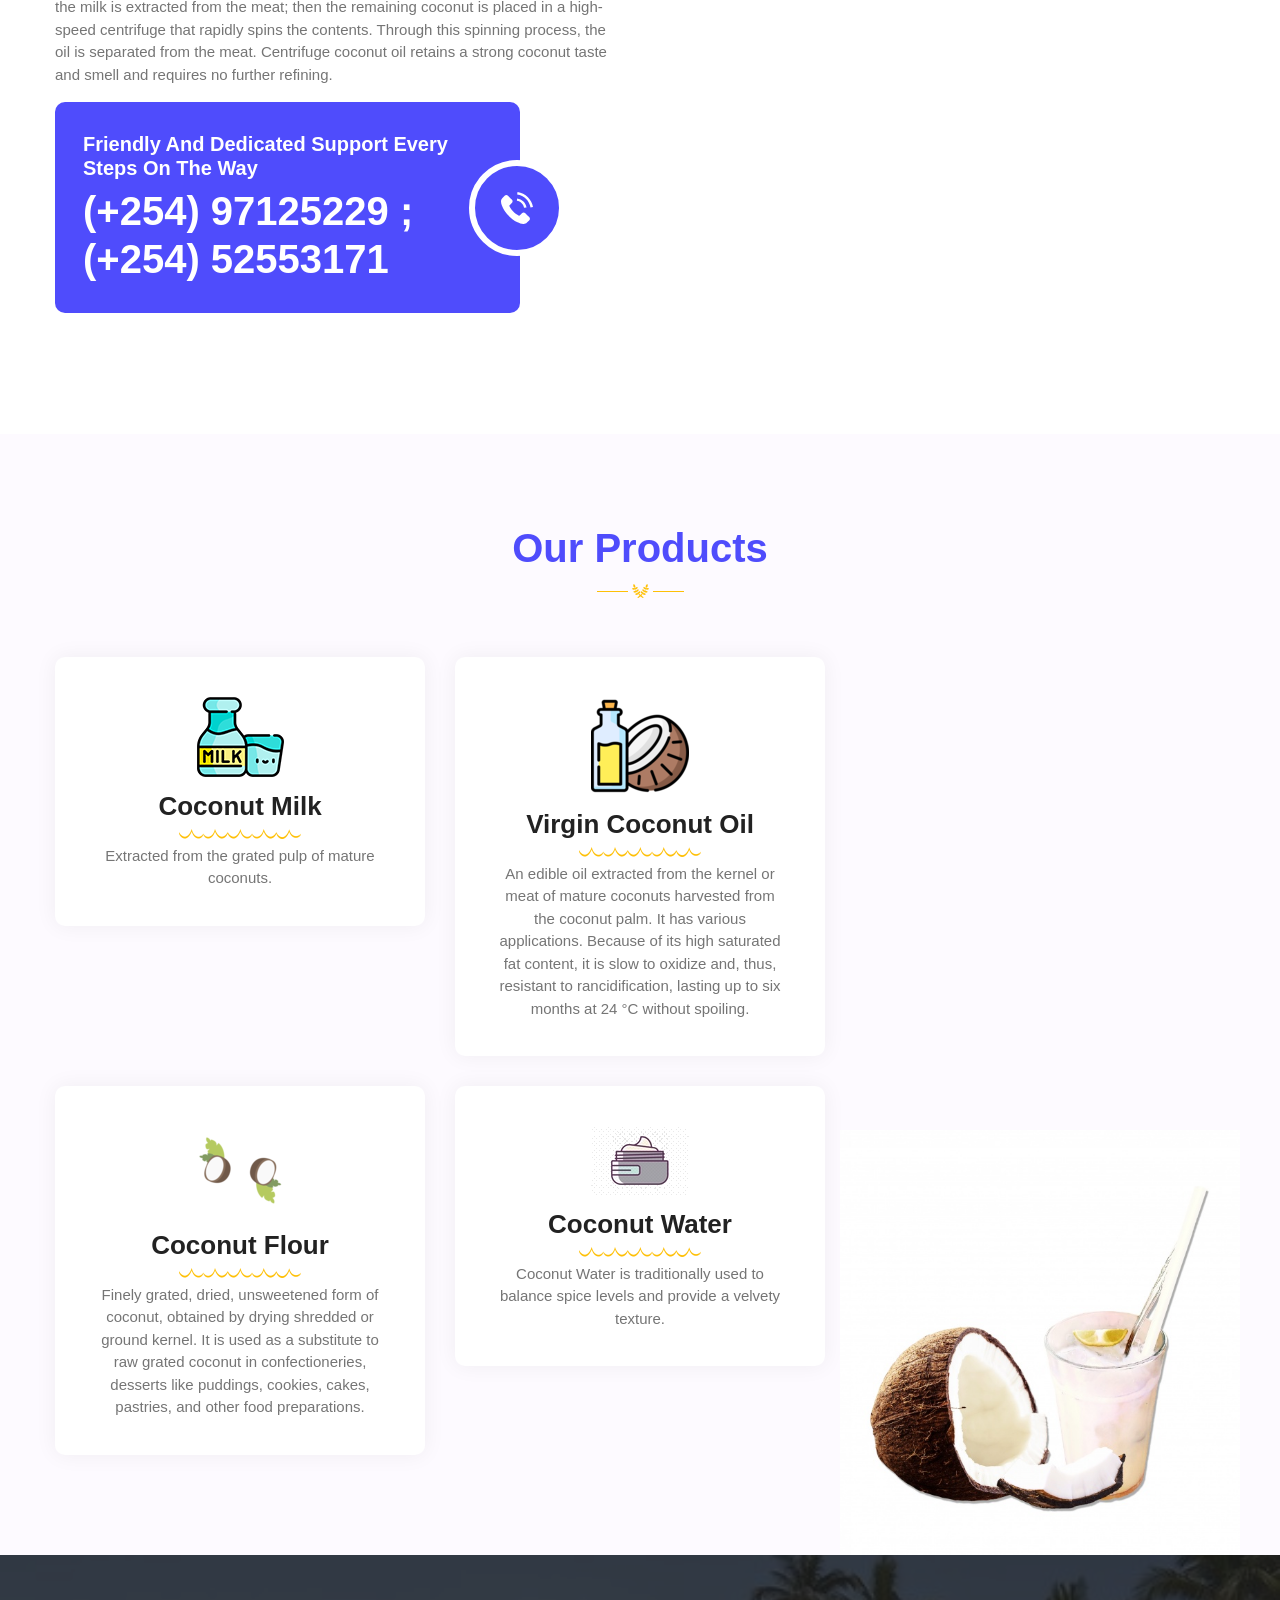
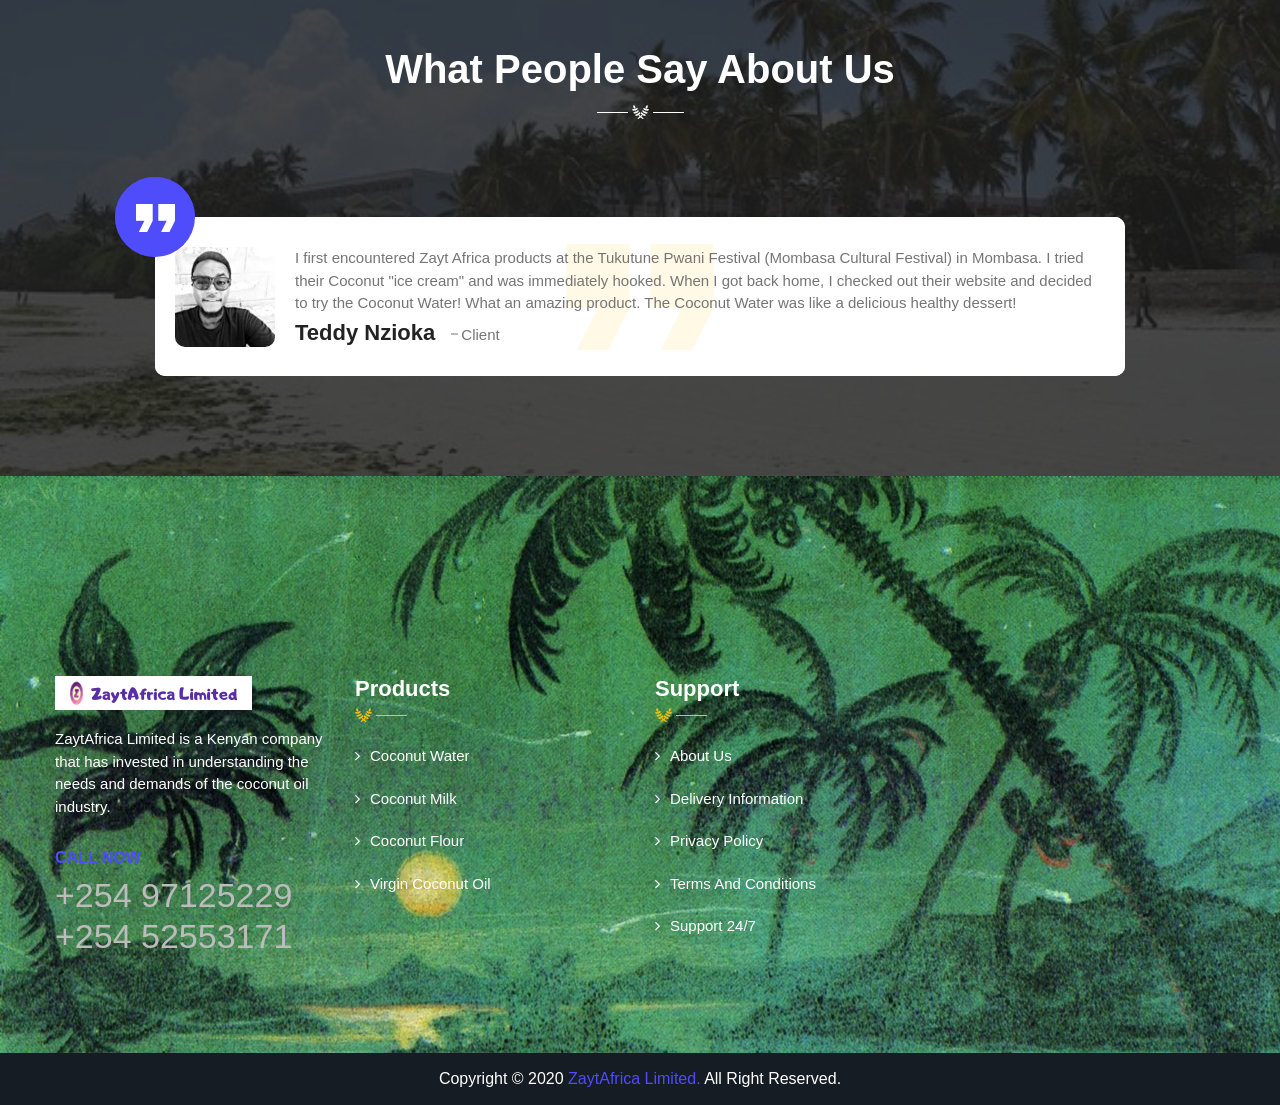
==== commit 8462bf40: "Renewed Updates" ====
--- a/about.html
+++ b/about.html
@@ -191,7 +191,7 @@
 							<p>ZaytAfrica was established with considerations of ensuring that the coconut farmers in Kenya secure a reliable market for their coconuts produce both locally and internationally.</p>
 							<div class="video_block">
 								<div class="video_btn">
-									<a href="https://www.youtube.com/watch?v=tqwRLdBsFw8" class="play_video"><span class="pulse"><i class="fa fa-play" aria-hidden="true"></i></span> watch video</a>
+									<a href="https://www.youtube.com/watch?v=DzGJXRvLqVw" class="play_video"><span class="pulse"><i class="fa fa-play" aria-hidden="true"></i></span> watch video</a>
 								</div>
 								<a href="javascript:;" class="clv_btn">read more</a>
 							</div>
@@ -201,67 +201,7 @@
 			</div>
 		</div>
 		<!--Counter Section-->
-		<div class="clv_counter_wrapper clv_section">
-			<div class="container">
-				<div class="row justify-content-center">
-					<div class="col-lg-6 col-md-6">
-						<div class="clv_heading white_heading">
-							<h3>we are experts</h3>
-							<div class="clv_underline"><img src="images/underline2.png" alt="image" /></div>
-							
-						</div>
-					</div>
-				</div>
-				<div class="counter_section">
-					<div class="row">
-						<div class="col-lg-3 col-md-3">
-							<div class="counter_block">
-								<div class="counter_img">
-									<span class="red_bg"><img src="images/counter_customer.png" alt="image" class="img-fluid" /></span>
-								</div>
-								<div class="counter_text">
-									<h4><span class="count_no" data-to="500" data-speed="3000">500</span><span>+</span></h4>
-									<h5>happy customers</h5>
-								</div>
-							</div>
-						</div>
-						<div class="col-lg-3 col-md-3">
-							<div class="counter_block">
-								<div class="counter_img">
-									<span class="yellow_bg"><img src="images/counter_project.png" alt="image" class="img-fluid" /></span>
-								</div>
-								<div class="counter_text">
-									<h4><span class="count_no" data-to="6" data-speed="3000">6</span><span>+</span></h4>
-									<h5>products offered</h5>
-								</div>
-							</div>
-						</div>
-						<div class="col-lg-3 col-md-3">
-							<div class="counter_block">
-								<div class="counter_img">
-									<span class="orange_bg"><img src="images/counter_branch.png" alt="image" class="img-fluid" /></span>
-								</div>
-								<div class="counter_text">
-									<h4><span class="count_no" data-to="10" data-speed="3000">10</span><span>+</span></h4>
-									<h5>countries served</h5>
-								</div>
-							</div>
-						</div>
-						<div class="col-lg-3 col-md-3">
-							<div class="counter_block">
-								<div class="counter_img">
-									<span class="blue_bg"><img src="images/counter_winner.png" alt="image" class="img-fluid" /></span>
-								</div>
-								<div class="counter_text">
-									<h4><span class="count_no" data-to="3" data-speed="3000">3</span><span>+</span></h4>
-									<h5>award winner</h5>
-								</div>
-							</div>
-						</div>
-					</div>
-				</div>
-			</div>
-		</div>
+		
 		<!--About Agriculture-->
 		<div class="clv_about_product clv_section">
 			<div class="container">
@@ -421,11 +361,11 @@
 											<span class="rounded_quote"><img src="images/quote.png" alt="image" /></span>
 											<span class="bg_quote"><img src="images/bg_quote.png" alt="image" /></span>
 											<div class="client_img">
-												<img src="srcimages/teddbot.jpg" alt="image" />
+												<img src="srcimages/g.jpg" alt="image" />
 											</div>
 											<div class="client_message">
-												<p>I first encountered Zayt Africa products at the Tukutune Pwani Festival (Mombasa Cultural Festival) in Mombasa.  I tried their Coconut "ice cream" and was immediately hooked.  When I got back home, I checked out their website and decided to try the Coconut Water!  What an amazing product. The Coconut Water was like a delicious healthy dessert!</p>
-												<h3>Teddy Nzioka <span> Client</span></h3>
+												<p>ZaytAfrica coconut flour wins all day,every day.  My family used to cringe at the thought of me baking some mahamris. Now, all they ask is whether they would be enough to last a few days. You should definitely get your hands on a couple of these before the whole world gets to know your secret recipe. Shukran Zaytafrica!!</p>
+												<h3>Ghalib Abdalla<span> Client</span></h3>
 											</div>
 										</div>
 									</div>
@@ -440,260 +380,9 @@
 			</div>
 		</div>
 		<!--Team-->
-		<div class="clv_team_wrapper clv_section">
-			<div class="container">
-				<div class="row justify-content-center">
-					<div class="col-lg-6 col-md-6">
-						<div class="clv_heading">
-							<h3>our team</h3>
-							<div class="clv_underline"><img src="images/underline3.png" alt="image" /></div>
-							
-						</div>
-					</div>
-				</div>
-				<div class="row">
-					<div class="col-md-12">
-						<div class="team_section">
-							<div class="row">
-								<div class="col-md-3">
-									<div class="team_block">
-										<div class="team_image">
-											<img src="https://via.placeholder.com/270x304" alt="image" />
-											<div class="social_overlay">
-												<p>you can join us</p>
-												<ul>
-													<li><a href="javascript:;"><span><i class="fa fa-facebook" aria-hidden="true"></i></span></a></li>
-													<li><a href="javascript:;"><span><i class="fa fa-twitter" aria-hidden="true"></i></span></a></li>
-													<li><a href="javascript:;"><span><i class="fa fa-linkedin" aria-hidden="true"></i></span></a></li>
-													<li><a href="javascript:;"><span><i class="fa fa-youtube-play" aria-hidden="true"></i></span></a></li>
-												</ul>
-											</div>
-										</div>
-										<div class="team_details">
-											<div class="team_name">
-												<h3>Khamis Bwika</h3>
-												<p>Director</p>
-												<span class="divider"></span>
-												<a href="javascript:;">khamis@zaytafrica.com</a>
-											</div>
-										</div>
-									</div>
-								</div>
-								<div class="col-md-3">
-									<div class="team_block">
-										<div class="team_image">
-											<img src="https://via.placeholder.com/270x304" alt="image" />
-											<div class="social_overlay">
-												<p>you can join us</p>
-												<ul>
-													<li><a href="javascript:;"><span><i class="fa fa-facebook" aria-hidden="true"></i></span></a></li>
-													<li><a href="javascript:;"><span><i class="fa fa-twitter" aria-hidden="true"></i></span></a></li>
-													<li><a href="javascript:;"><span><i class="fa fa-linkedin" aria-hidden="true"></i></span></a></li>
-													<li><a href="javascript:;"><span><i class="fa fa-youtube-play" aria-hidden="true"></i></span></a></li>
-												</ul>
-											</div>
-										</div>
-										<div class="team_details">
-											<div class="team_name">
-												<h3>Khamis Bwika</h3>
-												<p>Director</p>
-												<span class="divider"></span>
-												<a href="javascript:;">khamis@zaytafrica.com</a>
-											</div>
-										</div>
-									</div>
-								</div>
-								<div class="col-md-3">
-									<div class="team_block">
-										<div class="team_image">
-											<img src="https://via.placeholder.com/270x304" alt="image" />
-											<div class="social_overlay">
-												<p>you can join us</p>
-												<ul>
-													<li><a href="javascript:;"><span><i class="fa fa-facebook" aria-hidden="true"></i></span></a></li>
-													<li><a href="javascript:;"><span><i class="fa fa-twitter" aria-hidden="true"></i></span></a></li>
-													<li><a href="javascript:;"><span><i class="fa fa-linkedin" aria-hidden="true"></i></span></a></li>
-													<li><a href="javascript:;"><span><i class="fa fa-youtube-play" aria-hidden="true"></i></span></a></li>
-												</ul>
-											</div>
-										</div>
-										<div class="team_details">
-											<div class="team_name">
-												<h3>Khamis Bwika</h3>
-												<p>Director</p>
-												<span class="divider"></span>
-												<a href="javascript:;">khamis@zaytafrica.com</a>
-											</div>
-										</div>
-									</div>
-								</div>
-								<div class="col-md-3">
-									<div class="team_block">
-										<div class="team_image">
-											<img src="https://via.placeholder.com/270x304" alt="image" />
-											<div class="social_overlay">
-												<p>you can join us</p>
-												<ul>
-													<li><a href="javascript:;"><span><i class="fa fa-facebook" aria-hidden="true"></i></span></a></li>
-													<li><a href="javascript:;"><span><i class="fa fa-twitter" aria-hidden="true"></i></span></a></li>
-													<li><a href="javascript:;"><span><i class="fa fa-linkedin" aria-hidden="true"></i></span></a></li>
-													<li><a href="javascript:;"><span><i class="fa fa-youtube-play" aria-hidden="true"></i></span></a></li>
-												</ul>
-											</div>
-										</div>
-										<div class="team_details">
-											<div class="team_name">
-												<h3>Khamis Bwika</h3>
-												<p>Director</p>
-												<span class="divider"></span>
-												<a href="javascript:;">khamis@zaytafrica.com</a>
-											</div>
-										</div>
-									</div>
-								</div>
-							</div>
-						</div>
-					</div>
-				</div>
-			</div>
-		</div>
+		
 		<!--Partners-->
-		<div class="clv_partner_wrapper clv_section">
-			<div class="container">
-				<div class="row">
-					<div class="col-md-12">
-						<div class="partner_slider">
-							<div class="swiper-container">
-								<div class="swiper-wrapper">
-									<div class="swiper-slide">
-										<div class="partner_slide">
-											<div class="partner_image">
-												<span>
-													<img src="https://via.placeholder.com/100x70" alt="image">
-												</span>
-											</div>
-										</div>
-									</div>
-									<div class="swiper-slide">
-										<div class="partner_slide">
-											<div class="partner_image">
-												<span>
-													<img src="https://via.placeholder.com/100x70" alt="image">
-												</span>
-											</div>
-										</div>
-									</div>
-									<div class="swiper-slide">
-										<div class="partner_slide">
-											<div class="partner_image">
-												<span>
-													<img src="https://via.placeholder.com/100x70" alt="image">
-												</span>
-											</div>
-										</div>
-									</div>
-									<div class="swiper-slide">
-										<div class="partner_slide">
-											<div class="partner_image">
-												<span>
-													<img src="https://via.placeholder.com/100x70" alt="image">
-												</span>
-											</div>
-										</div>
-									</div>
-									<div class="swiper-slide">
-										<div class="partner_slide">
-											<div class="partner_image">
-												<span>
-													<img src="https://via.placeholder.com/100x70" alt="image">
-												</span>
-											</div>
-										</div>
-									</div>
-									<div class="swiper-slide">
-										<div class="partner_slide">
-											<div class="partner_image">
-												<span>
-													<img src="https://via.placeholder.com/100x70" alt="image">
-												</span>
-											</div>
-										</div>
-									</div>
-									<div class="swiper-slide">
-										<div class="partner_slide">
-											<div class="partner_image">
-												<span>
-													<img src="https://via.placeholder.com/100x70" alt="image">
-												</span>
-											</div>
-										</div>
-									</div>
-									<div class="swiper-slide">
-										<div class="partner_slide">
-											<div class="partner_image">
-												<span>
-													<img src="https://via.placeholder.com/100x70" alt="image">
-												</span>
-											</div>
-										</div>
-									</div>
-									<div class="swiper-slide">
-										<div class="partner_slide">
-											<div class="partner_image">
-												<span>
-													<img src="https://via.placeholder.com/100x70" alt="image">
-												</span>
-											</div>
-										</div>
-									</div>
-									<div class="swiper-slide">
-										<div class="partner_slide">
-											<div class="partner_image">
-												<span>
-													<img src="https://via.placeholder.com/100x70" alt="image">
-												</span>
-											</div>
-										</div>
-									</div>
-								</div>
-							</div>
-							<!-- Add Arrows -->
-							<span class="slider_arrow partner_left left_arrow">
-								<svg 
-								 xmlns="http://www.w3.org/2000/svg"
-								 xmlns:xlink="http://www.w3.org/1999/xlink"
-								 width="10px" height="15px">
-								<path fill-rule="evenodd"  fill="rgb(226, 226, 226)"
-								 d="M0.324,8.222 L7.117,14.685 C7.549,15.097 8.249,15.097 8.681,14.685 C9.113,14.273 9.113,13.608 8.681,13.197 L2.670,7.478 L8.681,1.760 C9.113,1.348 9.113,0.682 8.681,0.270 C8.249,-0.139 7.548,-0.139 7.116,0.270 L0.323,6.735 C0.107,6.940 -0.000,7.209 -0.000,7.478 C-0.000,7.747 0.108,8.017 0.324,8.222 Z"/>
-								</svg>
-							</span>
-							<span class="slider_arrow partner_right right_arrow">
-								<svg 
-								 xmlns="http://www.w3.org/2000/svg"
-								 xmlns:xlink="http://www.w3.org/1999/xlink"
-								 width="19px" height="25px">
-								<path fill-rule="evenodd" fill="rgb(226, 226, 226)"
-								 d="M13.676,13.222 L6.883,19.685 C6.451,20.097 5.751,20.097 5.319,19.685 C4.887,19.273 4.887,18.608 5.319,18.197 L11.329,12.478 L5.319,6.760 C4.887,6.348 4.887,5.682 5.319,5.270 C5.751,4.861 6.451,4.861 6.884,5.270 L13.676,11.735 C13.892,11.940 14.000,12.209 14.000,12.478 C14.000,12.747 13.892,13.017 13.676,13.222 Z"/>
-								</svg>
-							</span>
-						</div>
-					</div>
-				</div>
-				<div class="clv_newsletter_wrapper">
-					<div class="newsletter_text">
-						<h2>get update from <br/>anywhere</h2>
-						<h4>subscribe us to get more info</h4>
-					</div>
-					<div class="newsletter_field">
-						<h3>don't miss out on the good news!</h3>
-						<div class="newsletter_field_block">
-							<input type="text" placeholder="Enter Your Email Here" />
-							<a href="javascript:;">subscribe now</a>
-						</div>
-					</div>
-				</div>
-			</div>
-		</div>
+		
 		<!--Footer-->
 		<div class="clv_footer_wrapper clv_section">
 			<div class="container">
@@ -721,22 +410,7 @@
 							</ul>
 						</div>
 					</div>
-					<div class="col-md-3 col-lg-3">
-						<div class="footer_block">
-							<div class="footer_heading">
-								<h4>instagram</h4>
-								<img src="images/footer_underline.png" alt="image" />
-							</div>
-							<ul class="instagram_links">
-								<li><a href="javascript:;"><img src="https://via.placeholder.com/83x83" alt="image" /></a></li>
-								<li><a href="javascript:;"><img src="https://via.placeholder.com/83x83" alt="image" /></a></li>
-								<li><a href="javascript:;"><img src="https://via.placeholder.com/83x83" alt="image" /></a></li>
-								<li><a href="javascript:;"><img src="https://via.placeholder.com/83x83" alt="image" /></a></li>
-								<li><a href="javascript:;"><img src="https://via.placeholder.com/83x83" alt="image" /></a></li>
-								<li><a href="javascript:;"><img src="https://via.placeholder.com/83x83" alt="image" /></a></li>
-							</ul>
-						</div>
-					</div>
+					
 					<div class="col-md-3 col-lg-3">
 						<div class="footer_block">
 							<div class="footer_heading">
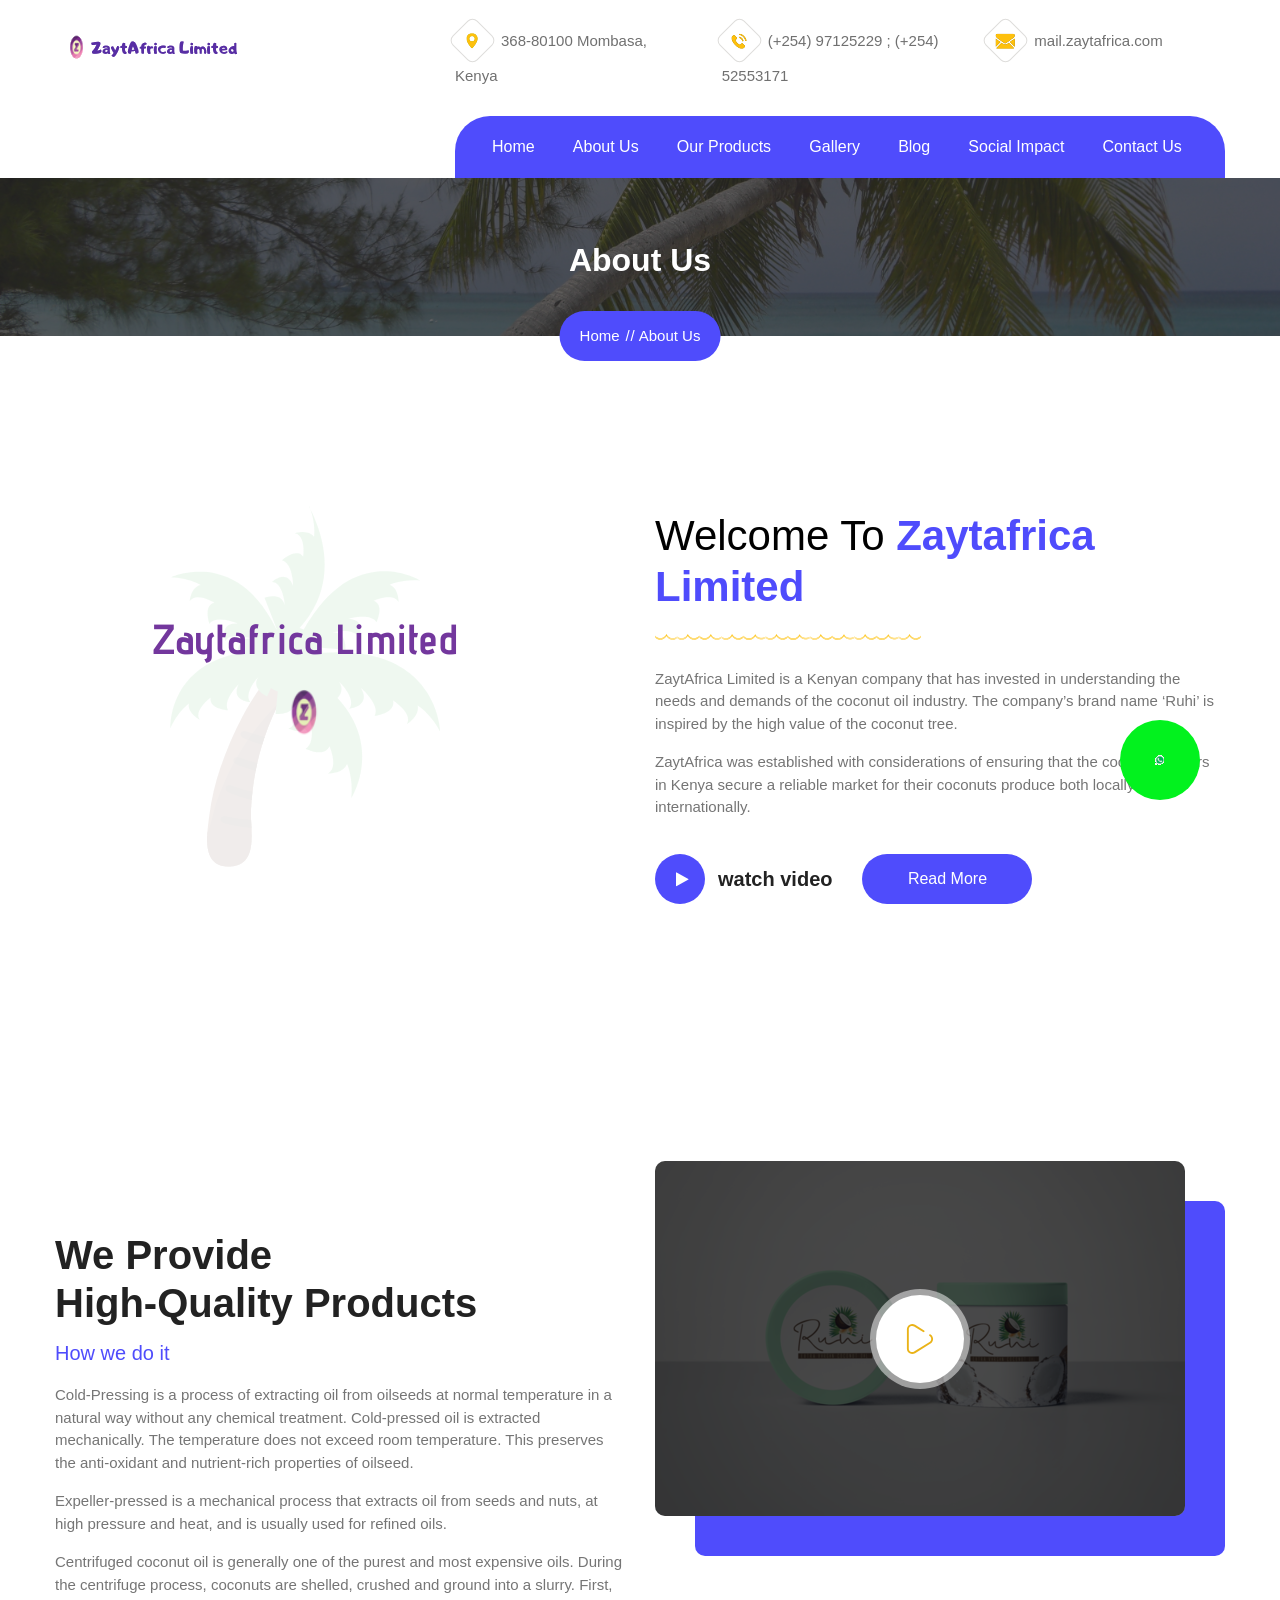
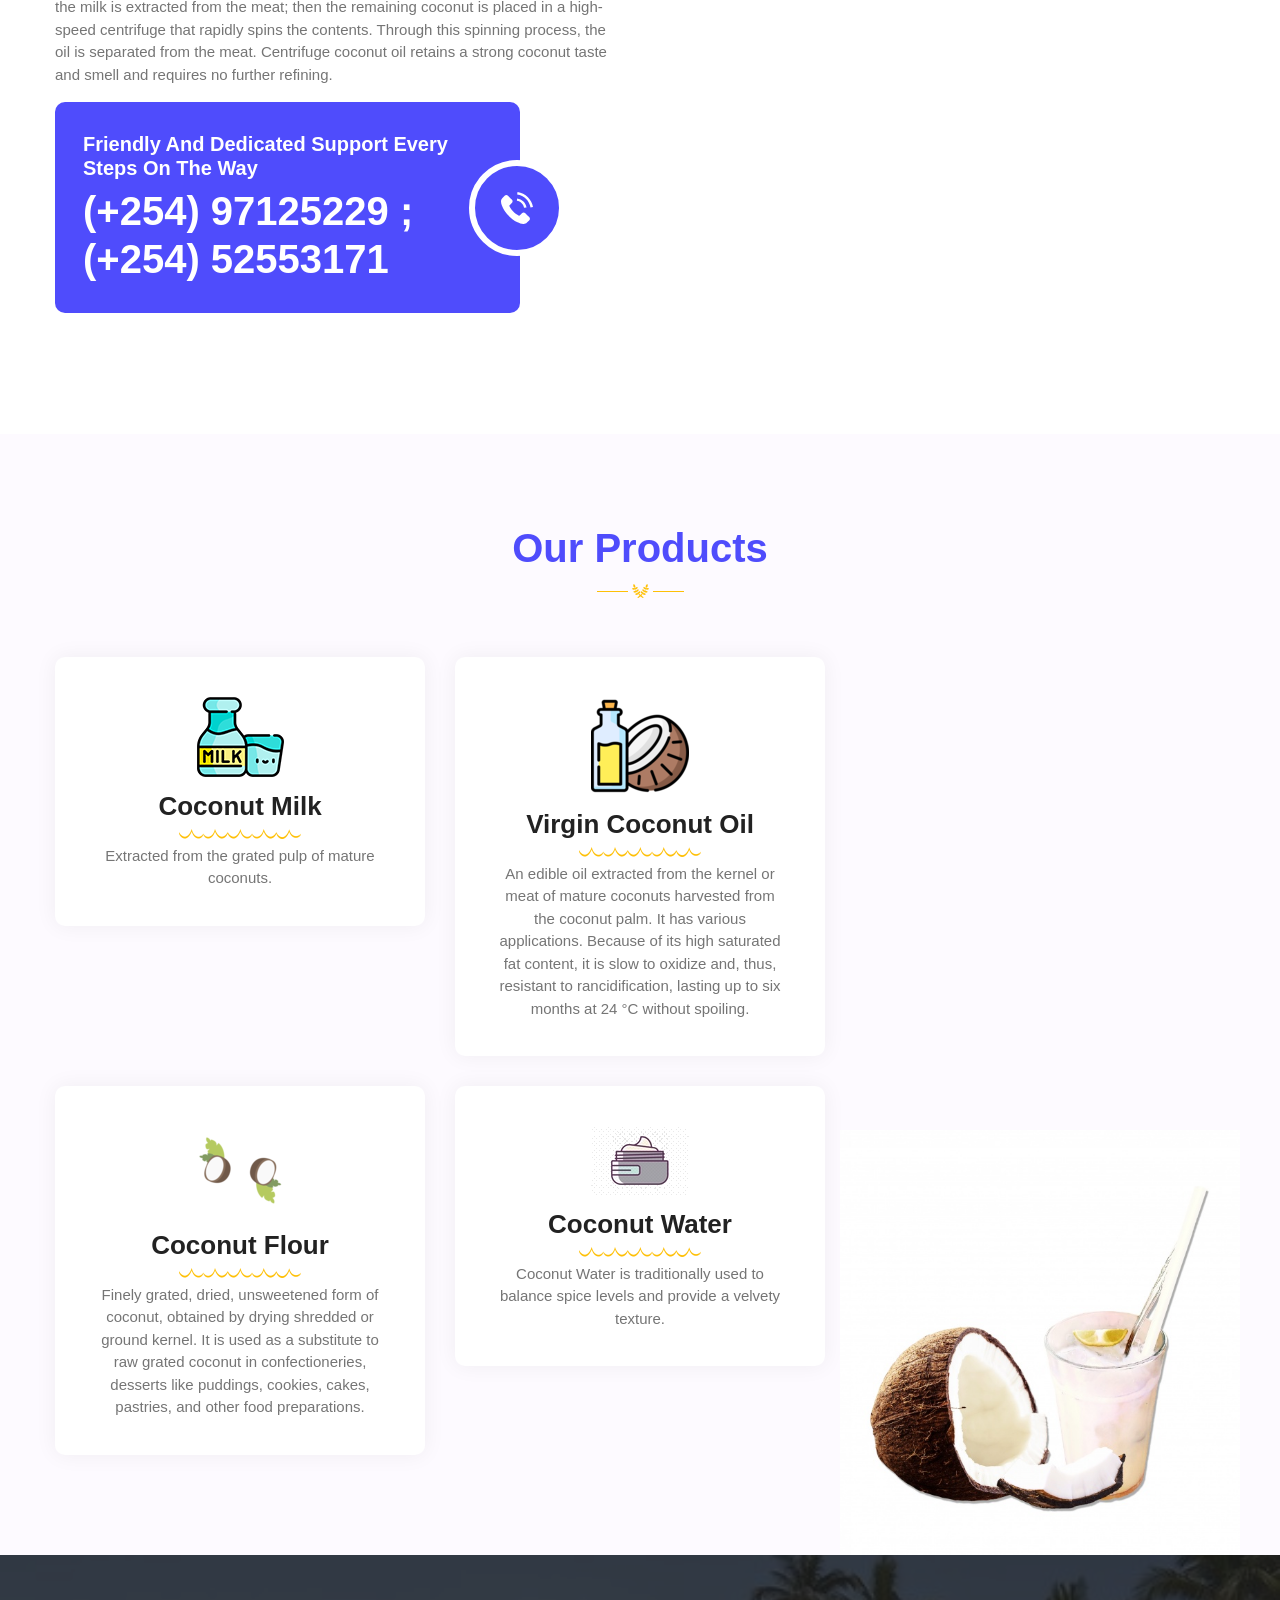
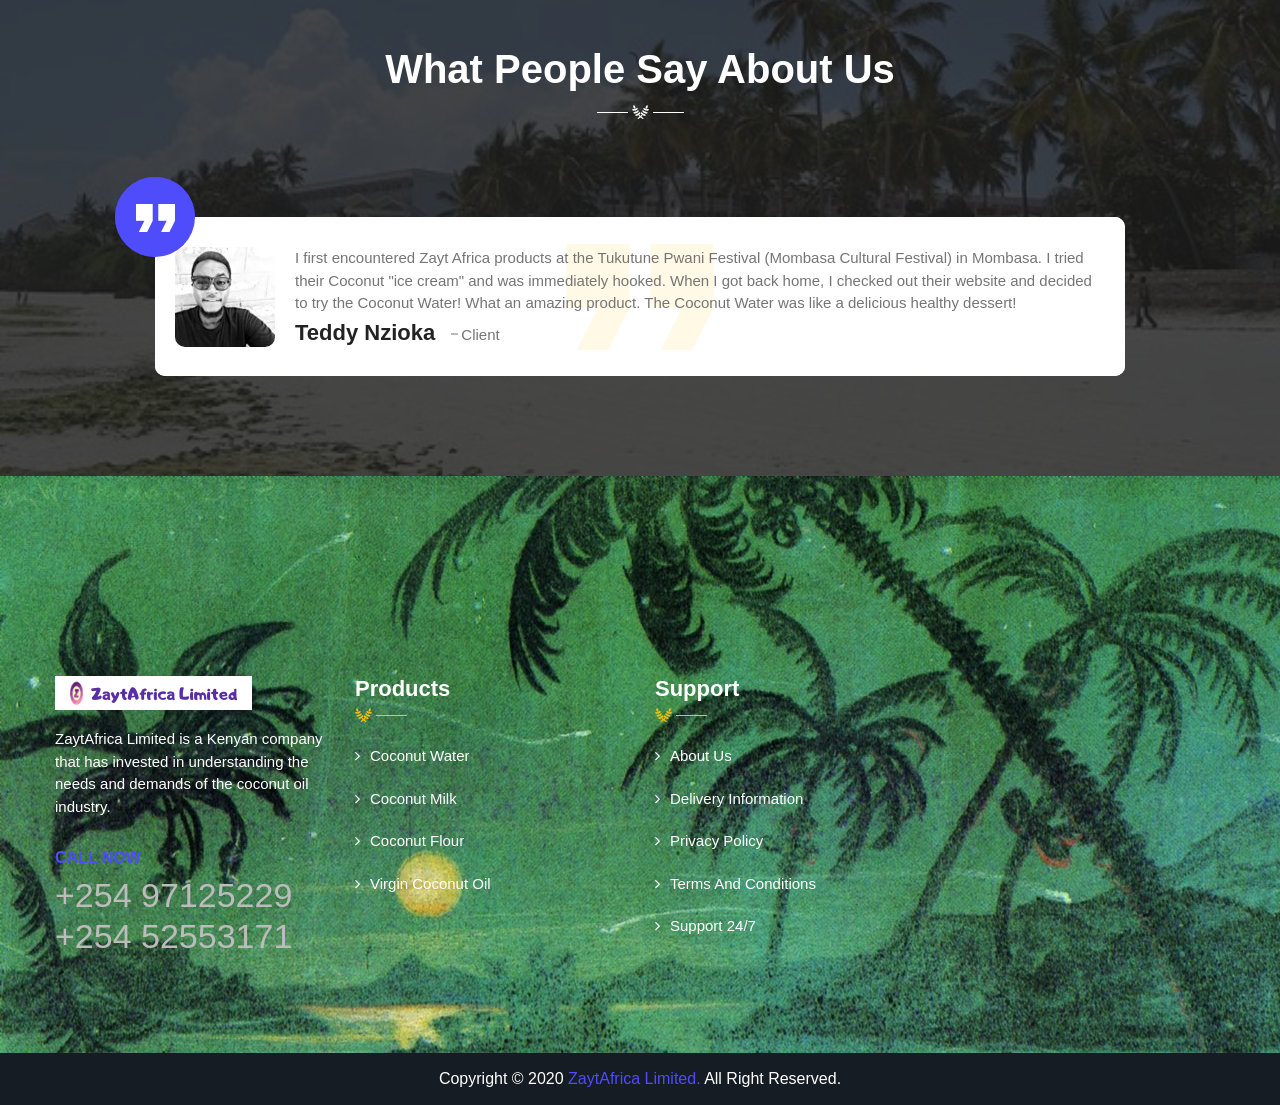
==== commit 2711eb82: "Renewed Updates" ====
--- a/about.html
+++ b/about.html
@@ -136,11 +136,8 @@
 										<li><a href="products.html">Our Products</a></li>
 										<li><a href="gallery.html">gallery</a></li>
 										<li>
-											<a href="javascript:;">blog</a>
-											<ul>
-												<li><a href="blog.html">blog</a></li>
-												<li><a href="blog_single.html">blog single</a></li>
-											</ul>
+											<a href="blog.html">blog</a>
+											
 										</li>
 										<li><a href="social.html">social impact</a></li>
 										<li><a href="contact.html">contact us</a></li>
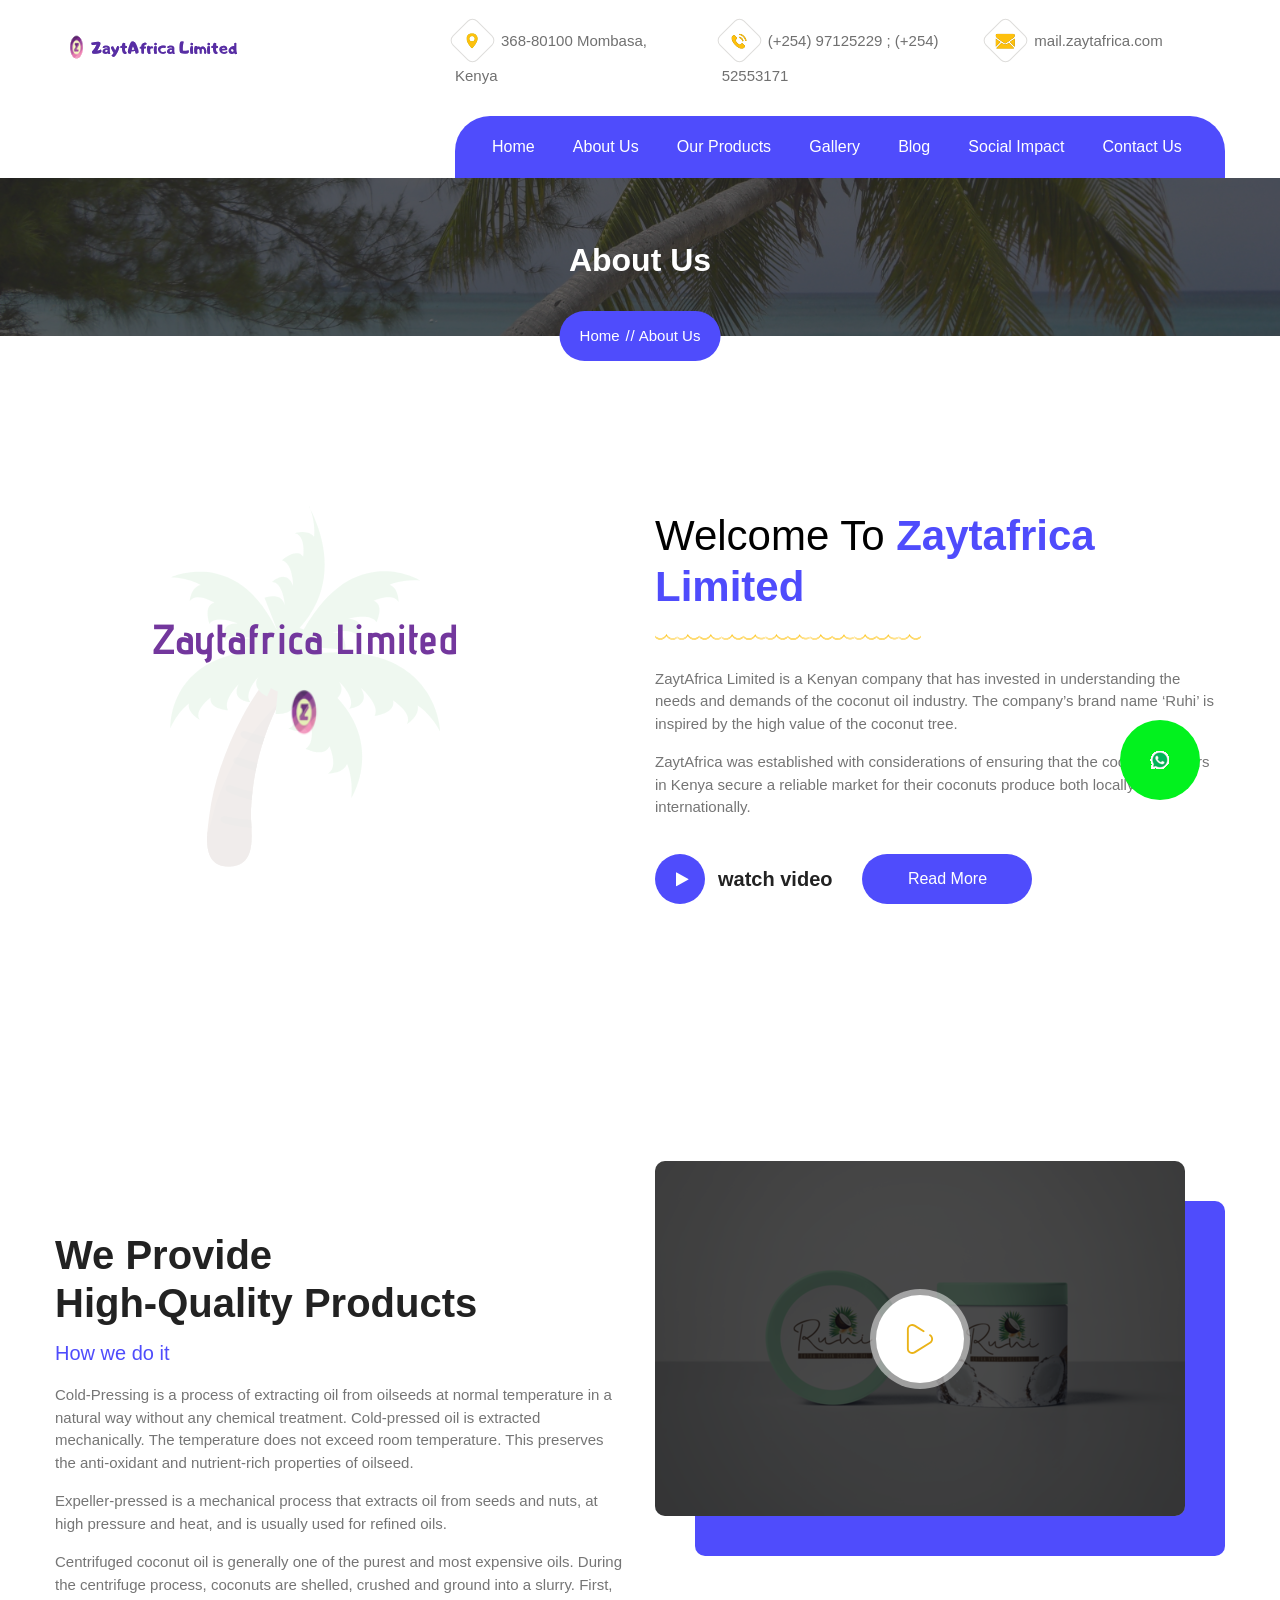
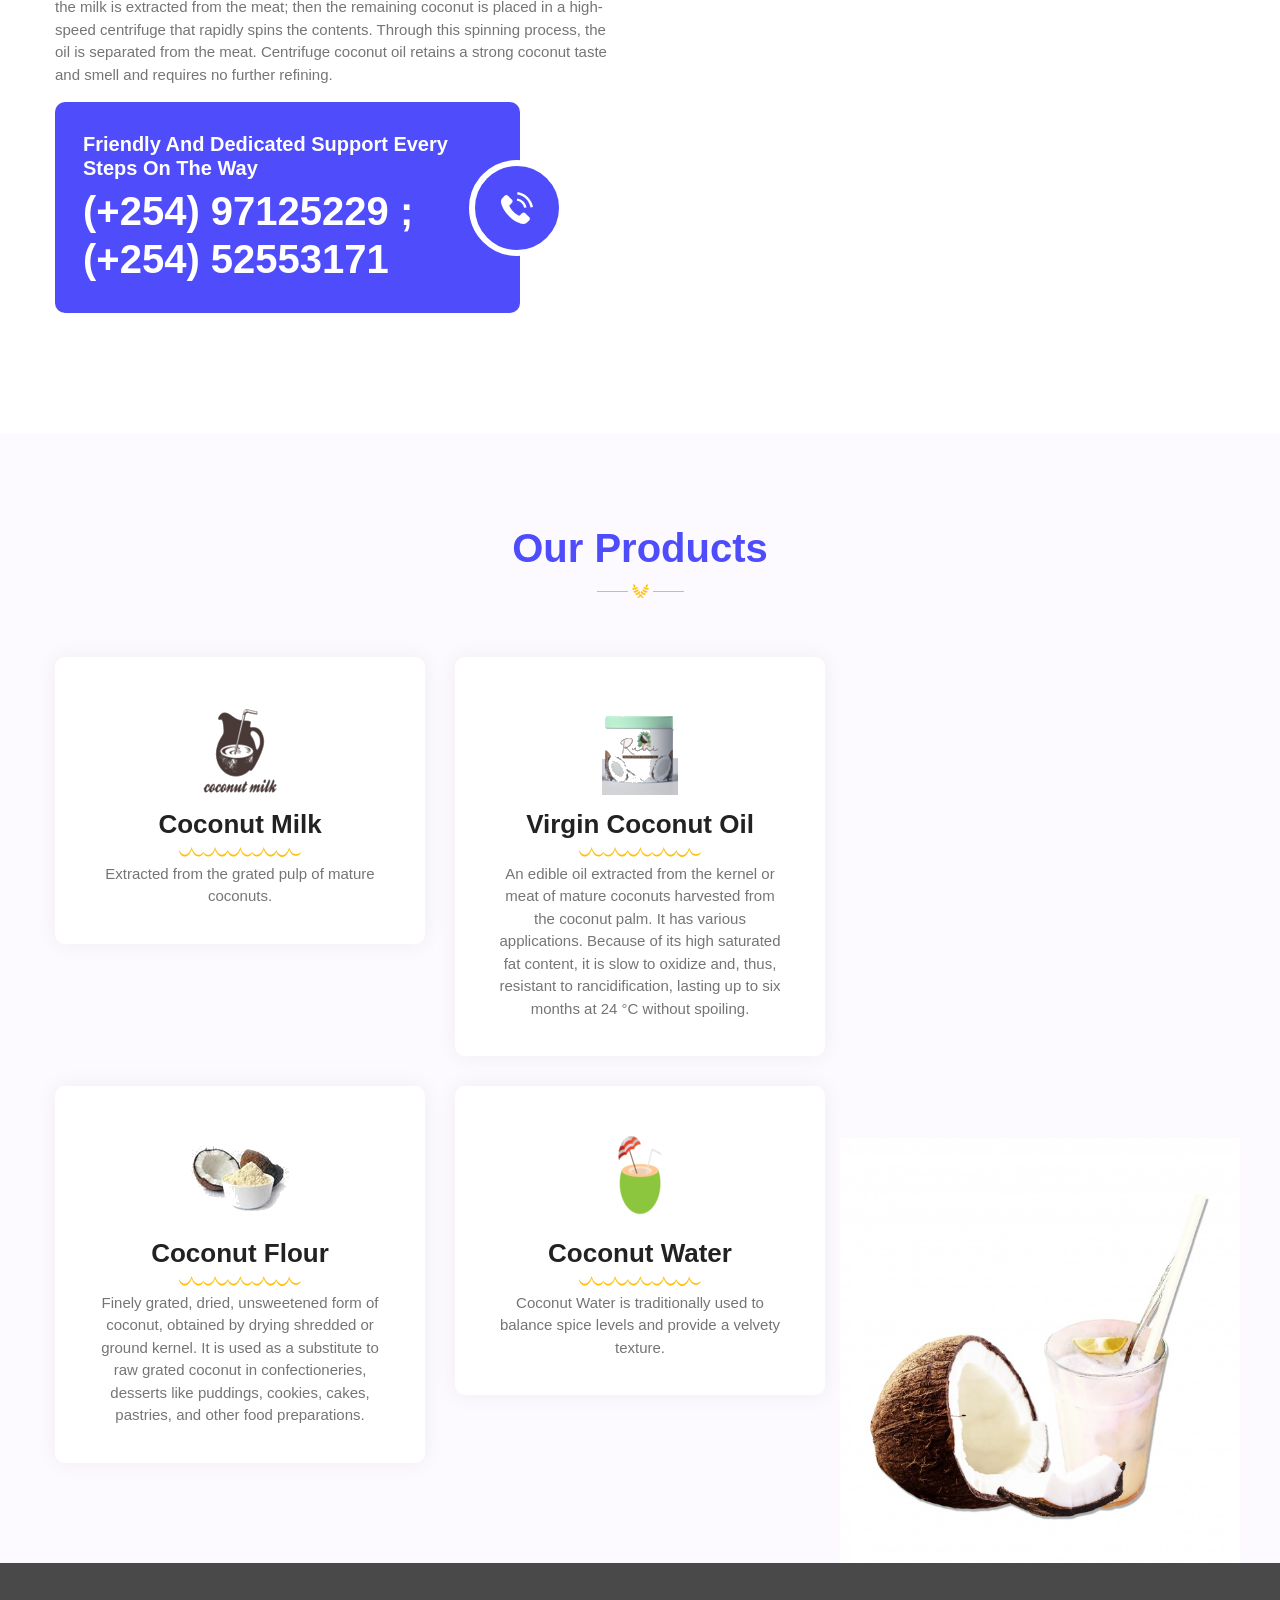
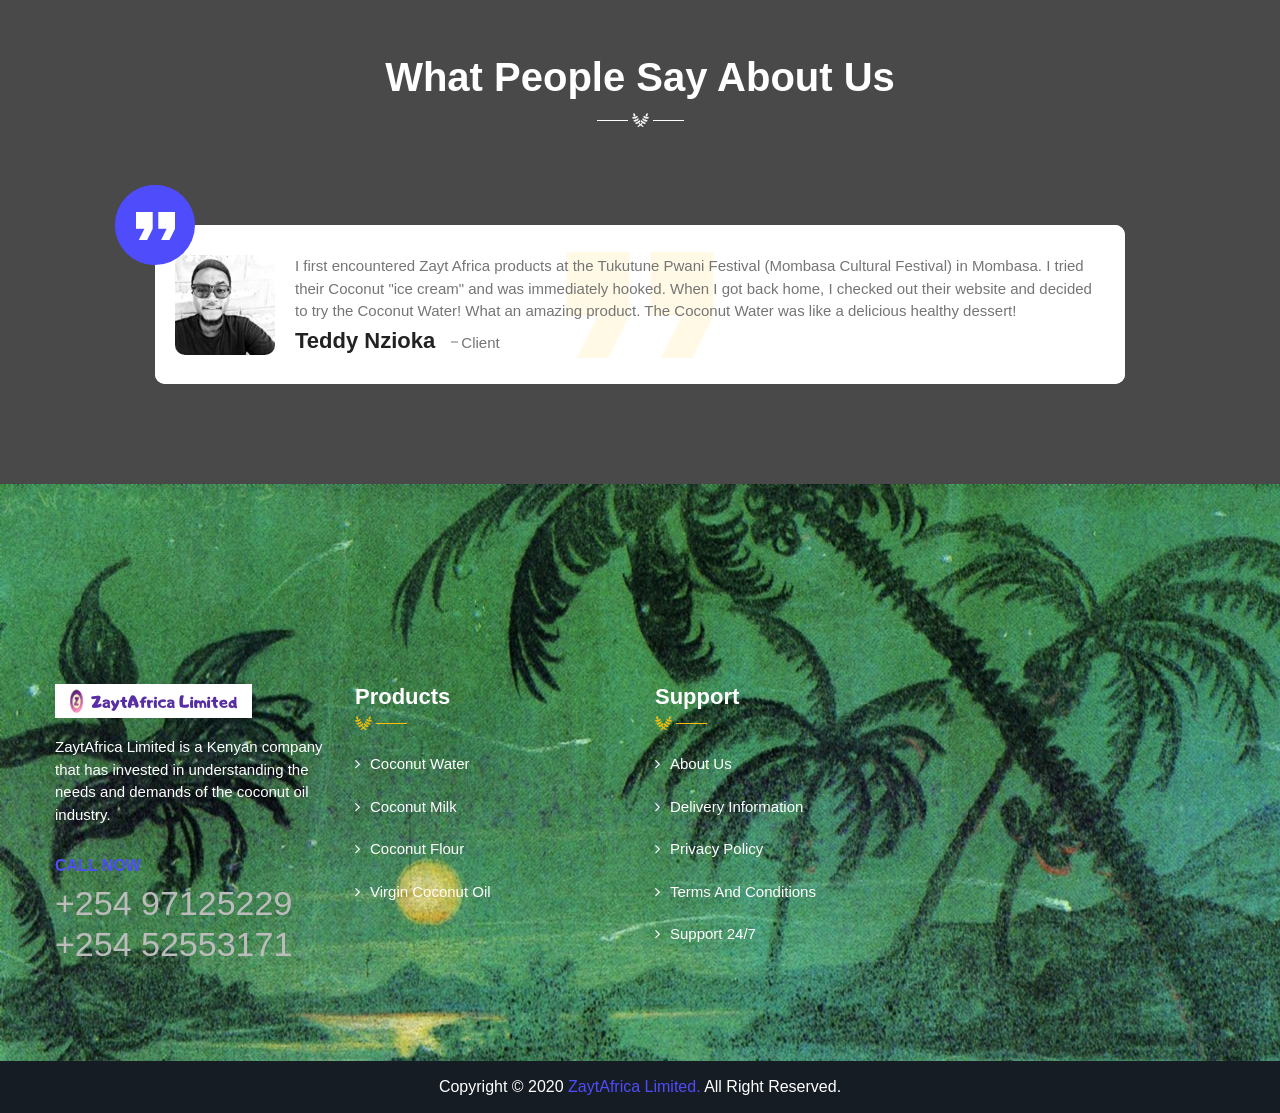
==== commit 7451d438: "Logo Updates" ====
--- a/about.html
+++ b/about.html
@@ -279,7 +279,7 @@
 								<div class="col-md-6">
 									<div class="service_block">
 										<span></span>
-										<div class="service_icon"><img src="images/dairy_milk.png" alt="image" /></div>
+										<div class="service_icon"><img src="images/coconut_milk.png" alt="image" /></div>
 										<h4>Coconut Milk</h4>
 										<div class="clv_underline"><img src="images/service_underline.png" alt="image" /></div>
 										<p>Extracted from the grated pulp of mature coconuts.</p>
@@ -288,7 +288,7 @@
 								<div class="col-md-6">
 									<div class="service_block">
 										<span></span>
-										<div class="service_icon"><img src="images/oil.png" alt="image" /></div>
+										<div class="service_icon"><img src="images/oil2.png" alt="image" /></div>
 										<h4>Virgin Coconut Oil</h4>
 										<div class="clv_underline"><img src="images/service_underline.png" alt="image" /></div>
 										<p>An edible oil extracted from the kernel or meat of mature coconuts harvested from the coconut palm. It has various applications. Because of its high saturated fat content, it is slow to oxidize and, thus, resistant to rancidification, lasting up to six months at 24 °C without spoiling.</p>
@@ -297,7 +297,7 @@
 								<div class="col-md-6">
 									<div class="service_block">
 										<span></span>
-										<div class="service_icon"><img src="images/dess.png" alt="image" /></div>
+										<div class="service_icon"><img src="images/coco_flour.png" alt="image" /></div>
 										<h4>Coconut Flour</h4>
 										<div class="clv_underline"><img src="images/service_underline.png" alt="image" /></div>
 										<p>Finely grated, dried, unsweetened form of coconut, obtained by drying shredded or ground kernel. It is used as a substitute to raw grated coconut in confectioneries, desserts like puddings, cookies, cakes, pastries, and other food preparations.</p>
@@ -306,7 +306,7 @@
 								<div class="col-md-6">
 									<div class="service_block">
 										<span></span>
-										<div class="service_icon"><img src="images/cream.png" alt="image" /></div>
+										<div class="service_icon"><img src="images/coco_water.png" alt="image" /></div>
 										<h4>Coconut Water</h4>
 										<div class="clv_underline"><img src="images/service_underline.png" alt="image" /></div>
 										<p>Coconut Water is traditionally used to balance spice levels and provide a velvety texture.</p>
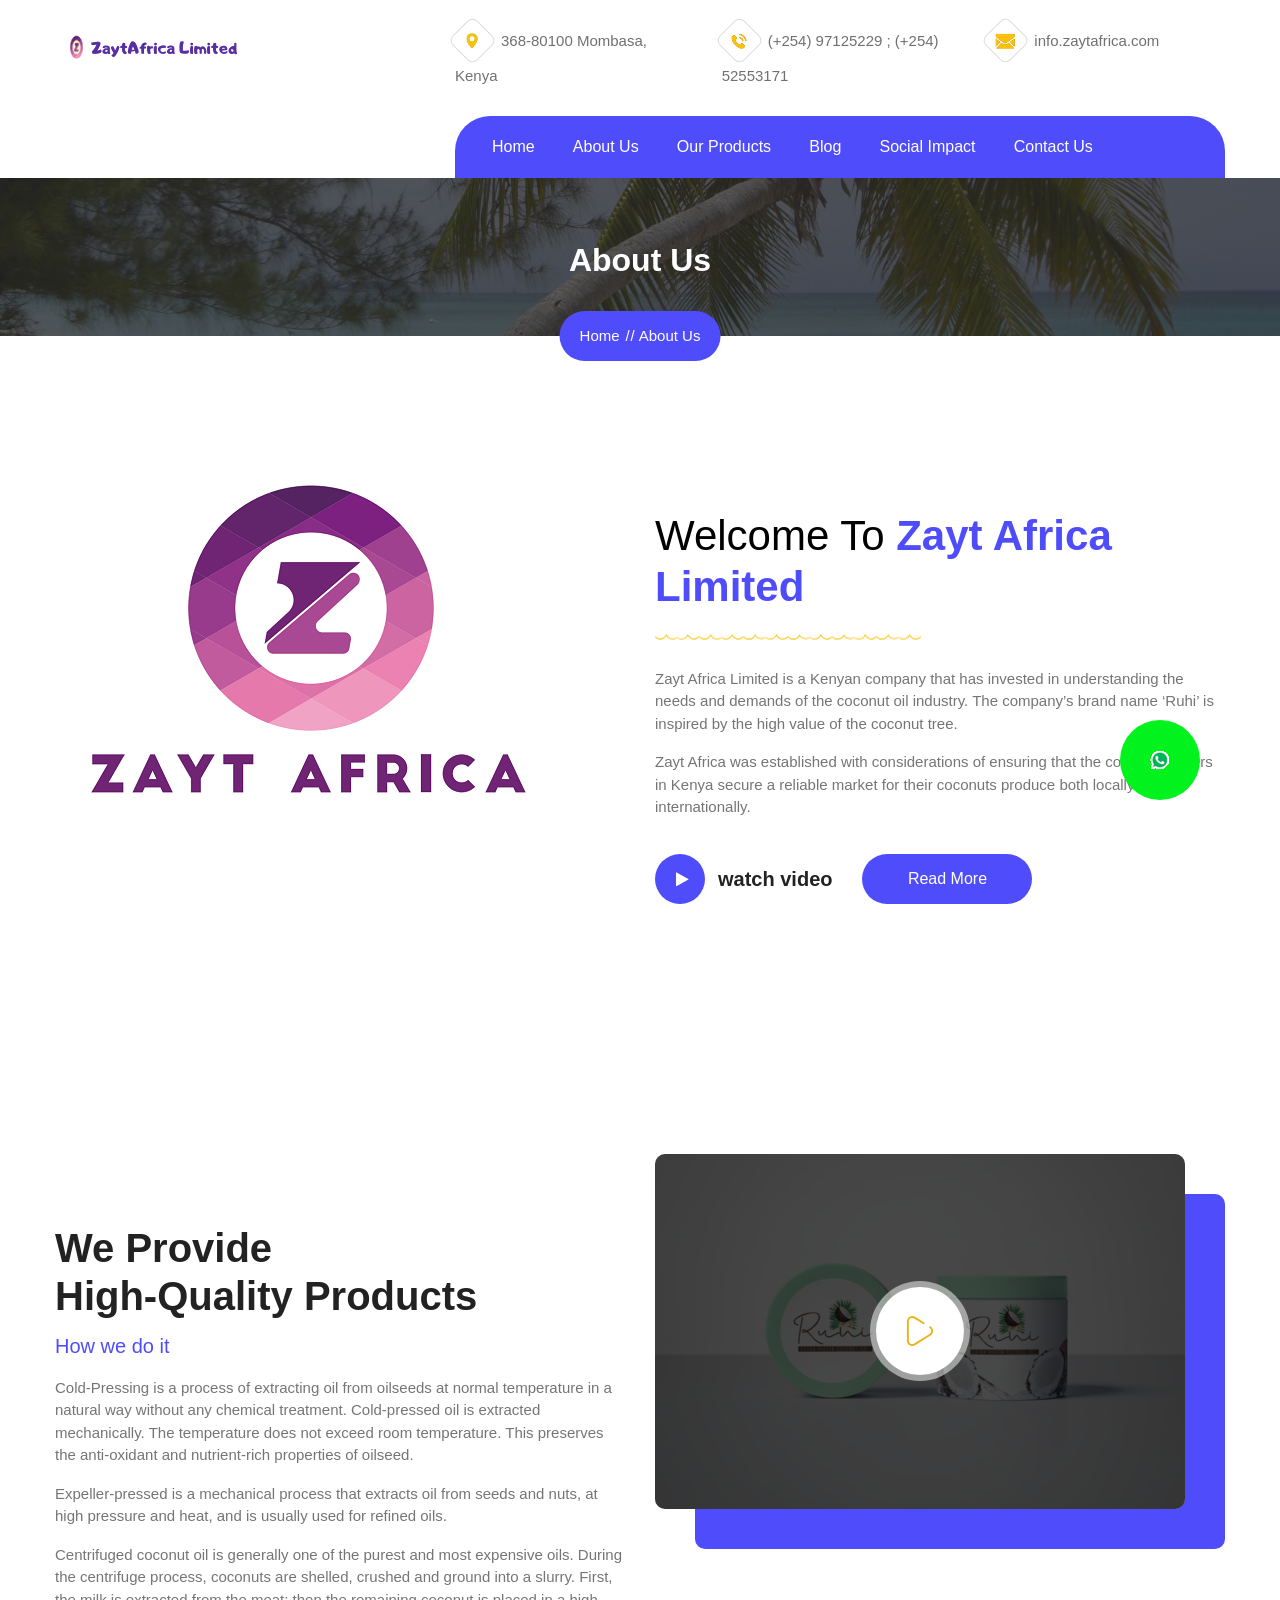
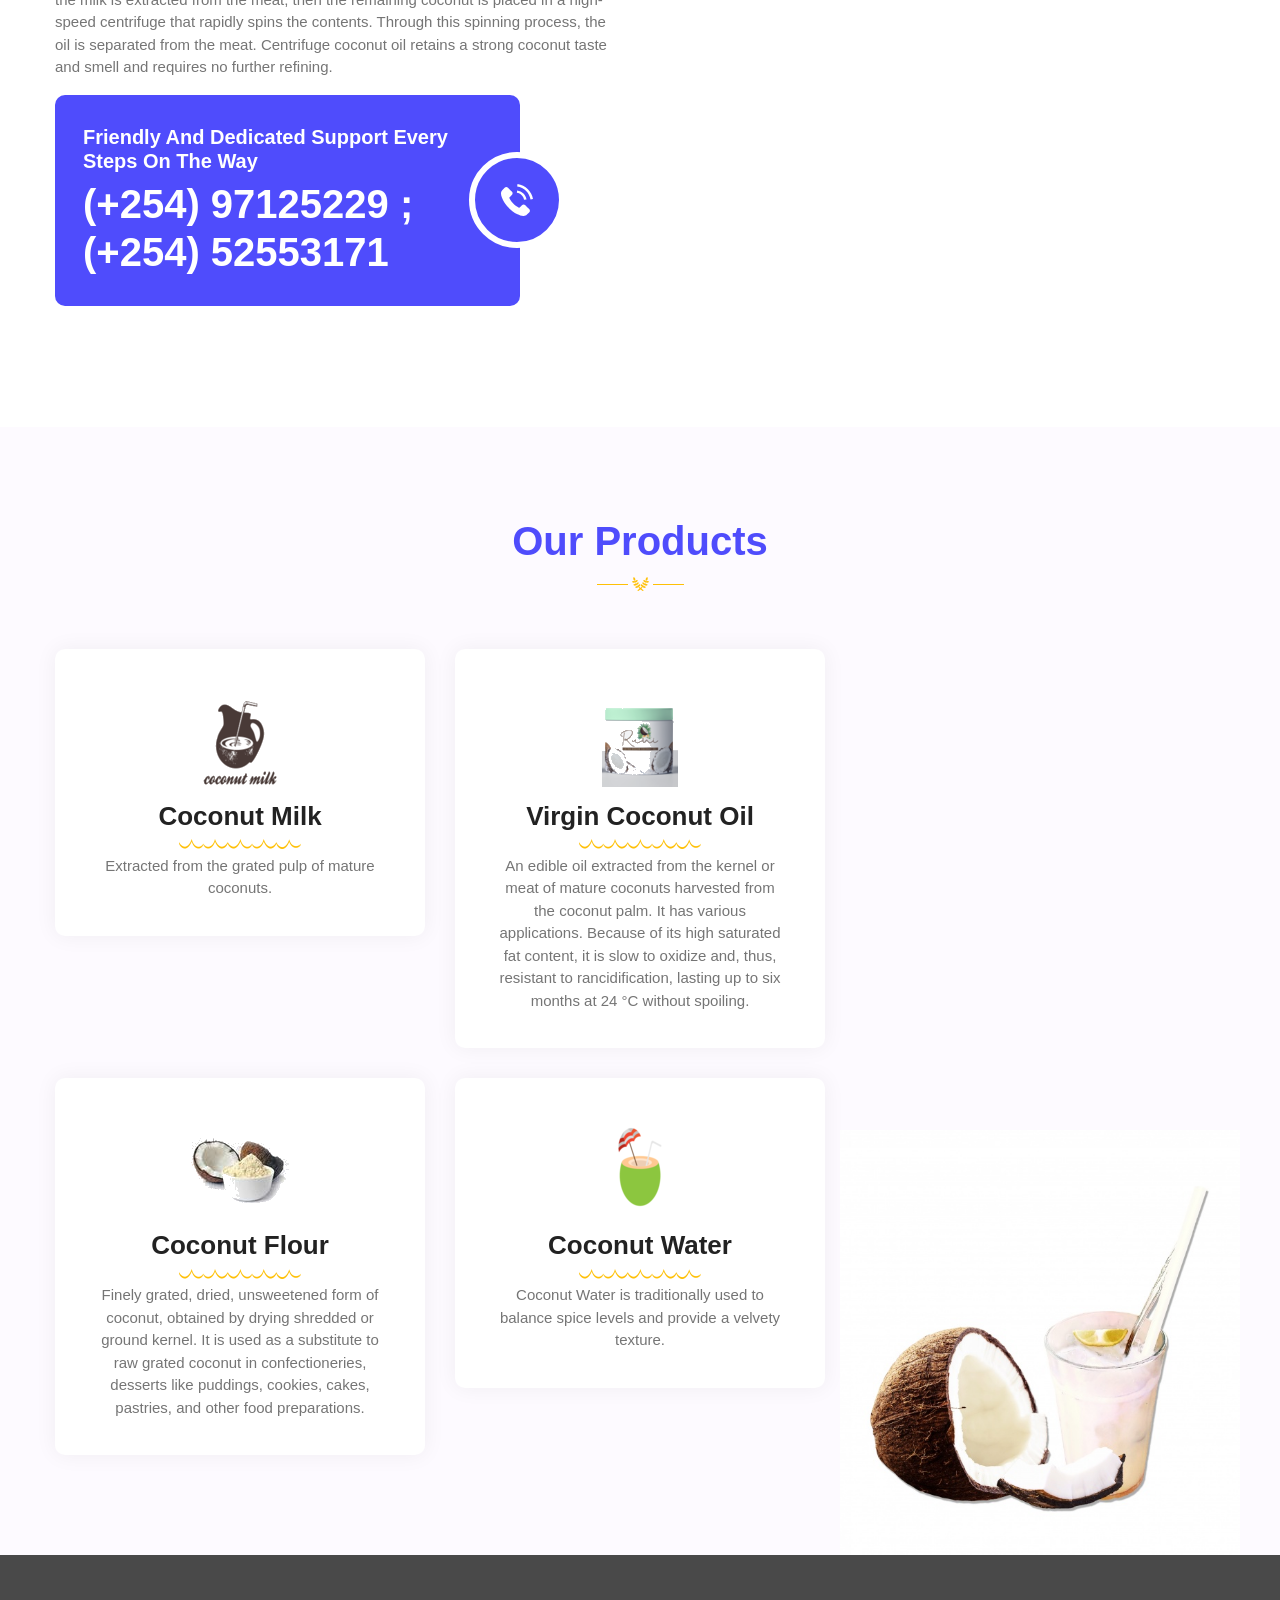
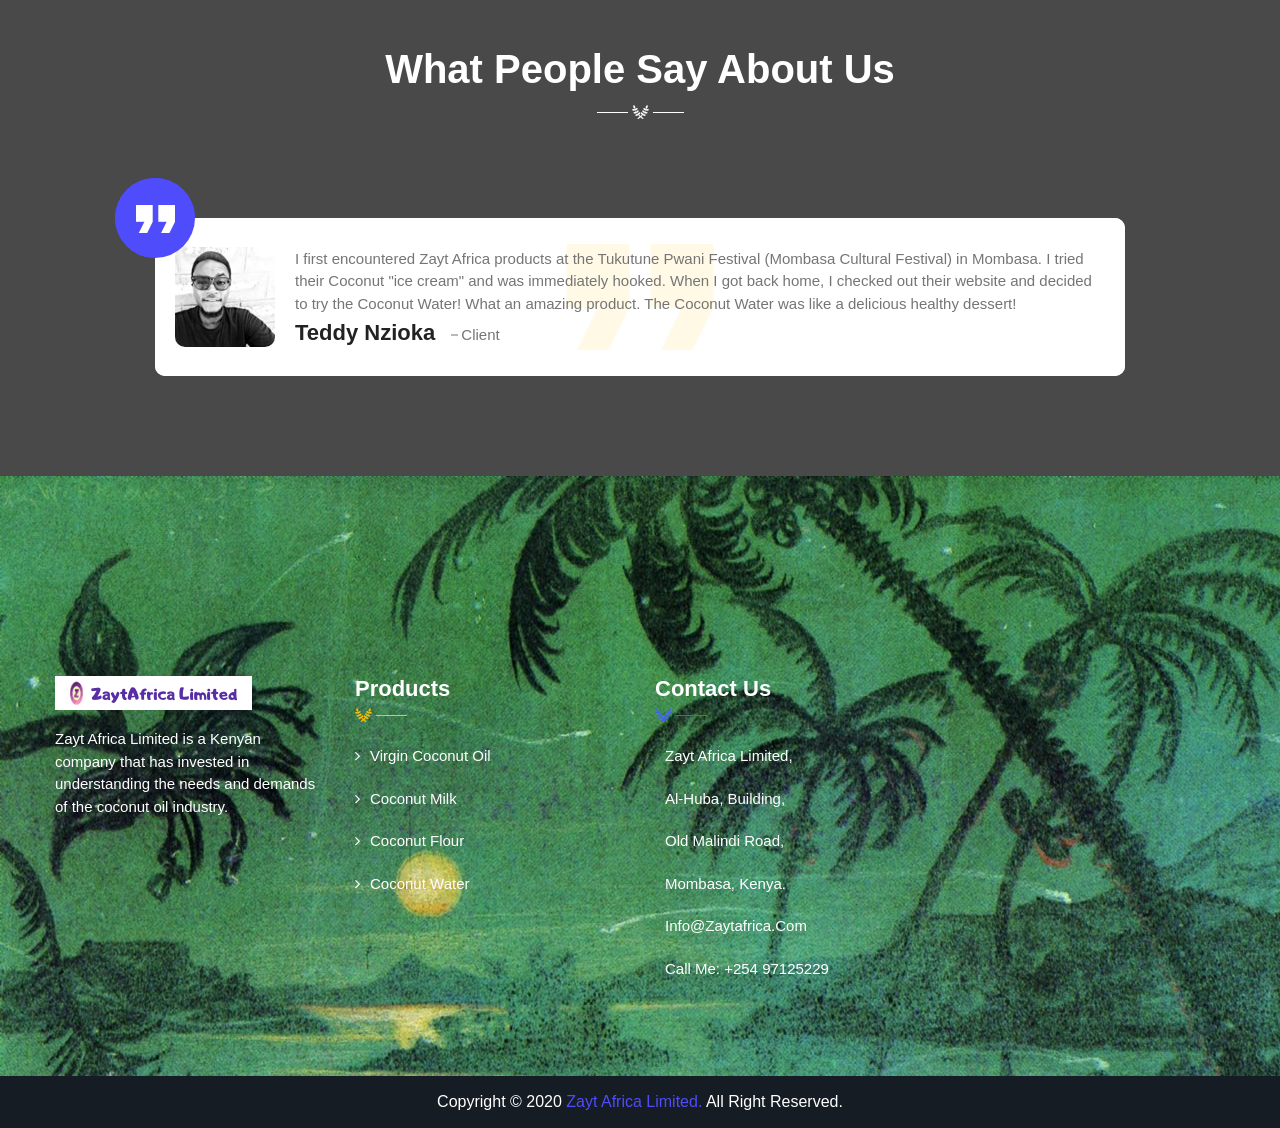
==== commit 400025f0: "Final Updates" ====
--- a/about.html
+++ b/about.html
@@ -12,7 +12,7 @@
 <!--<![endif]-->
 <!-- Begin Head --> 
 <head>
-    <title>Zaytafrica Limited</title>
+    <title>Zayt Africa Limited</title>
     <meta charset="utf-8">
     <meta content="width=device-width, initial-scale=1.0" name="viewport">
     <meta name="description" content="">
@@ -120,7 +120,7 @@
 												</g>
 												</svg>
 											</span>
-											<p>mail.zaytafrica.com</p>
+											<p>info.zaytafrica.com</p>
 										</div>
 									</div>
 								</div>
@@ -134,7 +134,7 @@
 										</li>
 										<li><a href="about.html">about us</a></li>
 										<li><a href="products.html">Our Products</a></li>
-										<li><a href="gallery.html">gallery</a></li>
+										
 										<li>
 											<a href="blog.html">blog</a>
 											
@@ -180,12 +180,12 @@
 					<div class="col-md-6">
 						<div class="about_content">
 							<div class="about_heading">
-								<h2>Welcome to <span>Zaytafrica Limited</span></h2>
+								<h2>Welcome to <span>Zayt Africa Limited</span></h2>
 								
 								<div class="clv_underline"><img src="images/underline.png" alt="image" /></div>
 							</div>
-							<p>ZaytAfrica Limited is a Kenyan company that has invested in understanding the needs and demands of the coconut oil industry. The company’s brand name ‘Ruhi’ is inspired by the high value of the coconut tree. </p>
-							<p>ZaytAfrica was established with considerations of ensuring that the coconut farmers in Kenya secure a reliable market for their coconuts produce both locally and internationally.</p>
+							<p>Zayt Africa Limited is a Kenyan company that has invested in understanding the needs and demands of the coconut oil industry. The company’s brand name ‘Ruhi’ is inspired by the high value of the coconut tree. </p>
+							<p>Zayt Africa was established with considerations of ensuring that the coconut farmers in Kenya secure a reliable market for their coconuts produce both locally and internationally.</p>
 							<div class="video_block">
 								<div class="video_btn">
 									<a href="https://www.youtube.com/watch?v=DzGJXRvLqVw" class="play_video"><span class="pulse"><i class="fa fa-play" aria-hidden="true"></i></span> watch video</a>
@@ -361,7 +361,7 @@
 												<img src="srcimages/g.jpg" alt="image" />
 											</div>
 											<div class="client_message">
-												<p>ZaytAfrica coconut flour wins all day,every day.  My family used to cringe at the thought of me baking some mahamris. Now, all they ask is whether they would be enough to last a few days. You should definitely get your hands on a couple of these before the whole world gets to know your secret recipe. Shukran Zaytafrica!!</p>
+												<p>Zayt Africa coconut flour wins all day,every day.  My family used to cringe at the thought of me baking some mahamris. Now, all they ask is whether they would be enough to last a few days. You should definitely get your hands on a couple of these before the whole world gets to know your secret recipe. Shukran Zayt Africa!!</p>
 												<h3>Ghalib Abdalla<span> Client</span></h3>
 											</div>
 										</div>
@@ -387,9 +387,8 @@
 					<div class="col-md-3 col-lg-3">
 						<div class="footer_block">
 							<div class="footer_logo"><a href="javascript:;"><img src="images/logoZ1.png" alt="image" /></a></div>
-							<p>ZaytAfrica Limited is a Kenyan company that has invested in understanding the needs and demands of the coconut oil industry.</p>
-							<h6>call now</h6>
-							<h3>+254 97125229 +254 52553171</h3>
+							<p>Zayt Africa Limited is a Kenyan company that has invested in understanding the needs and demands of the coconut oil industry.</p>
+							
 						</div>
 					</div>
 					<div class="col-md-3 col-lg-3">
@@ -399,37 +398,38 @@
 								<img src="images/footer_underline.png" alt="image" />
 							</div>
 							<ul class="useful_links">
-								<li><a href="javascript:;"><span><i class="fa fa-angle-right" aria-hidden="true"></i></span>Coconut Water</a></li>
+								<li><a href="javascript:;"><span><i class="fa fa-angle-right" aria-hidden="true"></i></span>Virgin Coconut Oil</a></li>
 								<li><a href="javascript:;"><span><i class="fa fa-angle-right" aria-hidden="true"></i></span>Coconut Milk</a></li>
 								<li><a href="javascript:;"><span><i class="fa fa-angle-right" aria-hidden="true"></i></span>Coconut Flour</a></li>
-								<li><a href="javascript:;"><span><i class="fa fa-angle-right" aria-hidden="true"></i></span>Virgin Coconut Oil</a></li>
+								<li><a href="javascript:;"><span><i class="fa fa-angle-right" aria-hidden="true"></i></span>Coconut Water</a></li>
 								
 							</ul>
 						</div>
 					</div>
-					
-					<div class="col-md-3 col-lg-3">
-						<div class="footer_block">
-							<div class="footer_heading">
-								<h4>support</h4>
-								<img src="images/footer_underline.png" alt="image" />
-							</div>
-							<ul class="useful_links">
-								<li><a href="javascript:;"><span><i class="fa fa-angle-right" aria-hidden="true"></i></span>About Us</a></li>
-								<li><a href="javascript:;"><span><i class="fa fa-angle-right" aria-hidden="true"></i></span>Delivery Information</a></li>
-								<li><a href="javascript:;"><span><i class="fa fa-angle-right" aria-hidden="true"></i></span>Privacy Policy</a></li>
-								<li><a href="javascript:;"><span><i class="fa fa-angle-right" aria-hidden="true"></i></span>Terms And Conditions</a></li>
-								<li><a href="javascript:;"><span><i class="fa fa-angle-right" aria-hidden="true"></i></span>Support 24/7</a></li>
-							</ul>
-						</div>
-					</div>
+									<div class="col-md-3 col-lg-3">
+					<div class="footer_block">
+						<div class="footer_heading">
+							<h4>Contact Us</h4>
+							<img src="images/dairy_underline4.png" alt="image" />
+						</div>
+						<ul class="useful_links">
+							<li><a href="javascript:;"><span></span>Zayt Africa Limited,</a></li>
+							<li><a href="javascript:;"><span></span>Al-Huba, Building,</li>
+							<li><a href="javascript:;"><span></span>Old Malindi Road,</a></li>
+							<li><a href="javascript:;"><span></span>Mombasa, Kenya.</a></li>
+							<li><a href="javascript:;"><span></span>info@zaytafrica.com</a></li>
+							<li><a href="javascript:;"><span></span>Call Me: +254 97125229</a></li>
+						</ul>
+					</div>
+				</div>
+					 
 				</div>
 			</div>
 			<img class="foot_girl" src="https://via.placeholder.com/398x529" alt="image">
 		</div>
 		<!--Copyright-->
 		<div class="clv_copyright_wrapper">
-			<p>copyright &copy; 2020 <a href="javascript:;">ZaytAfrica Limited.</a> all right reserved.</p>
+			<p>copyright &copy; 2020 <a href="javascript:;">Zayt Africa Limited.</a> all right reserved.</p>
 		</div>
 		
 		<!--Popup-->
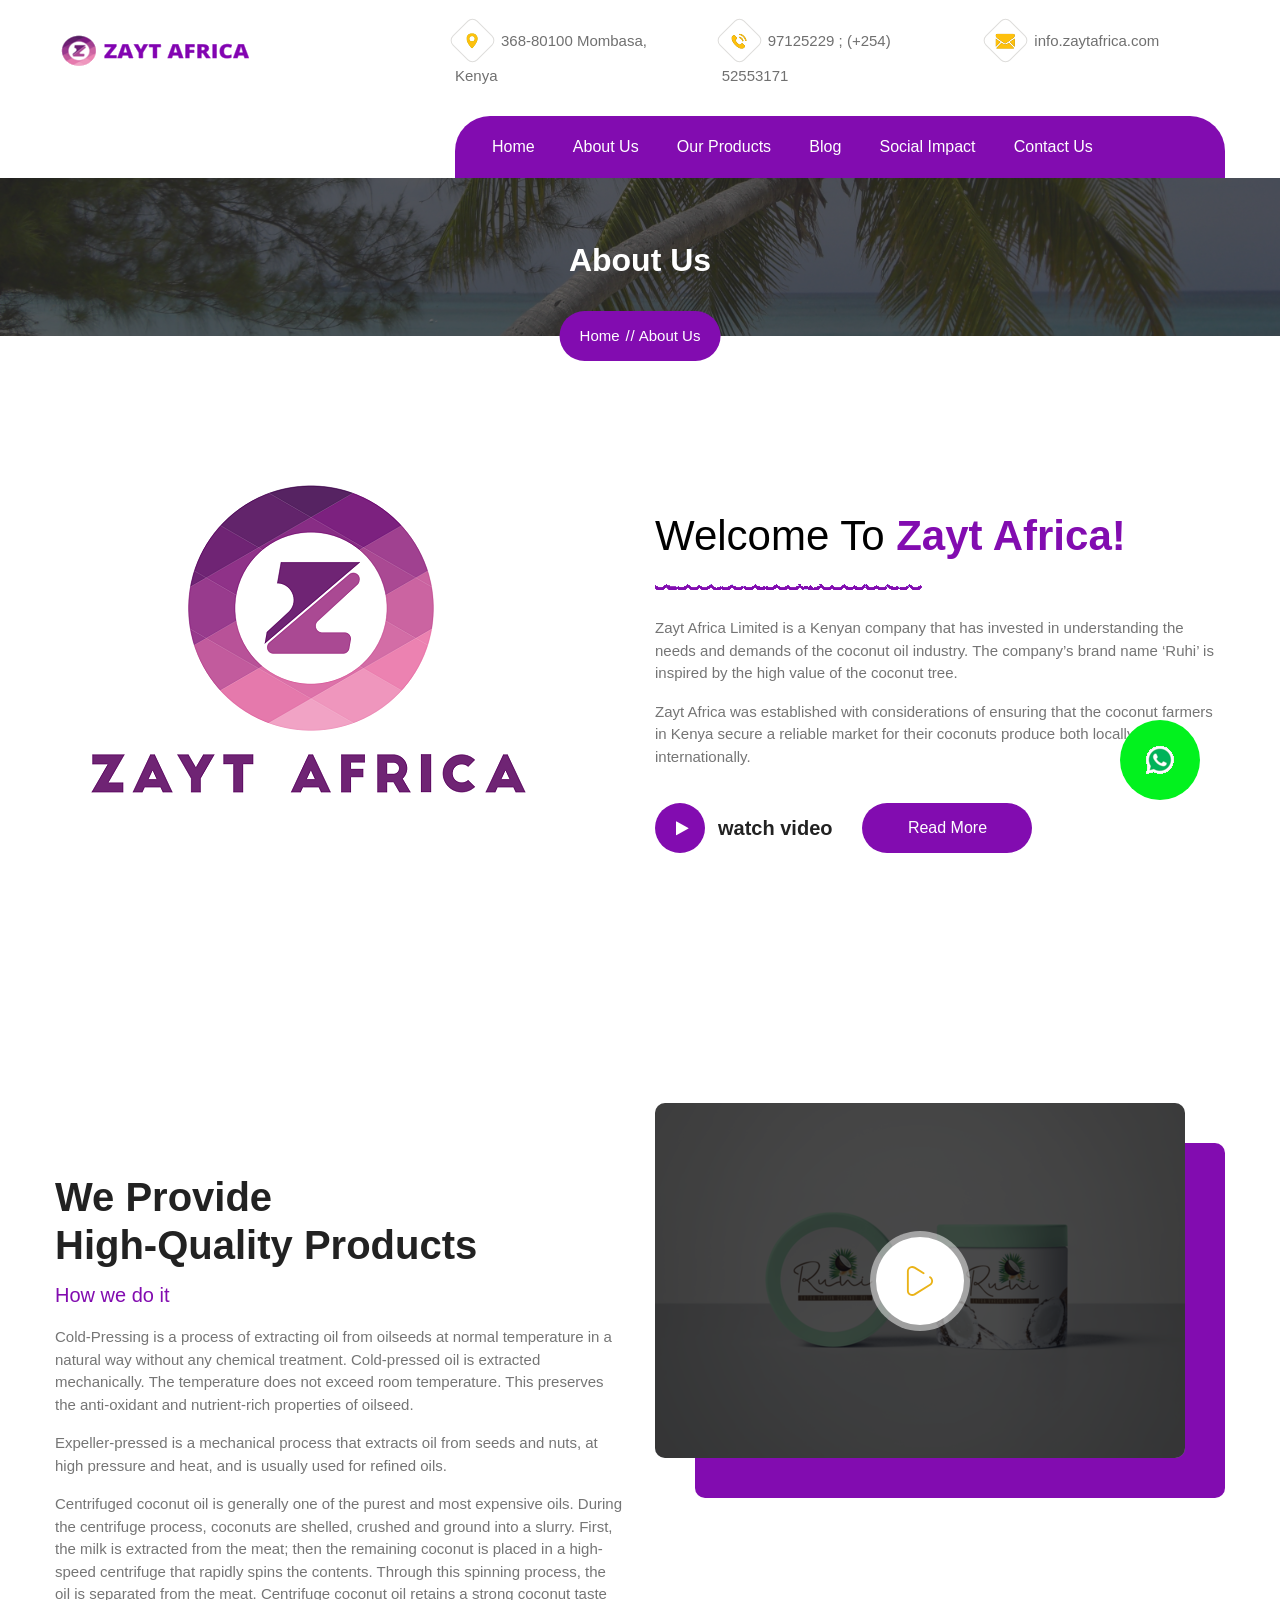
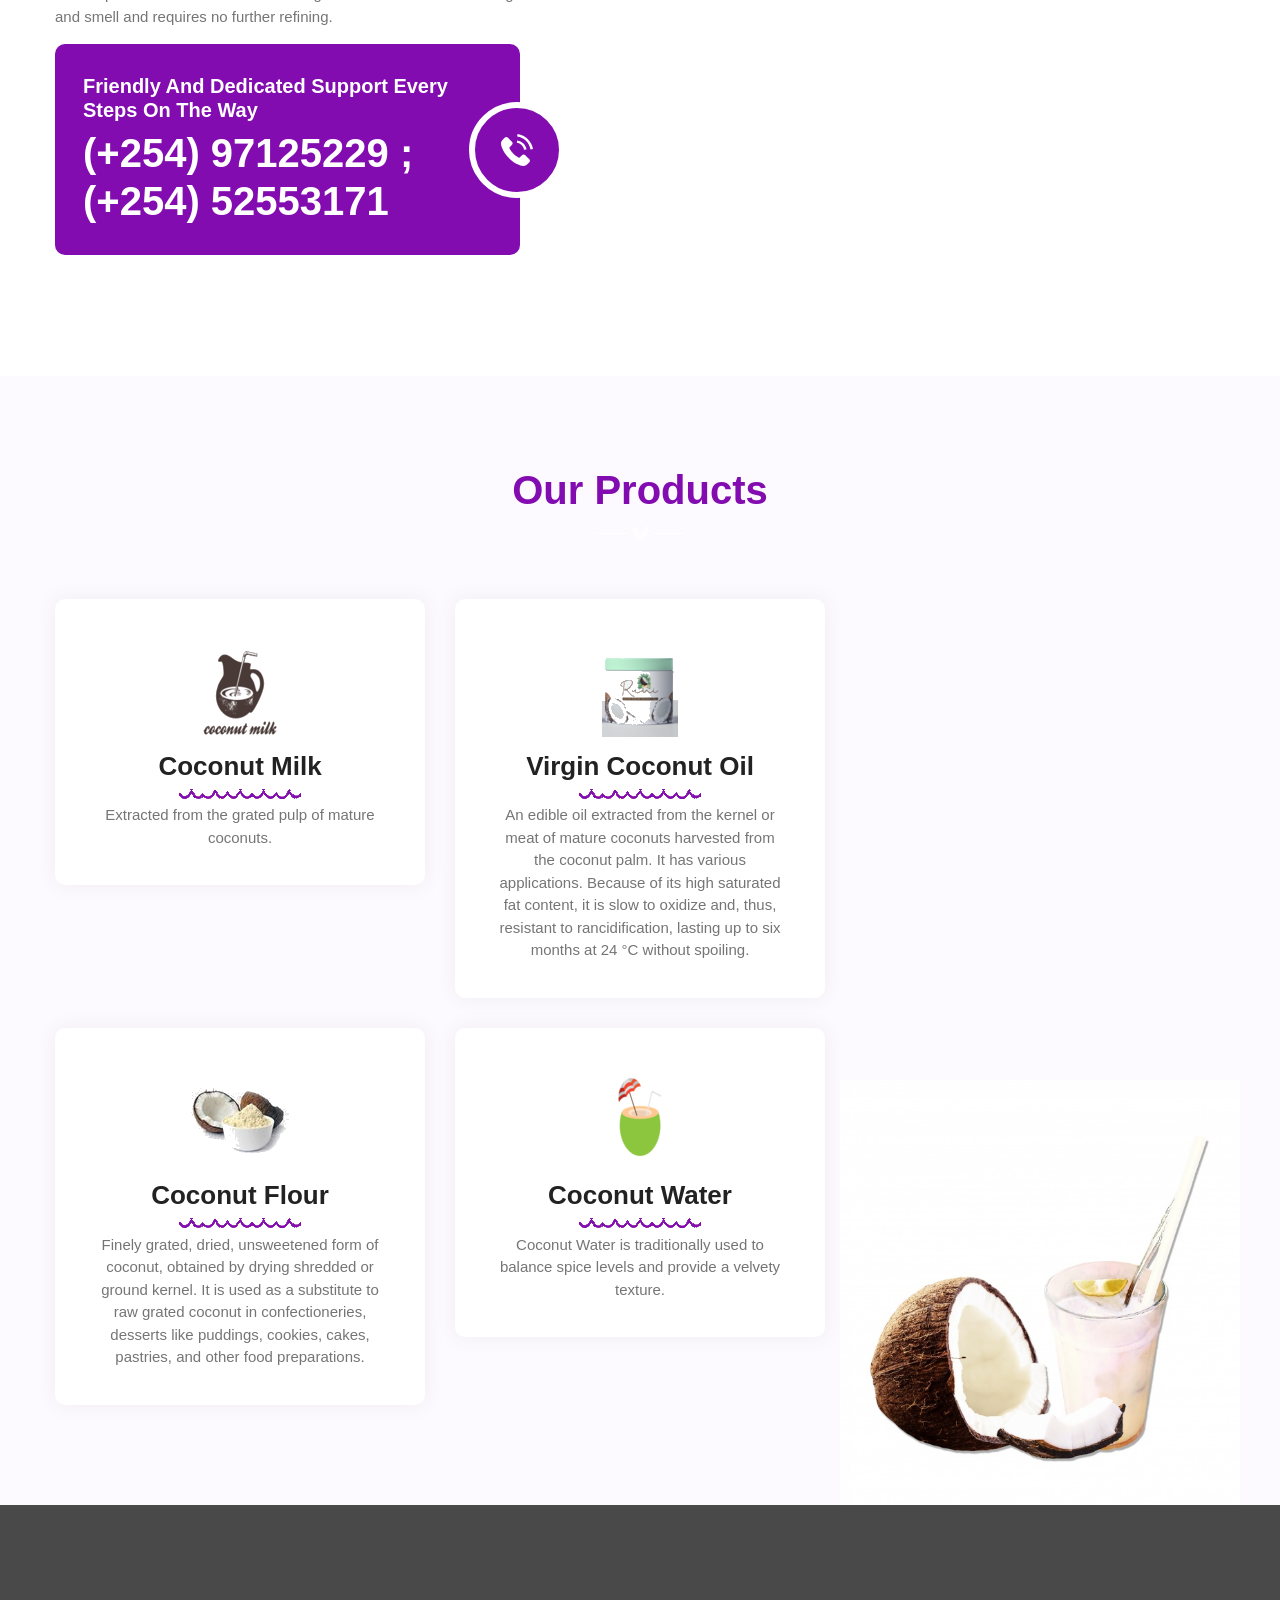
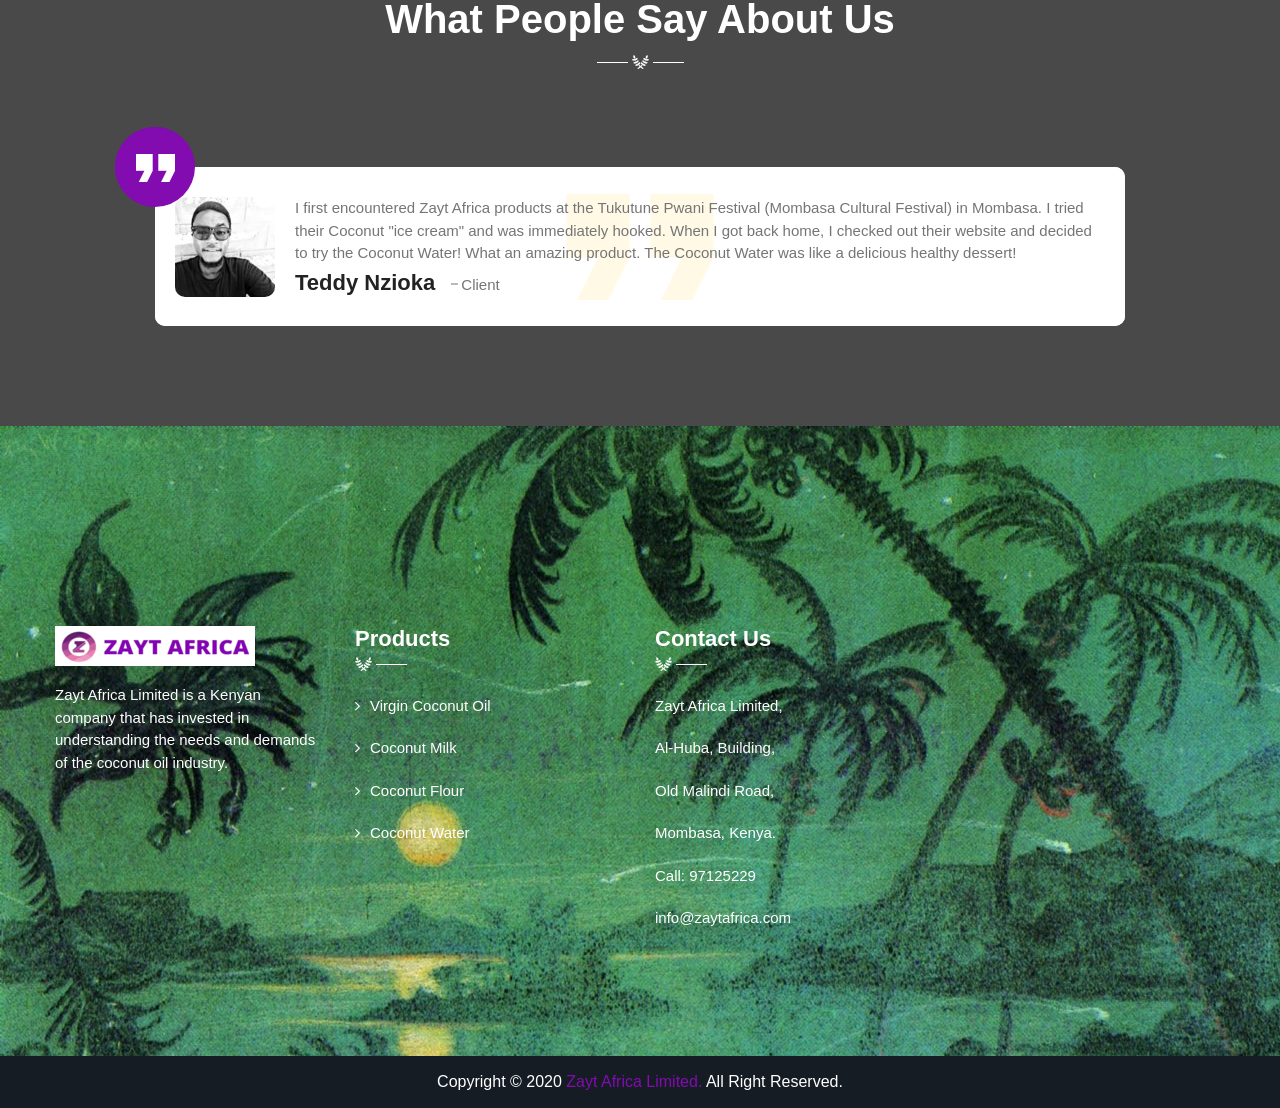
==== commit 8fcdd5ff: "Updates" ====
--- a/about.html
+++ b/about.html
@@ -96,7 +96,7 @@
 												</g>
 												</svg>
 											</span>
-											<p>(+254) 97125229 ; (+254) 52553171</p>
+											<p>97125229 ; (+254) 52553171</p>
 										</div>
 									</div>
 									<div class="col-md-4">
@@ -180,7 +180,7 @@
 					<div class="col-md-6">
 						<div class="about_content">
 							<div class="about_heading">
-								<h2>Welcome to <span>Zayt Africa Limited</span></h2>
+								<h2>Welcome to <span>Zayt Africa!</span></h2>
 								
 								<div class="clv_underline"><img src="images/underline.png" alt="image" /></div>
 							</div>
@@ -330,7 +330,7 @@
 					<div class="col-lg-6 col-md-6">
 						<div class="clv_heading white_heading">
 							<h3>what people say about us</h3>
-							<div class="clv_underline"><img src="images/underline2.png" alt="image" /></div>
+							<div class="clv_underline"><img src="images/underline3.png" alt="image" /></div>
 							
 						</div>
 					</div>
@@ -413,12 +413,12 @@
 							<img src="images/dairy_underline4.png" alt="image" />
 						</div>
 						<ul class="useful_links">
-							<li><a href="javascript:;"><span></span>Zayt Africa Limited,</a></li>
-							<li><a href="javascript:;"><span></span>Al-Huba, Building,</li>
-							<li><a href="javascript:;"><span></span>Old Malindi Road,</a></li>
-							<li><a href="javascript:;"><span></span>Mombasa, Kenya.</a></li>
-							<li><a href="javascript:;"><span></span>info@zaytafrica.com</a></li>
-							<li><a href="javascript:;"><span></span>Call Me: +254 97125229</a></li>
+							<li><a href="javascript:;">Zayt Africa Limited,</a></li>
+							<li><a href="javascript:;">Al-Huba, Building,</a></li>
+							<li><a href="javascript:;">Old Malindi Road,</a></li>
+							<li><a href="javascript:;">Mombasa, Kenya.</a></li>
+							<li><a href="javascript:;">Call: 97125229</a></li>
+							<li><p>info@zaytafrica.com</p></li>
 						</ul>
 					</div>
 				</div>
--- a/css/style.css
+++ b/css/style.css
@@ -106,7 +106,7 @@
 }
 .clv_heading h3{
 	font-size: 40px;
-	color: #4f4cfc;
+	color: #820cb0;
 	font-weight: 700;
 	text-transform: capitalize;
 }
@@ -138,7 +138,7 @@
 	transition: all 0.3s ease-in-out;-webkit-transition: all 0.3s ease-in-out;-moz-transition: all 0.3s ease-in-out;
 }
 .clv_btn:hover{
-	color: #4f4cfc;
+	color: #820cb0;
 }
 .clv_btn::before{
 	content: '';
@@ -149,7 +149,7 @@
 	height: 100%;
 	z-index: -1;
 	border-radius: 30px;
-	background-color: #4f4cfc;
+	background-color: #820cb0;
 	-webkit-transition: all 0.3s;
 	-moz-transition: all 0.3s;
 	-o-transition: all 0.3s;
@@ -174,7 +174,7 @@
 	-moz-transition: all 0.3s;
 	-o-transition: all 0.3s;
 	transition: all 0.3s;
-	border: 1px solid #4f4cfc;
+	border: 1px solid #820cb0;
 	-webkit-transform: scale(1.2,1.2);
 	transform: scale(1.2,1.2);
 }
@@ -190,8 +190,8 @@
 	display: inline-block;
 	text-align: center;
 	text-transform: capitalize;
-	background-color: #4f4cfc;
-	border:1px solid #4f4cfc;
+	background-color: #820cb0;
+	border:1px solid #820cb0;
 	border-radius: 5px;
 	font-size: 16px;
 	color: #ffffff;
@@ -200,7 +200,7 @@
 	transition: all 0.3s ease-in-out;-webkit-transition: all 0.3s ease-in-out;-moz-transition: all 0.3s ease-in-out;
 }
 .clv_btn2:hover{
-	color: #4f4cfc;
+	color: #820cb0;
 }
 .clv_btn2::before{
 	content: '';
@@ -252,7 +252,7 @@
 	vertical-align: middle;
 	width: 35px;
 	height: 35px;
-	color: #4f4cfc;
+	color: #820cb0;
 	font-size: 18px;
 	float: left;
 	margin-right: 11px;
@@ -275,7 +275,7 @@
 	line-height: 35px;
 } 
 .clv_right_header .clv_menu {
-    background-color: #4f4cfc;
+    background-color: #820cb0;
     display: flex;
 	justify-content: flex-start;
 	align-items: center;
@@ -325,7 +325,7 @@
     min-width: 150px;
     background-color: white;
 	border-radius: 0px 0px 10px 10px;
-	border-bottom: 3px solid #4f4cfc;
+	border-bottom: 3px solid #820cb0;
 	box-shadow: 0px 0px 30px 1px rgba(0,0,0,0.06);
     z-index: 999;
 	opacity: 0;
@@ -354,7 +354,7 @@
 	transition: all 0.3s ease-in-out;-webkit-transition: all 0.3s ease-in-out;-moz-transition: all 0.3s ease-in-out;
 }
 .clv_right_header .clv_menu .clv_menu_nav > ul > li > ul > li > a:hover{
-	color: #4f4cfc;
+	color: #820cb0;
 }
 .clv_right_header .clv_menu .clv_menu_nav > ul > li > ul > li > a:after{
 	display: none;
@@ -443,7 +443,7 @@
 	font-weight: 600;
 	margin-bottom: 20px;
 	text-transform: capitalize;
-	color: #4f4cfc;
+	color: #820cb0;
 }
 .search_box .search_close {
     position: absolute;
@@ -482,7 +482,7 @@
 	text-transform: capitalize;
 	font-size: 20px;
 	line-height: 70px;
-	background-color: #4f4cfc;
+	background-color: #820cb0;
 	padding: 0px 50px;
 	border-radius: 0px 50px 50px 0px;
 	display: inline-block;
@@ -495,7 +495,7 @@
     line-height: 15px;
     text-align: center;
     background-color: #ffffff;
-    color: #4f4cfc;
+    color: #820cb0;
     display: inline-block;
     font-size: 8px;
     position: absolute;
@@ -530,7 +530,7 @@
 	justify-content: center;
 	width: 100%;
 	height: 50px;
-	background-color: #4f4cfc;
+	background-color: #820cb0;
 	color: #ffffff;
 	font-size: 16px;
 	font-weight: 500;
@@ -595,7 +595,7 @@
 	transform: translateY(-50%);
 	font-size: 20px;
 	font-weight: 600;
-	color: #4f4cfc;
+	color: #820cb0;
 }
 .item_quantity > a:last-child{
 	left: auto;
@@ -644,7 +644,7 @@
 }
 .index_v1 .clv_rev_slider .rev-btn:hover{
 	background-color: transparent !important;
-	color: #4f4cfc !important;
+	color: #820cb0 !important;
 }
 .index_v1 .clv_rev_slider .erinyen.tparrows{
 	border: 2px solid #ffffff;
@@ -654,7 +654,7 @@
 	transition: all 0.3s ease-in-out;-webkit-transition: all 0.3s ease-in-out;-moz-transition: all 0.3s ease-in-out;
 }
 .index_v1 .clv_rev_slider .erinyen.tparrows:hover{
-	border-color: #4f4cfc;
+	border-color: #820cb0;
 	background: none;
 }
 .index_v1 .clv_rev_slider .erinyen.tparrows:before{
@@ -663,7 +663,7 @@
 	transition: all 0.3s ease-in-out;-webkit-transition: all 0.3s ease-in-out;-moz-transition: all 0.3s ease-in-out;
 }
 .index_v1 .clv_rev_slider .erinyen.tparrows:hover:before{
-	color: #4f4cfc;
+	color: #820cb0;
 }
 .clv_banner_slider{
 	position: relative;
@@ -747,7 +747,7 @@
 .clv_banner_slider .clv_slide .clv_slide_inner h3{
 	font-size: 20px;
 	font-weight: 700;
-	color: #4f4cfc;
+	color: #820cb0;
 	text-transform: capitalize;
 	letter-spacing: 3px;
 }
@@ -785,8 +785,8 @@
 	transition: all 0.3s ease-in-out;-webkit-transition: all 0.3s ease-in-out;-moz-transition: all 0.3s ease-in-out;
 }
 .clv_banner_slider .slider_arrow:hover{
-    border-color: #4f4cfc;
-    color: #4f4cfc;
+    border-color: #820cb0;
+    color: #820cb0;
 }
 .clv_banner_slider .slider_arrow.right_arrow{
 	left: auto;
@@ -803,7 +803,7 @@
 	transition: all 0.3s ease-in-out;-webkit-transition: all 0.3s ease-in-out;-moz-transition: all 0.3s ease-in-out;
 }
 .clv_banner_slider .slider_arrow:hover > svg > path{
-	fill: #4f4cfc;
+	fill: #820cb0;
 }
  /********************************************************
 3. slider end
@@ -836,7 +836,7 @@
 }
 .clv_about_wrapper .about_content .about_heading h2 > span{
 	font-weight: 700;
-	color: #4f4cfc;
+	color: #820cb0;
 }
 .clv_about_wrapper .about_content .about_heading h6{
 	font-size: 18px;
@@ -866,7 +866,7 @@
     height: 50px;
     margin-right: 13px;
     font-size: 16px;
-    background-color: #4f4cfc;
+    background-color: #820cb0;
     display: inline-block;
     border-radius: 100%;
     position: relative;
@@ -941,7 +941,7 @@
 	background-color: #f44026;
 }
 .clv_counter_wrapper .counter_block > .counter_img > span.yellow_bg{
-	background-color: #4f4cfc;
+	background-color: #820cb0;
 }
 .clv_counter_wrapper .counter_block > .counter_img > span.orange_bg{
 	background-color: #ed6622;
@@ -994,7 +994,7 @@
 .about_farm_wrapper .about_content .about_heading h6{
 	margin: 20px 0px 10px; 
 	font-size: 20px;
-	color: #4f4cfc;
+	color: #820cb0;
 	font-weight: 500;
 }
 .about_farm_wrapper .about_content .clv_btn{
@@ -1013,7 +1013,7 @@
     border-radius: 10px;
     margin: 0 auto;
     margin-top: -80px;
-    background-color: #4f4cfc;
+    background-color: #820cb0;
     padding: 30px 50px;
     text-align: center;
     position: relative;
@@ -1094,22 +1094,22 @@
 .clv_service_wrapper .service_block:hover:before{
 	width: 90px;
 	height: 60px;
-	border-color: #4f4cfc;
+	border-color: #820cb0;
 }
 .clv_service_wrapper .service_block:hover:after{
 	width: 60px;
 	height: 90px;
-	border-color: #4f4cfc;
+	border-color: #820cb0;
 }
 .clv_service_wrapper .service_block:hover span:before{
 	width: 60px;
 	height: 90px;
-	border-color: #4f4cfc;
+	border-color: #820cb0;
 }
 .clv_service_wrapper .service_block:hover span:after{
 	width: 90px;
 	height: 60px;
-	border-color: #4f4cfc;
+	border-color: #820cb0;
 }
 .clv_service_wrapper .service_block .service_icon{
 	margin-bottom: 14px;
@@ -1168,7 +1168,7 @@
 	position: absolute;
 	top: -40px;
 	left: -40px;
-	background-color: #4f4cfc;
+	background-color: #820cb0;
 	border-radius: 100%;
 }
 .testimonial_slide .bg_quote{
@@ -1224,7 +1224,7 @@
     z-index: 1;
 }
 .testimonial_slider .slider_arrow:hover{
-	color: #4f4cfc;
+	color: #820cb0;
 }
 .testimonial_slider .slider_arrow.left_arrow{
 	right: 180px;
@@ -1277,7 +1277,7 @@
 .shop_slider .shop_slide > h6{
 	font-size: 26px;
 	font-weight: 700;
-	color: #4f4cfc;
+	color: #820cb0;
 	text-transform: capitalize;
 }
 .shop_slider .shop_slide:hover > h6, .shop_slider .shop_slide:hover > h5{
@@ -1355,7 +1355,7 @@
 	font-size: 16px;
 	border: 1px solid transparent;
 	background-color: #ffffff;
-	color: #4f4cfc;
+	color: #820cb0;
 	position: relative;
 	transition: all 0.3s ease-in-out;-webkit-transition: all 0.3s ease-in-out;-moz-transition: all 0.3s ease-in-out;
 }
@@ -1382,8 +1382,8 @@
 	transition: all 0.3s ease-in-out;-webkit-transition: all 0.3s ease-in-out;-moz-transition: all 0.3s ease-in-out;
 }
 .clv_shop_wrapper .shop_slider .slider_arrow:hover{
-    border-color: #4f4cfc;
-    color: #4f4cfc;
+    border-color: #820cb0;
+    color: #820cb0;
 }
 .clv_shop_wrapper .shop_slider .slider_arrow.right_arrow{
 	left: auto;
@@ -1399,7 +1399,7 @@
 	transition: all 0.3s ease-in-out;-webkit-transition: all 0.3s ease-in-out;-moz-transition: all 0.3s ease-in-out;
 }
 .clv_shop_wrapper .shop_slider .slider_arrow:hover > svg > path{
-	fill: #4f4cfc;
+	fill: #820cb0;
 }
 /********************************************************
 9. shop end
@@ -1451,7 +1451,7 @@
 .blog_slide .blog_content .blog_date{
 	font-size: 18px;
 	font-weight: 600;
-	color: #4f4cfc;
+	color: #820cb0;
 	margin-bottom: 6px;
 	text-transform: capitalize;
 }
@@ -1468,7 +1468,7 @@
 	transition: all 0.3s ease-in-out;-webkit-transition: all 0.3s ease-in-out;-moz-transition: all 0.3s ease-in-out;
 }
 .blog_slide .blog_content .blog_title:hover > a{
-	color: #4f4cfc;
+	color: #820cb0;
 }
 .blog_slide .blog_content .blog_user{
 	display: flex;
@@ -1504,7 +1504,7 @@
 	transform: translateY(-50%);
 }
 .blog_slide .blog_content .blog_user .comment_block span{
-	color: #4f4cfc;
+	color: #820cb0;
 }
 .blog_slide .blog_content > a{
 	text-transform: capitalize;
@@ -1512,7 +1512,7 @@
 	transition: all 0.3s ease-in-out;-webkit-transition: all 0.3s ease-in-out;-moz-transition: all 0.3s ease-in-out;
 }
 .blog_slide .blog_content > a:hover{
-	color: #4f4cfc;
+	color: #820cb0;
 	letter-spacing: 1px;
 }
 .blog_slide .blog_content > p{
@@ -1536,8 +1536,8 @@
 	transition: all 0.3s ease-in-out;-webkit-transition: all 0.3s ease-in-out;-moz-transition: all 0.3s ease-in-out;
 }
 .clv_blog_wrapper .blog_slider .slider_arrow:hover{
-    border-color: #4f4cfc;
-    color: #4f4cfc;
+    border-color: #820cb0;
+    color: #820cb0;
 }
 .clv_blog_wrapper .blog_slider .slider_arrow.right_arrow{
 	left: auto;
@@ -1553,7 +1553,7 @@
 	transition: all 0.3s ease-in-out;-webkit-transition: all 0.3s ease-in-out;-moz-transition: all 0.3s ease-in-out;
 }
 .clv_blog_wrapper .blog_slider .slider_arrow:hover > svg > path{
-	fill: #4f4cfc;
+	fill: #820cb0;
 }
 /********************************************************
 10. blog end
@@ -1634,7 +1634,7 @@
 }
 .gallery_slider .swiper-pagination-bullet.swiper-pagination-bullet-active{
 	width: 20px;
-	background-color: #4f4cfc;
+	background-color: #820cb0;
 	border-radius: 10px;
 }
 /********************************************************
@@ -1724,7 +1724,7 @@
 	font-weight: 600;
 }
 .clv_team_wrapper .team_section .team_block .team_details .team_name p{
-	color: #4f4cfc;
+	color: #820cb0;
 	margin-bottom: 5px;
 	text-transform: capitalize;
 }
@@ -1733,7 +1733,7 @@
     width: 50px;
     height: 2px;
 	opacity: 0;
-    background-color: #4f4cfc;
+    background-color: #820cb0;
     margin: 15px auto 10px;
 	transition: all 0.3s ease-in-out;-webkit-transition: all 0.3s ease-in-out;-moz-transition: all 0.3s ease-in-out;
 }
@@ -1759,8 +1759,8 @@
 	transition: all 0.3s ease-in-out;-webkit-transition: all 0.3s ease-in-out;-moz-transition: all 0.3s ease-in-out;
 }
 .partner_slider .partner_slide .partner_image:hover{
-	border-color: #4f4cfc;	
-	background-color: #4f4cfc;	
+	border-color: #820cb0;	
+	background-color: #820cb0;	
 }
 .partner_slider .partner_slide .partner_image svg path{
 	transition: all 0.3s ease-in-out;-webkit-transition: all 0.3s ease-in-out;-moz-transition: all 0.3s ease-in-out;	
@@ -1786,8 +1786,8 @@
 	transition: all 0.3s ease-in-out;-webkit-transition: all 0.3s ease-in-out;-moz-transition: all 0.3s ease-in-out;
 }
 .clv_partner_wrapper .partner_slider .slider_arrow:hover{
-    border-color: #4f4cfc;
-    color: #4f4cfc;
+    border-color: #820cb0;
+    color: #820cb0;
 }
 .clv_partner_wrapper .partner_slider .slider_arrow.right_arrow{
 	left: auto;
@@ -1803,7 +1803,7 @@
 	transition: all 0.3s ease-in-out;-webkit-transition: all 0.3s ease-in-out;-moz-transition: all 0.3s ease-in-out;
 }
 .clv_partner_wrapper .partner_slider .slider_arrow:hover > svg > path{
-	fill: #4f4cfc;
+	fill: #820cb0;
 }
 /********************************************************
 13. partner end
@@ -1815,7 +1815,7 @@
 	padding: 38px 60px 55px;
 	display: flex;
 	align-items: center;
-	background-color: #4f4cfc;
+	background-color: #820cb0;
 	border-radius: 20px;
 	margin-top: 100px;
 	margin-bottom: -100px;
@@ -1907,7 +1907,7 @@
 }
 .clv_footer_wrapper .footer_block h6{
 	text-transform: uppercase;
-	color: #4f4cfc;
+	color: #820cb0;
 	font-family: 'Lato', sans-serif;
 	font-weight: 600;
 	margin-bottom:8px;
@@ -1940,7 +1940,7 @@
 	transition: all 0.3s ease-in-out;-webkit-transition: all 0.3s ease-in-out;-moz-transition: all 0.3s ease-in-out;
 }
 .clv_footer_wrapper .footer_block .useful_links > li > a:hover{
-	color: #4f4cfc;
+	color: #820cb0;
 }
 .clv_footer_wrapper .footer_block .useful_links > li > a > span{
 	margin-right: 10px;
@@ -1992,7 +1992,7 @@
 	font-size: 16px;
 }
 .clv_copyright_wrapper > p > a{
-	color: #4f4cfc;
+	color: #820cb0;
 }
 /********************************************************
 16. copyright end
@@ -2130,7 +2130,7 @@
 	line-height: 70px;
     top: 0;
     font-size: 20px;
-    color: #4f4cfc;
+    color: #820cb0;
     display: block;
     line-height: 70px;
     text-align: center;
@@ -2795,7 +2795,7 @@
 	transform: translateY(-50%);
 }
 .blog_section .blog_user .comment_block span{
-	color: #4f4cfc;
+	color: #820cb0;
 	font-size: 22px;
 }
 .blog_section .agri_blog_content > p {
@@ -2881,7 +2881,7 @@
 	transform: translateY(-50%);
 }
 .right_blog_block .blog_user .comment_block span{
-	color: #4f4cfc;
+	color: #820cb0;
 	font-size: 22px;
 }
 .right_blog_block .right_blog_content > a {
@@ -3092,7 +3092,7 @@
 .agri_social_links > li > a:hover{
 	border-color: #ffffff;
 	background-color: #ffffff;
-	color: #4f4cfc;
+	color: #820cb0;
 }
 /*Agriculture Footer End*/
 /********************************************************
@@ -3105,13 +3105,13 @@
 	color: #222222;
 }
 .index_v3 .search_box .search_block h3{
-	color: #4f4cfc;
+	color: #820cb0;
 }
 .index_v3 .search_box .search_block .search_field > a{
-	background-color: #4f4cfc;
+	background-color: #820cb0;
 }
 .search_box .search_block .search_close svg path{
-	fill: #4f4cfc;
+	fill: #820cb0;
 }
 /*Header Start*/
 .index_v3 .header2_wrapper{
@@ -3146,7 +3146,7 @@
 	align-items: center;
 }
 .index_v3 .clv_right_header .clv_menu .cart_nav > ul > li > a{
-	color: #4f4cfc;
+	color: #820cb0;
 	height: 100%;
     vertical-align: middle;
 }
@@ -3184,10 +3184,10 @@
 	padding-right: 0;
 }
 .index_v3 .clv_right_header .clv_menu .clv_menu_nav > ul > li > a:hover{
-	color: #4f4cfc;
+	color: #820cb0;
 }
 .index_v3 .clv_right_header .clv_menu .cart_nav > ul > li > a.cart_toggle > span{
-	background-color: #4f4cfc;
+	background-color: #820cb0;
 	color: #ffffff;
 }
 .index_v3 .clv_right_header .clv_menu .cart_nav > ul{
@@ -3202,13 +3202,13 @@
 	display: none;
 }
 .index_v3 .clv_right_header .clv_menu .clv_menu_nav > ul > li > ul{
-	border-bottom-color: #4f4cfc;
+	border-bottom-color: #820cb0;
 }
 .index_v3 .clv_right_header .clv_menu .cart_nav ul > li > .clv_cart_box > a{
-	background-color: #4f4cfc;
+	background-color: #820cb0;
 }
 .index_v3 .clv_right_header .clv_menu .clv_menu_nav > ul > li > ul > li > a:hover{
-	color: #4f4cfc;
+	color: #820cb0;
 }
 .index_v3 .appointment_btn{
 	min-width: 170px;
@@ -3272,7 +3272,7 @@
 	right: 22px;
 }
 .index_v3 .clv_banner_slider .slider_arrow:hover{
-	background-color: #4f4cfc;
+	background-color: #820cb0;
 }
 .index_v3 .clv_banner_slider .slider_arrow:hover > svg > path{
 	fill: #ffffff;
@@ -3297,7 +3297,7 @@
 }
 .index_v3 .dairy_about_inner .about_content .about_heading > h2 > span{
 	font-weight: 700;
-	color: #4f4cfc;
+	color: #820cb0;
 }
 .index_v3 .dairy_about_inner .about_content .about_heading > .clv_underline{
 	margin: 9px 0px 17px;
@@ -3308,7 +3308,7 @@
 .index_v3 .dairy_counter_wrapper{
 	display: flex;
     padding: 30px 20px;
-    background-color: #4f4cfc;
+    background-color: #820cb0;
     border-radius: 10px;
     margin-top: 44px;
     margin-left: -310px;
@@ -3451,7 +3451,7 @@
 }
 .dairy_product_inner .dairy_product_block .product_content a{
 	font-weight: 700;
-	color: #4f4cfc;
+	color: #820cb0;
 	text-transform: capitalize;
 	text-decoration: underline;
 	transition: all 0.3s ease-in-out;-webkit-transition: all 0.3s ease-in-out;-moz-transition: all 0.3s ease-in-out;
@@ -3497,8 +3497,8 @@
 	transition: all 0.3s ease-in-out;-webkit-transition: all 0.3s ease-in-out;-moz-transition: all 0.3s ease-in-out;
 }
 .service_content .service_heading .service_arrow_block .dairy_service_arrow:hover{
-	background-color: #4f4cfc;
-	border-color: #4f4cfc;
+	background-color: #820cb0;
+	border-color: #820cb0;
 }
 .service_content .service_heading .service_arrow_block .dairy_service_arrow:hover > svg > path{
 	fill: #ffffff;
@@ -3536,10 +3536,10 @@
 	padding:0 15px;
 }
 .index_v3 .gallery_slider .swiper-pagination-bullet{
-	border: 2px solid #4f4cfc;
+	border: 2px solid #820cb0;
 }
 .index_v3 .gallery_slider .swiper-pagination-bullet.swiper-pagination-bullet-active{
-	background-color: #4f4cfc;
+	background-color: #820cb0;
 }
 .index_v3 .gallery_slide .gallery_grid .gallery_grid_item .gallery_image .gallery_overlay{
 	background-color: rgba(63,97,246,0.8);
@@ -3562,22 +3562,22 @@
 	margin-bottom: 10px;
 }
 .index_v3 .shop_slider .shop_slide > h6{
-	color: #4f4cfc;
+	color: #820cb0;
 }
 .index_v3 .shop_slider .shop_slide .item_overlay{
 	background-color: rgba(63,97,246,0.9);
 }
 .index_v3 .shop_slider .shop_slide .item_overlay > .shop_btn{
-	color: #4f4cfc;
+	color: #820cb0;
 }
 .index_v3 .shop_slider .shop_slide .item_overlay > .shop_btn:hover{
 	color: #ffffff;
 }
 .index_v3 .clv_shop_wrapper .shop_slider .slider_arrow:hover{
-	border-color: #4f4cfc;
+	border-color: #820cb0;
 }
 .index_v3 .clv_shop_wrapper .shop_slider .slider_arrow:hover > svg > path{
-	fill: #4f4cfc;
+	fill: #820cb0;
 }
 /*Dairy Shop End*/
 /*Dairy Testimonial Start*/
@@ -3629,7 +3629,7 @@
 	position: relative;
 	position: relative;
 	z-index: 1;
-	background-color: #4f4cfc;
+	background-color: #820cb0;
 	border-radius: 10px;
 	padding: 40px 40px;
 	text-align: center;
@@ -3682,16 +3682,16 @@
 	border: 1px solid #ebebeb;
 }
 .index_v3 .right_blog_section .right_blog_block .right_blog_content .agri_blog_date{
-	color: #4f4cfc;
+	color: #820cb0;
 }
 .index_v3 .right_blog_block .blog_user .comment_block span{
-	color: #4f4cfc;
+	color: #820cb0;
 }
 .index_v3 .right_blog_section .right_blog_block .right_blog_content h3 > a:hover{
-	color: #4f4cfc;
+	color: #820cb0;
 }
 .index_v3 .right_blog_block .right_blog_content > a:hover{
-	color: #4f4cfc;
+	color: #820cb0;
 }
 /*Dairy Blog End*/
 /*Dairy Team Start*/
@@ -3727,7 +3727,7 @@
 	transition: all 0.4s ease-in-out;
 }
 .dairy_team_slider .team_slide:hover .team_details{
-	background-color: #4f4cfc;
+	background-color: #820cb0;
 	max-height: calc(165px + 66px);
 }
 .team_slide .team_details .team_name_block{
@@ -3763,7 +3763,7 @@
 	transition: all 0.3s ease-in-out;-webkit-transition: all 0.3s ease-in-out;-moz-transition: all 0.3s ease-in-out;
 }
 .team_slide .team_details .team_name_block .team_name span{
-	color: #4f4cfc;
+	color: #820cb0;
 	text-transform: capitalize;
 	transition: all 0.3s ease-in-out;-webkit-transition: all 0.3s ease-in-out;-moz-transition: all 0.3s ease-in-out;
 }
@@ -3823,7 +3823,7 @@
 	transition: all 0.3s ease-in-out;-webkit-transition: all 0.3s ease-in-out;-moz-transition: all 0.3s ease-in-out;
 }
 .dairy_team_slider .slider_arrow:hover{
-    border-color: #4f4cfc;
+    border-color: #820cb0;
 }
 .dairy_team_slider .slider_arrow.right_arrow{
 	left: auto;
@@ -3839,7 +3839,7 @@
 	transition: all 0.3s ease-in-out;-webkit-transition: all 0.3s ease-in-out;-moz-transition: all 0.3s ease-in-out;
 }
 .dairy_team_slider .slider_arrow:hover > svg > path{
-	fill: #4f4cfc;
+	fill: #820cb0;
 }
 /*Dairy Team End*/
 /*Dairy Partner Start*/
@@ -3848,21 +3848,21 @@
 	padding-bottom: 100px;
 }
 .index_v3 .partner_slider .partner_slide .partner_image:hover{
-	background-color: #4f4cfc;
-	border-color: #4f4cfc;
+	background-color: #820cb0;
+	border-color: #820cb0;
 }
 .index_v3 .partner_slider .slider_arrow:hover{
-	border-color: #4f4cfc;
+	border-color: #820cb0;
 }
 .index_v3 .partner_slider .slider_arrow:hover > svg > path{
-	fill: #4f4cfc;
+	fill: #820cb0;
 }
 /*Dairy Partner End*/
 /*Dairy Newsletter Start*/
 .index_v3 .clv_newsletter_wrapper{
 	margin: 0;
 	margin-bottom: 93px;
-	background-color: #4f4cfc;
+	background-color: #820cb0;
 	border-radius: 0px 0px 20px 20px;
 }
 /*Dairy Newsletter End*/
@@ -3888,11 +3888,11 @@
 	margin-bottom: 14px;
 }
 .index_v3 .clv_footer_wrapper .footer_block .useful_links > li > a:hover{
-	color: #4f4cfc;
+	color: #820cb0;
 	text-decoration: underline;
 }
 .index_v3 .clv_footer_wrapper .footer_block h6{
-	color: #4f4cfc;
+	color: #820cb0;
 }
 .footer_post_section{
 	height: 100%;
@@ -3907,7 +3907,7 @@
 	background: #4c4b49;
 }
 .footer_post_section::-webkit-scrollbar-thumb {
-  background: #4f4cfc;
+  background: #820cb0;
 }
 .footer_post_section .footer_post_slide{
 	position: relative;
@@ -3924,7 +3924,7 @@
 .index_v3 .footer_post_section .footer_post_slide .footer_post_content span{
 	font-size: 14px;
 	text-transform: capitalize;
-	color: #4f4cfc;
+	color: #820cb0;
 }
 .index_v3 .footer_post_section .footer_post_slide .footer_post_content p{
 	margin: 0;
@@ -3937,7 +3937,7 @@
 	margin-top: 81px;
 }
 .index_v3 .clv_copyright_wrapper p > a{
-	color: #4f4cfc;
+	color: #820cb0;
 }
 /*Dairy Copyright End*/
 /********************************************************
@@ -6835,16 +6835,16 @@
 	padding-top: 125px;
 } 
 .about_page .clv_about_product .about_product_contect .about_product_contact{
-	background-color: #4f4cfc;
+	background-color: #820cb0;
 } 
 .about_page .clv_about_product .about_product_contect .about_product_contact > span{
-	background-color: #4f4cfc;
+	background-color: #820cb0;
 }
 .about_page .clv_about_product .about_product_image:after{
-	background-color: #4f4cfc;
+	background-color: #820cb0;
 }
 .about_page .clv_about_product .about_product_contect > h6{
-	color: #4f4cfc;
+	color: #820cb0;
 }
 /*Breadcrumb Start*/
 .breadcrumb_wrapper{
@@ -6879,7 +6879,7 @@
 	bottom: -25px;
 	transform: translateX(-50%);
 	padding: 14px 20px;
-    background-color: #4f4cfc;
+    background-color: #820cb0;
     border-radius: 30px;
 	z-index: 1;
 }
@@ -6920,10 +6920,10 @@
 	padding-top: 125px
 }
 .service_page .clv_features_wrapper .feature_block h3:before, .service_page .clv_features_wrapper .feature_block h3:after{
-	background-color: #4f4cfc;
+	background-color: #820cb0;
 }
 .service_page .garden_service2_section .service2_block h3:before, .service_page  .garden_service2_section .service2_block h3:after{
-	background-color: #4f4cfc;
+	background-color: #820cb0;
 }
 .service_page .garden_service2_section .service2_block:hover h3:before, .service_page .garden_service2_section .service2_block:hover h3:after {
     background-color: rgba(255,255,255,1);
@@ -6988,8 +6988,8 @@
 .blog_pagination_section ul li:first-child a:hover, .blog_pagination_section ul li:last-child a:hover {
     width: 120px;
     border-radius: 40px;
-    background-color: #4f4cfc;
-    border-color: #4f4cfc;
+    background-color: #820cb0;
+    border-color: #820cb0;
     color: #ffffff;
 }
 .blog_pagination_section ul li.blog_page_arrow:first-child a span, .blog_pagination_section ul li.blog_page_arrow:last-child a span{
@@ -7054,7 +7054,7 @@
     content: "";
     border-top: 4px solid transparent;
     border-bottom: 4px solid transparent;
-    border-left: 4px solid #4f4cfc;
+    border-left: 4px solid #820cb0;
     position: absolute;
     top: 50%;
     left: 0;
@@ -7108,8 +7108,8 @@
 	transition: all 0.3s ease-in-out;-webkit-transition: all 0.3s ease-in-out;-moz-transition: all 0.3s ease-in-out;
 }
 .sidebar_tags ul li a:hover{
-	background-color: #4f4cfc;
-	border-color: #4f4cfc;
+	background-color: #820cb0;
+	border-color: #820cb0;
 	color: #ffffff;
 }
 .sidebar_test_slider{
@@ -7117,7 +7117,7 @@
 	position: relative;
 	width: 100%;
 	border-radius: 10px;
-	background-color: #4f4cfc;
+	background-color: #820cb0;
 	padding: 30px 20px 36px;
 	text-align: center;
 }
@@ -7213,7 +7213,7 @@
 	z-index: -1;
 }
 .author_message_box{
-	background-color: #4f4cfc;
+	background-color: #820cb0;
 	border-radius: 10px;
 	padding: 20px;
 	display: flex;
@@ -7312,7 +7312,7 @@
 	margin-right: 10px;
 }
 .comment_header .comment_name > span{
-	color: #4f4cfc;
+	color: #820cb0;
 	margin-right: 10px;
 }
 .comment_header > a {
@@ -7416,22 +7416,22 @@
 .contact_block:hover:before{
 	width: 90px;
 	height: 60px;
-	border-color: #4f4cfc;
+	border-color: #820cb0;
 }
 .contact_block:hover:after{
 	width: 60px;
 	height: 90px;
-	border-color: #4f4cfc;
+	border-color: #820cb0;
 }
 .contact_block:hover span:before{
 	width: 60px;
 	height: 90px;
-	border-color: #4f4cfc;
+	border-color: #820cb0;
 }
 .contact_block:hover span:after{
 	width: 90px;
 	height: 60px;
-	border-color: #4f4cfc;
+	border-color: #820cb0;
 }
 .contact_block .contact_icon{
 	margin-bottom: 15px;
@@ -7453,7 +7453,7 @@
 	transform: translateX(-50%);
 	width: 104px;
 	height: 1px;
-	background-color: #4f4cfc;
+	background-color: #820cb0;
 }
 .contact_block h4:after{
 	width: 56px;
@@ -7514,7 +7514,7 @@
 }
 .tollfree_block{
 	border-radius: 10px;
-	background-color: #4f4cfc;
+	background-color: #820cb0;
 	padding: 22px 20px 19px;
 	text-align: center;
 	margin-top: 30px;
@@ -7584,7 +7584,7 @@
     left: 2px;
     transform: translateY(-50%);
     padding: 3px;
-	background: #4f4cfc;
+	background: #820cb0;
 	opacity: 0;
 	visibility: hidden;
 	border-radius: 2px;
@@ -7606,15 +7606,15 @@
     width: 100%;
 }
 .Range_slider .ui-widget.ui-widget-content{
-	border-color: #4f4cfc;
+	border-color: #820cb0;
 	height: 2px;
 }
 .Range_slider .ui-slider .ui-slider-range{
-	background-color: #4f4cfc;
+	background-color: #820cb0;
 }
 .Range_slider .ui-state-default{
-	border: 1px solid #4f4cfc;
-	background: #4f4cfc;
+	border: 1px solid #820cb0;
+	background: #820cb0;
 	outline: none;
     border-radius: 50%;
 	top: -8px;
@@ -7709,7 +7709,7 @@
 	
 }
 .list_view_toggle > li > a.active > svg path{
-	fill: #4f4cfc;
+	fill: #820cb0;
 }
 .product_items_section{
 	margin-top: 18px;
@@ -7834,7 +7834,7 @@
 	margin-bottom: 20px;
 }
 .content_block > .rating_section span{
-	color: #4f4cfc;
+	color: #820cb0;
 	margin-right: 10px;
 }
 .content_block > .rating_section > ul > li{
@@ -7845,7 +7845,7 @@
 	color: #7c7c7c;
 }
 .content_block > .rating_section > ul > li > a.active{
-	color: #4f4cfc;
+	color: #820cb0;
 }
 .content_block > .rating_section{
 	margin-bottom: 20px;
@@ -7881,7 +7881,7 @@
 	text-transform: capitalize;
 }
 .content_block > .product_code > li > p span{
-	color: #4f4cfc;
+	color: #820cb0;
 }
 /********************************************************
 28. product Page end
@@ -7914,7 +7914,7 @@
 	max-width: 100%;
 }
 .fd_pro_thumnail .swiper-slide.swiper-slide-active .fd_pro_img_thumnail img{
-	border: 2px solid #4f4cfc;
+	border: 2px solid #820cb0;
 }
 .product_single_details{
 	margin-top: 20px;
@@ -7932,7 +7932,7 @@
     margin-bottom: 10px;
 }
 .product_single_details .rating_section > span{
-	color: #4f4cfc;
+	color: #820cb0;
     margin-right: 10px;
 }
 .product_single_details > .rating_section > p {
@@ -7944,7 +7944,7 @@
 	display: inline-block;
 }
 .product_single_details > .rating_section > ul > li > a.active {
-    color: #4f4cfc;
+    color: #820cb0;
 }
 .product_single_details > .rating_section > ul > li > a {
     color: #7c7c7c;
@@ -7975,7 +7975,7 @@
     text-transform: capitalize;
 }
 .product_single_details > .product_code > li > p span {
-    color: #4f4cfc;
+    color: #820cb0;
 }
 .product_prices {
     display: flex;
@@ -7995,7 +7995,7 @@
     margin-right: 10px;
 }
 .product_prices span.product_discount {
-    color: #4f4cfc;
+    color: #820cb0;
 }
 .product_delivery p{
 	display: flex;
@@ -8005,7 +8005,7 @@
 	margin-right: 10px;
     font-size: 18px;
 	position: relative;
-	color: #4f4cfc;
+	color: #820cb0;
 }
 .product_delivery p input{
 	border: none;
@@ -8018,7 +8018,7 @@
 .product_delivery p a.pin_check{
 	padding-left: 11px;
 	font-size: 18px;
-	color: #4f4cfc;
+	color: #820cb0;
 	text-transform: capitalize;
 	display: inline-block;
 	font-weight: 600;
@@ -8041,7 +8041,7 @@
 }
 .pro_cod span{
 	margin-right: 10px;
-	color: #4f4cfc;
+	color: #820cb0;
 }
 .quantity_wrapper {
 	width: 130px;
@@ -8059,7 +8059,7 @@
 	line-height: 50px;
 	position: relative;
 	font-size: 26px; 
-	color: #4f4cfc;
+	color: #820cb0;
 	cursor: pointer;
 }
 .quantity_wrapper > .input-group > input{
@@ -8112,7 +8112,7 @@
 }
 .product_detail_tab > ul > li > a.active{
 	color: #ffffff;
-	background-color: #4f4cfc;
+	background-color: #820cb0;
 }
 .additional_info{
 	width: 86%;
@@ -8257,7 +8257,7 @@
 	-moz-transition: all 0.3s ease-in-out;
 }
 .checkout_submit > a:hover{
-	color: #4f4cfc;
+	color: #820cb0;
 }
 .checkout_submit > a > span{
 	font-size: 18px;
@@ -8320,7 +8320,7 @@
 }
 .cart_summery_block > a{
 	text-transform: capitalize;
-	color: #4f4cfc;
+	color: #820cb0;
 	text-align: center;
 	font-size: 18px;
 	font-family: 'Source Sans Pro', sans-serif;
@@ -8484,7 +8484,7 @@
 	width: 50px;
 	height: 50px;
 	border-radius: 50%;
-	background-color: #4f4cfc;
+	background-color: #820cb0;
 	display: flex;
 	align-items: center;
 	justify-content: center;
@@ -8503,7 +8503,7 @@
 }
 .user_profile_section .checkout_heading > a{
 	text-transform: capitalize;
-	color: #4f4cfc;
+	color: #820cb0;
 }
 .user_profile_section .checkout_heading > a > span{
 	margin-right: 5px;
@@ -8543,7 +8543,7 @@
 	line-height: 458px;
 	text-transform: capitalize;
 	font-weight: 700;
-	color: #4f4cfc;
+	color: #820cb0;
 }
 .error_content{
 	text-align: center;
@@ -8706,7 +8706,7 @@
 .thankyou_wrapper > .thankyou_inner > h3{
 	font-size: 22px;
 	text-transform: capitalize;
-	color: #4f4cfc;
+	color: #820cb0;
 	letter-spacing: 5px;
 	margin-bottom: 8px;
 }
@@ -9546,7 +9546,7 @@
 		left: 0;
 		top: 0;
 		bottom: 0;
-		background-color: #4f4cfc;
+		background-color: #820cb0;
 		flex-direction: column;
 		border-radius: 0;
 		width: 250px;
@@ -9587,13 +9587,13 @@
 		padding: 39px 0px;
 	}
 	.clv_right_header .clv_menu .cart_nav > ul > li > a{
-		color: #4f4cfc;
+		color: #820cb0;
 	}
 	.clv_right_header .clv_menu .cart_nav > ul > li > a > svg > path{
 		fill: #000000;
 	}
 	.clv_right_header .clv_menu .cart_nav ul > li > a.cart_toggle > span{
-		background-color: #4f4cfc;
+		background-color: #820cb0;
     	color: #ffffff;
 	}
 	.clv_right_header .clv_menu .clv_menu_nav > ul > li{
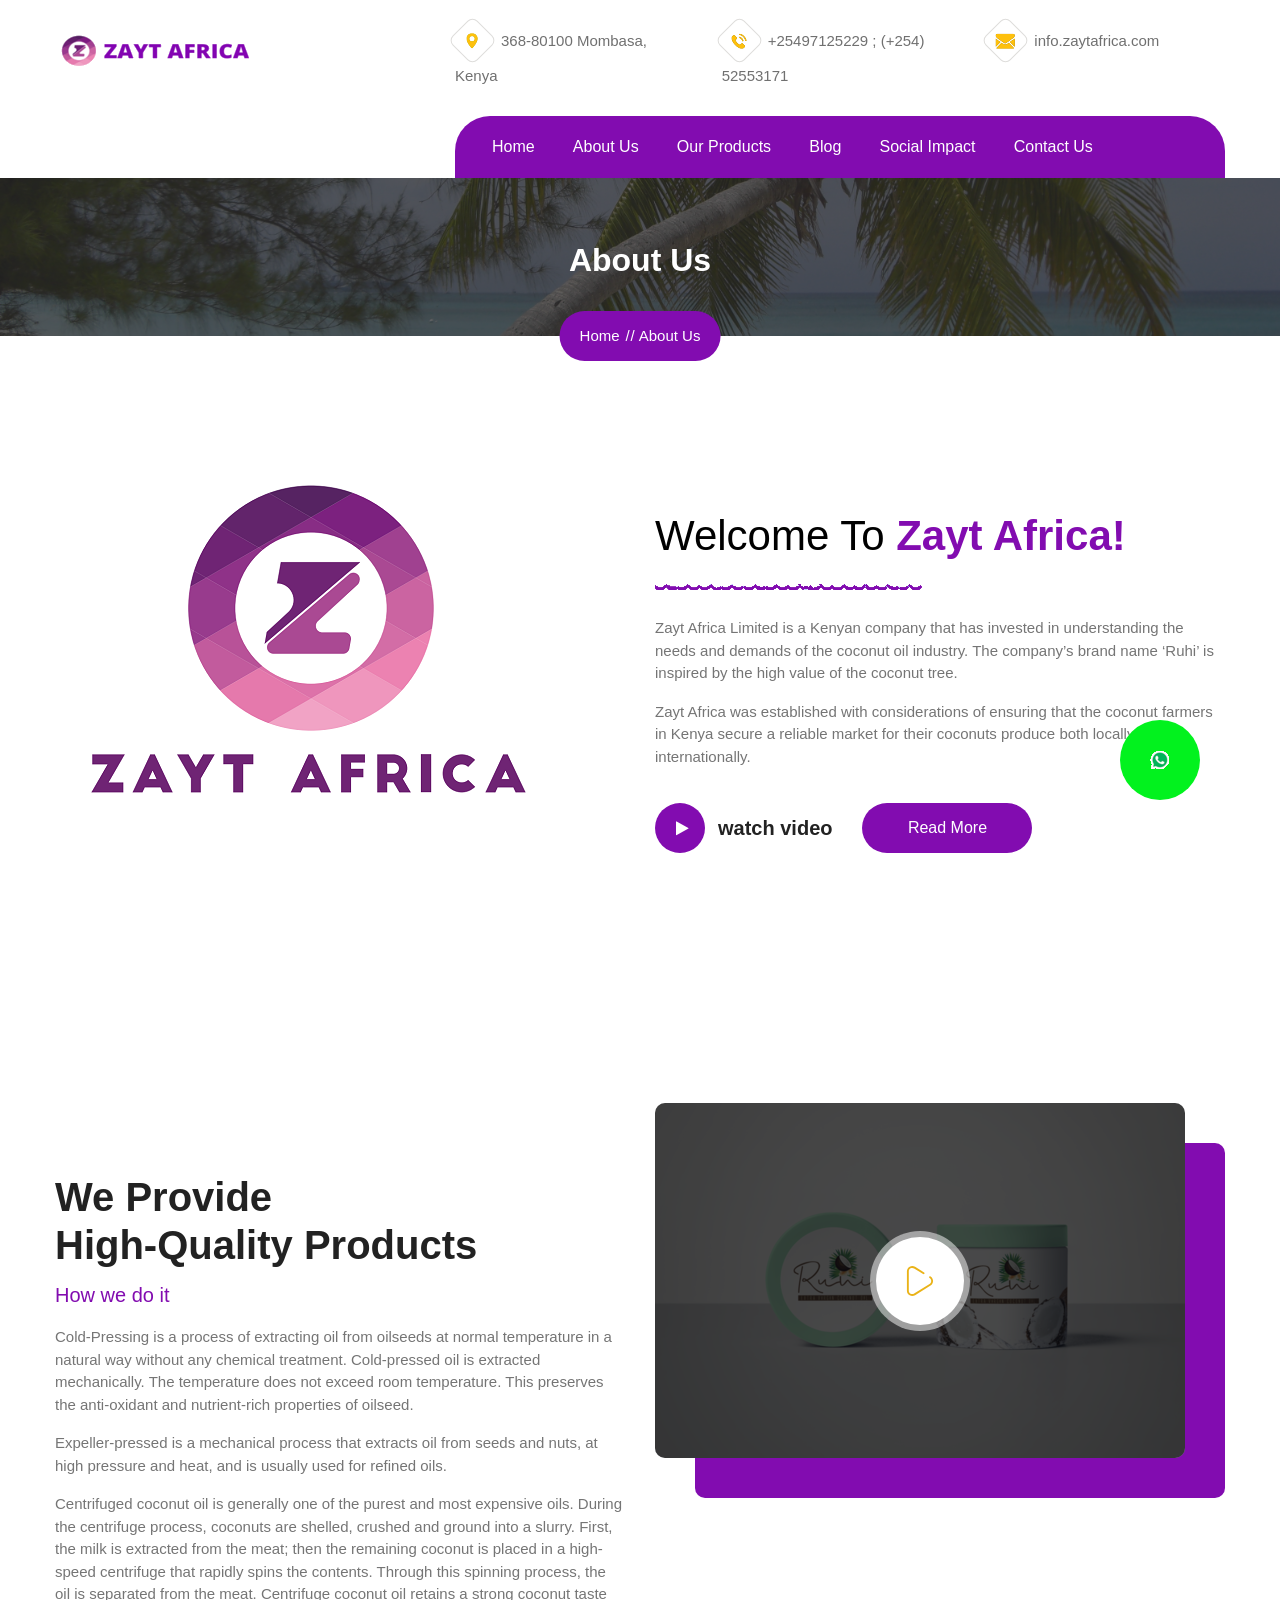
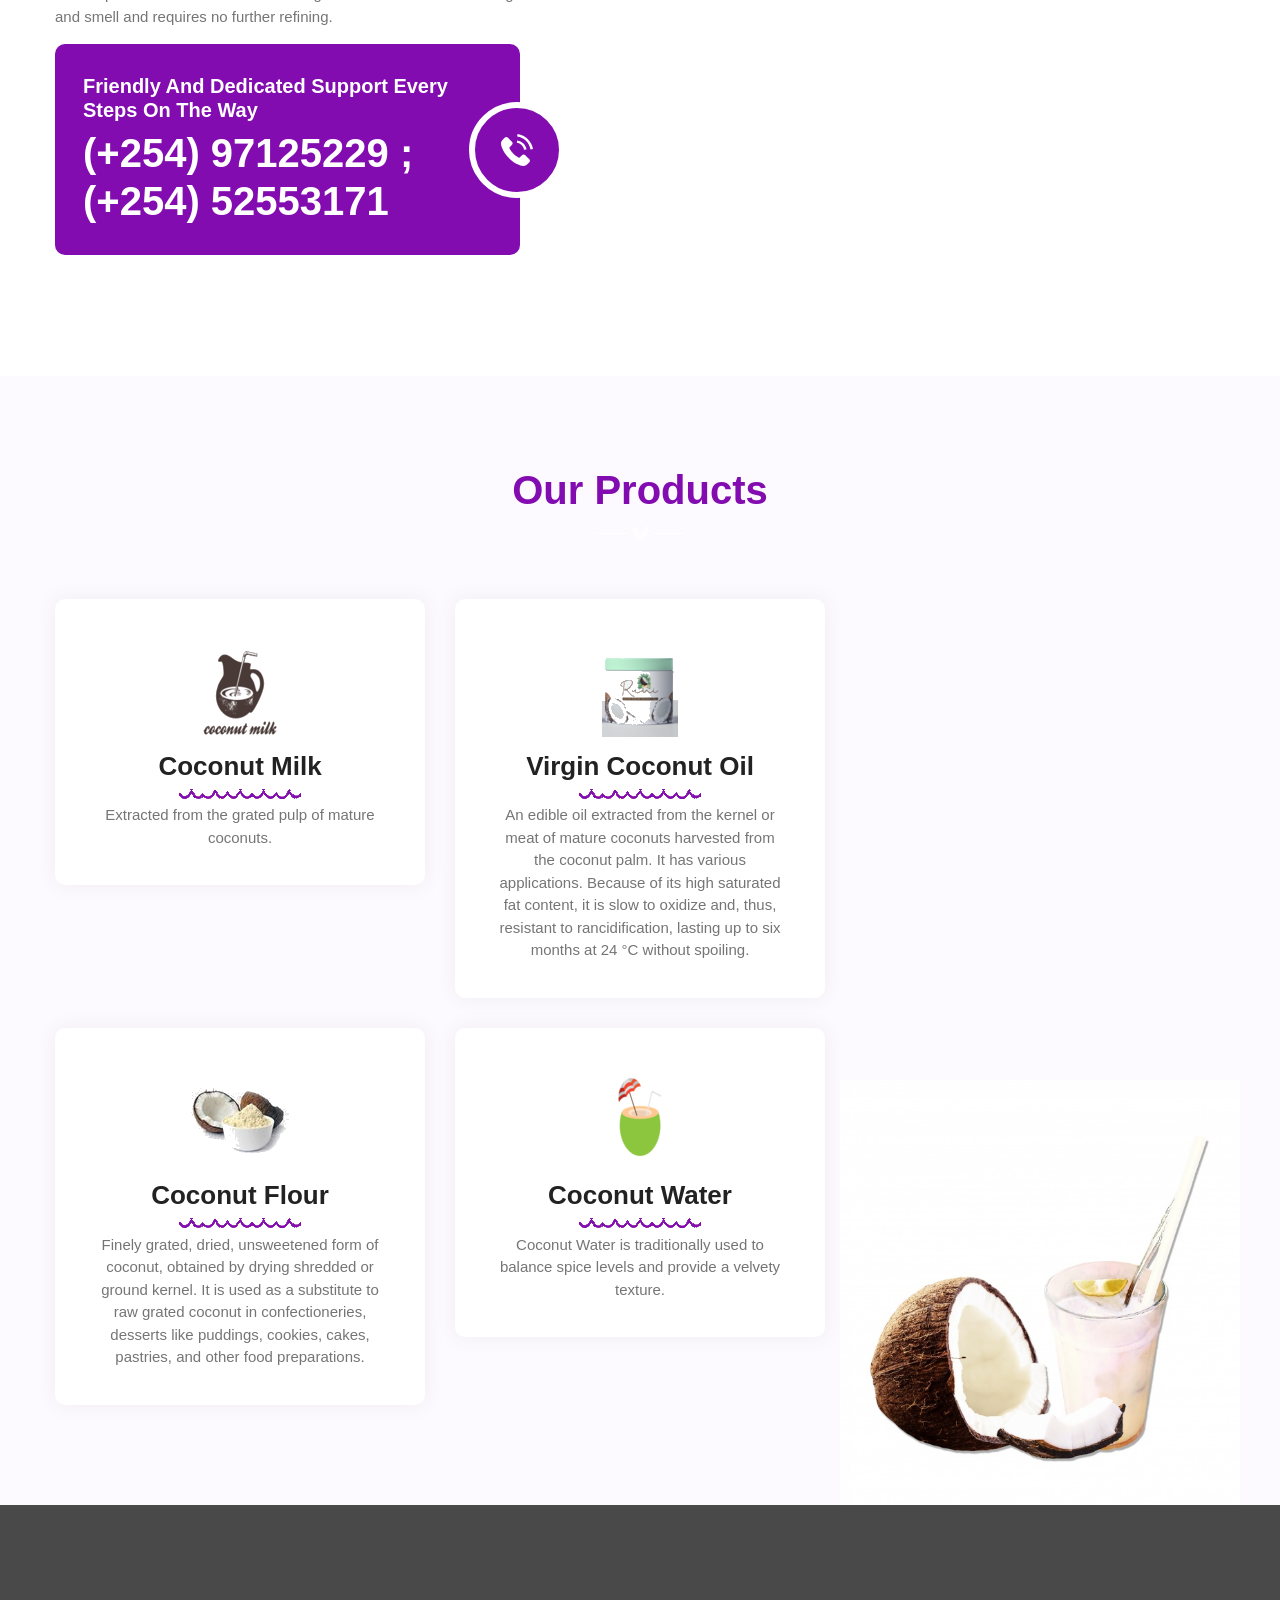
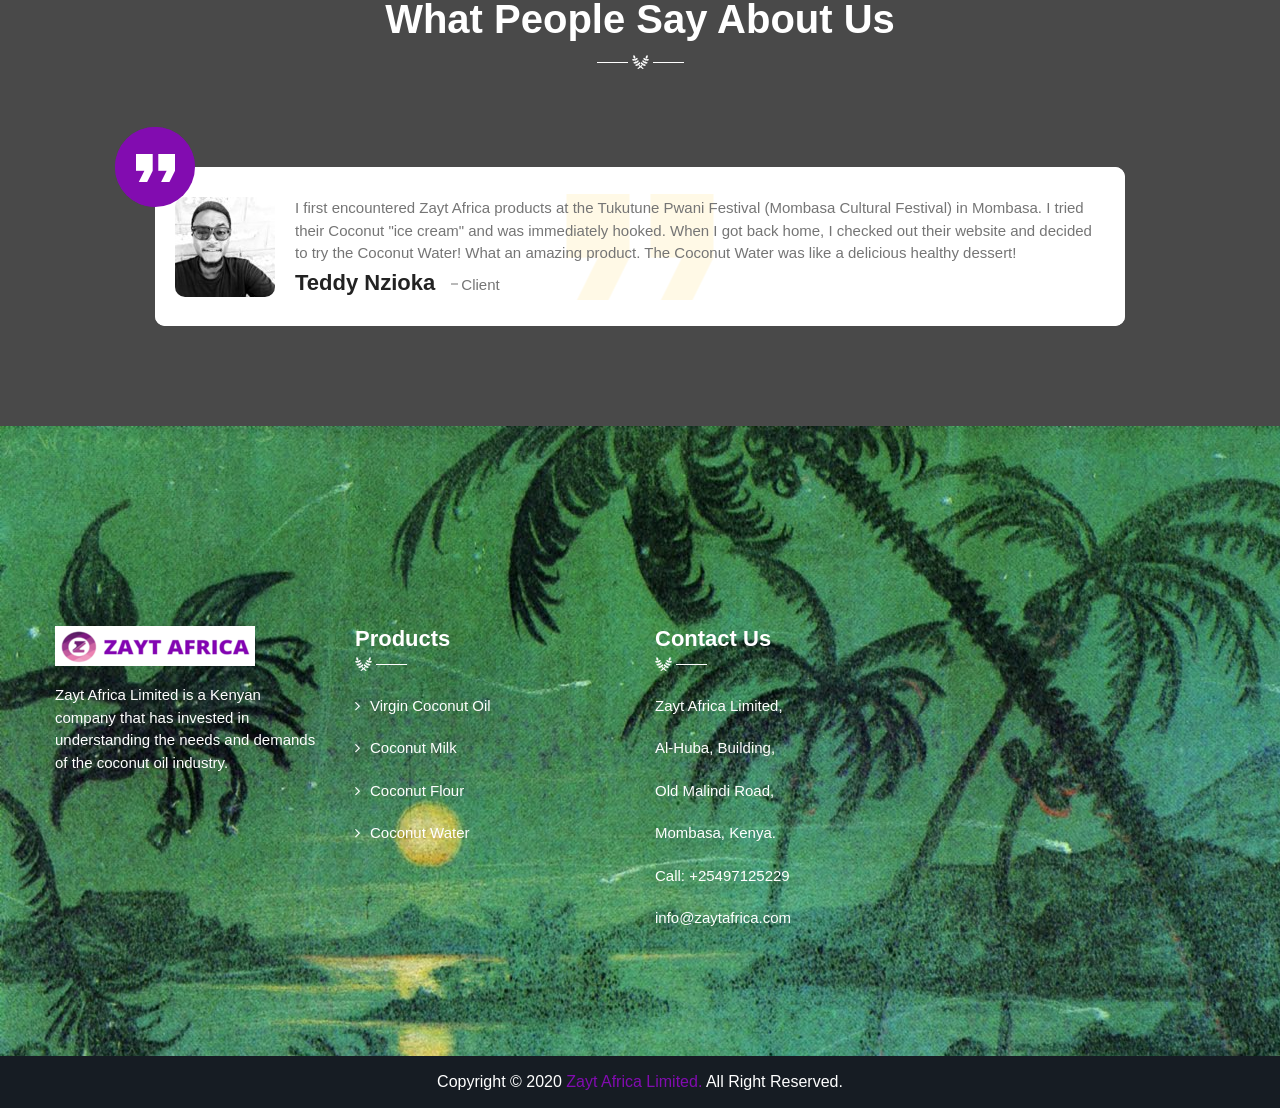
==== commit 504a47d0: "Updates" ====
--- a/about.html
+++ b/about.html
@@ -96,7 +96,7 @@
 												</g>
 												</svg>
 											</span>
-											<p>97125229 ; (+254) 52553171</p>
+											<p>+25497125229 ; (+254) 52553171</p>
 										</div>
 									</div>
 									<div class="col-md-4">
@@ -417,7 +417,7 @@
 							<li><a href="javascript:;">Al-Huba, Building,</a></li>
 							<li><a href="javascript:;">Old Malindi Road,</a></li>
 							<li><a href="javascript:;">Mombasa, Kenya.</a></li>
-							<li><a href="javascript:;">Call: 97125229</a></li>
+							<li><a href="javascript:;">Call: +25497125229</a></li>
 							<li><p>info@zaytafrica.com</p></li>
 						</ul>
 					</div>
--- a/css/style.css
+++ b/css/style.css
@@ -3242,9 +3242,10 @@
 	background-color: rgba(27, 27, 27, 0.8);
 }
 .index_v3 .clv_banner_slider .clv_slide.slide2{
-	background: url('../srcimages/2.png') no-repeat center;
+	background: url('../srcimages/mockup.png') no-repeat center;
 	background-size: cover;
 }
+
 .index_v3 .clv_banner_slider .clv_slide .clv_slide_inner h1{
 	font-size: 72px;
 	max-width: 550px;
